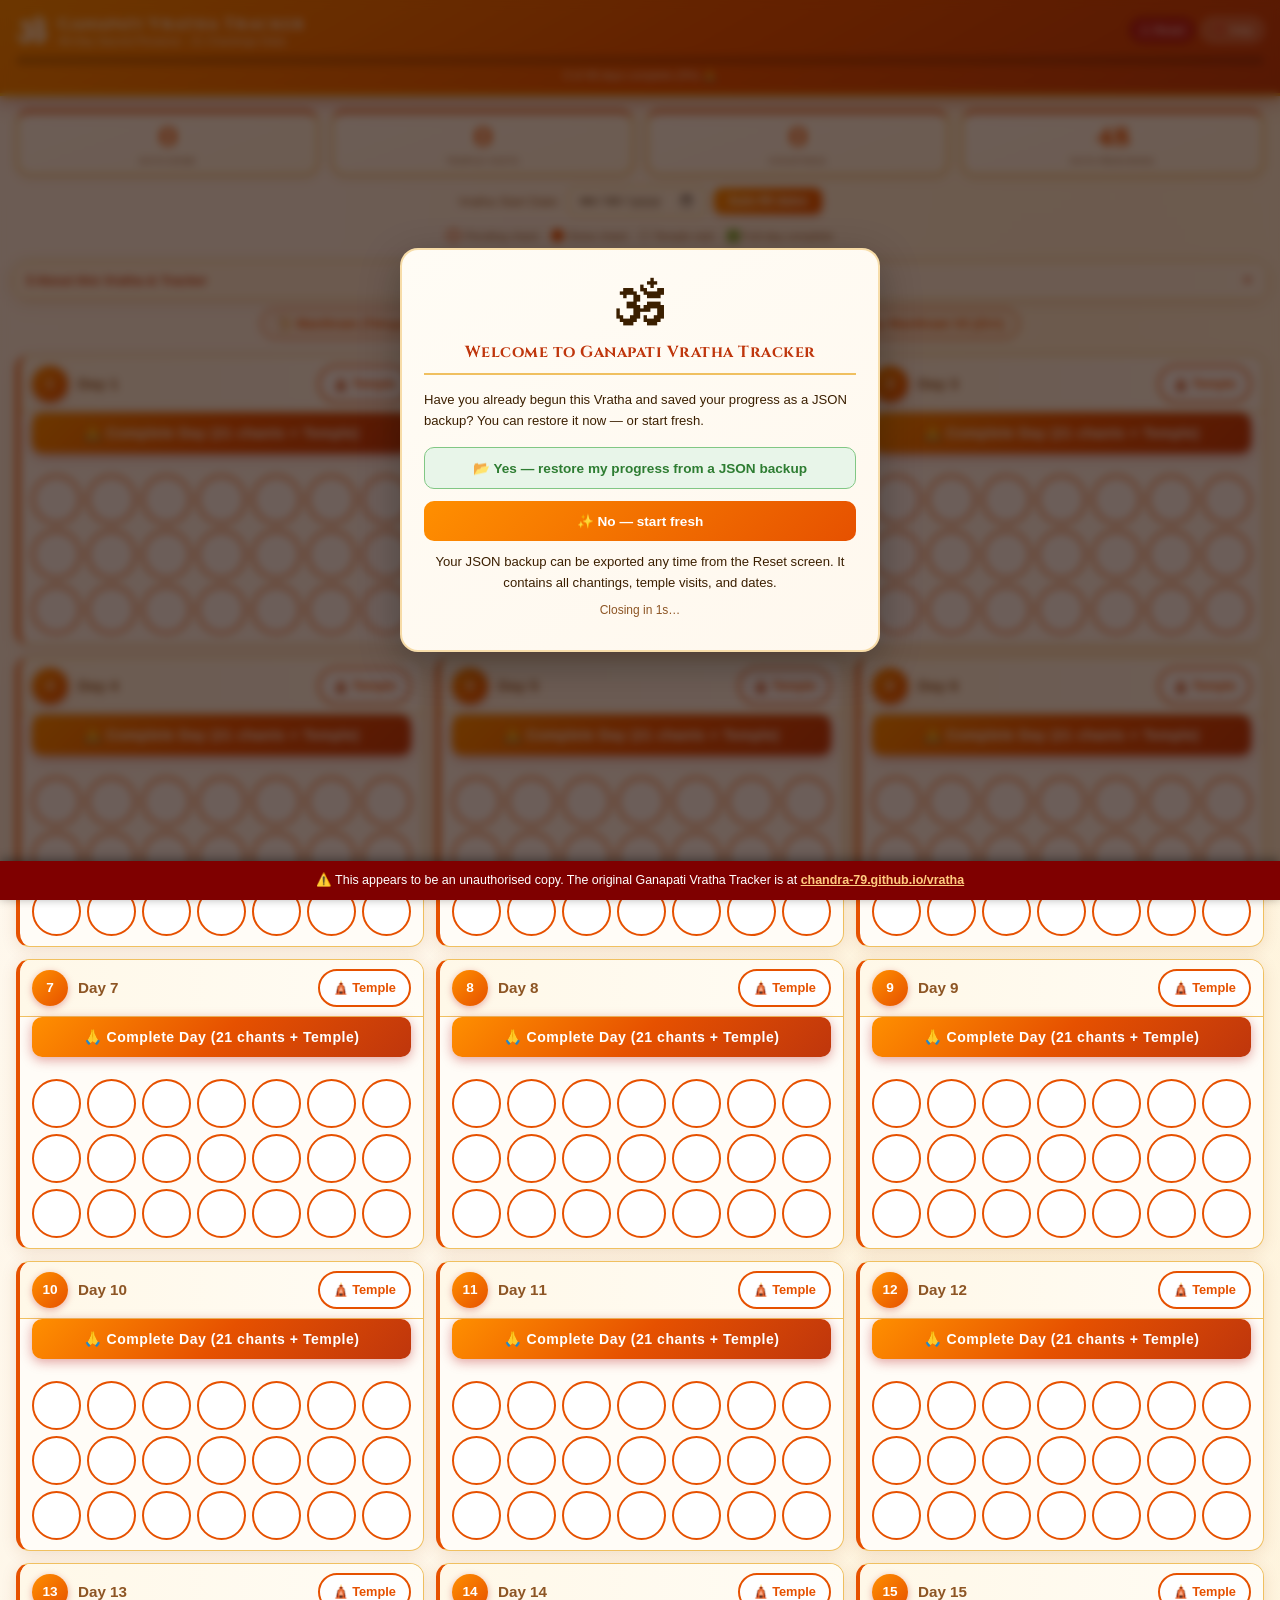
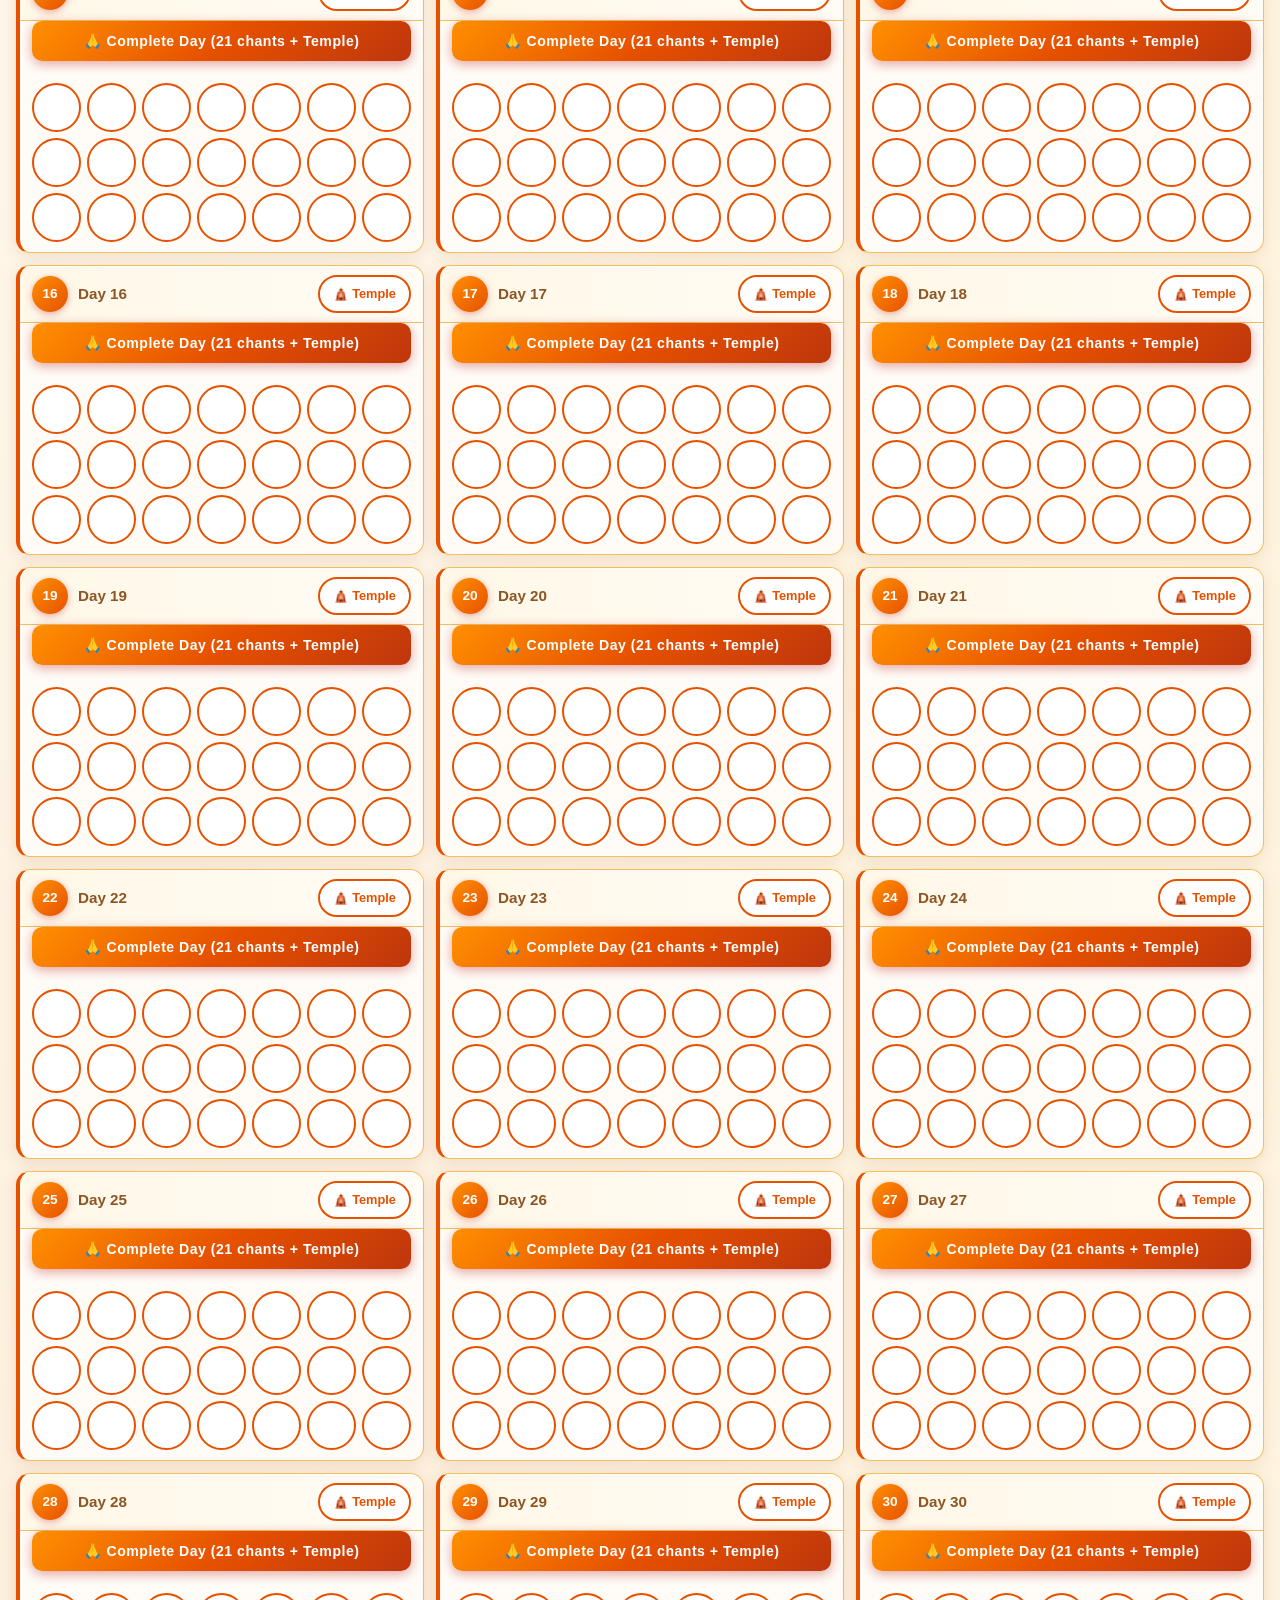
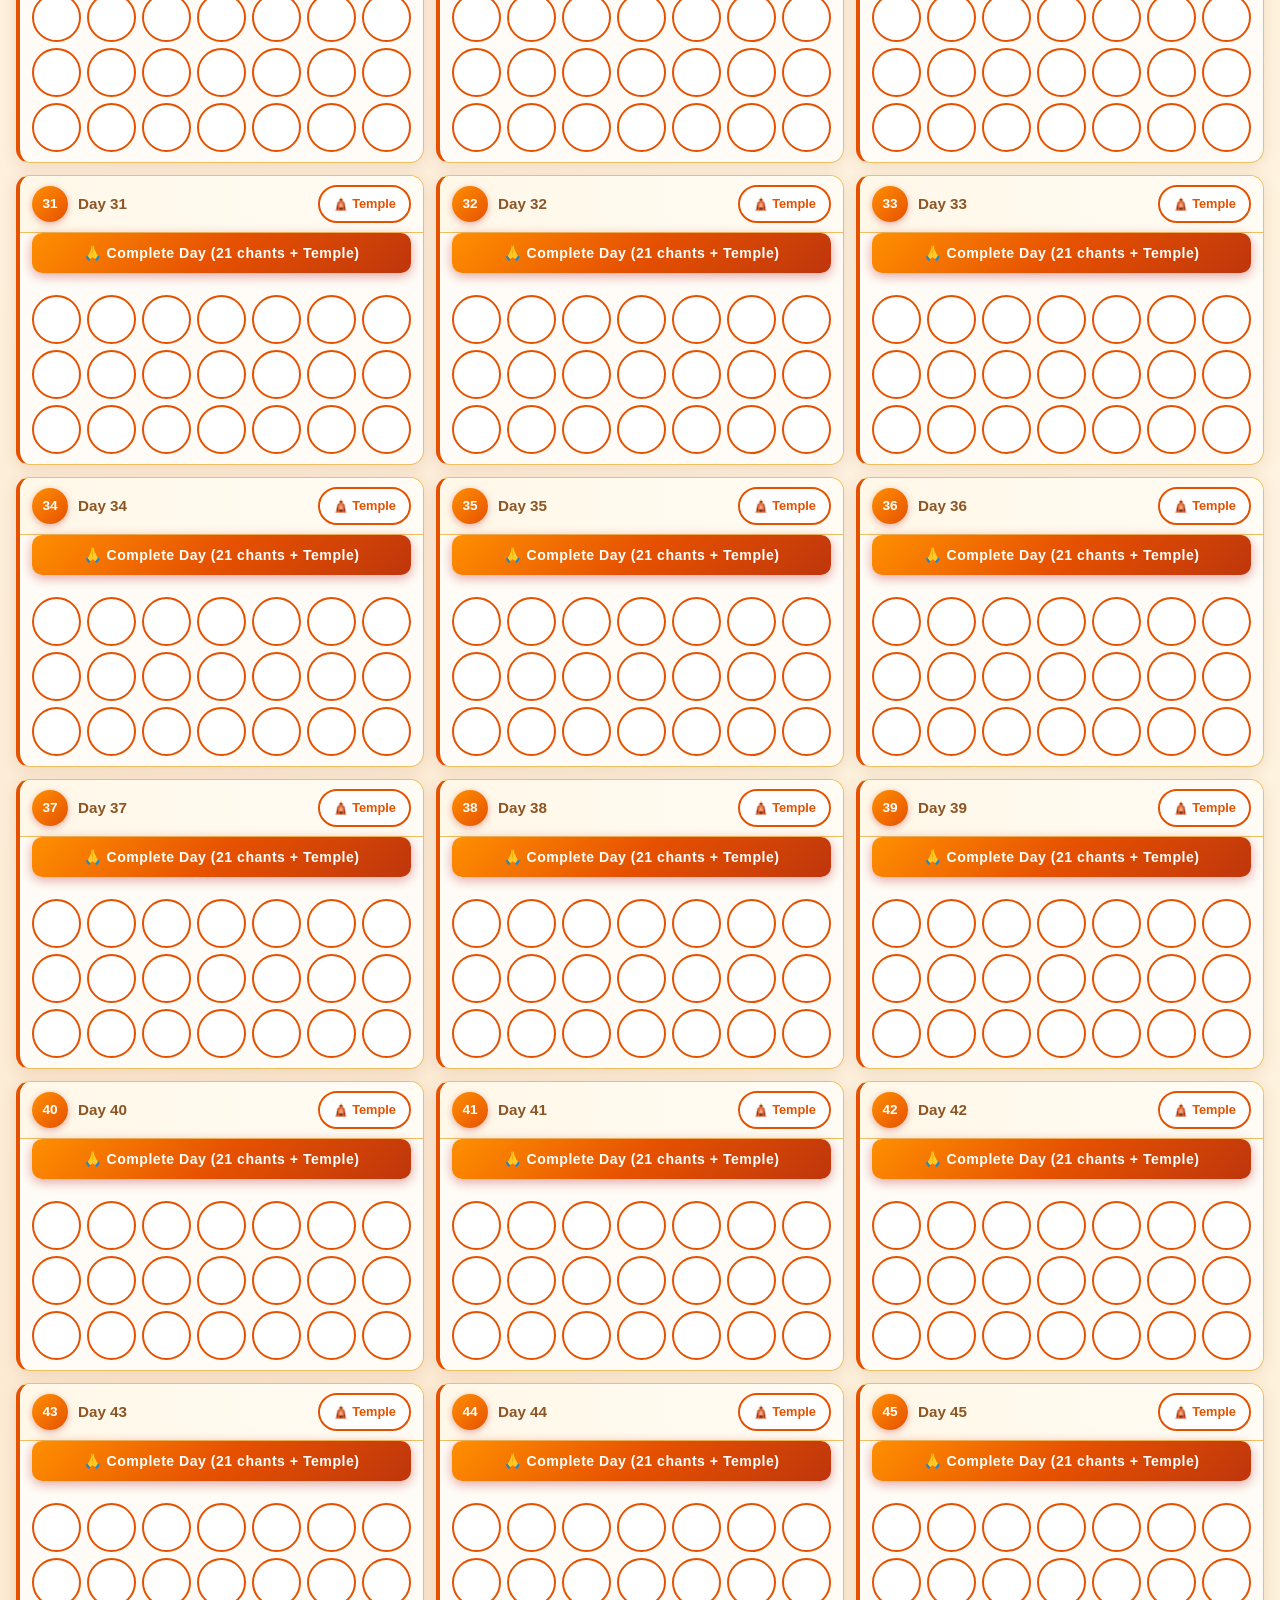
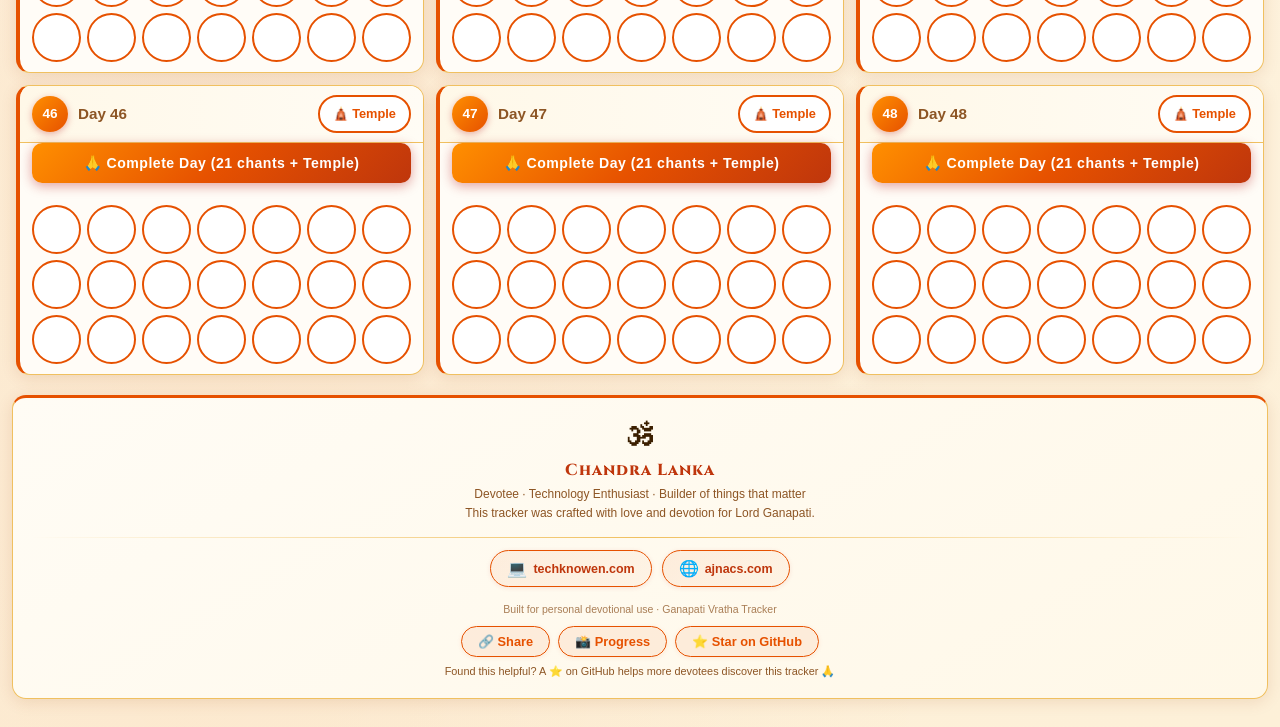
==== index.html @ d3f4f9e6 "Corrected a mistake for number of days" ====
<!DOCTYPE html>
<!--
  Ganapati Vratha Tracker
  © 2025 Chandra Lanka (https://ajnacs.com)
  Original: https://chandra-79.github.io/vratha
  Unauthorised copying or redistribution is discouraged.
-->
<html lang="en">
<head>
  <meta charset="UTF-8"/>
  <meta name="viewport" content="width=device-width, initial-scale=1.0, viewport-fit=cover"/>
  <meta name="theme-color" content="#e65100"/>
  <meta name="apple-mobile-web-app-capable" content="yes"/>
  <meta name="apple-mobile-web-app-status-bar-style" content="black-translucent"/>
  <meta name="apple-mobile-web-app-title" content="Vratha Tracker"/>
  <meta name="description" content="48-Day Ganapati Vratha Tracker — chant 21 times daily, visit temple, track your sacred penance."/>
  <meta name="author" content="Chandra Lanka"/>
  <meta name="copyright" content="© 2025 Chandra Lanka — https://ajnacs.com"/>
  <link rel="canonical" href="https://chandra-79.github.io/vratha"/>
  <title>🕉 Ganapati Vratha Tracker — 48 Days</title>

  <!-- Favicon / PWA icons -->
  <link rel="icon" type="image/svg+xml" href="icon.svg"/>
  <link rel="icon" type="image/png" sizes="192x192" href="icon-192.png"/>
  <link rel="apple-touch-icon" href="icon-192.png"/>

  <!-- PWA manifest inline -->
  <link rel="manifest" href="data:application/json,%7B%22name%22%3A%22Ganapati%20Vratha%22%2C%22short_name%22%3A%22Vratha%22%2C%22display%22%3A%22standalone%22%2C%22background_color%22%3A%22%23fdf6ec%22%2C%22theme_color%22%3A%22%23e65100%22%2C%22icons%22%3A%5B%7B%22src%22%3A%22icon-192.png%22%2C%22sizes%22%3A%22192x192%22%2C%22type%22%3A%22image%2Fpng%22%7D%5D%7D"/>

  <!-- Devotional heading font -->
  <link rel="preconnect" href="https://fonts.googleapis.com"/>
  <link rel="stylesheet" href="https://fonts.googleapis.com/css2?family=Cinzel:wght@700;800&display=swap"/>

  <style>
    :root {
      --saffron:   #e65100;
      --saffron-l: #ff8f00;
      --saffron-d: #bf360c;
      --bg:        #fef8ee;
      --card:      #fffcf7;
      --gold:      #f0c060;
      --gold-l:    #fff8e8;
      --gold-d:    #c8860a;
      --text:      #3b1f00;
      --muted:     #8d5524;
      --green:     #e8f5e9;
      --green-b:   #81c784;
      --radius:    14px;
      --shadow:    0 3px 16px rgba(150,60,0,0.13);
    }

    *, *::before, *::after { box-sizing: border-box; margin: 0; padding: 0; }

    html { scroll-behavior: smooth; }

    @keyframes omGlow {
      from { filter: drop-shadow(0 0 3px rgba(255,215,0,.55)); }
      to   { filter: drop-shadow(0 0 12px rgba(255,215,0,1)) drop-shadow(0 0 4px rgba(255,255,255,.5)); }
    }
    @keyframes shimmer {
      0%   { background-position: -200% center; }
      100% { background-position:  200% center; }
    }

    body {
      background:
        radial-gradient(ellipse at 15% 85%, rgba(230,81,0,.06) 0%, transparent 50%),
        radial-gradient(ellipse at 85% 10%, rgba(255,193,7,.08) 0%, transparent 50%),
        linear-gradient(170deg, #fff9f0 0%, #fef5e4 55%, #fdf0d8 100%);
      color: var(--text);
      font-family: -apple-system, BlinkMacSystemFont, 'Segoe UI', Roboto, sans-serif;
      padding: 0;
      min-height: 100vh;
    }

    /* ── STICKY HEADER ── */
    .site-header {
      position: sticky; top: 0; z-index: 100;
      background: linear-gradient(150deg, #ff8f00 0%, #e65100 55%, #bf360c 100%);
      color: white;
      padding: 13px 16px 11px;
      box-shadow: 0 4px 20px rgba(150,20,0,.45);
      border-bottom: 3px solid rgba(255,213,0,.55);
    }
    .header-top {
      display: flex; align-items: center; justify-content: space-between;
      gap: 8px;
    }
    .header-title { display: flex; align-items: center; gap: 10px; }
    .header-title .om {
      font-size: 2rem; line-height: 1;
      animation: omGlow 2.5s ease-in-out infinite alternate;
    }
    .header-title h1 {
      font-family: 'Cinzel', Georgia, serif;
      font-size: 1rem; font-weight: 700; letter-spacing: 1px;
    }
    .header-title p  { font-size: 0.67rem; opacity: .88; letter-spacing: .3px; }

    .header-actions { display: flex; gap: 6px; flex-shrink: 0; }
    .hbtn {
      background: rgba(255,255,255,.2);
      border: 1px solid rgba(255,255,255,.4);
      color: white; border-radius: 20px;
      padding: 5px 10px; font-size: 0.72rem; cursor: pointer;
      white-space: nowrap; transition: background .2s;
    }
    .hbtn:hover { background: rgba(255,255,255,.35); }

    /* progress strip */
    .progress-strip { margin-top: 9px; }
    .progress-bar-bg {
      background: rgba(0,0,0,.2);
      border-radius: 20px; height: 9px; overflow: hidden;
    }
    .progress-bar-fg {
      height: 9px;
      background: linear-gradient(90deg, #ffe082, #ffd740, #ffab00, #ffd740, #ffe082);
      background-size: 200% auto;
      border-radius: 20px;
      transition: width .6s ease;
      width: 0%;
      box-shadow: 0 0 8px rgba(255,215,0,.7);
      animation: shimmer 3s linear infinite;
    }
    .progress-text {
      font-size: 0.67rem; opacity: .92; margin-top: 4px; text-align: center; letter-spacing: .2px;
    }

    /* ── STATS ROW ── */
    .stats-row {
      display: grid;
      grid-template-columns: repeat(4, 1fr);
      gap: 8px;
      padding: 12px 12px 0;
    }
    .stat-box {
      background: linear-gradient(160deg, #fffcf5, #fff8e8);
      border: 2px solid var(--gold);
      border-top: 3px solid var(--saffron);
      border-radius: var(--radius);
      padding: 10px 4px 8px;
      text-align: center;
      box-shadow: 0 2px 10px rgba(150,60,0,.11), inset 0 1px 0 rgba(255,255,255,.9);
    }
    .stat-box .num {
      font-family: 'Cinzel', Georgia, serif;
      font-size: 1.5rem; font-weight: 800; color: var(--saffron);
      line-height: 1.1;
    }
    .stat-box .lbl { font-size: 0.58rem; color: var(--muted); margin-top: 3px; letter-spacing: .3px; text-transform: uppercase; }

    /* ── START DATE ── */
    .start-date-row {
      display: flex; align-items: center; justify-content: center;
      gap: 8px; padding: 10px 12px 4px;
      font-size: 0.8rem; color: var(--muted);
    }
    .start-date-row input[type=date] {
      border: 1.5px solid var(--gold);
      border-radius: 8px; padding: 6px 10px;
      font-size: 0.8rem; background: var(--gold-l);
      color: var(--text); cursor: pointer;
    }
    .start-date-row button {
      background: linear-gradient(135deg, var(--saffron-l), var(--saffron));
      color: white; border: none; border-radius: 8px;
      padding: 6px 14px; font-size: 0.75rem; font-weight: 600; cursor: pointer;
      box-shadow: 0 2px 6px rgba(183,28,28,.25);
    }

    /* ── LEGEND ── */
    .legend {
      display: flex; flex-wrap: wrap;
      justify-content: center; gap: 12px;
      padding: 8px 12px; font-size: 0.72rem; color: var(--muted);
    }
    .legend span { display: flex; align-items: center; gap: 5px; }
    .leg-dot {
      width: 13px; height: 13px; border-radius: 50%;
      border: 2px solid var(--saffron); background: white; flex-shrink: 0;
    }
    .leg-dot.on { background: var(--saffron); }

    /* ── DAY CARDS ── */
    .cards-container {
      padding: 8px 10px 16px;
      display: flex; flex-direction: column; gap: 12px;
    }

    .day-card {
      background: var(--card);
      border-radius: var(--radius);
      box-shadow: var(--shadow);
      border: 1.5px solid var(--gold);
      border-left: 4px solid var(--saffron);
      overflow: hidden;
      transition: border-color .2s, box-shadow .2s;
    }
    .day-card:hover { box-shadow: 0 5px 22px rgba(150,60,0,.18); }
    .day-card.completed {
      border-color: var(--green-b);
      border-left-color: #388e3c;
      background: linear-gradient(145deg, #f9fef9, #f0faf0);
    }

    .card-header {
      display: flex; align-items: center;
      padding: 9px 12px;
      background: linear-gradient(90deg, #fff8e8, #fffcf5);
      border-bottom: 1px solid var(--gold);
      gap: 10px;
    }
    .day-card.completed .card-header {
      background: linear-gradient(90deg, #f1f8e9, #f9fef9);
      border-bottom-color: var(--green-b);
    }

    .day-badge {
      background: linear-gradient(135deg, #ff8f00, #e65100);
      color: white;
      font-weight: 800; font-size: 0.85rem;
      min-width: 36px; height: 36px;
      border-radius: 50%; display: flex;
      align-items: center; justify-content: center;
      flex-shrink: 0;
      box-shadow: 0 2px 7px rgba(183,28,28,.35);
    }
    .day-card.completed .day-badge { background: linear-gradient(135deg, #66bb6a, #388e3c); box-shadow: 0 2px 6px rgba(56,142,60,.3); }

    .card-header-info { flex: 1; min-width: 0; }
    .card-header-info .day-line {
      font-weight: 800; font-size: 0.95rem; color: var(--muted);
      white-space: nowrap; overflow: hidden; text-overflow: ellipsis;
    }
    .card-header-info .day-line .day-date-txt {
      font-weight: 800; font-size: 0.95rem; color: var(--saffron-d);
      margin-left: 5px;
   
    }
    .day-card.completed .card-header-info .day-line { 
      color: #2e7d32; border: 1.5px solid var(--gold);
      border-radius: 20px;
      padding: 3px 8px;
      min-width: 46px; text-align: center;
    }
    .day-card.completed .card-header-info .day-date-txt { color: #4caf50; }

    .card-count-badge {
      flex-shrink: 0;
      font-size: 0.72rem; font-weight: 700;
      color: var(--saffron-d);
      background: var(--gold-l);
      border: 1.5px solid var(--gold);
      border-radius: 20px;
      padding: 3px 8px;
      min-width: 46px; text-align: center;
    }
    .day-card.completed .card-count-badge {
      color: #2e7d32; border-color: var(--green-b); background: #f1f8e9;
    }

    /* ── TEMPLE TOGGLE BUTTON ── */
    .temple-btn {
      flex-shrink: 0;
      padding: 7px 13px;
      border-radius: 20px;
      border: 2px solid var(--saffron);
      background: white;
      color: var(--saffron);
      font-size: 0.8rem; font-weight: 700;
      cursor: pointer; white-space: nowrap;
      transition: all .18s;
      -webkit-tap-highlight-color: transparent;
      min-height: 38px;
      user-select: none;
    }
    .temple-btn:active { transform: scale(.93); }
    .temple-btn.done {
      background: linear-gradient(135deg, var(--saffron-l), var(--saffron));
      color: white;
      border-color: var(--saffron-d);
      box-shadow: 0 2px 8px rgba(183,28,28,.3);
    }
    .day-card.completed .temple-btn {
      background: linear-gradient(135deg, #66bb6a, #388e3c);
      border-color: #2e7d32; color: white;
      box-shadow: 0 2px 6px rgba(56,142,60,.3);
      pointer-events: none; cursor: default;
    }
    .day-card.completed .marks-grid { pointer-events: none; cursor: default; }
    .day-card.future .temple-btn {
      pointer-events: none; opacity: .38; cursor: default;
    }

    /* 21 marks grid */
    .marks-grid {
      display: grid;
      grid-template-columns: repeat(7, 1fr);
      gap: 6px;
      padding: 10px 12px;
    }

    .mark {
      aspect-ratio: 1;
      border-radius: 50%;
      border: 2px solid var(--saffron);
      background: white;
      cursor: pointer;
      display: flex; align-items: center; justify-content: center;
      font-size: 0.75rem; color: transparent;
      transition: all .15s;
      -webkit-tap-highlight-color: transparent;
      user-select: none;
      min-height: 36px;
    }
    .mark:active { transform: scale(.88); }
    .mark.done {
      background: radial-gradient(circle at 38% 32%, #ff7043, #e64a19, #bf360c);
      border-color: #bf360c;
      color: white;
      box-shadow: 0 1px 6px rgba(183,28,28,.45), inset 0 1px 0 rgba(255,200,150,.25);
    }
    .mark.done::after { content: '✓'; font-weight: 700; }

    /* group separator every 7 */
    .marks-grid .mark:nth-child(7n) { }

    /* ── COMPLETE DAY BUTTON ── */
    .complete-day-btn {
      display: block; width: calc(100% - 24px);
      margin: 0 12px 12px;
      padding: 12px 8px;
      background: linear-gradient(135deg, #ff8f00, #e65100, #bf360c);
      color: white;
      border: none; border-radius: 10px;
      font-size: 0.88rem; font-weight: 700;
      cursor: pointer; letter-spacing: .5px;
      box-shadow: 0 3px 12px rgba(183,28,28,.4);
      transition: all .18s;
      -webkit-tap-highlight-color: transparent;
    }
    .complete-day-btn:active { opacity: .8; transform: scale(.97); }
    .day-card.completed .complete-day-btn {
      background: linear-gradient(135deg, #66bb6a, #388e3c, #2e7d32);
      box-shadow: 0 2px 8px rgba(56,142,60,.3);
      pointer-events: none;
    }

    /* ── TODAY CARD ── */
    .day-card.today {
      border-left-color: #ff8f00;
      box-shadow: 0 3px 20px rgba(255,143,0,.22), 0 0 0 2px rgba(255,143,0,.14);
    }
    .day-card.today .card-header {
      background: linear-gradient(90deg, #fff3d0, #fffcf5);
      border-bottom-color: #ffd54f;
    }
    .today-pill {
      display: inline-block;
      font-size: 0.58rem; font-weight: 800; letter-spacing: .8px;
      text-transform: uppercase;
      background: linear-gradient(135deg, #ff8f00, #e65100);
      color: white; border-radius: 10px;
      padding: 2px 7px; margin-top: 3px;
    }

    /* ── TODAY CARD — selective mark interactivity ── */
    /* Completed marks locked — prevent accidental unchecking */
    .day-card.today .marks-grid .mark.done {
      pointer-events: none;
      cursor: default;
    }
    /* Marks not yet reached — locked until prior ones done */
    .day-card.today .marks-grid .mark:not(.done):not(.next-mark) {
      pointer-events: none;
      opacity: 0.32;
      cursor: default;
    }
    /* The single next mark to tap — pulse highlight */
    .day-card.today .marks-grid .mark.next-mark {
      box-shadow: 0 0 0 3px rgba(230,81,0,.45);
      animation: pulseNext 1.8s ease-in-out infinite;
    }
    @keyframes pulseNext {
      0%,100% { box-shadow: 0 0 0 2px rgba(230,81,0,.3); }
      50%      { box-shadow: 0 0 0 6px rgba(230,81,0,.55); }
    }

    /* ── FUTURE DAY (locked) ── */
    .day-card.future { opacity: .55; }
    .day-card.future .marks-grid { pointer-events: none; }
    .day-card.future .complete-day-btn {
      background: #bdbdbd;
      box-shadow: none;
      pointer-events: none;
      letter-spacing: .3px;
    }

    /* ── BOTTOM TOOLBAR ── */
    .bottom-bar {
      position: fixed; bottom: 0; left: 0; right: 0;
      background: white;
      border-top: 1px solid var(--gold);
      display: flex; gap: 8px;
      padding: 8px 12px;
      padding-bottom: calc(8px + env(safe-area-inset-bottom));
      box-shadow: 0 -2px 10px rgba(0,0,0,.08);
      z-index: 99;
    }
    .bottom-bar button {
      flex: 1; padding: 10px 6px;
      border-radius: 10px; border: none;
      font-size: 0.75rem; font-weight: 600;
      cursor: pointer; transition: all .2s;
    }
    .btn-export { background: #fff3e0; color: var(--saffron); border: 1.5px solid var(--gold); }
    .btn-import { background: #e8f5e9; color: #2e7d32; border: 1.5px solid var(--green-b); }
    .btn-reset  { background: #fce4ec; color: #c62828; border: 1.5px solid #ef9a9a; }
    .btn-guide  { background: var(--saffron); color: white; }

    .btn-export:active, .btn-import:active, .btn-reset:active, .btn-guide:active {
      opacity: .75; transform: scale(.97);
    }

    /* ── MODAL ── */
    .modal-overlay {
      display: none; position: fixed; inset: 0;
      background: rgba(30,8,0,.65);
      backdrop-filter: blur(4px);
      -webkit-backdrop-filter: blur(4px);
      z-index: 200;
      align-items: center; justify-content: center;
      padding: 16px;
    }
    .modal-overlay.open { display: flex; }
    .modal {
      background: linear-gradient(150deg, #fffcf5, #fff8ee);
      border-radius: 18px;
      max-width: 480px; width: 100%;
      max-height: 85vh; overflow-y: auto;
      padding: 22px;
      box-shadow: 0 12px 40px rgba(0,0,0,.3);
      border: 2px solid rgba(240,192,96,.5);
    }
    .modal h2 {
      font-family: 'Cinzel', Georgia, serif;
      font-size: 1rem; color: var(--saffron-d);
      margin-bottom: 14px;
      border-bottom: 2px solid var(--gold);
      padding-bottom: 10px; letter-spacing: .5px;
    }
    .modal p, .modal li { font-size: 0.82rem; color: var(--text); margin-bottom: 8px; line-height: 1.6; }
    .modal ol, .modal ul { padding-left: 18px; }
    .modal li { margin-bottom: 6px; }
    .modal code {
      background: #f5f5f5; border-radius: 4px;
      padding: 2px 6px; font-size: 0.78rem;
      font-family: monospace; color: #c62828;
      word-break: break-all;
    }
    .modal .close-btn {
      display: block; width: 100%; margin-top: 16px;
      padding: 10px; background: var(--saffron); color: white;
      border: none; border-radius: 10px; font-size: 0.85rem;
      cursor: pointer; font-weight: 600;
    }
    .modal section { margin-bottom: 14px; }
    .modal section h3 {
      font-size: 0.85rem; color: var(--saffron);
      margin-bottom: 6px; font-weight: 700;
    }
    .modal textarea {
      width: 100%; min-height: 90px;
      border: 1.5px solid var(--gold); border-radius: 8px;
      padding: 8px; font-size: 0.75rem;
      font-family: monospace; resize: vertical;
      background: #fffde7;
    }
    .modal .row-btns { display: flex; gap: 8px; margin-top: 8px; }
    .modal .row-btns button {
      flex: 1; padding: 8px;
      border-radius: 8px; border: none;
      font-size: 0.78rem; font-weight: 600; cursor: pointer;
    }
    .modal .row-btns .copy-btn { background: #e3f2fd; color: #1565c0; }
    .modal .row-btns .import-btn { background: var(--green); color: #2e7d32; }

    .step-num {
      display: inline-block; width: 20px; height: 20px;
      background: var(--saffron); color: white;
      border-radius: 50%; text-align: center; line-height: 20px;
      font-size: 0.72rem; font-weight: 700; margin-right: 4px;
      flex-shrink: 0;
    }
    .step { display: flex; align-items: flex-start; gap: 6px; margin-bottom: 8px; }
    .step-body { font-size: 0.8rem; line-height: 1.5; }

    /* ── DESKTOP OVERRIDES (≥ 700px) ── */
    @media (min-width: 700px) {
      .cards-container {
        display: grid;
        grid-template-columns: repeat(2, 1fr);
        padding: 12px 16px 16px;
      }
      .marks-grid { grid-template-columns: repeat(7, 1fr); }
      .stats-row { padding: 14px 16px 0; gap: 12px; }
      .stat-box .num { font-size: 1.7rem; }
    }

    @media (min-width: 1100px) {
      .cards-container { grid-template-columns: repeat(3, 1fr); }
    }

    /* ── QUICK LINKS ── */
    .quick-links {
      display: flex; gap: 8px; flex-wrap: wrap;
      padding: 8px 12px 4px;
      justify-content: center;
    }
    .qbtn {
      background: rgba(230,81,0,.08);
      border: 1.5px solid var(--saffron);
      color: var(--saffron);
      border-radius: 20px;
      padding: 7px 16px;
      font-size: 0.8rem; font-weight: 600;
      cursor: pointer; white-space: nowrap;
      transition: all .2s;
      -webkit-tap-highlight-color: transparent;
      box-shadow: 0 1px 4px rgba(230,81,0,.1);
    }
    .qbtn:hover { background: rgba(230,81,0,.18); box-shadow: 0 2px 8px rgba(183,28,28,.18); }
    .qbtn.active {
      background: linear-gradient(135deg, var(--saffron-l), var(--saffron));
      color: white; border-color: var(--saffron-d);
      box-shadow: 0 2px 8px rgba(183,28,28,.3);
    }

    .manthram-image-panel {
      display: none; padding: 0 12px 8px;
    }
    .manthram-image-panel.open { display: block; }
    .manthram-image-panel img {
      width: 100%; border-radius: 10px;
      border: 2px solid var(--gold);
      box-shadow: var(--shadow);
    }

    .audio-panel {
      display: none;
      padding: 10px 12px;
      background: linear-gradient(90deg, #fff8e8, #fffcf5);
      border-top: 1px solid var(--gold);
      border-bottom: 1px solid var(--gold);
    }
    .audio-panel.open { display: block; }
    .audio-panel audio { width: 100%; }
    .audio-count {
      text-align: center; font-size: 0.78rem;
      color: var(--muted); margin-top: 5px; font-weight: 600;
    }
    .audio-reset-btn {
      display: block; width: 100%; margin-top: 6px;
      padding: 7px; background: var(--saffron); color: white;
      border: none; border-radius: 8px; font-size: 0.75rem;
      font-weight: 600; cursor: pointer;
    }

    /* ── ABOUT SECTION ── */
    .about-section {
      margin: 10px 12px 0;
      background: linear-gradient(150deg, #fffcf5, #fff8e8);
      border: 1.5px solid var(--gold);
      border-radius: var(--radius);
      box-shadow: var(--shadow);
      overflow: hidden;
    }
    .about-toggle {
      display: flex; align-items: center; justify-content: space-between;
      padding: 11px 14px;
      cursor: pointer;
      background: linear-gradient(90deg, #fff3e0, #fff8ea);
      font-size: 0.82rem; font-weight: 700;
      color: var(--saffron-d);
      user-select: none;
      -webkit-tap-highlight-color: transparent;
    }
    .about-toggle:hover { background: linear-gradient(90deg, #ffe8b8, #fff0d0); }
    .about-toggle .chevron { transition: transform .2s; font-size: 0.7rem; }
    .about-toggle.open .chevron { transform: rotate(180deg); }
    .about-body {
      display: none;
      padding: 14px 16px;
      font-size: 0.82rem; line-height: 1.7;
      color: var(--text);
      border-top: 1px solid var(--gold);
    }
    .about-body.open { display: block; }
    .about-body p { margin-bottom: 10px; }
    .about-body p:last-of-type { margin-bottom: 0; }
    .about-user-card {
      display: flex; align-items: center; gap: 12px;
      margin-top: 12px; padding: 12px;
      background: linear-gradient(135deg, #fff3e0, #fff8ea);
      border: 2px solid var(--gold);
      border-radius: 12px;
      box-shadow: 0 2px 8px rgba(150,60,0,.08);
    }
    .about-user-card .avatar { font-size: 2rem; line-height: 1; }
    .about-user-card .name {
      font-family: 'Cinzel', Georgia, serif;
      font-weight: 700; font-size: 0.95rem; color: var(--saffron-d);
    }
    .about-user-card .sub { font-size: 0.68rem; color: var(--muted); margin-top: 3px; }

    /* ── RESET BUTTON (header) ── */
    .reset-hbtn {
      background: #b71c1c;
      border: 1px solid #7f0000;
      color: white; border-radius: 20px;
      padding: 5px 10px; font-size: 0.72rem; cursor: pointer;
      white-space: nowrap; transition: background .2s;
    }
    .reset-hbtn:hover { background: #7f0000; }

    /* ── RESET MODAL ── */
    .reset-modal-step { transition: opacity .15s; }
    .reset-warn {
      background: #fff3f3; border: 1.5px solid #ef9a9a;
      border-radius: 8px; padding: 10px 12px;
      font-size: 0.8rem; color: #b71c1c;
      margin-bottom: 12px; line-height: 1.6;
    }
    .reset-warn strong { display: block; margin-bottom: 4px; font-size: 0.85rem; }
    .reset-confirm-btns { display: flex; gap: 8px; margin-top: 12px; }
    .reset-confirm-btns button {
      flex: 1; padding: 10px 8px;
      border-radius: 8px; border: none;
      font-size: 0.8rem; font-weight: 600; cursor: pointer;
    }
    .btn-cancel-reset { background: #f5f5f5; color: #555; }
    .btn-step2 { background: #c62828; color: white; }
    .btn-final-reset { background: #7f0000; color: white; }

    /* ── EXPORT / IMPORT JSON ── */
    .btn-export-json {
      display: block; width: 100%;
      padding: 10px 8px; margin-bottom: 10px;
      background: #e3f2fd; color: #1565c0;
      border: 1.5px solid #90caf9; border-radius: 8px;
      font-size: 0.82rem; font-weight: 600;
      cursor: pointer; text-align: center;
      transition: background .2s;
    }
    .btn-export-json:hover { background: #bbdefb; }

    /* ── WELCOME MODAL ── */
    .welcome-icon {
      text-align: center; font-size: 3.4rem; margin-bottom: 6px;
      animation: omGlow 2.5s ease-in-out infinite alternate;
    }
    .welcome-choices { display: flex; flex-direction: column; gap: 12px; margin-top: 16px; }
    .btn-load-json {
      padding: 12px 10px;
      background: #e8f5e9; color: #2e7d32;
      border: 1.5px solid #81c784; border-radius: 10px;
      font-size: 0.85rem; font-weight: 600;
      cursor: pointer; transition: background .2s;
    }
    .btn-load-json:hover { background: #c8e6c9; }
    .btn-start-fresh {
      padding: 12px 10px;
      background: linear-gradient(135deg, var(--saffron-l), var(--saffron));
      color: white; border: none; border-radius: 10px;
      font-size: 0.85rem; font-weight: 600;
      cursor: pointer; transition: opacity .2s;
    }
    .btn-start-fresh:hover { opacity: .88; }
    .welcome-note {
      font-size: 0.72rem; color: var(--muted);
      text-align: center; margin-top: 10px; line-height: 1.5;
    }

    /* ── FOOTER ── */
    .site-footer {
      margin: 4px 12px 28px;
      padding: 20px 18px 18px;
      background: linear-gradient(150deg, #fffcf5, #fff8e8);
      border: 1.5px solid var(--gold);
      border-top: 3px solid var(--saffron);
      border-radius: var(--radius);
      box-shadow: var(--shadow);
      text-align: center;
    }
    .footer-om {
      font-size: 1.8rem;
      animation: omGlow 2.5s ease-in-out infinite alternate;
      display: block;
      margin-bottom: 8px;
    }
    .footer-name {
      font-family: 'Cinzel', Georgia, serif;
      font-size: 1rem; font-weight: 800;
      color: var(--saffron-d);
      letter-spacing: 1px;
      margin-bottom: 4px;
    }
    .footer-tagline {
      font-size: 0.75rem;
      color: var(--muted);
      line-height: 1.6;
      margin-bottom: 14px;
    }
    .footer-divider {
      height: 1px;
      background: linear-gradient(90deg, transparent, var(--gold), transparent);
      margin: 12px 0;
    }
    .footer-links {
      display: flex;
      gap: 10px;
      justify-content: center;
      flex-wrap: wrap;
      margin-bottom: 14px;
    }
    .footer-link {
      display: inline-flex;
      align-items: center;
      gap: 6px;
      padding: 8px 16px;
      background: linear-gradient(135deg, rgba(230,81,0,.08), rgba(230,81,0,.04));
      border: 1.5px solid var(--saffron);
      border-radius: 20px;
      color: var(--saffron-d);
      font-size: 0.78rem; font-weight: 700;
      text-decoration: none;
      transition: all .2s;
      box-shadow: 0 1px 5px rgba(183,28,28,.1);
    }
    .footer-link:hover {
      background: linear-gradient(135deg, var(--saffron-l), var(--saffron));
      color: white;
      border-color: var(--saffron-d);
      box-shadow: 0 3px 12px rgba(183,28,28,.3);
      transform: translateY(-1px);
    }
    .footer-link .link-icon { font-size: 1rem; }
    .footer-copy {
      font-size: 0.66rem;
      color: var(--muted);
      opacity: .75;
      line-height: 1.6;
    }
    .footer-copy a {
      color: var(--saffron);
      text-decoration: none;
      font-weight: 600;
    }

    /* ── PRINT ── */
    @media print {
      .site-header, .bottom-bar, .modal-overlay, .site-footer { display: none !important; }
      .cards-container { padding-bottom: 0; display: grid; grid-template-columns: repeat(3,1fr); gap: 6px; }
      .day-card { box-shadow: none; border: 1px solid #ccc; break-inside: avoid; }
      body { background: white; }
    }

    /* toast */
    #toast {
      position: fixed; left: 50%; transform: translateX(-50%); bottom: 110px;
      background: rgba(0,0,0,0.8); color: white; padding: 8px 12px; border-radius: 8px;
      font-size: 0.9rem; z-index: 300; display: none; box-shadow: 0 6px 18px rgba(0,0,0,0.3);
    }

    /* quote celebration overlay */
    .quote-overlay {
      position: fixed; inset: 0; z-index: 300;
      background: rgba(30,8,0,.72);
      backdrop-filter: blur(5px);
      -webkit-backdrop-filter: blur(5px);
      display: none; align-items: center; justify-content: center;
      padding: 20px;
    }
    .quote-overlay.open { display: flex; }
    .quote-box {
      background: linear-gradient(150deg, #fffcf5, #fff8e8, #fff3d8);
      border-radius: 20px;
      max-width: 420px; width: 100%;
      max-height: 90vh; overflow-y: auto;
      padding: 28px 24px 24px;
      box-shadow: 0 16px 48px rgba(0,0,0,.35);
      border: 2px solid var(--gold);
      text-align: center;
    }
    .quote-om { font-size: 2.4rem; animation: omGlow 2.5s ease-in-out infinite alternate; display: block; margin-bottom: 10px; }
    .quote-day-label { font-size: 0.73rem; color: var(--muted); letter-spacing: 1px; text-transform: uppercase; margin-bottom: 14px; }
    .quote-text {
      font-size: 0.92rem; color: var(--text); line-height: 1.75;
      font-style: italic; margin-bottom: 10px;
      border-left: 3px solid var(--saffron);
      padding: 8px 12px; text-align: left;
      background: rgba(255,193,7,.07); border-radius: 0 8px 8px 0;
    }
    .quote-source { font-size: 0.7rem; color: var(--muted); margin-bottom: 6px; }
    .quote-close-btn {
      padding: 10px 32px;
      background: linear-gradient(135deg, var(--saffron-l), var(--saffron));
      color: white; border: none; border-radius: 10px;
      font-size: 0.85rem; font-weight: 700; cursor: pointer;
      box-shadow: 0 3px 10px rgba(183,28,28,.3);
      transition: opacity .2s;
    }
    .quote-close-btn:hover { opacity: .88; }

    /* quote verse metadata */
    .quote-verse-meta {
      display: flex; align-items: center; justify-content: center;
      gap: 6px; flex-wrap: wrap; margin-bottom: 4px;
    }
    .quote-chapter-badge {
      background: linear-gradient(135deg, var(--saffron-l), var(--saffron));
      color: white; font-size: 0.62rem; font-weight: 700; letter-spacing: 1px;
      padding: 3px 9px; border-radius: 999px; text-transform: uppercase;
    }
    .quote-verse-num {
      font-size: 0.68rem; color: var(--muted); font-weight: 600;
      background: var(--gold-l); border: 1px solid var(--gold);
      padding: 2px 8px; border-radius: 999px;
    }
    .quote-chapter-name {
      font-size: 0.63rem; color: var(--muted); font-style: italic;
      width: 100%; text-align: center; margin-bottom: 12px; letter-spacing: 0.3px;
    }
    .quote-context {
      font-size: 0.71rem; color: var(--muted); line-height: 1.65;
      margin: 8px 0 16px; text-align: left;
      border-top: 1px solid rgba(240,192,96,0.5); padding-top: 10px;
    }
    .quote-actions {
      display: flex; gap: 8px; justify-content: center; margin-bottom: 10px;
    }
    .quote-share-btn {
      padding: 8px 18px;
      background: rgba(230,81,0,.1);
      color: var(--saffron-d); border: 1.5px solid var(--saffron);
      border-radius: 10px; font-size: 0.78rem; font-weight: 600; cursor: pointer;
      transition: background .2s;
    }
    .quote-share-btn:hover { background: rgba(230,81,0,.2); }

    /* onboard modal (tooltip-like) */
    .onboard-modal .note { font-size:0.95rem; color:var(--text); line-height:1.5; margin:6px 0; }
    .onboard-modal .pill { display:inline-block; padding:6px 10px; border-radius:999px; background:var(--gold-l); border:1.5px solid var(--gold); color:var(--saffron-d); font-weight:700; }
    .onboard-modal .modal { background: linear-gradient(160deg,#fffaf0,#fff6e6); border-radius:14px; padding:18px; box-shadow:0 10px 36px rgba(0,0,0,.12); }
    .onboard-modal .icon { font-size:2.6rem; line-height:1; width:56px; height:56px; border-radius:12px; display:flex; align-items:center; justify-content:center; background:linear-gradient(135deg,var(--saffron-l),var(--saffron)); color:white; box-shadow:0 4px 12px rgba(230,81,0,.18); }
    .onboard-modal .actions { display:flex; gap:10px; justify-content:center; align-items:center; margin-top:12px; flex-wrap:nowrap; }
    .onboard-modal .actions button { padding:8px 12px; font-size:0.92rem; border-radius:10px; white-space:nowrap; }
    .onboard-modal .actions .primary { background: linear-gradient(135deg,var(--saffron-l),var(--saffron)); color:white; border:none; }
    .onboard-modal .actions .secondary { background:#f5f5f5; color:#444; border:1px solid #e5e5e5; }
    @media (max-width:560px) {
      .onboard-modal .icon { width:48px; height:48px; font-size:1.8rem; }
      .onboard-modal .modal { padding:14px; }
      .onboard-modal .actions { flex-direction:column; }
      .onboard-modal .actions button { width:100%; }
    }
  </style>
</head>
<body>

<!-- ── STICKY HEADER ── -->
<header class="site-header">
  <div class="header-top">
    <div class="header-title">
      <span class="om">🕉</span>
      <div>
        <h1>Ganapati Vratha Tracker</h1>
        <p>48-Day Sacred Penance · 21 Chantings Daily</p>
      </div>
    </div>
    <div class="header-actions">
      <button class="reset-hbtn" onclick="openResetModal()">⚠ Reset</button>
      <button class="hbtn" id="helpHbtn" onclick="showOnboard()">❓ Help</button>
    </div>
  </div>
  <div class="progress-strip">
    <div class="progress-bar-bg">
      <div class="progress-bar-fg" id="progressBar"></div>
    </div>
    <div class="progress-text" id="progressText">0 of 48 days complete 🙏</div>
  </div>
</header>

<!-- ── STATS ── -->
<div class="stats-row">
  <div class="stat-box"><div class="num" id="sDays">0</div><div class="lbl">Days Done</div></div>
  <div class="stat-box"><div class="num" id="sTemple">0</div><div class="lbl">Temple Visits</div></div>
  <div class="stat-box"><div class="num" id="sChants">0</div><div class="lbl">Chantings</div></div>
  <div class="stat-box"><div class="num" id="sLeft">48</div><div class="lbl">Days Remaining</div></div>
</div>

<!-- ── START DATE ── -->
<div class="start-date-row" id="startDateRow">
  <label for="startDate">Vratha Start Date:</label>
  <input type="date" id="startDate"/>
  <button onclick="applyStartDate()">Auto-fill dates</button>
</div>

<!-- ── LEGEND ── -->
<div class="legend">
  <span><span class="leg-dot"></span> Pending chant</span>
  <span><span class="leg-dot on"></span> Done chant</span>
  <span>☐ Temple visit</span>
  <span>🟩 Full day complete</span>
</div>

<!-- ── ABOUT ── -->
<div class="about-section">
  <div class="about-toggle" id="aboutToggle" onclick="toggleAbout()">
    <span>ℹ About this Vratha &amp; Tracker</span>
    <span class="chevron">▼</span>
  </div>
  <div class="about-body" id="aboutBody">
    <p><strong>Ganapati Vratha</strong> is a sacred 48-day penance dedicated to Lord Ganesha — the remover of obstacles and the bestower of wisdom and auspiciousness. Devotees observe strict discipline during this period: chanting the Ganapati Manthram <strong>21 times every day</strong> without interruption, visiting the temple daily, and maintaining purity of body, mind, and speech.</p>
    <p>This 48-day Vratha is rooted in the belief that sincere and unbroken devotion to Ganapati removes life's obstacles, brings peace and prosperity, and earns the divine grace of Lord Ganapati for the devotee and their entire family.</p>
    <!-- <div class="about-user-card">
      <div class="avatar">🙏</div>
      <div>
        <div class="name">Chandra</div>
        <div class="sub">Personal Vratha Tracker · 48 Days · 21 Chantings Daily</div>
      </div>
    </div> -->
  </div>
</div>

<!-- ── QUICK LINKS ── -->
<div class="quick-links">
  <button class="qbtn" id="qImgBtn" onclick="toggleManthramImage()">📜 Manthram (Telugu)</button>
  <button class="qbtn" id="qEngBtn" onclick="toggleManthramEnglish()">📖 Manthram (English)</button>
  <button class="qbtn" id="qAudioBtn1" onclick="toggleAudioPanel(1)">🔊 Play Manthram V1 (21×)</button>
  <button class="qbtn" id="qAudioBtn2" onclick="toggleAudioPanel(2)">🔊 Play Manthram V2 (21×)</button>
</div>

<div class="manthram-image-panel" id="manthramImagePanel">
  <img src="Manthram.png" alt="Manthram in Telugu"/>
</div>

<div class="manthram-image-panel" id="manthramEnglishPanel">
  <img src="Manthram_English.png" alt="Manthram in English"/>
</div>

<div class="audio-panel" id="audioPanel1">
  <audio id="manthramAudio1" src="Manthram.mpeg" controls preload="auto"></audio>
  <div class="audio-count" id="audioCount1" role="status" aria-live="polite">Chanting Counter: 0 / 21</div>
  <button class="audio-reset-btn" onclick="resetAudio(1)">↺ Reset count</button>
</div>
<div class="audio-panel" id="audioPanel2">
  <audio id="manthramAudio2" src="Manthram_Variation.mp3" controls preload="auto"></audio>
  <div class="audio-count" id="audioCount2" role="status" aria-live="polite">Chanting Counter: 0 / 21</div>
  <button class="audio-reset-btn" onclick="resetAudio(2)">↺ Reset count</button>
</div>

<!-- ── CARDS ── -->
<div class="cards-container" id="cardsContainer"></div>

<!-- ── WELCOME / IMPORT MODAL ── -->
<div class="modal-overlay" id="welcomeModal">
  <div class="modal">
    <div class="welcome-icon">🕉</div>
    <h2 style="text-align:center">Welcome to Ganapati Vratha Tracker</h2>
    <p style="font-size:0.82rem;color:var(--text);margin-top:8px;line-height:1.6">
      Have you already begun this Vratha and saved your progress as a JSON backup? You can restore it now — or start fresh.
    </p>
    <div class="welcome-choices">
      <button class="btn-load-json" onclick="document.getElementById('importFileInput').click()">
        📂 Yes — restore my progress from a JSON backup
      </button>
      <button class="btn-start-fresh" onclick="closeWelcomeModal()">
        ✨ No — start fresh
      </button>
    </div>
    <p class="welcome-note">Your JSON backup can be exported any time from the Reset screen. It contains all chantings, temple visits, and dates.</p>
    <p id="welcomeCountdown" style="text-align:center;font-size:0.75rem;color:var(--muted);margin-top:8px">Closing in <span id="welcomeCountSec">5</span>s…</p>
  </div>
</div>
<input type="file" id="importFileInput" accept=".json,application/json" style="display:none" onchange="handleImportFile(this)"/>

<!-- ── RESET CONFIRMATION MODAL ── -->
<div class="modal-overlay" id="resetModal">
  <div class="modal">
    <h2>⚠ Reset All Progress</h2>

    <!-- Step 1 -->
    <div id="resetStep1" class="reset-modal-step">
      <div class="reset-warn">
        <strong>This will permanently erase everything:</strong>
        All 48 days of chantings, temple visits, and assigned dates will be deleted. This cannot be undone.
      </div>
      <p style="font-size:0.82rem;color:var(--text)">Export your data first if you want a backup before resetting.</p>
      <div class="reset-confirm-btns">
        <button class="btn-cancel-reset" onclick="closeResetModal()">Cancel</button>
        <button class="btn-step2" onclick="showResetStep2()">Yes, continue →</button>
      </div>
    </div>

    <!-- Step 2 -->
    <div id="resetStep2" class="reset-modal-step" style="display:none">
      <div class="reset-warn">
        <strong>⚠ Final confirmation</strong>
        You are about to erase ALL Vratha progress. Are you absolutely sure?
      </div>
      <button class="btn-export-json" onclick="exportJSON()">📥 Save a JSON backup before resetting</button>
      <div class="reset-confirm-btns">
        <button class="btn-cancel-reset" onclick="closeResetModal()">No, keep my data</button>
        <button class="btn-final-reset" onclick="confirmReset()">Yes, reset everything</button>
      </div>
    </div>
  </div>
</div>



<!-- ── FOOTER ── -->
<footer class="site-footer">
  <span class="footer-om">🕉</span>
  <div class="footer-name">Chandra Lanka</div>
  <div class="footer-tagline">
    Devotee · Technology Enthusiast · Builder of things that matter<br/>
    This tracker was crafted with love and devotion for Lord Ganapati.
  </div>
  <div class="footer-divider"></div>
  <div class="footer-links">
    <a class="footer-link" href="https://techknowen.com" target="_blank" rel="noopener">
      <span class="link-icon">💻</span> techknowen.com
    </a>
    <a class="footer-link" href="https://ajnacs.com" target="_blank" rel="noopener">
      <span class="link-icon">🌐</span> ajnacs.com
    </a>
  </div>
  <div class="footer-copy">
    Built for personal devotional use · Ganapati Vratha Tracker<br/>
  </div>
  <div style="display:flex;gap:8px;justify-content:center;flex-wrap:wrap;margin-top:8px">
    <button class="qbtn" onclick="sharePage()">🔗 Share</button>
    <button class="qbtn" onclick="captureProgress()">📸 Progress</button>
    <a class="qbtn" href="https://github.com/chandra-79/vratha" target="_blank" rel="noopener noreferrer"
       title="If this tracker is useful to you, please give it a ⭐ on GitHub to help others discover it!"
       style="text-decoration:none">⭐ Star on GitHub</a>
  </div>
  <p style="font-size:0.68rem;color:var(--muted);text-align:center;margin-top:6px;line-height:1.5">
    Found this helpful? A ⭐ on GitHub helps more devotees discover this tracker 🙏
  </p>
</footer>

<!-- Quote Celebration Overlay -->
<div id="quoteOverlay" class="quote-overlay" onclick="if(event.target===this)closeGitaQuote()">
  <div class="quote-box">
    <span class="quote-om">🕉</span>
    <div class="quote-day-label" id="quoteDayLabel">Day 1 Complete 🙏</div>
    <div class="quote-verse-meta">
      <span class="quote-chapter-badge" id="quoteChapterBadge">Chapter 2</span>
      <span class="quote-verse-num" id="quoteVerseNum">Verse 47</span>
    </div>
    <div class="quote-chapter-name" id="quoteChapterName">Sankhya Yoga</div>
    <div class="quote-text" id="quoteText"></div>
    <div class="quote-source">— Bhagavad Gita</div>
    <div class="quote-context" id="quoteContext"></div>
    <button class="quote-share-btn" style="margin-bottom:10px" onclick="captureProgress()">📸 Share Progress</button>
    <button class="quote-close-btn" onclick="closeGitaQuote()">🙏 Jai Ganapati!</button>
  </div>
</div>

<!-- Toast -->
<div id="toast" role="status" aria-live="polite"></div>

<!-- Onboarding / tooltip modal -->
<div id="onboardModal" class="modal-overlay" role="dialog" aria-modal="true" style="display:none">
  <div class="modal onboard-modal">
    <h2 style="text-align:center">Welcome — Quick Tips</h2>
    <div style="display:flex;gap:12px;align-items:flex-start;">
      <div class="icon">✨</div>
      <div>
        <p class="note">Tap each circle to mark a chanting, then press <span class="pill">Temple</span> to record your visit for the day.</p>
        <p class="note">On completing all 21 chants and temple visit, you will receive a verse from the Bhagavad Gita as a blessing. 🙏</p>
        <p class="note">Use <span class="pill">📸 Progress</span> in the footer to capture a shareable progress card of completed days. Use <span class="pill">🔗 Share</span> to share the tracker link. This app also supports offline use — add it to your homescreen.</p>
      </div>
    </div>
    <div class="actions" style="margin-top:6px">
      <button class="primary" onclick="dismissOnboard(true)">Got it — don't show again</button>
      <button class="secondary" onclick="dismissOnboard(false)">Remind me later</button>
    </div>
  </div>
</div>

<script>
// ── ORIGIN INTEGRITY CHECK ──
// Shows a banner if this page is served from an unrecognised domain,
// pointing visitors back to the original tracker.
(function() {
  const _allowed = ['chandra-79.github.io', 'localhost', '127.0.0.1', ''];
  const _host = location.hostname;
  if (_host && !_allowed.includes(_host)) {
    document.addEventListener('DOMContentLoaded', function() {
      const _b = document.createElement('div');
      _b.setAttribute('style',
        'position:fixed;bottom:0;left:0;right:0;z-index:9999;' +
        'background:#7f0000;color:#fff;padding:10px 16px;' +
        'font-size:0.78rem;text-align:center;line-height:1.5;' +
        'box-shadow:0 -2px 10px rgba(0,0,0,.4);');
      _b.innerHTML =
        '\u26A0\uFE0F This appears to be an unauthorised copy. ' +
        'The original Ganapati Vratha Tracker is at ' +
        '<a href="https://chandra-79.github.io/vratha" ' +
        'style="color:#ffcc80;font-weight:700" ' +
        'target="_blank" rel="noopener">chandra-79.github.io/vratha</a>';
      document.body.appendChild(_b);
    });
  }
})();

function sharePage() {
  const shareData = { title: document.title, text: 'Track your Ganapati Vratha progress', url: location.href };
  if (navigator.share) {
    navigator.share(shareData).catch(() => {});
  } else {
    navigator.clipboard && navigator.clipboard.writeText(location.href).then(() => {
      showToast('Link copied to clipboard');
    }, () => { prompt('Copy link', location.href); });
  }
}

// ── PROGRESS SCREENSHOT (pure Canvas API — no external library) ──
function captureProgress() {
  // Collect current stats
  let doneD = 0, templeV = 0, totalC = 0;
  for (let d = 1; d <= DAYS; d++) {
    ensureDay(d);
    const s = state['d' + d];
    const c = s.marks.filter(Boolean).length;
    totalC += c;
    if (s.temple) templeV++;
    if (c === CHANTS && s.temple) doneD++;
  }
  const pct  = Math.round((doneD / DAYS) * 100);
  const dLeft = DAYS - doneD;

  const q = _currentQuote; // null if opened from footer before any day completed

  // ── Grid: smaller cells, 8 cols → 6 rows ──
  const W = 480, PAD = 24;
  const COLS = 8, CELL = 30, CGAP = 4;
  const GROW   = Math.ceil(DAYS / COLS);                   // 6 rows
  const GRID_W = COLS * CELL + (COLS - 1) * CGAP;         // 268
  const GRID_H = GROW * CELL + (GROW - 1) * CGAP;         // 200
  const GRID_X = (W - GRID_W) / 2;

  // ── Pre-measure quote text on an off-screen canvas ──
  // Quote text-layout constants (used in both height calc and drawing)
  const Q_CARD_PAD = 10; // inside-card top & bottom padding
  const Q_CARD_GAP = 20; // gap between card bottom and context block
  const Q_CTX_LEAD = 12; // extra top lead before context so ascenders clear the card
  const Q_LINE_H   = 22; // quote line-height (13 px font)
  const CTX_LINE_H = 18; // context line-height (10.5 px font)

  let qLines = [], ctxLines = [], qH = 0, ctxH = 0;
  if (q) {
    const tmp = document.createElement('canvas');
    const tc  = tmp.getContext('2d');
    const innerW = W - PAD * 2 - 20; // available inside card (left-bar indent + right margin)
    tc.font = 'italic 13px Georgia, serif';
    qLines = _wrapTextLines(tc, '\u201C' + q.text + '\u201D', innerW);
    qH = qLines.length * Q_LINE_H;
    tc.font = '10.5px -apple-system, BlinkMacSystemFont, Arial, sans-serif';
    ctxLines = _wrapTextLines(tc, q.context, W - PAD * 2);
    ctxH = ctxLines.length * CTX_LINE_H;
  }

  // ── Fixed section heights ──
  const S_BORDER = 6, S_PAD = 20, S_HDR = 78, S_STATS = 62,
        S_BAR = 36, S_GAP = 12;
  // Quote block height (0 when no quote)
  const Q_BLOCK = q
    ? 1 + S_GAP                          // divider + gap
      + 16 + 6                           // blessing label + gap
      + 22 + 4                           // badge row + gap
      + 16 + S_GAP                       // chapter name + gap
      + (qH + Q_CARD_PAD * 2) + Q_CARD_GAP  // quote card (text + padding) + gap
      + Q_CTX_LEAD + ctxH + S_GAP       // context lead + text + gap
    : 0;
  const S_FOOTER = 34;
  const H = S_BORDER + S_PAD
    + S_HDR + S_GAP
    + S_STATS + S_GAP
    + S_BAR + S_GAP
    + GRID_H + S_GAP
    + Q_BLOCK
    + S_FOOTER + S_PAD + S_BORDER;

  const dpr = Math.min(window.devicePixelRatio || 1, 3);
  const canvas = document.createElement('canvas');
  canvas.width  = W * dpr;
  canvas.height = H * dpr;
  const ctx = canvas.getContext('2d');
  ctx.scale(dpr, dpr);

  // ── Background ──
  const bgGrad = ctx.createLinearGradient(0, 0, 0, H);
  bgGrad.addColorStop(0, '#fff9f0');
  bgGrad.addColorStop(1, '#fdf0d8');
  ctx.fillStyle = bgGrad;
  ctx.fillRect(0, 0, W, H);

  // Saffron gradient (reused)
  const sfGrad = ctx.createLinearGradient(0, 0, W, 0);
  sfGrad.addColorStop(0, '#ff8f00');
  sfGrad.addColorStop(0.5, '#e65100');
  sfGrad.addColorStop(1, '#bf360c');

  // Top border
  ctx.fillStyle = sfGrad;
  ctx.fillRect(0, 0, W, S_BORDER);

  let y = S_BORDER + S_PAD;

  // ── Header ──
  ctx.font = '28px serif';
  ctx.textAlign = 'center';
  ctx.fillStyle = '#3b1f00';
  ctx.fillText('\uD83D\uDD49', W / 2, y + 26);

  ctx.font = 'bold 16px Georgia, serif';
  ctx.fillStyle = '#bf360c';
  ctx.fillText('Ganapati Vratha Tracker', W / 2, y + 48);

  ctx.font = '11px -apple-system, BlinkMacSystemFont, Arial, sans-serif';
  ctx.fillStyle = '#8d5524';
  ctx.fillText('48-Day Sacred Penance  \u00B7  21 Chantings Daily', W / 2, y + 66);

  y += S_HDR + S_GAP;

  // ── Stats boxes ──
  const stats = [
    { num: doneD,   lbl: 'DAYS DONE'  },
    { num: templeV, lbl: 'TEMPLE'     },
    { num: totalC,  lbl: 'CHANTINGS'  },
    { num: dLeft,   lbl: 'REMAINING'  },
  ];
  const boxW = Math.floor((W - PAD * 2 - 8 * 3) / 4);
  for (let i = 0; i < 4; i++) {
    const bx = PAD + i * (boxW + 8);
    ctx.fillStyle = '#fffcf5';
    _rrect(ctx, bx, y, boxW, 54, 8); ctx.fill();
    ctx.fillStyle = '#e65100';
    ctx.fillRect(bx + 12, y, boxW - 24, 3);
    ctx.font = 'bold 22px Georgia, serif';
    ctx.fillStyle = '#e65100';
    ctx.textAlign = 'center';
    ctx.fillText(String(stats[i].num), bx + boxW / 2, y + 33);
    ctx.font = '8.5px -apple-system, BlinkMacSystemFont, Arial, sans-serif';
    ctx.fillStyle = '#8d5524';
    ctx.fillText(stats[i].lbl, bx + boxW / 2, y + 47);
  }
  y += S_STATS + S_GAP;

  // ── Progress bar ──
  const barX = PAD, barW = W - PAD * 2, barH = 9, barR = 4;
  ctx.fillStyle = 'rgba(0,0,0,.12)';
  _rrect(ctx, barX, y, barW, barH, barR); ctx.fill();
  if (pct > 0) {
    const fw = Math.max(barR * 2, barW * pct / 100);
    const fGrad = ctx.createLinearGradient(barX, 0, barX + fw, 0);
    fGrad.addColorStop(0, '#ffe082'); fGrad.addColorStop(0.5, '#ffd740'); fGrad.addColorStop(1, '#ffab00');
    ctx.fillStyle = fGrad;
    _rrect(ctx, barX, y, fw, barH, barR); ctx.fill();
  }
  ctx.font = '10px -apple-system, BlinkMacSystemFont, Arial, sans-serif';
  ctx.fillStyle = '#3b1f00';
  ctx.textAlign = 'center';
  ctx.fillText(doneD + ' of ' + DAYS + ' days complete (' + pct + '%) \uD83D\uDE4F', W / 2, y + barH + 17);
  y += S_BAR + S_GAP;

  // ── Day grid (smaller) ──
  for (let d = 1; d <= DAYS; d++) {
    const col = (d - 1) % COLS;
    const row = Math.floor((d - 1) / COLS);
    const cx  = GRID_X + col * (CELL + CGAP) + CELL / 2;
    const cy  = y + row * (CELL + CGAP) + CELL / 2;
    const r   = CELL / 2 - 2;

    const s    = state['d' + d];
    const cnt  = s ? s.marks.filter(Boolean).length : 0;
    const done = cnt === CHANTS && s && s.temple;

    ctx.beginPath();
    ctx.arc(cx, cy, r, 0, Math.PI * 2);

    if (done) {
      const cGrad = ctx.createRadialGradient(cx - r * .25, cy - r * .25, r * .1, cx, cy, r);
      cGrad.addColorStop(0, '#ff7043'); cGrad.addColorStop(0.6, '#e64a19'); cGrad.addColorStop(1, '#bf360c');
      ctx.fillStyle = cGrad; ctx.fill();
      ctx.font = 'bold 9px -apple-system, BlinkMacSystemFont, Arial, sans-serif';
      ctx.fillStyle = 'rgba(255,255,255,.92)';
      ctx.textAlign = 'center';
      ctx.fillText(String(d), cx, cy + 3);
    } else {
      ctx.fillStyle = '#ede0cc'; ctx.fill();
      ctx.strokeStyle = '#c8a87a'; ctx.lineWidth = 1.2; ctx.stroke();
      ctx.font = '8px -apple-system, BlinkMacSystemFont, Arial, sans-serif';
      ctx.fillStyle = '#b09070';
      ctx.textAlign = 'center';
      ctx.fillText(String(d), cx, cy + 3);
    }
  }
  y += GRID_H + S_GAP;

  // ── Quote section ──
  if (q) {
    // Divider
    const divGrad = ctx.createLinearGradient(PAD, 0, W - PAD, 0);
    divGrad.addColorStop(0, 'transparent');
    divGrad.addColorStop(0.25, '#f0c060');
    divGrad.addColorStop(0.5,  '#e65100');
    divGrad.addColorStop(0.75, '#f0c060');
    divGrad.addColorStop(1, 'transparent');
    ctx.strokeStyle = divGrad; ctx.lineWidth = 1;
    ctx.beginPath(); ctx.moveTo(PAD, y); ctx.lineTo(W - PAD, y); ctx.stroke();
    y += 1 + S_GAP;

    // "TODAY'S BLESSING" label
    ctx.font = 'bold 10px -apple-system, BlinkMacSystemFont, Arial, sans-serif';
    ctx.fillStyle = '#e65100';
    ctx.textAlign = 'center';
    ctx.fillText('\u2736  TODAY\u2019S BLESSING  \u2736', W / 2, y);
    y += 16 + 6;

    // Chapter badge + Verse pill
    ctx.font = 'bold 9.5px -apple-system, BlinkMacSystemFont, Arial, sans-serif';
    const chText = 'Chapter ' + q.chapter;
    const vsText = 'Verse ' + q.verse;
    const chW = ctx.measureText(chText).width + 16;
    const vsW = ctx.measureText(vsText).width + 16;
    const totalBW = chW + 6 + vsW;
    let bx = (W - totalBW) / 2;

    _rrect(ctx, bx, y - 12, chW, 18, 9);
    ctx.fillStyle = sfGrad; ctx.fill();
    ctx.fillStyle = 'white'; ctx.textAlign = 'center';
    ctx.fillText(chText, bx + chW / 2, y + 2);

    bx += chW + 6;
    _rrect(ctx, bx, y - 12, vsW, 18, 9);
    ctx.fillStyle = '#fff8e0'; ctx.fill();
    ctx.strokeStyle = '#f0c060'; ctx.lineWidth = 1; ctx.stroke();
    ctx.fillStyle = '#8d5524';
    ctx.fillText(vsText, bx + vsW / 2, y + 2);
    y += 22 + 4;

    // Chapter name
    ctx.font = 'italic 10px -apple-system, BlinkMacSystemFont, Arial, sans-serif';
    ctx.fillStyle = '#a0693a';
    ctx.textAlign = 'center';
    ctx.fillText(q.chapterName, W / 2, y);
    y += 16 + S_GAP;

    // ── Quote text card ──
    const qCardH = qH + Q_CARD_PAD * 2;
    const qCardX = PAD, qCardW = W - PAD * 2;
    _rrect(ctx, qCardX, y, qCardW, qCardH, 7);
    ctx.fillStyle = 'rgba(255,193,7,0.09)'; ctx.fill();
    ctx.strokeStyle = 'rgba(230,81,0,0.22)'; ctx.lineWidth = 1; ctx.stroke();
    // Left accent bar (flush with card)
    ctx.fillStyle = '#e65100';
    ctx.fillRect(qCardX, y, 3, qCardH);

    // Quote lines — baseline starts at card-top + padding + cap-height
    ctx.font = 'italic 13px Georgia, serif';
    ctx.fillStyle = '#2d1600';
    ctx.textAlign = 'left';
    const qTextX = PAD + 11; // inside bar (3px) + gutter (8px)
    const qFirstBaseline = y + Q_CARD_PAD + 12; // 12 ≈ cap-height for 13px Georgia
    for (let i = 0; i < qLines.length; i++) {
      ctx.fillText(qLines[i], qTextX, qFirstBaseline + i * Q_LINE_H);
    }
    y += qCardH + Q_CARD_GAP; // card bottom + explicit gap

    // ── Context text ──
    // Q_CTX_LEAD pushes the first baseline down so ascenders clear the card gap
    ctx.font = '10.5px -apple-system, BlinkMacSystemFont, Arial, sans-serif';
    ctx.fillStyle = '#7a4a20';
    ctx.textAlign = 'left';
    const ctxFirstBaseline = y + Q_CTX_LEAD;
    for (let i = 0; i < ctxLines.length; i++) {
      ctx.fillText(ctxLines[i], PAD, ctxFirstBaseline + i * CTX_LINE_H);
    }
    y += Q_CTX_LEAD + ctxH + S_GAP;
  }

  // ── Footer ──
  ctx.strokeStyle = '#f0c060'; ctx.lineWidth = 1;
  ctx.beginPath(); ctx.moveTo(PAD, y); ctx.lineTo(W - PAD, y); ctx.stroke();

  const now = new Date();
  const MONTHS = ['Jan','Feb','Mar','Apr','May','Jun','Jul','Aug','Sep','Oct','Nov','Dec'];
  ctx.font = '10px -apple-system, BlinkMacSystemFont, Arial, sans-serif';
  ctx.fillStyle = '#8d5524';
  ctx.textAlign = 'center';
  ctx.fillText('Ganapati Vratha Progress  \u00B7  ' +
    now.getDate() + ' ' + MONTHS[now.getMonth()] + ' ' + now.getFullYear(), W / 2, y + 16);

  // Bottom border
  ctx.fillStyle = sfGrad;
  ctx.fillRect(0, H - 4, W, 4);

  // ── Share or download ──
  canvas.toBlob(async (blob) => {
    const file = new File([blob], 'vratha-progress-' + doneD + '.png', { type: 'image/png' });
    if (navigator.canShare && navigator.canShare({ files: [file] }) && navigator.share) {
      try {
        await navigator.share({
          files: [file],
          title: 'My Ganapati Vratha Progress',
          text: doneD + ' of 48 days complete (' + pct + '%) \uD83D\uDE4F'
        });
        showToast('Shared!');
      } catch(e) {
        if (e.name !== 'AbortError') _downloadCanvas(canvas);
      }
    } else {
      _downloadCanvas(canvas, file.name);
    }
  }, 'image/png');
}

function _downloadCanvas(canvas, filename) {
  const a = document.createElement('a');
  a.href = canvas.toDataURL('image/png');
  a.download = filename;
  document.body.appendChild(a); a.click(); a.remove();
  showToast('Progress card saved!');
}

// Rounded rectangle path helper
function _rrect(ctx, x, y, w, h, r) {
  ctx.beginPath();
  ctx.moveTo(x + r, y);
  ctx.lineTo(x + w - r, y);
  ctx.quadraticCurveTo(x + w, y,     x + w, y + r);
  ctx.lineTo(x + w, y + h - r);
  ctx.quadraticCurveTo(x + w, y + h, x + w - r, y + h);
  ctx.lineTo(x + r, y + h);
  ctx.quadraticCurveTo(x,     y + h, x,     y + h - r);
  ctx.lineTo(x, y + r);
  ctx.quadraticCurveTo(x,     y,     x + r, y);
  ctx.closePath();
}

function showToast(msg, ms = 2200) {
  const t = document.getElementById('toast');
  if (!t) return; t.textContent = msg; t.style.display = 'block';
  setTimeout(() => { t.style.display = 'none'; }, ms);
}

// ── GITA QUOTES — with Chapter, Verse & Context ──
const GITA_QUOTES = [

  // ── Chapter 2 — Sankhya Yoga ──
  { text: "Arise, O conqueror of enemies! Shake off this trivial weakness of heart.",
    chapter: 2, chapterName: "Sankhya Yoga", verse: "2:3",
    context: "Krishna's first words to grief-stricken Arjuna, who has collapsed on the Kurukshetra battlefield, unable to raise his bow against his kinsmen." },

  { text: "The grief that clouds your mind is unworthy of you. Stand up and face your duty.",
    chapter: 2, chapterName: "Sankhya Yoga", verse: "2:3",
    context: "Krishna rebukes Arjuna's despondency as unbecoming of a warrior — a call to rise above sorrow and fulfil one's sacred duty." },

  { text: "You have the right to work, but never to the fruit of work.",
    chapter: 2, chapterName: "Sankhya Yoga", verse: "2:47",
    context: "The cornerstone teaching of Nishkama Karma — perform your duty without craving outcomes. Action belongs to us; results belong to the Divine." },

  { text: "Work is your responsibility, not the fruit. Focus on the effort, not the reward.",
    chapter: 2, chapterName: "Sankhya Yoga", verse: "2:47",
    context: "The essence of Karma Yoga: act with full dedication, surrendering all attachment to results. This liberates the soul from the cycle of karma." },

  { text: "Never was there a time when I did not exist, nor you, nor all these beings; nor will there be any time when we do not exist.",
    chapter: 2, chapterName: "Sankhya Yoga", verse: "2:12",
    context: "Krishna reveals the eternal nature of the Self (Atman) to console Arjuna — the soul is beyond time, never truly born and never truly dying." },

  { text: "For the soul there is neither birth nor death at any time. It is unborn, eternal, ever-existing, and primeval.",
    chapter: 2, chapterName: "Sankhya Yoga", verse: "2:20",
    context: "Krishna teaches the immortality of the Atman — the eternal self that was never born and will never die — to free Arjuna from fear of 'killing' his kinsmen." },

  { text: "Just as a person puts on new garments, giving up old ones, the soul similarly accepts new material bodies, giving up the old and useless ones.",
    chapter: 2, chapterName: "Sankhya Yoga", verse: "2:22",
    context: "The analogy of changing clothes to explain reincarnation — the soul discards one body for another as naturally as one changes garments." },

  { text: "Weapons cannot cut the soul, nor can fire burn it; water cannot wet it, nor wind dry it.",
    chapter: 2, chapterName: "Sankhya Yoga", verse: "2:23",
    context: "Krishna shows the four elements — earth, fire, water, air — are all powerless against the immortal soul. The Atman is beyond all physical forces." },

  { text: "The soul is unbreakable, insoluble, unevaporatable, and unchangeable — it is eternal, all-pervading, immovable, and primeval.",
    chapter: 2, chapterName: "Sankhya Yoga", verse: "2:24",
    context: "The indestructible nature of the Atman — it transcends all change, movement, and dissolution. Knowing this, why grieve?" },

  { text: "You grieve for those who should not be grieved for; yet you speak words of wisdom. The wise grieve neither for the living nor for the dead.",
    chapter: 2, chapterName: "Sankhya Yoga", verse: "2:11",
    context: "Krishna's opening diagnosis: Arjuna's grief contradicts the wisdom he claims. The enlightened see the deathlessness of all souls." },

  { text: "Fear not what is not real, never was and never will be. What is real, always was and cannot be destroyed.",
    chapter: 2, chapterName: "Sankhya Yoga", verse: "2:16",
    context: "Krishna distinguishes the temporary (asat — the unreal body) from the eternal (sat — the Real Self). Fear belongs only to the unreal." },

  { text: "Even a little effort toward spiritual awareness will protect you from the greatest fear.",
    chapter: 2, chapterName: "Sankhya Yoga", verse: "2:40",
    context: "Yoga's most comforting promise: even small steps on the path are never wasted — every sincere effort protects one from the greatest dangers." },

  { text: "No effort on this path is wasted. Even a little progress saves you from the greatest fear.",
    chapter: 2, chapterName: "Sankhya Yoga", verse: "2:40",
    context: "Unlike worldly pursuits where incomplete effort yields nothing, every step on the yoga path is carried forward — spiritually, nothing is ever lost." },

  { text: "When a man dwells in his mind on the objects of sense, attachment to them is produced. From attachment springs desire, and from desire comes anger.",
    chapter: 2, chapterName: "Sankhya Yoga", verse: "2:62",
    context: "Krishna traces the chain of spiritual downfall: sensory thought → attachment → desire → anger — a warning to guard the mind at its roots." },

  { text: "From anger, complete delusion arises; from delusion, bewilderment of memory. When memory is bewildered, intelligence is lost; and when intelligence is lost, one falls down again.",
    chapter: 2, chapterName: "Sankhya Yoga", verse: "2:63",
    context: "The chain of destruction: anger → delusion → loss of memory → loss of intelligence → complete ruin. The battlefield of life is fought in the mind." },

  { text: "The self-controlled soul, who moves amongst sense objects, free from either attachment or repulsion, attains eternal peace.",
    chapter: 2, chapterName: "Sankhya Yoga", verse: "2:64",
    context: "The liberated soul lives in the world without being bound by it — neither pulled toward pleasure nor pushed away by aversion. This is inner freedom." },

  { text: "He who is not disturbed by the incessant flow of desires — that enter like rivers into the ocean which is ever being filled but is always still — can alone achieve peace.",
    chapter: 2, chapterName: "Sankhya Yoga", verse: "2:70",
    context: "Krishna's ocean metaphor: the steady mind receives all desires like rivers entering the sea — vast, undisturbed, always still despite whatever flows in." },

  { text: "The sage who is not disturbed by pain, who does not long for pleasure, who is free from passion, fear, and anger — he is called a man of steady wisdom.",
    chapter: 2, chapterName: "Sankhya Yoga", verse: "2:56",
    context: "Krishna defines the Sthitaprajna (steady-minded sage) — unmoved by life's extremes, free from reactive emotions. This is the Gita's portrait of a realized soul." },

  { text: "He whose mind is untroubled even amidst threefold miseries, who is not elated by happiness, and who is free from attachment, fear, and anger, is called a sage of steady wisdom.",
    chapter: 2, chapterName: "Sankhya Yoga", verse: "2:56",
    context: "The Sthitaprajna is unshaken by misery, unelated by joy — a human expression of divine equanimity, available to any sincere seeker." },

  { text: "When a man has shed all desires, he lives in the grasp of the soul and reaches — even in this life — the peace of Brahman.",
    chapter: 2, chapterName: "Sankhya Yoga", verse: "2:71",
    context: "The culmination of the teaching: total renunciation of personal desire leads to Brahma-nirvana — liberation while still alive in the body." },

  { text: "A man is disciplined when he keeps his mind untroubled and free from all anxiety.",
    chapter: 2, chapterName: "Sankhya Yoga", verse: "2:65",
    context: "From inner serenity springs clarity of intellect — the disciplined mind becomes the foundation of true wisdom, peace, and joy." },

  { text: "Death is certain for the born, and rebirth is certain for the dead. Therefore, grieve not over what is inevitable.",
    chapter: 2, chapterName: "Sankhya Yoga", verse: "2:27",
    context: "The fundamental law of embodied existence: birth and death are certain for all. Grief over what is inevitable is unnecessary — understand the law and transcend it." },

  // ── Chapter 3 — Karma Yoga ──
  { text: "Perform your obligatory duty, for action is indeed better than inaction.",
    chapter: 3, chapterName: "Karma Yoga", verse: "3:8",
    context: "Krishna urges Arjuna not to abandon duty — even bodily sustenance requires action. Complete inaction is neither possible nor virtuous." },

  { text: "Not by refraining from action does man attain freedom from action. Not by mere renunciation does he attain supreme perfection.",
    chapter: 3, chapterName: "Karma Yoga", verse: "3:4",
    context: "Krishna refutes the idea that simply giving up action leads to freedom. True liberation comes through right action performed with the right inner attitude." },

  { text: "No one can remain inactive even for a moment. All are driven helplessly to action by the modes of material nature.",
    chapter: 3, chapterName: "Karma Yoga", verse: "3:5",
    context: "The three gunas (modes of nature) propel all beings to act constantly — even apparent inaction is itself a form of activity driven by Tamas." },

  { text: "He who does his duty without attachment, surrendering the results to the Lord, is unaffected by sinful action, as the lotus leaf is untouched by water.",
    chapter: 3, chapterName: "Karma Yoga", verse: "3:9",
    context: "The lotus as the symbol of the liberated soul: present in the muddy world, rooted in the divine, yet completely untouched by impurity." },

  { text: "Whatever action is performed by a great man, common men follow in his footsteps.",
    chapter: 3, chapterName: "Karma Yoga", verse: "3:21",
    context: "Krishna teaches the responsibility of great leaders — the masses emulate those they revere, so their every action must reflect righteousness." },

  { text: "Let right deeds be thy motive, not the fruit which comes from them.",
    chapter: 2, chapterName: "Sankhya Yoga", verse: "2:47",
    context: "An alternate rendering of the Gita's central teaching: righteousness of action is its own purpose — the fruit belongs entirely to the Divine." },

  { text: "Through selfless service, you will always be fruitful and find the fulfillment of your desires.",
    chapter: 3, chapterName: "Karma Yoga", verse: "3:10",
    context: "Actions performed as yajna (sacred offering) sustain the cosmic order and, paradoxically, fulfil the deepest needs of the one who performs them." },

  { text: "It is better to perform one's own duty imperfectly than to perform another's duty perfectly. It is better to die in one's own duty than to follow the path of another.",
    chapter: 3, chapterName: "Karma Yoga", verse: "3:35",
    context: "The teaching of Svadharma — one's authentic path is preferable even if imperfect. Following another's dharma, however admirable, fragments the soul." },

  { text: "The senses, mind, and intellect are said to be the seat of desire; through them, desire deludes the embodied soul.",
    chapter: 3, chapterName: "Karma Yoga", verse: "3:40",
    context: "Krishna identifies the three instruments of desire: the senses, the mind, and the intellect. Desire uses these to veil the soul's true wisdom." },

  // ── Chapter 4 — Jnana Karma Sanyasa Yoga ──
  { text: "Whenever and wherever there is a decline of righteousness and a rise of evil, I manifest Myself.",
    chapter: 4, chapterName: "Jnana Karma Sanyasa Yoga", verse: "4:7",
    context: "Krishna reveals the law of divine incarnation — whenever dharma declines and adharma rises, the Divine descends to restore the cosmic order." },

  { text: "To deliver the pious and annihilate the wicked, and to reestablish the principles of dharma, I appear in every age.",
    chapter: 4, chapterName: "Jnana Karma Sanyasa Yoga", verse: "4:8",
    context: "The fourfold purpose of every avatar: protect the virtuous, destroy evil, restore dharma, and uplift souls toward liberation — in every age." },

  { text: "Those who understand the divine nature of My birth and activities do not take birth again upon leaving the body — they come to Me.",
    chapter: 4, chapterName: "Jnana Karma Sanyasa Yoga", verse: "4:9",
    context: "True understanding of the Divine's transcendent nature is itself liberating — such understanding ends the cycle of rebirth." },

  { text: "Whatever path men travel is My path. No matter where they walk, it leads to Me.",
    chapter: 4, chapterName: "Jnana Karma Sanyasa Yoga", verse: "4:11",
    context: "Krishna's radical inclusivity — He accepts and guides all sincere seekers regardless of their path or tradition, for all roads lead to the One." },

  { text: "The fire of knowledge burns to ashes all karma — all baggage of past action.",
    chapter: 4, chapterName: "Jnana Karma Sanyasa Yoga", verse: "4:37",
    context: "Self-knowledge (Jnana) is compared to fire that destroys accumulated karma — the liberating power of true understanding is absolute." },

  { text: "Even if you are the most sinful of all sinners, you shall cross over all sin by the raft of knowledge.",
    chapter: 4, chapterName: "Jnana Karma Sanyasa Yoga", verse: "4:36",
    context: "Krishna's compassionate promise — no depth of past sin is beyond redemption. Divine wisdom is the raft that carries one across the ocean of karma." },

  { text: "As the blazing fire reduces wood to ashes, the fire of transcendental knowledge reduces all reactions to material activities to ashes.",
    chapter: 4, chapterName: "Jnana Karma Sanyasa Yoga", verse: "4:37",
    context: "Just as fire leaves nothing of wood, divine knowledge leaves no trace of past karma — a complete, total, and irrevocable annihilation." },

  { text: "One who sees inaction in action, and action in inaction, is intelligent among men.",
    chapter: 4, chapterName: "Jnana Karma Sanyasa Yoga", verse: "4:18",
    context: "The paradoxical teaching of the wise: they act without being the actor; outwardly engaged yet inwardly ever still — this is the deepest yoga." },

  { text: "Better indeed is knowledge than mechanical practice.",
    chapter: 4, chapterName: "Jnana Karma Sanyasa Yoga", verse: "4:33",
    context: "Understanding the spirit of a practice elevates it beyond mere ritual. Knowledge transforms mechanical repetition into genuine liberation." },

  { text: "In any way that men love Me, in that same way they find My love.",
    chapter: 4, chapterName: "Jnana Karma Sanyasa Yoga", verse: "4:11",
    context: "The universality of divine love — however a devotee approaches the Divine (through knowledge, devotion, service, or surrender), the Divine meets them with equal love." },

  { text: "Self-knowledge is the highest wisdom. Seek it through discipline, devotion, and surrender.",
    chapter: 4, chapterName: "Jnana Karma Sanyasa Yoga", verse: "4:38",
    context: "Atmajnana (Self-knowledge) is the supreme attainment. The Gita points to three complementary paths: disciplined practice, devotion, and complete surrender." },

  // ── Chapter 5 — Karma Sanyasa Yoga ──
  { text: "Seek refuge in the attitude of detachment and you will amass the wealth of spiritual awareness.",
    chapter: 5, chapterName: "Karma Sanyasa Yoga", verse: "5:2",
    context: "Renunciation yoga: act fully in the world while inwardly surrendering all outcomes — this inner detachment is the true wealth of spiritual life." },

  { text: "The peace of God is with them whose mind and soul are in harmony, who are free from desire and wrath, who know their own soul.",
    chapter: 5, chapterName: "Karma Sanyasa Yoga", verse: "5:26",
    context: "Brahma-nirvana — divine peace — is the state of the self-controlled sage whose passions have fallen away and who is established in the Self." },

  { text: "He who performs his duty without attachment, surrendering the results to God, is not affected by sinful action, as the lotus leaf is untouched by water.",
    chapter: 5, chapterName: "Karma Sanyasa Yoga", verse: "5:10",
    context: "The lotus-minded soul acts fully yet remains unstained by attachment to outcome or consequence — present in the world, rooted in the Divine." },

  { text: "He who renounces the fruit of action and whose mind is free — that wise man neither rejoices when he gains the good, nor grieves when he gets the bad.",
    chapter: 5, chapterName: "Karma Sanyasa Yoga", verse: "5:20",
    context: "The liberated person dwells in permanent equanimity — untouched by fortune or misfortune. This unshakeable quality is the natural fruit of renunciation." },

  // ── Chapter 6 — Dhyana Yoga ──
  { text: "Lift yourself by yourself; do not allow yourself to be lowered by yourself. The self alone is its own friend, and the self alone is its own enemy.",
    chapter: 6, chapterName: "Dhyana Yoga", verse: "6:5",
    context: "Krishna places spiritual responsibility entirely on the individual: the same mind that enslaves can also liberate — the choice is entirely one's own." },

  { text: "For one who has conquered the mind, the mind is the best of friends. But for one who has failed to do so, the mind remains the greatest enemy.",
    chapter: 6, chapterName: "Dhyana Yoga", verse: "6:6",
    context: "The conquered mind becomes the greatest ally; the unconquered mind the most treacherous adversary. The battlefield of yoga is entirely within." },

  { text: "One who has control over the mind is tranquil in heat and cold, in pleasure and pain, and in honor and dishonor.",
    chapter: 6, chapterName: "Dhyana Yoga", verse: "6:7",
    context: "The mark of the true yogi: equanimity across all extremes. The mastered mind renders all conditions — sensory, emotional, social — equally calm." },

  { text: "The yogi who is satisfied with knowledge and wisdom, who has conquered the senses — to whom a lump of earth, a stone, and gold are the same — is said to be in yoga.",
    chapter: 6, chapterName: "Dhyana Yoga", verse: "6:8",
    context: "The equanimous yogi sees beyond surface differences — earth, stone, and gold are equal. Material distinctions no longer hold power over the steady mind." },

  { text: "When meditation is mastered, the mind is unwavering like the flame of a lamp in a windless place.",
    chapter: 6, chapterName: "Dhyana Yoga", verse: "6:19",
    context: "One of the Gita's most beautiful similes: the perfectly concentrated mind of the meditator is like a sheltered lamp — undisturbed, luminous, perfectly steady." },

  { text: "When the mind, controlled and disciplined, rests in the Self alone, without longing for any pleasure — then it is called yoga.",
    chapter: 6, chapterName: "Dhyana Yoga", verse: "6:18",
    context: "Krishna's precise definition of yoga: the mind fully absorbed in the Self, free from craving — not a technique but a state of being." },

  { text: "Yoga is the journey of the self, through the self, to the self.",
    chapter: 6, chapterName: "Dhyana Yoga", verse: "6:20",
    context: "The essence of yoga: not an external technique but an inner odyssey — the self discovers its own depths and returns to its true nature through dedicated practice." },

  { text: "The illumined soul, whose heart has been stilled in meditation, sees the Self in all beings and all beings in the Self — equal-minded toward all.",
    chapter: 6, chapterName: "Dhyana Yoga", verse: "6:29",
    context: "The highest vision of the advanced yogi: the Self (Atman) is seen as identical in all creatures — all boundaries of self and other dissolve in the light of wisdom." },

  { text: "One who sees Me in all things, and all things in Me — I am never lost to him, nor is he ever lost to Me.",
    chapter: 6, chapterName: "Dhyana Yoga", verse: "6:30",
    context: "The vision of unity: the yogi who sees the Divine pervading all things and all things as part of the Divine enters into eternal, unbreakable communion." },

  { text: "He who sees all beings in his own Self, and his own Self in all beings, loses all fear.",
    chapter: 6, chapterName: "Dhyana Yoga", verse: "6:29",
    context: "The non-dual vision: when the boundary between self and other dissolves completely, fear — which is rooted in the experience of separation — vanishes." },

  { text: "The mind is restless and difficult to restrain, but it is subdued by practice and detachment.",
    chapter: 6, chapterName: "Dhyana Yoga", verse: "6:35",
    context: "Arjuna laments the mind's restlessness; Krishna agrees but offers the remedy: Abhyasa (consistent practice) and Vairagya (non-attachment) tame even the wildest mind." },

  { text: "Little by little, through patience and repeated effort, the mind will become stilled in the Self.",
    chapter: 6, chapterName: "Dhyana Yoga", verse: "6:25",
    context: "Krishna's patient guidance on meditation: withdrawal is gradual, requiring steady practice. Patience is the key — sudden stillness is not required." },

  { text: "There is nothing lost or wasted in this life.",
    chapter: 6, chapterName: "Dhyana Yoga", verse: "6:40",
    context: "Krishna assures Arjuna that no sincere spiritual effort is ever destroyed — it is carried forward into future lives until the goal is finally reached." },

  // ── Chapter 7 — Jnana Vijnana Yoga ──
  { text: "Out of many thousands, perhaps one strives for perfection; and of those who have achieved it, perhaps one truly knows Me.",
    chapter: 7, chapterName: "Jnana Vijnana Yoga", verse: "7:3",
    context: "Krishna reveals the rarity of true spiritual seekers — and rarer still are those who attain and truly know the Divine. A sobering call to earnest effort." },

  { text: "I am the taste of pure water, the light of the sun and the moon; I am the syllable Om in the Vedic mantras.",
    chapter: 7, chapterName: "Jnana Vijnana Yoga", verse: "7:8",
    context: "Krishna lists His divine presences in sensory experience — the sweetness of water, the radiance of celestial bodies, the sacred vibration of Om." },

  { text: "I am the sweet fragrance in the earth and the heat in fire; I am the life of all that lives.",
    chapter: 7, chapterName: "Jnana Vijnana Yoga", verse: "7:9",
    context: "The Divine is discovered in the elemental qualities of nature — the scent of earth, the warmth of fire, the vital breath of all living beings." },

  { text: "Of all that is material and spiritual in this world, know for certain that I am both its origin and dissolution.",
    chapter: 7, chapterName: "Jnana Vijnana Yoga", verse: "7:6",
    context: "Krishna declares His primacy over both the manifest and unmanifest — He is the womb and the tomb of all existence, material and spiritual." },

  { text: "There is no truth superior to Me. Everything rests upon Me, as pearls are strung on a thread.",
    chapter: 7, chapterName: "Jnana Vijnana Yoga", verse: "7:7",
    context: "The Absolute as thread: all of reality is threaded on the Divine as pearls on a single string — each pearl distinct yet inseparable from the one thread." },

  { text: "I am the strength of the strong, devoid of passion and desire.",
    chapter: 7, chapterName: "Jnana Vijnana Yoga", verse: "7:11",
    context: "Among all qualities, Krishna is their pure divine essence — strength without selfish desire, vitality without ego. The Divine is the source of all power." },

  { text: "Know that all states of being — goodness, passion, or ignorance — are manifested by My energy. I am, in one sense, everything; but I am independent, never controlled by them.",
    chapter: 7, chapterName: "Jnana Vijnana Yoga", verse: "7:12",
    context: "All three gunas arise from the Divine, yet the Divine transcends them — the source of all states of being remains ever beyond their influence." },

  { text: "This divine energy of Mine, consisting of the three modes of material nature, is difficult to overcome. But those who have surrendered unto Me can easily cross beyond it.",
    chapter: 7, chapterName: "Jnana Vijnana Yoga", verse: "7:14",
    context: "Maya (divine illusion) is formidable — the three gunas weave a veil over true reality. Only complete surrender to the Divine cuts through it." },

  { text: "Four kinds of pious men worship Me — the distressed, the seeker of knowledge, the seeker of wealth, and the wise. Of these, the wise man who is always engaged in My service is the best.",
    chapter: 7, chapterName: "Jnana Vijnana Yoga", verse: "7:16",
    context: "Krishna categorizes devotees by motivation. The Jnani (wise devotee) is supreme — their worship flows from pure love, not need or personal desire." },

  // ── Chapter 8 — Akshara Brahma Yoga ──
  { text: "Whoever, at the time of death, gives up the body remembering Me alone, reaches My state. Of this there is no doubt.",
    chapter: 8, chapterName: "Akshara Brahma Yoga", verse: "8:5",
    context: "The last thought at death is transformative — dying with the Divine in mind leads directly to the Divine realm. This is the supreme importance of Bhakti." },

  { text: "I am easily attained by the person who always remembers Me, attached to nothing else.",
    chapter: 8, chapterName: "Akshara Brahma Yoga", verse: "8:14",
    context: "The path of constant remembrance (Smarana) — for the undistracted devotee who thinks only of the Divine, liberation is effortlessly near." },

  { text: "Having attained Me, these great souls do not again take birth in this miserable world, full of pain, for they have attained the highest perfection.",
    chapter: 8, chapterName: "Akshara Brahma Yoga", verse: "8:15",
    context: "The ultimate fruit of devotion — liberation from samsara, the wheel of suffering and rebirth. The soul that reaches the Divine does not return." },

  { text: "From the highest planet in the material world down to the lowest, all are places of misery where repeated birth and death take place. But one who attains My abode never takes birth again.",
    chapter: 8, chapterName: "Akshara Brahma Yoga", verse: "8:16",
    context: "Even Brahmaloka (the highest created realm) is impermanent. Only the supreme abode of the Divine ends rebirth completely and forever." },

  { text: "There are two ways of passing from this world — one in light and one in darkness. Those who pass in light do not return to be born again.",
    chapter: 8, chapterName: "Akshara Brahma Yoga", verse: "8:26",
    context: "Krishna describes the two paths after death — Uttarayana (the bright path of liberation) and Pitriyana (the dark path of return). The yogi takes the path of light." },

  // ── Chapter 9 — Raja Vidya Raja Guhya Yoga ──
  { text: "Whatever you do, whatever you eat, whatever you offer or give away, whatever austerities you practice — do that as an offering to Me.",
    chapter: 9, chapterName: "Raja Vidya Raja Guhya Yoga", verse: "9:27",
    context: "Krishna's invitation for total surrender — every mundane act can be transformed into an act of worship when offered with devotion to the Divine." },

  { text: "Whatever I am offered in devotion with a pure heart — a leaf, a flower, fruit, or water — I accept with joy.",
    chapter: 9, chapterName: "Raja Vidya Raja Guhya Yoga", verse: "9:26",
    context: "The beauty of devotional offering: even the simplest gift — a leaf, a flower — is accepted with joy by the Divine when given with pure love." },

  { text: "Great souls, being of My divine nature, worship Me with an unwavering mind, knowing Me as the imperishable source of all beings.",
    chapter: 9, chapterName: "Raja Vidya Raja Guhya Yoga", verse: "9:13",
    context: "The Mahatmas (great souls) — perceiving the Divine's true nature — offer constant, focused worship with full conviction and love." },

  { text: "For those who worship Me with devotion, meditating on My form, I carry what they lack and preserve what they have.",
    chapter: 9, chapterName: "Raja Vidya Raja Guhya Yoga", verse: "9:22",
    context: "Yoga-Kshema — God's promise to provide and protect. The devoted soul need not worry for their needs; the Divine actively cares for them." },

  { text: "Even those devoted to other gods worship Me alone, though not in the ordained way.",
    chapter: 9, chapterName: "Raja Vidya Raja Guhya Yoga", verse: "9:23",
    context: "Krishna's expansive view: all sincere worship, even toward other deities, ultimately reaches the one Supreme — the Divine accepts all sincere approaches." },

  { text: "Those who worship Me with devotion — they are in Me, and I am also in them.",
    chapter: 9, chapterName: "Raja Vidya Raja Guhya Yoga", verse: "9:29",
    context: "The mutual indwelling of God and devotee — devotional love erases the boundary between worshipper and the worshipped." },

  { text: "Even if a person of very evil conduct worships Me with exclusive devotion, he must be considered righteous, for he has rightly resolved.",
    chapter: 9, chapterName: "Raja Vidya Raja Guhya Yoga", verse: "9:30",
    context: "Krishna's radical mercy — the moment of sincere turning toward the Divine is itself an act of righteousness that transforms even the most fallen soul." },

  { text: "My devotee is never lost.",
    chapter: 9, chapterName: "Raja Vidya Raja Guhya Yoga", verse: "9:31",
    context: "The Gita's most reassuring promise — no sincere devotee, however imperfect, is ever abandoned by the Divine. The path of devotion guarantees divine protection." },

  { text: "Fix your mind on Me, be devoted to Me, worship Me, bow down to Me. So shall you come to Me. I promise you truly, for you are dear to Me.",
    chapter: 9, chapterName: "Raja Vidya Raja Guhya Yoga", verse: "9:34",
    context: "Krishna's most personal promise — the fourfold path of mind-absorption, devotion, worship, and surrender leads directly and certainly to the Divine." },

  { text: "He who offers Me in pure devotion a leaf, a flower, a fruit, or even water — I accept that offering of love from the pure of heart.",
    chapter: 9, chapterName: "Raja Vidya Raja Guhya Yoga", verse: "9:26",
    context: "The simplicity of true devotion: the Divine cares nothing for the grandeur of the offering — only the purity and love behind it matter." },

  { text: "I am the heat of the sun; I send and withhold the rain; I am immortality and I am death.",
    chapter: 9, chapterName: "Raja Vidya Raja Guhya Yoga", verse: "9:19",
    context: "Krishna's cosmic sovereignty — He controls the very forces of nature: solar heat, monsoon rain, the cycles of life and death." },

  // ── Chapter 10 — Vibhuti Yoga ──
  { text: "I am the Self, O Arjuna, seated in the hearts of all creatures. I am the beginning, the middle, and the end of all beings.",
    chapter: 10, chapterName: "Vibhuti Yoga", verse: "10:20",
    context: "Krishna's most intimate self-declaration: He is the Antaratman — the inner witness dwelling in the heart of every creature, the source and end of all." },

  { text: "He who knows Me as unborn, as the beginningless, as the Supreme Lord of all the worlds — he, undeluded among men, is freed from all sins.",
    chapter: 10, chapterName: "Vibhuti Yoga", verse: "10:3",
    context: "Knowledge of the Divine's beginningless, eternal nature is itself liberating — freeing the knower from all accumulated sin and the cycle of rebirth." },

  { text: "I am the source of all spiritual and material worlds. Everything emanates from Me. The wise who know this engage in My devotional service with all their hearts.",
    chapter: 10, chapterName: "Vibhuti Yoga", verse: "10:8",
    context: "Krishna declares His absolute primacy as the source of all worlds. Knowing this, the wise naturally turn their entire hearts toward devotional service." },

  { text: "I am the beginning, the middle, and the end of all creation.",
    chapter: 10, chapterName: "Vibhuti Yoga", verse: "10:20",
    context: "Krishna declares Himself the Atman — the Self within all beings — and the source, sustainer, and ultimate dissolution of all creation." },

  { text: "Among all trees I am the sacred fig; among sages I am Narada. I am the source of all creation, and all things exist within Me.",
    chapter: 10, chapterName: "Vibhuti Yoga", verse: "10:26",
    context: "Krishna enumerates His divine manifestations — among trees, sages, celestial beings — showing the Divine's immanence in all of nature and wisdom." },

  { text: "I am all-devouring death, and I am the generating principle of all that is yet to be.",
    chapter: 10, chapterName: "Vibhuti Yoga", verse: "10:34",
    context: "In the cosmic dimension, Krishna is death that consumes all things and simultaneously the creative womb of all future life — destroyer and creator in one." },

  { text: "I am the silence of the unknowable, and the wisdom of the wise.",
    chapter: 10, chapterName: "Vibhuti Yoga", verse: "10:38",
    context: "Among all expressions, Krishna is the highest: the ineffable silence of the Absolute and the luminous wisdom of the enlightened sage." },

  { text: "With a single fragment of Myself I pervade and support this entire universe.",
    chapter: 10, chapterName: "Vibhuti Yoga", verse: "10:42",
    context: "The final verse of the Vibhuti Yoga — all of creation with its wonders is but a single fragment of the infinite, inexhaustible Divine." },

  // ── Chapter 11 — Vishwarupa Darshana Yoga ──
  { text: "I am time, the destroyer of all; I have come to consume the world.",
    chapter: 11, chapterName: "Vishwarupa Darshana Yoga", verse: "11:32",
    context: "Krishna's awe-inspiring declaration in the cosmic form (Vishwarupa) — He is Mahakala, the all-consuming time that devours even the universe itself." },

  { text: "Arise and attain glory. Conquer your enemies and enjoy the kingdom. By Me alone are these warriors already slain; be merely an instrument.",
    chapter: 11, chapterName: "Vishwarupa Darshana Yoga", verse: "11:33",
    context: "After the cosmic revelation, Krishna calls Arjuna to action — the outcome is already determined by the Divine. Arjuna need only be the instrument of cosmic will." },

  { text: "I am time, the great destroyer of the world. Here I have come to annihilate all people. With the exception of you, all the soldiers on both sides will be slain.",
    chapter: 11, chapterName: "Vishwarupa Darshana Yoga", verse: "11:32",
    context: "The terrifying declaration of cosmic inevitability — all who stand on Kurukshetra are already consumed by time. Arjuna is merely the instrument, not the cause." },

  { text: "Those who see with eyes of love see My presence everywhere — in every face, every creature, every moment.",
    chapter: 11, chapterName: "Vishwarupa Darshana Yoga", verse: "11:8",
    context: "Krishna grants Arjuna divine sight (Divya Chakshu) to behold the cosmic form. Such vision is available to all who approach the Divine with pure devotion." },

  // ── Chapter 12 — Bhakti Yoga ──
  { text: "He who envies no being, who is friendly and compassionate to all, who is free from possessiveness and ego — that devotee is very dear to Me.",
    chapter: 12, chapterName: "Bhakti Yoga", verse: "12:13",
    context: "The first quality of the ideal devotee: non-envy. Krishna begins His portrait of the Bhakta with universal friendliness and freedom from possessiveness." },

  { text: "He who has let go of hatred, who treats all beings with kindness and compassion — he is dear to Me.",
    chapter: 12, chapterName: "Bhakti Yoga", verse: "12:13",
    context: "Ahimsa (non-hatred) and loving-kindness are the hallmarks of the true devotee — expressions of seeing the Divine in all living beings." },

  { text: "Better than knowledge is meditation; better than meditation is renunciation of the fruit of action — from renunciation, peace immediately follows.",
    chapter: 12, chapterName: "Bhakti Yoga", verse: "12:12",
    context: "Krishna's hierarchy of upliftment: ritual < knowledge < meditation < renunciation of fruits — each transcending the last, leading to immediate peace." },

  { text: "He who is the same to friend and foe, in honor and dishonor, in heat and cold, in pleasure and pain — who is free from attachment — he is very dear to Me.",
    chapter: 12, chapterName: "Bhakti Yoga", verse: "12:18",
    context: "Samatvam (sameness) toward all conditions — the ultimate equanimity that treats friend and foe, honor and dishonor with equal calm." },

  { text: "He who neither rejoices nor grieves, who neither laments nor desires, who renounces both auspicious and inauspicious things — such a devotee is very dear to Me.",
    chapter: 12, chapterName: "Bhakti Yoga", verse: "12:17",
    context: "The equanimous devotee who transcends all pairs of opposites — not through indifference but through profound inner freedom — is most beloved by Krishna." },

  { text: "Free from all thoughts of 'I' and 'mine', a man finds utter peace.",
    chapter: 2, chapterName: "Sankhya Yoga", verse: "2:71",
    context: "The root of all suffering is the ego's insistence on 'I' and 'mine.' The dissolution of this ego-sense brings the absolute peace of Brahman." },

  { text: "He who treats alike honor and dishonor, friend and foe, giving up all projects — is said to have transcended the modes of nature.",
    chapter: 14, chapterName: "Gunatraya Vibhaga Yoga", verse: "14:25",
    context: "The Gunatita (one who has transcended the three gunas) — unmoved by social judgment, unattached to any project, equally balanced in all conditions." },

  // ── Chapter 13 — Kshetra Kshetrajna Vibhaga Yoga ──
  { text: "He who sees the Supreme Lord existing equally everywhere and in all beings, does not degrade himself by his mind — thus he approaches the supreme destination.",
    chapter: 13, chapterName: "Kshetra Kshetrajna Vibhaga Yoga", verse: "13:28",
    context: "The vision of the Divine equally present in all beings is the mark of true wisdom — and this vision itself becomes the direct path to the supreme destination." },

  { text: "He alone sees truly who sees the Lord the same in every creature — who sees the Deathless in the hearts of all that die.",
    chapter: 13, chapterName: "Kshetra Kshetrajna Vibhaga Yoga", verse: "13:27",
    context: "True spiritual sight perceives the imperishable Self in all mortal forms — the Eternal within the temporal, the Deathless in the heart of every dying thing." },

  { text: "Humility, modesty, nonviolence, tolerance, simplicity, approaching the true teacher, cleanliness, steadiness, self-control — these are declared to be knowledge.",
    chapter: 13, chapterName: "Kshetra Kshetrajna Vibhaga Yoga", verse: "13:7–8",
    context: "Krishna redefines 'knowledge' — not as intellectual achievement but as a set of inner virtues. Humility is placed first, as the very foundation of wisdom." },

  { text: "The Supreme Soul is described as eternal, all-pervading, unchangeable, immovable, and eternally the same.",
    chapter: 13, chapterName: "Kshetra Kshetrajna Vibhaga Yoga", verse: "13:31",
    context: "The nature of Param Atman (Supreme Self): eternal, omnipresent, immutable, beyond all movement and change — the silent witness of all that changes." },

  // ── Chapter 14 — Gunatraya Vibhaga Yoga ──
  { text: "The three modes — goodness, passion, and ignorance — bind the eternal living entity to the body.",
    chapter: 14, chapterName: "Gunatraya Vibhaga Yoga", verse: "14:5",
    context: "The three gunas — Sattva, Rajas, and Tamas — are the subtle chains that bind the eternal soul to material existence and the cycle of rebirth." },

  { text: "When the lamp of knowledge shines through all the doorways of the body, it may be perceived that goodness is predominant.",
    chapter: 14, chapterName: "Gunatraya Vibhaga Yoga", verse: "14:11",
    context: "The signs of Sattva predominating: light shines through all the senses — clarity, purity, and wisdom emerge naturally when goodness prevails." },

  { text: "He who serves Me with the yoga of devotion transcends these three modes and becomes fit for liberation.",
    chapter: 14, chapterName: "Gunatraya Vibhaga Yoga", verse: "14:26",
    context: "Bhakti Yoga as the supreme transcendence: pure devotion to the Divine lifts the soul above the three gunas into the freedom of liberation." },

  // ── Chapter 15 — Purushottama Yoga ──
  { text: "That supreme abode is not illuminated by the sun, the moon, or fire — those who reach it never return.",
    chapter: 15, chapterName: "Purushottama Yoga", verse: "15:6",
    context: "The transcendent realm of the Divine — self-luminous beyond all material light. Those who reach the supreme abode are liberated from the cycle of rebirth." },

  { text: "The light of the sun, which illuminates the whole world — know that light to be Mine.",
    chapter: 15, chapterName: "Purushottama Yoga", verse: "15:12",
    context: "Krishna reveals His presence in the light of the sun — the very source of all vision, warmth, and life on earth is a direct manifestation of the Divine." },

  { text: "I enter into each planet, and by My energy they stay in orbit; I become the moon and thereby supply the juice of life.",
    chapter: 15, chapterName: "Purushottama Yoga", verse: "15:13",
    context: "Krishna sustains the cosmos — the gravitational intelligence keeping planets in orbit and the nourishing lunar energy that gives sap to plants and life to beings." },

  { text: "I am the indwelling Self of all — seated in the heart of every living being. I am the beginning, the middle, and the end of all that lives.",
    chapter: 15, chapterName: "Purushottama Yoga", verse: "15:15",
    context: "Krishna is the Antaratman — the inner witness in every heart, providing memory and wisdom. The Divine is the very ground of consciousness in all beings." },

  { text: "By devotion, he knows Me in truth — who and what I am. Knowing Me truly, he enters into Me.",
    chapter: 18, chapterName: "Moksha Sannyasa Yoga", verse: "18:55",
    context: "The culmination of Bhakti: pure devotion alone grants the direct, experiential knowledge of God's true nature — and this knowledge leads to complete union." },

  // ── Chapter 16 — Daivasura Sampad Vibhaga Yoga ──
  { text: "Fearlessness, purity of heart, perseverance in wisdom and yoga, charity, self-control, nonviolence — these are the divine qualities.",
    chapter: 16, chapterName: "Daivasura Sampad Vibhaga Yoga", verse: "16:1",
    context: "The Daivi Sampad — the divine inheritance of virtues — that leads to liberation. Fearlessness is listed first as the very foundation of all divine qualities." },

  { text: "Pride, arrogance, conceit, anger, harshness, and ignorance — these belong to those of demoniac nature.",
    chapter: 16, chapterName: "Daivasura Sampad Vibhaga Yoga", verse: "16:4",
    context: "The Asura Sampad — the demoniac qualities — that bind the soul to suffering and further births in lower states. The opposite of the divine virtues." },

  { text: "There are three gates leading to hell — lust, anger, and greed. Every sane man should give these up, for they lead to the degradation of the soul.",
    chapter: 16, chapterName: "Daivasura Sampad Vibhaga Yoga", verse: "16:21",
    context: "Krishna names the triple gates to spiritual ruin: Kama (lust), Krodha (anger), and Lobha (greed) — the root causes of all suffering and degradation." },

  { text: "Be fearless and pure. Never waver in your determination or dedication to the spiritual life. Give freely. Be self-controlled, sincere, truthful, and full of the desire to serve.",
    chapter: 16, chapterName: "Daivasura Sampad Vibhaga Yoga", verse: "16:1–3",
    context: "A summary of the Daivi Sampad across three verses — the divine heritage of virtues that Krishna urges all sincere souls to cultivate." },

  // ── Chapter 17 — Shraddhatraya Vibhaga Yoga ──
  { text: "Man is made by his belief. As he believes, so he is.",
    chapter: 17, chapterName: "Shraddhatraya Vibhaga Yoga", verse: "17:3",
    context: "The teaching of Shraddha (faith/belief): one's innermost convictions shape one's consciousness, actions, and ultimately one's entire destiny." },

  { text: "Faith is the very essence of man. What his faith is, he is.",
    chapter: 17, chapterName: "Shraddhatraya Vibhaga Yoga", verse: "17:3",
    context: "The nature of a person's faith — sattvic, rajasic, or tamasic — determines the quality of their being, worship, and ultimate destination." },

  { text: "Cleanliness, simplicity, celibacy, and nonviolence — these are the austerities of the body.",
    chapter: 17, chapterName: "Shraddhatraya Vibhaga Yoga", verse: "17:14",
    context: "Sharira Tapas (bodily austerity): physical disciplines of purity, simplicity, continence, and harmlessness that purify the body as a vehicle for the Divine." },

  { text: "Austerity of speech consists of speaking truthfully and beneficially, not causing distress, and regularly reciting scripture.",
    chapter: 17, chapterName: "Shraddhatraya Vibhaga Yoga", verse: "17:15",
    context: "Vak Tapas (austerity of speech): words should be true, kind, non-injurious, and spiritually nourishing — the discipline of the tongue as sacred practice." },

  { text: "Calmness, gentleness, silence, self-restraint, and purity — these are the disciplines of the mind.",
    chapter: 17, chapterName: "Shraddhatraya Vibhaga Yoga", verse: "17:16",
    context: "Manas Tapas (austerity of mind): inner disciplines that purify thought, bring stillness, and elevate consciousness toward the Divine." },

  { text: "A gift is pure when it is given from the heart to the right person at the right time.",
    chapter: 17, chapterName: "Shraddhatraya Vibhaga Yoga", verse: "17:20",
    context: "Sattvic giving: charity offered selflessly at the right place, time, and to the worthy recipient — given without any expectation of return." },

  { text: "That pleasure derived from self-discipline — seeming like poison at first but like nectar at the end — is the happiness born of goodness.",
    chapter: 18, chapterName: "Moksha Sannyasa Yoga", verse: "18:37",
    context: "Sattvic happiness: discipline and self-restraint feel difficult at first but eventually yield the nectar of lasting peace and liberation." },

  { text: "That which at the beginning seems like nectar but at the end is like poison — that is the pleasure born of passion.",
    chapter: 18, chapterName: "Moksha Sannyasa Yoga", verse: "18:38",
    context: "Rajasic pleasure: seductive at first through the senses, destructive in its long-term consequences — the hallmark of passion-born happiness." },

  // ── Chapter 18 — Moksha Sannyasa Yoga ──
  { text: "The wise man lets go of all results, whether good or bad, and focuses solely on action.",
    chapter: 18, chapterName: "Moksha Sannyasa Yoga", verse: "18:10",
    context: "The true Sannyasi is not one who has stopped acting, but one who has stopped clinging to outcomes — equally undisturbed by good results and bad." },

  { text: "Better is one's own dharma, though imperfectly performed, than the dharma of another well performed.",
    chapter: 18, chapterName: "Moksha Sannyasa Yoga", verse: "18:47",
    context: "The Svadharma teaching reaffirmed in the Gita's final chapter — one's authentic path, lived imperfectly, leads to liberation; another's path fragments the soul." },

  { text: "Thinking of Me, you will overcome all obstacles by My grace. But if you act from pride, refusing to listen, you will be lost.",
    chapter: 18, chapterName: "Moksha Sannyasa Yoga", verse: "18:58",
    context: "Surrender to divine grace enables the crossing of all obstacles; pride and self-will close off the channel of grace, leading to spiritual loss." },

  { text: "Do your duty to the best of your ability, with your mind attached to the Lord, abandoning worry and selfish attachment to the results, and remaining calm in both success and failure.",
    chapter: 18, chapterName: "Moksha Sannyasa Yoga", verse: "18:57",
    context: "The complete synthesis of Karma Yoga in the Gita's final chapter: maximum effort + mind on God + non-attachment to results = the path of liberation." },

  { text: "The Lord dwells in the hearts of all creatures, causing all creatures to revolve by His power as if mounted on a machine.",
    chapter: 18, chapterName: "Moksha Sannyasa Yoga", verse: "18:61",
    context: "The Ishvara in the heart: God is the inner controller who guides all beings through their nature and karma — life unfolds according to divine will." },

  { text: "Taking refuge in Me alone, by His grace you will attain supreme peace and the eternal abode.",
    chapter: 18, chapterName: "Moksha Sannyasa Yoga", verse: "18:62",
    context: "The Gita's penultimate invitation: take complete shelter in the Divine, and by grace alone — not by merit or effort — attain supreme peace and liberation." },

  { text: "Abandon all varieties of dharma and simply surrender unto Me. I shall deliver you from all sinful reactions. Do not fear.",
    chapter: 18, chapterName: "Moksha Sannyasa Yoga", verse: "18:66",
    context: "The Charama Shloka — the supreme verse of the Gita. Krishna's unconditional promise: complete surrender brings total liberation from all karma." },

  { text: "Wherever there is the Lord of Yoga, and wherever there is the master of archery, there will be prosperity, victory, and glory.",
    chapter: 18, chapterName: "Moksha Sannyasa Yoga", verse: "18:78",
    context: "Sanjaya's final words — wherever Krishna (divine wisdom) and Arjuna (righteous dedicated action) are united, victory, prosperity, and glory follow." },

  { text: "Knowledge is better than mere ritualistic practice; meditation is better than knowledge; renunciation of the fruit of action is better than meditation — from such renunciation, peace immediately follows.",
    chapter: 12, chapterName: "Bhakti Yoga", verse: "12:12",
    context: "The ascending hierarchy of spiritual practices: ritual → knowledge → meditation → renunciation of fruits — each surpassing the last in liberating power." },

  { text: "Surrender all actions to Me; with wisdom fixed on the Self, free from desire and selfishness, fight — let your grief be gone.",
    chapter: 3, chapterName: "Karma Yoga", verse: "3:30",
    context: "The essence of Karma Yoga: act with full energy, surrender all outcomes to the Divine, fix the mind on the Self — and grief dissolves naturally." },

  { text: "Whatever happened, happened for the good. Whatever is happening, is happening for the good. Whatever will happen, will also happen for the good.",
    chapter: 18, chapterName: "Moksha Sannyasa Yoga", verse: "18:9",
    context: "A beloved teaching on divine providence — trust that the Divine order operates perfectly in all three times: past, present, and future." },

  { text: "Action is your domain. Results are in Mine.",
    chapter: 2, chapterName: "Sankhya Yoga", verse: "2:47",
    context: "The most condensed expression of Karma Yoga — the eternal partnership between human effort and divine outcome. Act fully; trust the rest to the Divine." },

  { text: "Through discipline, the mind becomes steady. The steady mind finds peace. The peaceful mind finds joy.",
    chapter: 2, chapterName: "Sankhya Yoga", verse: "2:65",
    context: "The chain of liberation: discipline → steadiness → peace → joy. Bliss is the natural fruit of a mind made steady through practice." },

  { text: "Even the most sinful, if they worship Me with exclusive devotion, must be regarded as righteous, for they have rightly resolved.",
    chapter: 9, chapterName: "Raja Vidya Raja Guhya Yoga", verse: "9:30",
    context: "The Gita's most radical statement of grace: the sincere turning of the whole being toward the Divine is itself an act of righteousness that redeems all past sin." },

  { text: "Having attained Me, these great souls do not again take birth in this miserable world.",
    chapter: 8, chapterName: "Akshara Brahma Yoga", verse: "8:15",
    context: "Liberation — the end of the cycle of birth and death — is the final promise. Those who reach the Divine never return to the world of suffering." },

  { text: "The power of God is with you at all times; through the activities of mind, senses, breathing, and emotions.",
    chapter: 15, chapterName: "Purushottama Yoga", verse: "15:12",
    context: "The omnipresent Divine sustains every faculty of being — mind, senses, breath, and feeling — not as a distant ruler but as the very ground of life." },

  { text: "He who is not envious but is a kind friend to all living entities, who is free from false ego, equal in both happiness and distress, who is always satisfied and engaged in devotional service — such a person is very dear to Me.",
    chapter: 12, chapterName: "Bhakti Yoga", verse: "12:13–14",
    context: "Krishna's portrait of the ideal devotee — one of the Gita's most beloved descriptions of saintly character, combining compassion, humility, and devotion." },

  { text: "Fix your mind on Me, be devoted to Me, worship Me, bow down to Me — so shall you come to Me. I promise you truly, for you are dear to Me.",
    chapter: 9, chapterName: "Raja Vidya Raja Guhya Yoga", verse: "9:34",
    context: "Krishna's most intimate, personal promise — the fourfold instruction of mind, devotion, worship, and surrender leads directly and certainly to the Divine." }
];

let _currentQuote = null;

function showGitaQuote(d) {
  const q = GITA_QUOTES[(d - 1) % GITA_QUOTES.length];
  _currentQuote = q;
  document.getElementById('quoteDayLabel').textContent = 'Day ' + d + ' Complete — Jai Ganapati! \uD83D\uDE4F';
  document.getElementById('quoteText').textContent = '\u201C' + q.text + '\u201D';
  document.getElementById('quoteChapterBadge').textContent = 'Chapter ' + q.chapter;
  document.getElementById('quoteVerseNum').textContent = 'Verse ' + q.verse;
  document.getElementById('quoteChapterName').textContent = q.chapterName;
  document.getElementById('quoteContext').textContent = q.context;
  document.getElementById('quoteOverlay').classList.add('open');
}

function closeGitaQuote() {
  document.getElementById('quoteOverlay').classList.remove('open');
}

// ── Quote Screenshot ──
function _wrapTextLines(ctx, text, maxW) {
  const words = text.split(' ');
  const lines = [];
  let line = '';
  for (const word of words) {
    const test = line ? line + ' ' + word : word;
    if (ctx.measureText(test).width > maxW && line) { lines.push(line); line = word; }
    else { line = test; }
  }
  if (line) lines.push(line);
  return lines;
}

function captureQuote() {
  const q = _currentQuote;
  if (!q) return;

  const W = 480, PAD = 32, dpr = Math.min(window.devicePixelRatio || 1, 3);
  const innerW = W - PAD * 2;

  // ── Measure text heights on a temp canvas ──
  const tmp = document.createElement('canvas');
  tmp.width = W * dpr; tmp.height = 10;
  const tc = tmp.getContext('2d'); tc.scale(dpr, dpr);

  tc.font = 'italic 17px Georgia, serif';
  const qLines = _wrapTextLines(tc, '\u201C' + q.text + '\u201D', innerW - 16);
  const qH = qLines.length * 28;

  tc.font = '12px -apple-system, BlinkMacSystemFont, Arial, sans-serif';
  const ctxLines = _wrapTextLines(tc, q.context, innerW);
  const ctxH = ctxLines.length * 20;

  // ── Layout ──
  const BORDER = 6, VPAD = 28;
  const H = BORDER + VPAD
    + 52          // Om
    + 10          // gap
    + 26          // "BHAGAVAD GITA"
    + 8           // gap
    + 26          // chapter badge row
    + 6           // gap
    + 20          // chapter name
    + 18          // gap
    + 1 + 14      // divider + gap
    + qH + 16     // quote + gap
    + 1 + 16      // divider + gap
    + ctxH + 20   // context + gap
    + 1 + 14      // footer divider + gap
    + 20          // footer text
    + VPAD + BORDER;

  const canvas = document.createElement('canvas');
  canvas.width = W * dpr; canvas.height = H * dpr;
  const ctx = canvas.getContext('2d');
  ctx.scale(dpr, dpr);

  // ── Background ──
  const bg = ctx.createLinearGradient(0, 0, W, H);
  bg.addColorStop(0,   '#fffcf5');
  bg.addColorStop(0.5, '#fff8e8');
  bg.addColorStop(1,   '#fdf0d8');
  ctx.fillStyle = bg; ctx.fillRect(0, 0, W, H);

  // Subtle radial warmth
  const warm = ctx.createRadialGradient(W * 0.15, H * 0.2, 0, W * 0.15, H * 0.2, W * 0.6);
  warm.addColorStop(0, 'rgba(255,193,7,0.07)');
  warm.addColorStop(1, 'transparent');
  ctx.fillStyle = warm; ctx.fillRect(0, 0, W, H);

  // ── Saffron gradient (reused) ──
  const sf = ctx.createLinearGradient(0, 0, W, 0);
  sf.addColorStop(0,   '#ff8f00');
  sf.addColorStop(0.5, '#e65100');
  sf.addColorStop(1,   '#bf360c');

  // Top border
  ctx.fillStyle = sf; ctx.fillRect(0, 0, W, BORDER);

  // Decorative dots on borders
  ctx.fillStyle = 'rgba(255,213,0,0.6)';
  for (let i = 0; i < 5; i++) {
    ctx.beginPath(); ctx.arc(PAD + i * (innerW / 4), BORDER + 3, 2, 0, Math.PI * 2); ctx.fill();
  }

  let y = BORDER + VPAD;

  // ── Om ──
  ctx.font = '38px serif';
  ctx.textAlign = 'center';
  ctx.shadowColor = 'rgba(255,165,0,0.7)';
  ctx.shadowBlur = 14;
  ctx.fillStyle = '#e65100';
  ctx.fillText('\uD83D\uDD49', W / 2, y + 36);
  ctx.shadowBlur = 0;
  y += 52 + 10;

  // ── "BHAGAVAD GITA" ──
  ctx.font = 'bold 15px Georgia, serif';
  ctx.letterSpacing = '3px';
  const hdr = ctx.createLinearGradient(PAD, 0, W - PAD, 0);
  hdr.addColorStop(0, '#bf360c'); hdr.addColorStop(0.5, '#e65100'); hdr.addColorStop(1, '#bf360c');
  ctx.fillStyle = hdr;
  ctx.fillText('✦  BHAGAVAD GITA  ✦', W / 2, y);
  ctx.letterSpacing = '0px';
  y += 26 + 8;

  // ── Chapter badge + Verse pill ──
  const chText = 'Chapter ' + q.chapter;
  const vsText = 'Verse ' + q.verse;
  ctx.font = 'bold 11px -apple-system, BlinkMacSystemFont, Arial, sans-serif';
  const chW = ctx.measureText(chText).width + 20;
  const vsW = ctx.measureText(vsText).width + 20;
  const totalBadgeW = chW + 8 + vsW;
  let bx = (W - totalBadgeW) / 2;

  // Chapter badge (filled saffron pill)
  _rrect(ctx, bx, y - 14, chW, 22, 11);
  ctx.fillStyle = sf; ctx.fill();
  ctx.fillStyle = 'white';
  ctx.textAlign = 'center';
  ctx.fillText(chText, bx + chW / 2, y + 3);

  bx += chW + 8;
  // Verse pill (outlined gold)
  _rrect(ctx, bx, y - 14, vsW, 22, 11);
  ctx.fillStyle = '#fff8e0'; ctx.fill();
  ctx.strokeStyle = '#f0c060'; ctx.lineWidth = 1.5; ctx.stroke();
  ctx.fillStyle = '#8d5524';
  ctx.fillText(vsText, bx + vsW / 2, y + 3);

  y += 26 + 6;

  // ── Chapter name ──
  ctx.font = 'italic 12px -apple-system, BlinkMacSystemFont, Arial, sans-serif';
  ctx.fillStyle = '#a0693a';
  ctx.textAlign = 'center';
  ctx.fillText(q.chapterName, W / 2, y);
  y += 20 + 18;

  // ── Divider ──
  const divGrad = ctx.createLinearGradient(PAD, 0, W - PAD, 0);
  divGrad.addColorStop(0, 'transparent');
  divGrad.addColorStop(0.3, '#f0c060');
  divGrad.addColorStop(0.5, '#e65100');
  divGrad.addColorStop(0.7, '#f0c060');
  divGrad.addColorStop(1, 'transparent');
  ctx.strokeStyle = divGrad; ctx.lineWidth = 1;
  ctx.beginPath(); ctx.moveTo(PAD, y); ctx.lineTo(W - PAD, y); ctx.stroke();
  y += 1 + 14;

  // ── Quote ──
  ctx.font = 'italic 17px Georgia, serif';
  ctx.fillStyle = '#3b1f00';
  ctx.textAlign = 'left';

  // Quote background card
  _rrect(ctx, PAD - 8, y - 8, innerW + 16, qH + 16, 8);
  ctx.fillStyle = 'rgba(255,193,7,0.08)'; ctx.fill();
  ctx.strokeStyle = 'rgba(230,81,0,0.25)'; ctx.lineWidth = 1; ctx.stroke();

  // Left accent bar
  ctx.fillStyle = '#e65100';
  ctx.fillRect(PAD - 8, y - 8, 4, qH + 16);

  ctx.fillStyle = '#2d1600';
  for (let i = 0; i < qLines.length; i++) {
    ctx.fillText(qLines[i], PAD + 8, y + 14 + i * 28);
  }
  y += qH + 16;

  // ── Divider ──
  ctx.strokeStyle = divGrad;
  ctx.beginPath(); ctx.moveTo(PAD, y); ctx.lineTo(W - PAD, y); ctx.stroke();
  y += 1 + 16;

  // ── Context ──
  ctx.font = '12px -apple-system, BlinkMacSystemFont, Arial, sans-serif';
  ctx.fillStyle = '#8d5524';
  ctx.textAlign = 'left';
  for (let i = 0; i < ctxLines.length; i++) {
    ctx.fillText(ctxLines[i], PAD, y + i * 20);
  }
  y += ctxH + 20;

  // ── Footer divider ──
  ctx.strokeStyle = 'rgba(240,192,96,0.5)'; ctx.lineWidth = 1;
  ctx.beginPath(); ctx.moveTo(PAD, y); ctx.lineTo(W - PAD, y); ctx.stroke();
  y += 1 + 14;

  // ── Footer ──
  ctx.font = '11px -apple-system, BlinkMacSystemFont, Arial, sans-serif';
  ctx.fillStyle = '#a0693a';
  ctx.textAlign = 'center';
  ctx.fillText('\uD83D\uDD49  Ganapati Vratha Tracker  \u00B7  48 Days of Sacred Penance', W / 2, y);

  // Bottom decorative dots
  ctx.fillStyle = 'rgba(255,213,0,0.6)';
  for (let i = 0; i < 5; i++) {
    ctx.beginPath(); ctx.arc(PAD + i * (innerW / 4), H - BORDER - 3, 2, 0, Math.PI * 2); ctx.fill();
  }

  // Bottom border
  ctx.fillStyle = sf; ctx.fillRect(0, H - BORDER, W, BORDER);

  // ── Share or download ──
  canvas.toBlob(async (blob) => {
    const file = new File([blob], 'gita-verse-' + q.chapter + '-' + q.verse.replace(':', '-') + '.png', { type: 'image/png' });
    if (navigator.canShare && navigator.canShare({ files: [file] }) && navigator.share) {
      try {
        await navigator.share({ files: [file], title: 'Bhagavad Gita — Chapter ' + q.chapter + ', Verse ' + q.verse, text: q.text });
        showToast('Shared!');
      } catch(e) {
        if (e.name !== 'AbortError') _downloadCanvas(canvas, file.name);
      }
    } else {
      _downloadCanvas(canvas, file.name);
    }
  }, 'image/png');
}
// register service worker for PWA/offline
if ('serviceWorker' in navigator) {
  navigator.serviceWorker.register('/sw.js').then(() => {
    console.log('Service worker registered');
  }).catch(() => {});
}

// Onboarding modal: show once by default
function showOnboard(force = false) {
  const seen = localStorage.getItem('vratha_onboard_seen');
  if (seen && !force) return;
  document.getElementById('onboardModal').style.display = 'flex';
}

function dismissOnboard(neverShow) {
  if (neverShow) localStorage.setItem('vratha_onboard_seen', '1');
  document.getElementById('onboardModal').style.display = 'none';
}

// Onboarding is shown only when the user explicitly requests it (Help button)
// ── CONSTANTS ──
const DAYS       = 48;
const CHANTS     = 21;
const LS_KEY     = 'ganapatiVratha_v2';
const COOKIE_KEY = 'gvt2';

// ── STORAGE: localStorage (primary) + cookie (backup) ──
function saveState(st) {
  const json = JSON.stringify(st);
  try { localStorage.setItem(LS_KEY, json); } catch(e) {}
  // compact cookie backup (expires 200 days)
  try {
    const d = new Date(); d.setDate(d.getDate() + 200);
    document.cookie = COOKIE_KEY + '=' + encodeURIComponent(json)
      + '; expires=' + d.toUTCString() + '; path=/; SameSite=Lax';
  } catch(e) {}
}

function loadState() {
  // 1. try localStorage
  try {
    const raw = localStorage.getItem(LS_KEY);
    if (raw) return JSON.parse(raw);
  } catch(e) {}
  // 2. fallback: cookie
  try {
    const m = document.cookie.match('(?:^|; )' + COOKIE_KEY + '=([^;]*)');
    if (m) return JSON.parse(decodeURIComponent(m[1]));
  } catch(e) {}
  return {};
}

let state = loadState();

function ensureDay(d) {
  const k = 'd' + d;
  if (!state[k]) state[k] = { marks: new Array(CHANTS).fill(false), temple: false, date: '' };
}

// ── BUILD CARDS ──
function buildCards() {
  const container = document.getElementById('cardsContainer');
  container.innerHTML = '';
  for (let d = 1; d <= DAYS; d++) {
    ensureDay(d);
    container.appendChild(makeCard(d));
  }
  updateStats();
}

function applyNextMark(grid, marks) {
  const els = grid.querySelectorAll('.mark');
  const nextIdx = marks.indexOf(false);
  els.forEach((el, i) => {
    el.classList.remove('next-mark');
    if (i === nextIdx) el.classList.add('next-mark');
  });
}

function makeCard(d) {
  const k = 'd' + d;
  const s = state[k];
  const count = s.marks.filter(Boolean).length;
  const done  = count === CHANTS && s.temple;

  const future  = isFuture(d);
  const isToday = !future && s.date && s.date === todayISO();
  const card = document.createElement('div');
  card.className = 'day-card' + (done ? ' completed' : '') + (future ? ' future' : '') + (isToday && !done ? ' today' : '');
  card.id = 'card' + d;

  // ── card header ──
  const hdr = document.createElement('div');
  hdr.className = 'card-header';

  const badge = document.createElement('div');
  badge.className = 'day-badge';
  badge.textContent = d;

  const info = document.createElement('div');
  info.className = 'card-header-info';
  const dayLine = document.createElement('div');
  dayLine.className = 'day-line';
  dayLine.textContent = 'Day ' + d;
  const dateWrap = document.createElement('span');
  dateWrap.className = 'day-date-txt';
  dateWrap.id = 'datetxt' + d;
  // visible text
  const dateTxt = document.createElement('span');
  dateTxt.textContent = s.date ? fmtDate(s.date) : '';
  dateTxt.style.cursor = 'pointer';
  dateTxt.title = 'Click to edit date';

  // hidden date input
  const dateInp = document.createElement('input');
  dateInp.type = 'date';
  dateInp.id = 'dateinp' + d;
  dateInp.value = s.date || '';
  dateInp.style.display = 'none';
  dateInp.addEventListener('change', () => saveDateInput(d));
  dateInp.addEventListener('blur', () => { /* commit on blur */ saveDateInput(d); });
  dateInp.addEventListener('keydown', (e) => {
    if (e.key === 'Escape') { cancelDateEdit(d); }
    if (e.key === 'Enter') { e.preventDefault(); saveDateInput(d); }
  });

  dateTxt.addEventListener('click', () => openDateEdit(d));

  dateWrap.appendChild(dateTxt);
  dateWrap.appendChild(dateInp);
  dayLine.appendChild(dateWrap);
  info.appendChild(dayLine);

  if (isToday && !done) {
    const todayTag = document.createElement('div');
    todayTag.className = 'today-pill';
    todayTag.textContent = 'Today';
    info.appendChild(todayTag);
  }

  const templeBtn = document.createElement('button');
  templeBtn.className = 'temple-btn' + (s.temple ? ' done' : '');
  templeBtn.id = 'templebtn' + d;
  templeBtn.textContent = s.temple ? '🛕 Visited' : '🛕 Temple';
  templeBtn.addEventListener('click', () => {
    if (isFuture(d)) return;
    state[k].temple = !state[k].temple;
    saveState(state);
    refreshCard(d);
    updateStats();
  });

  hdr.appendChild(badge);
  hdr.appendChild(info);
  hdr.appendChild(templeBtn);
  card.appendChild(hdr);

  // ── complete-day button ──
  const completeBtn = document.createElement('button');
  completeBtn.className = 'complete-day-btn';
  completeBtn.id = 'completebtn' + d;
  completeBtn.textContent = done ? '✓ Day Complete' : future ? '🔒 Future Day' : '🙏 Complete Day (21 chants + Temple)';
  completeBtn.addEventListener('click', () => completeDay(d));
  card.appendChild(completeBtn);

  // ── marks grid ──
  const grid = document.createElement('div');
  grid.className = 'marks-grid';
  grid.id = 'grid' + d;

  for (let m = 0; m < CHANTS; m++) {
    const mk = document.createElement('div');
    mk.className = 'mark' + (s.marks[m] ? ' done' : '');
    mk.title = 'Chanting ' + (m + 1);
    mk.setAttribute('role', 'button');
    mk.setAttribute('tabindex', '0');
    mk.setAttribute('aria-pressed', s.marks[m] ? 'true' : 'false');
    mk.setAttribute('aria-label', 'Chanting ' + (m + 1) + (s.marks[m] ? ' completed' : ' pending'));
    mk.addEventListener('click', () => toggleMark(d, m));
    // keyboard support
    mk.addEventListener('keydown', (e) => { if (e.key === 'Enter' || e.key === ' ') { e.preventDefault(); toggleMark(d, m); } });
    // touch friendly
    mk.addEventListener('touchend', e => { e.preventDefault(); toggleMark(d, m); });
    grid.appendChild(mk);
  }
  if (isToday && !done) applyNextMark(grid, s.marks);
  card.appendChild(grid);
  return card;
}

// ── DATE HELPERS ──
function fmtDate(iso) {
  if (!iso) return '';
  const [yy, m, dd] = iso.split('-').map(Number);
  const dt     = new Date(yy, m - 1, dd);
  const days   = ['Sun','Mon','Tue','Wed','Thu','Fri','Sat'];
  const months = ['Jan','Feb','Mar','Apr','May','Jun','Jul','Aug','Sep','Oct','Nov','Dec'];
  return days[dt.getDay()] + ', ' + months[m - 1] + ' ' + dd + ', ' + yy;
}

function todayISO() {
  const t = new Date();
  return t.getFullYear() + '-'
    + String(t.getMonth() + 1).padStart(2, '0') + '-'
    + String(t.getDate()).padStart(2, '0');
}

function isFuture(d) {
  const s = state['d' + d];
  if (!s || !s.date) return false; // no date assigned → allow
  return s.date > todayISO();
}

function isPast(d) {
  const s = state['d' + d];
  if (!s || !s.date) return false; // no date assigned → allow
  return s.date < todayISO();
}

function completeDay(d) {
  if (isFuture(d)) return;
  const k = 'd' + d;
  ensureDay(d);
  state[k].marks = new Array(CHANTS).fill(true);
  state[k].temple = true;
  saveState(state);
  refreshCard(d);
  updateStats();
}

function toggleMark(d, m) {
  if (isFuture(d)) return;
  const k = 'd' + d;
  state[k].marks[m] = !state[k].marks[m];
  saveState(state);
  refreshCard(d);
  updateStats();
}

function refreshCard(d) {
  const k = 'd' + d;
  const s = state[k];
  const grid = document.getElementById('grid' + d);
  const card = document.getElementById('card' + d);
  if (!grid || !card) return;

  const wasCompleted = card.classList.contains('completed');

  const marks = grid.querySelectorAll('.mark');
  let count = 0;
  marks.forEach((el, i) => {
    if (s.marks[i]) { el.classList.add('done'); count++; }
    else el.classList.remove('done');
  });

  const done = count === CHANTS && s.temple;
  if (done) card.classList.add('completed');
  else card.classList.remove('completed');

  if (done && !wasCompleted) showGitaQuote(d);

  // update future lock
  const future = isFuture(d);
  if (future) card.classList.add('future');
  else card.classList.remove('future');

  // update complete-day button
  const cbtn = document.getElementById('completebtn' + d);
  if (cbtn) cbtn.textContent = done ? '✓ Day Complete' : future ? '🔒 Future Day' : '🙏 Complete Day (21 chants + Temple)';

  // update temple button
  const tbtn = document.getElementById('templebtn' + d);
  if (tbtn) {
    tbtn.textContent = s.temple ? '🛕 Visited' : '🛕 Temple';
    if (s.temple) tbtn.classList.add('done');
    else tbtn.classList.remove('done');
  }

  // update date text and input
  const dtxtWrap = document.getElementById('datetxt' + d);
  if (dtxtWrap) {
    const txt = dtxtWrap.querySelector('span');
    const inp = dtxtWrap.querySelector('input[type="date"]');
    if (txt) txt.textContent = s.date ? fmtDate(s.date) : '';
    if (inp) inp.value = s.date || '';
  }
  // update accessibility attributes for marks
  marks.forEach((el, i) => {
    el.setAttribute('aria-pressed', s.marks[i] ? 'true' : 'false');
    el.setAttribute('aria-label', 'Chanting ' + (i + 1) + (s.marks[i] ? ' completed' : ' pending'));
  });

  // re-apply next-mark highlighting for today card
  const isToday2 = !future && s.date && s.date === todayISO();
  if (isToday2 && !done) applyNextMark(grid, s.marks);
  else marks.forEach(el => el.classList.remove('next-mark'));
}

// Date edit helpers
function openDateEdit(d) {
  const wrap = document.getElementById('datetxt' + d);
  if (!wrap) return;
  const txt = wrap.querySelector('span');
  const inp = wrap.querySelector('input[type="date"]');
  if (!inp || !txt) return;
  txt.style.display = 'none';
  inp.style.display = '';
  inp.focus();
}

function cancelDateEdit(d) {
  const wrap = document.getElementById('datetxt' + d);
  if (!wrap) return;
  const txt = wrap.querySelector('span');
  const inp = wrap.querySelector('input[type="date"]');
  if (!inp || !txt) return;
  inp.value = state['d' + d].date || '';
  inp.style.display = 'none';
  txt.style.display = '';
}

function saveDateInput(d) {
  const wrap = document.getElementById('datetxt' + d);
  if (!wrap) return;
  const txt = wrap.querySelector('span');
  const inp = wrap.querySelector('input[type="date"]');
  if (!inp || !txt) return;
  const val = inp.value || '';
  // basic validation: must be YYYY-MM-DD or empty
  if (val && !/^\d{4}-\d{2}-\d{2}$/.test(val)) {
    alert('Please select a valid date (YYYY-MM-DD).');
    return;
  }
  ensureDay(d);
  const oldVal = state['d' + d].date || '';

  // If changing an existing date to a different date and following days have dates,
  // offer to shift subsequent assigned dates by the same delta (useful for pauses).
  if (oldVal && val && oldVal !== val) {
    // compute day delta
    const od = new Date(oldVal + 'T00:00');
    const nd = new Date(val + 'T00:00');
    const deltaMs = nd - od;
    const deltaDays = Math.round(deltaMs / (24 * 60 * 60 * 1000));

    // check if any following days have assigned dates
    let followingAssigned = false;
    for (let i = d + 1; i <= DAYS; i++) {
      if (state['d' + i] && state['d' + i].date) { followingAssigned = true; break; }
    }

    if (followingAssigned) {
      const verb = deltaDays > 0 ? 'forward' : 'backward';
      const ok = confirm('You changed Day ' + d + " from " + oldVal + " to " + val + '.\n\n' +
        'Shift following assigned dates ' + Math.abs(deltaDays) + ' day(s) ' + verb + '?\n\n' +
        'OK = shift following days, Cancel = only change this day');
      if (ok) {
        state['d' + d].date = val;
        shiftFollowingDates(d, deltaDays);
        saveState(state);
        inp.style.display = 'none';
        txt.style.display = '';
        // refresh whole UI (dates changed)
        buildCards();
        return;
      }
    }
  }

  // default: just save this day's date
  state['d' + d].date = val;
  saveState(state);
  inp.style.display = 'none';
  txt.style.display = '';
  refreshCard(d);
}

// Shift following assigned dates by `deltaDays` (can be negative)
function shiftFollowingDates(d, deltaDays) {
  if (!deltaDays) return;
  for (let i = d + 1; i <= DAYS; i++) {
    ensureDay(i);
    const key = 'd' + i;
    const cur = state[key].date;
    if (!cur) continue; // skip unassigned
    const dt = new Date(cur + 'T00:00');
    dt.setDate(dt.getDate() + deltaDays);
    const yy  = dt.getFullYear();
    const mm  = String(dt.getMonth() + 1).padStart(2, '0');
    const dd  = String(dt.getDate()).padStart(2, '0');
    state[key].date = yy + '-' + mm + '-' + dd;
  }
}

// ── STATS ──
function updateStats() {
  let doneD = 0, templeV = 0, totalC = 0;
  for (let d = 1; d <= DAYS; d++) {
    const k = 'd' + d; ensureDay(d);
    const c = state[k].marks.filter(Boolean).length;
    totalC += c;
    if (state[k].temple) templeV++;
    if (c === CHANTS && state[k].temple) doneD++;
  }
  document.getElementById('sDays').textContent   = doneD;
  document.getElementById('sTemple').textContent = templeV;
  document.getElementById('sChants').textContent = totalC;
  document.getElementById('sLeft').textContent   = DAYS - doneD;

  const pct = Math.round((doneD / DAYS) * 100);
  document.getElementById('progressBar').style.width = pct + '%';
  document.getElementById('progressText').textContent =
    doneD + ' of 48 days complete (' + pct + '%) 🙏';
}

// ── START DATE AUTO-FILL ──
function applyStartDate() {
  const inp = document.getElementById('startDate');
  if (!inp.value) { alert('Please pick a start date first.'); return; }
  // Parse as local date (avoid UTC offset shifting the day)
  const [y, mo, dy] = inp.value.split('-').map(Number);
  const start = new Date(y, mo - 1, dy);
  for (let d = 1; d <= DAYS; d++) {
    ensureDay(d);
    const dt = new Date(start);
    dt.setDate(start.getDate() + d - 1);
    const yy  = dt.getFullYear();
    const mm  = String(dt.getMonth() + 1).padStart(2, '0');
    const dd  = String(dt.getDate()).padStart(2, '0');
    state['d' + d].date = yy + '-' + mm + '-' + dd;
  }
  state.datesFixed = true;
  saveState(state);

  // Rebuild cards (so date text + future locks update)
  buildCards();

  // Hide the schedule row permanently
  const row = document.getElementById('startDateRow');
  if (row) row.style.display = 'none';

  scrollToToday();
}

function scrollToToday() {
  const iso = todayISO();
  for (let d = 1; d <= DAYS; d++) {
    if (state['d' + d] && state['d' + d].date === iso) {
      const card = document.getElementById('card' + d);
      if (card) setTimeout(() => card.scrollIntoView({ behavior: 'smooth', block: 'start' }), 120);
      break;
    }
  }
}


// ── QUICK LINKS ──
let audioLoopCount = [0, 0, 0]; // index 1 = V1, index 2 = V2

function toggleManthramImage() {
  document.getElementById('manthramImagePanel').classList.toggle('open');
  document.getElementById('qImgBtn').classList.toggle('active');
  // close English if open
  document.getElementById('manthramEnglishPanel').classList.remove('open');
  document.getElementById('qEngBtn').classList.remove('active');
}

function toggleManthramEnglish() {
  document.getElementById('manthramEnglishPanel').classList.toggle('open');
  document.getElementById('qEngBtn').classList.toggle('active');
  // close Telugu if open
  document.getElementById('manthramImagePanel').classList.remove('open');
  document.getElementById('qImgBtn').classList.remove('active');
}

function toggleAudioPanel(n) {
  const other = n === 1 ? 2 : 1;
  const panel = document.getElementById('audioPanel' + n);
  const otherPanel = document.getElementById('audioPanel' + other);
  const otherAudio = document.getElementById('manthramAudio' + other);

  // Close and pause the other panel
  otherPanel.classList.remove('open');
  document.getElementById('qAudioBtn' + other).classList.remove('active');
  otherAudio.pause();

  panel.classList.toggle('open');
  document.getElementById('qAudioBtn' + n).classList.toggle('active');
  if (!panel.classList.contains('open')) {
    document.getElementById('manthramAudio' + n).pause();
  }
}

function resetAudio(n) {
  const audio = document.getElementById('manthramAudio' + n);
  audio.pause();
  audio.currentTime = 0;
  audioLoopCount[n] = 0;
  document.getElementById('audioCount' + n).textContent = 'Chanting Counter: 0 / 21';
}

// Helpers: map today's ISO date to a day number in the state
function getDayForToday() {
  const iso = todayISO();
  // 1) If dates are assigned, find the day with matching date
  for (let d = 1; d <= DAYS; d++) {
    const s = state['d' + d];
    if (s && s.date === iso) return d;
  }
  // 2) Otherwise, pick the first incomplete (not fully done) day
  for (let d = 1; d <= DAYS; d++) {
    ensureDay(d);
    const s = state['d' + d];
    const c = s.marks.filter(Boolean).length;
    const done = (c === CHANTS && s.temple);
    if (!done) return d;
  }
  // fallback last day
  return DAYS;
}

// Apply `count` completed chants to the current day (idempotent)
function applyAudioMarksToToday(count) {
  const d = getDayForToday();
  if (!d) return;
  ensureDay(d);
  const k = 'd' + d;
  // If the day is explicitly in the future, don't mark
  if (isFuture(d)) return;
  // Mark the first `count` marks as done (preserve existing trues)
  for (let i = 0; i < CHANTS; i++) {
    state[k].marks[i] = i < count ? true : state[k].marks[i];
  }
  saveState(state);
  refreshCard(d);
  updateStats();
}

(function initAudio() {
  [1, 2].forEach(function(n) {
    const audio = document.getElementById('manthramAudio' + n);
    audio.addEventListener('ended', function() {
      audioLoopCount[n]++;
      if (audioLoopCount[n] < CHANTS) {
        document.getElementById('audioCount' + n).textContent = 'Chanting Counter: ' + audioLoopCount[n] + ' / ' + CHANTS;
        applyAudioMarksToToday(audioLoopCount[n]);
        audio.currentTime = 0;
        audio.play();
      } else {
        applyAudioMarksToToday(CHANTS);
        document.getElementById('audioCount' + n).textContent = '✓ Completed 21 chantings 🙏';
        audioLoopCount[n] = 0;
      }
    });
    audio.addEventListener('play', function() {
      const count = audioLoopCount[n];
      document.getElementById('audioCount' + n).textContent = count === 0
        ? 'Chanting Counter: 0 / ' + CHANTS
        : 'Chanting Counter: ' + count + ' / ' + CHANTS;
    });
  });
})();

// ── EXPORT JSON ──
function exportJSON() {
  const json = JSON.stringify(state, null, 2);
  const blob = new Blob([json], { type: 'application/json' });
  const url  = URL.createObjectURL(blob);
  const a    = document.createElement('a');
  a.href     = url;
  a.download = 'ganapati-vratha-backup.json';
  document.body.appendChild(a);
  a.click();
  document.body.removeChild(a);
  URL.revokeObjectURL(url);
}

// ── IMPORT FROM FILE (welcome screen) ──
function handleImportFile(input) {
  const file = input.files[0];
  if (!file) return;
  const reader = new FileReader();
  reader.onload = function(e) {
    try {
      const data = JSON.parse(e.target.result);
      if (typeof data !== 'object' || Array.isArray(data)) throw new Error();
      state = data;
      saveState(state);
      closeWelcomeModal();
      buildCards();
      if (state.datesFixed) {
        const row = document.getElementById('startDateRow');
        if (row) row.style.display = 'none';
        scrollToToday();
      }
    } catch(err) {
      alert('Could not read the file. Please select a valid Ganapati Vratha JSON backup.');
    }
    input.value = '';
  };
  reader.readAsText(file);
}

let _welcomeTimer = null;
let _welcomeCountInterval = null;

function closeWelcomeModal() {
  clearTimeout(_welcomeTimer);
  clearInterval(_welcomeCountInterval);
  document.getElementById('welcomeModal').classList.remove('open');
  // Remove the listeners once closed
  document.removeEventListener('keydown', _welcomeKeyHandler);
}

function _welcomeKeyHandler(e) {
  if (e.key === 'Escape' || e.key === 'Enter') closeWelcomeModal();
}

function openWelcomeModal() {
  const overlay = document.getElementById('welcomeModal');
  overlay.classList.add('open');

  // Close on backdrop click (but not on the modal card itself)
  overlay.addEventListener('click', function handler(e) {
    if (e.target === overlay) {
      closeWelcomeModal();
      overlay.removeEventListener('click', handler);
    }
  });

  // Close on Escape or Enter
  document.addEventListener('keydown', _welcomeKeyHandler);

  // Countdown display
  const secEl = document.getElementById('welcomeCountSec');
  let remaining = 5;
  secEl.textContent = remaining;
  clearInterval(_welcomeCountInterval);
  _welcomeCountInterval = setInterval(() => {
    remaining -= 1;
    secEl.textContent = remaining;
    if (remaining <= 0) clearInterval(_welcomeCountInterval);
  }, 1000);

  // Auto-close after 5 seconds
  _welcomeTimer = setTimeout(closeWelcomeModal, 5000);
}

// ── ABOUT TOGGLE ──
function toggleAbout() {
  document.getElementById('aboutBody').classList.toggle('open');
  document.getElementById('aboutToggle').classList.toggle('open');
}

// ── RESET ──
function openResetModal() {
  document.getElementById('resetStep1').style.display = '';
  document.getElementById('resetStep2').style.display = 'none';
  document.getElementById('resetModal').classList.add('open');
}
function closeResetModal() {
  document.getElementById('resetModal').classList.remove('open');
}
function showResetStep2() {
  document.getElementById('resetStep1').style.display = 'none';
  document.getElementById('resetStep2').style.display = '';
}
function confirmReset() {
  state = {};
  saveState(state);
  closeResetModal();
  buildCards();
  const row = document.getElementById('startDateRow');
  if (row) row.style.display = '';
  // Show welcome/import prompt again after full reset
  openWelcomeModal();
}

// ── INIT ──
function isEmptyState(st) {
  return !Object.keys(st).some(k => /^d\d+$/.test(k));
}

// Capture before buildCards() populates state with ensureDay() keys
const freshInstall = isEmptyState(state);

buildCards();

if (freshInstall) {
  // Fresh install — ask if user wants to restore from a backup
  openWelcomeModal();
} else if (state.datesFixed) {
  // Dates confirmed — hide the schedule row and jump to today
  const row = document.getElementById('startDateRow');
  if (row) row.style.display = 'none';
  scrollToToday();
} else {
  // Restore start date field from saved Day-1 date
  try {
    const d1 = state['d1'];
    if (d1 && d1.date) {
      if (/^\d{4}-\d{2}-\d{2}$/.test(d1.date)) {
        document.getElementById('startDate').value = d1.date;
      } else {
        const parts = d1.date.split('/');
        if (parts.length === 3) {
          document.getElementById('startDate').value =
            parts[2] + '-' + parts[1] + '-' + parts[0];
        }
      }
    }
  } catch(e) {}
}
</script>
</body>
</html>
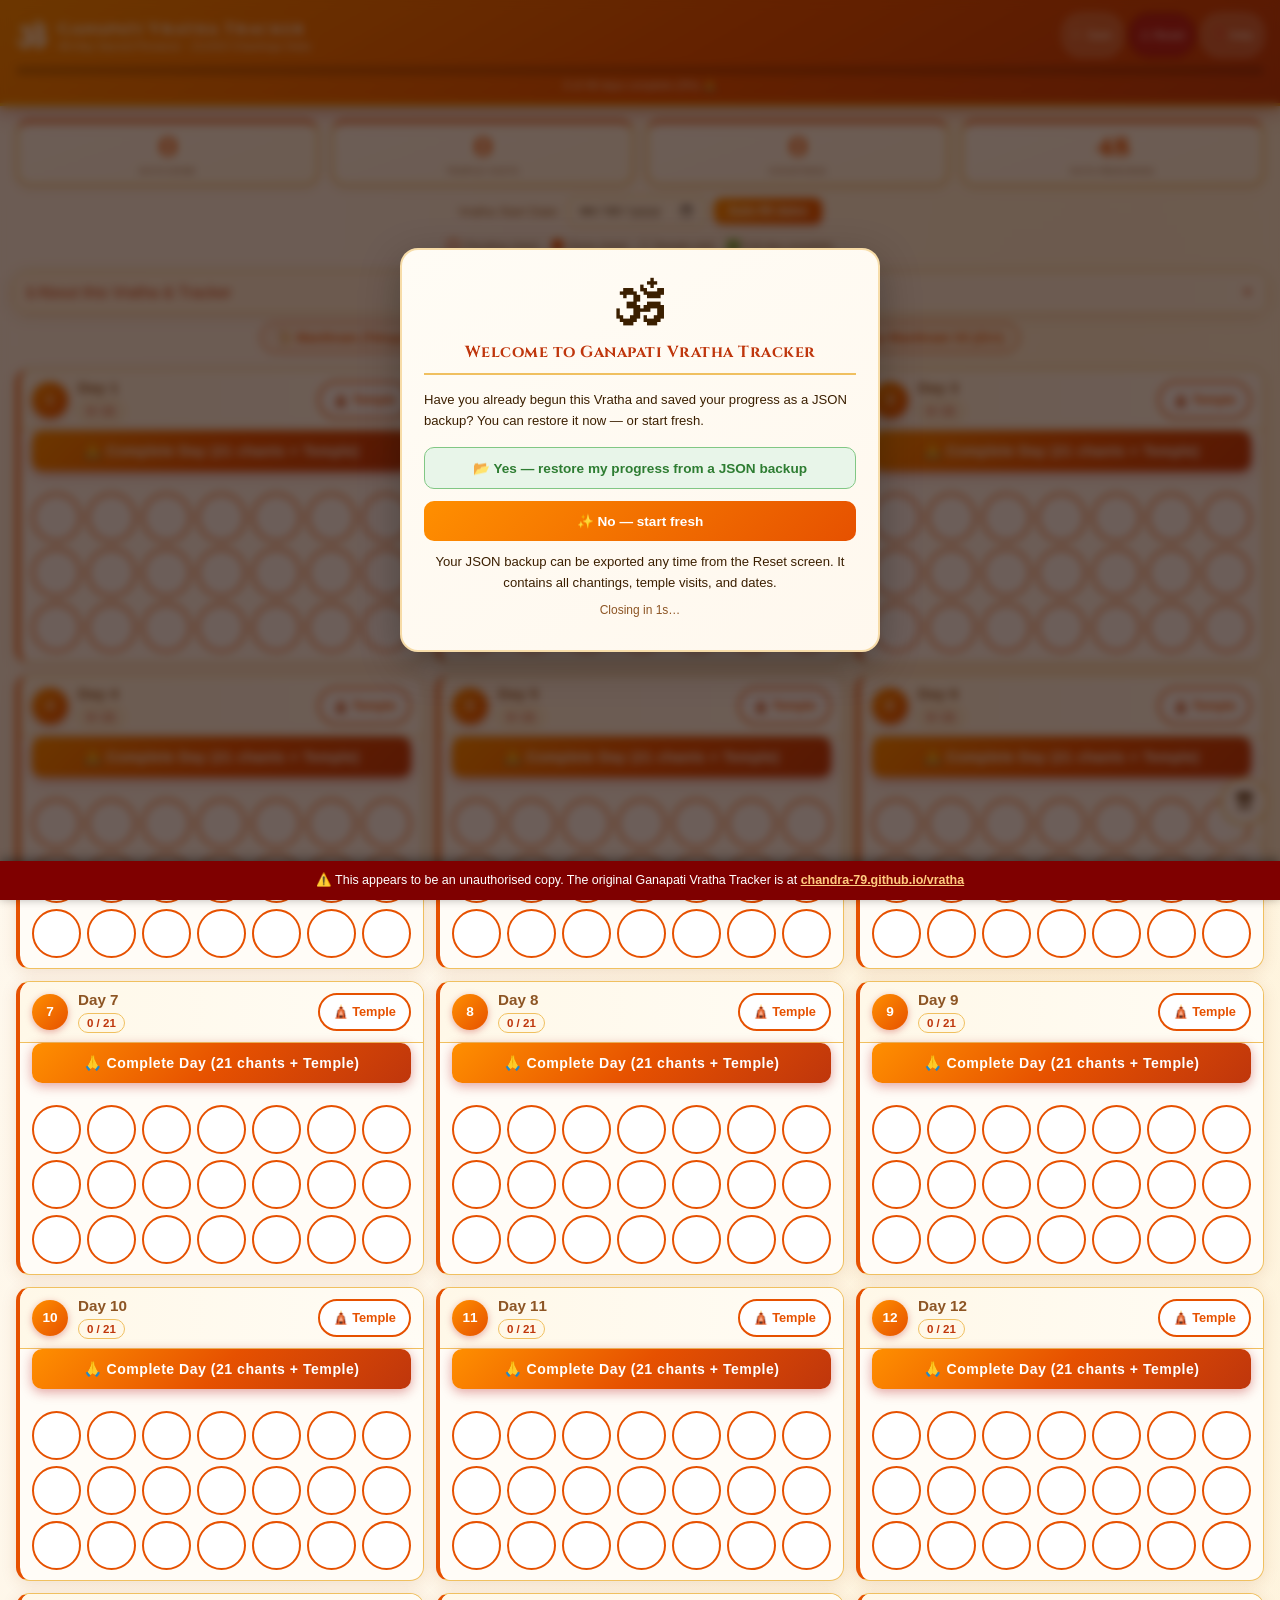
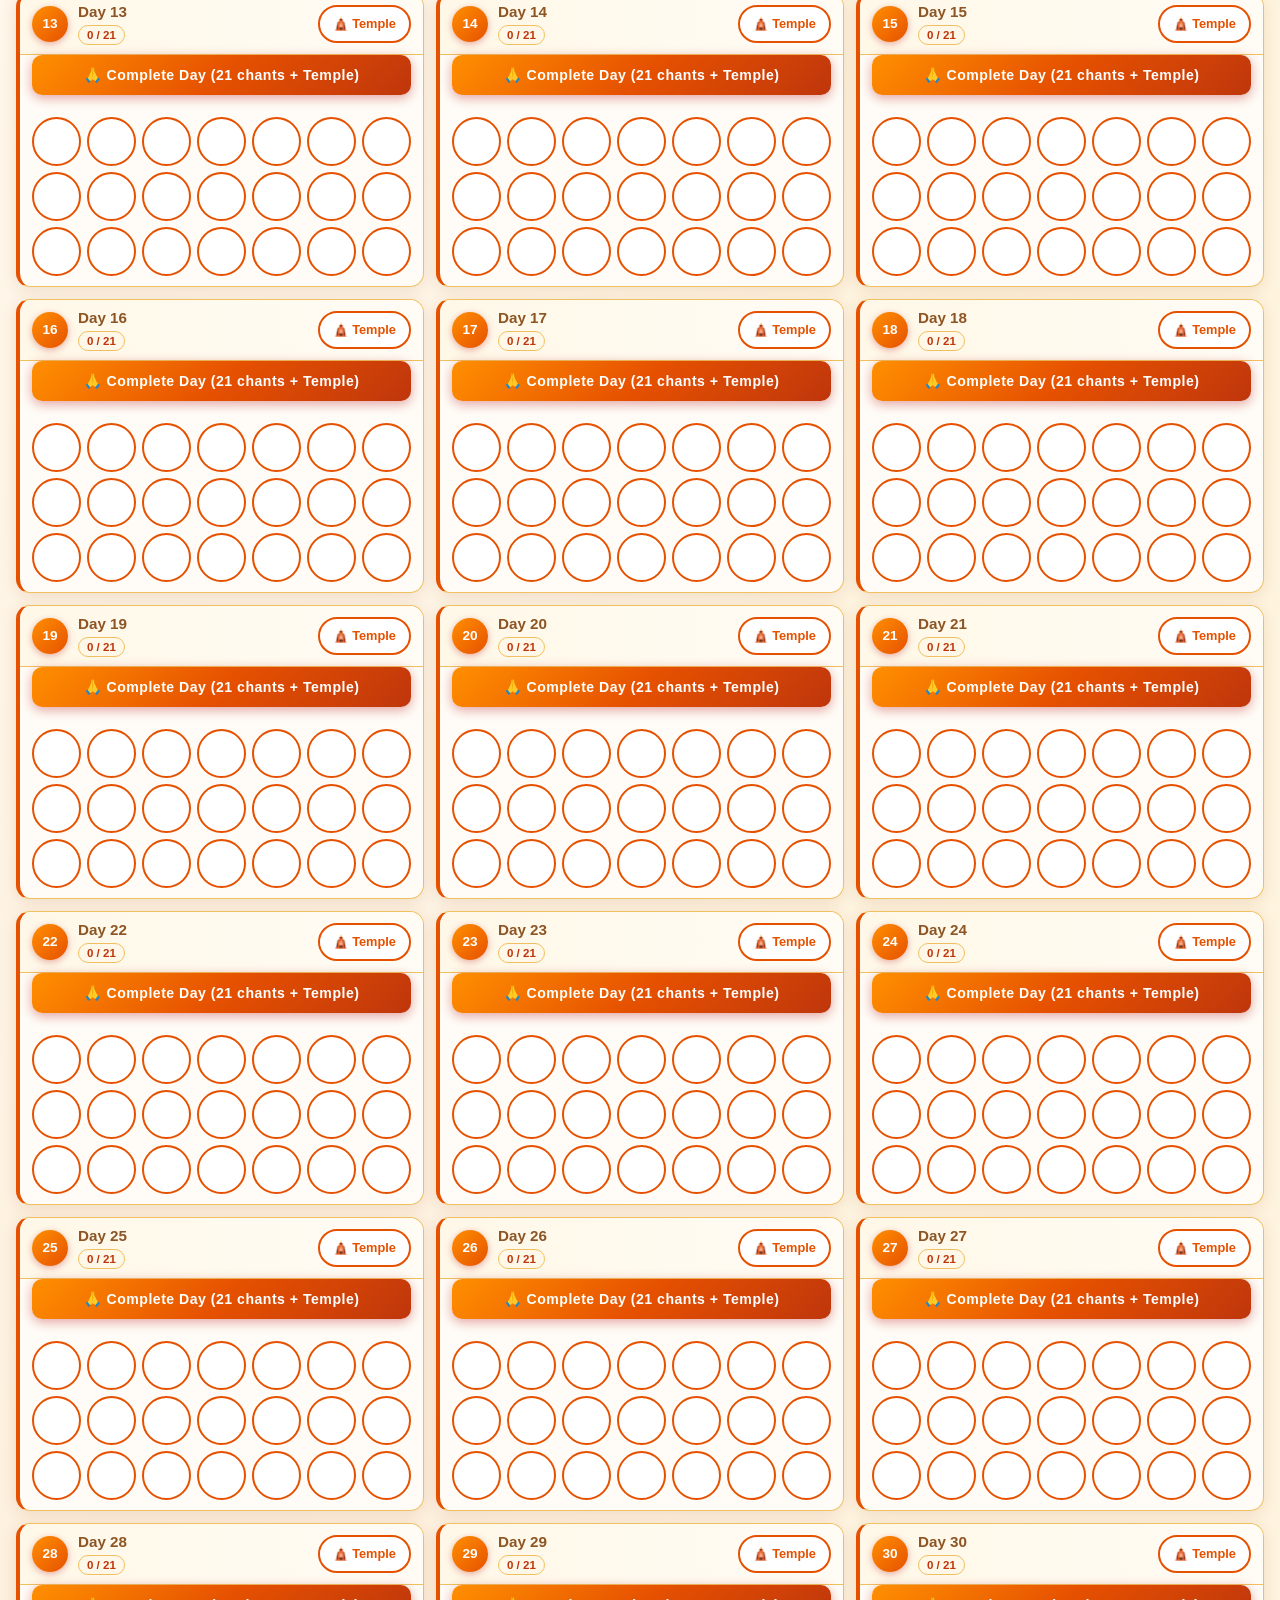
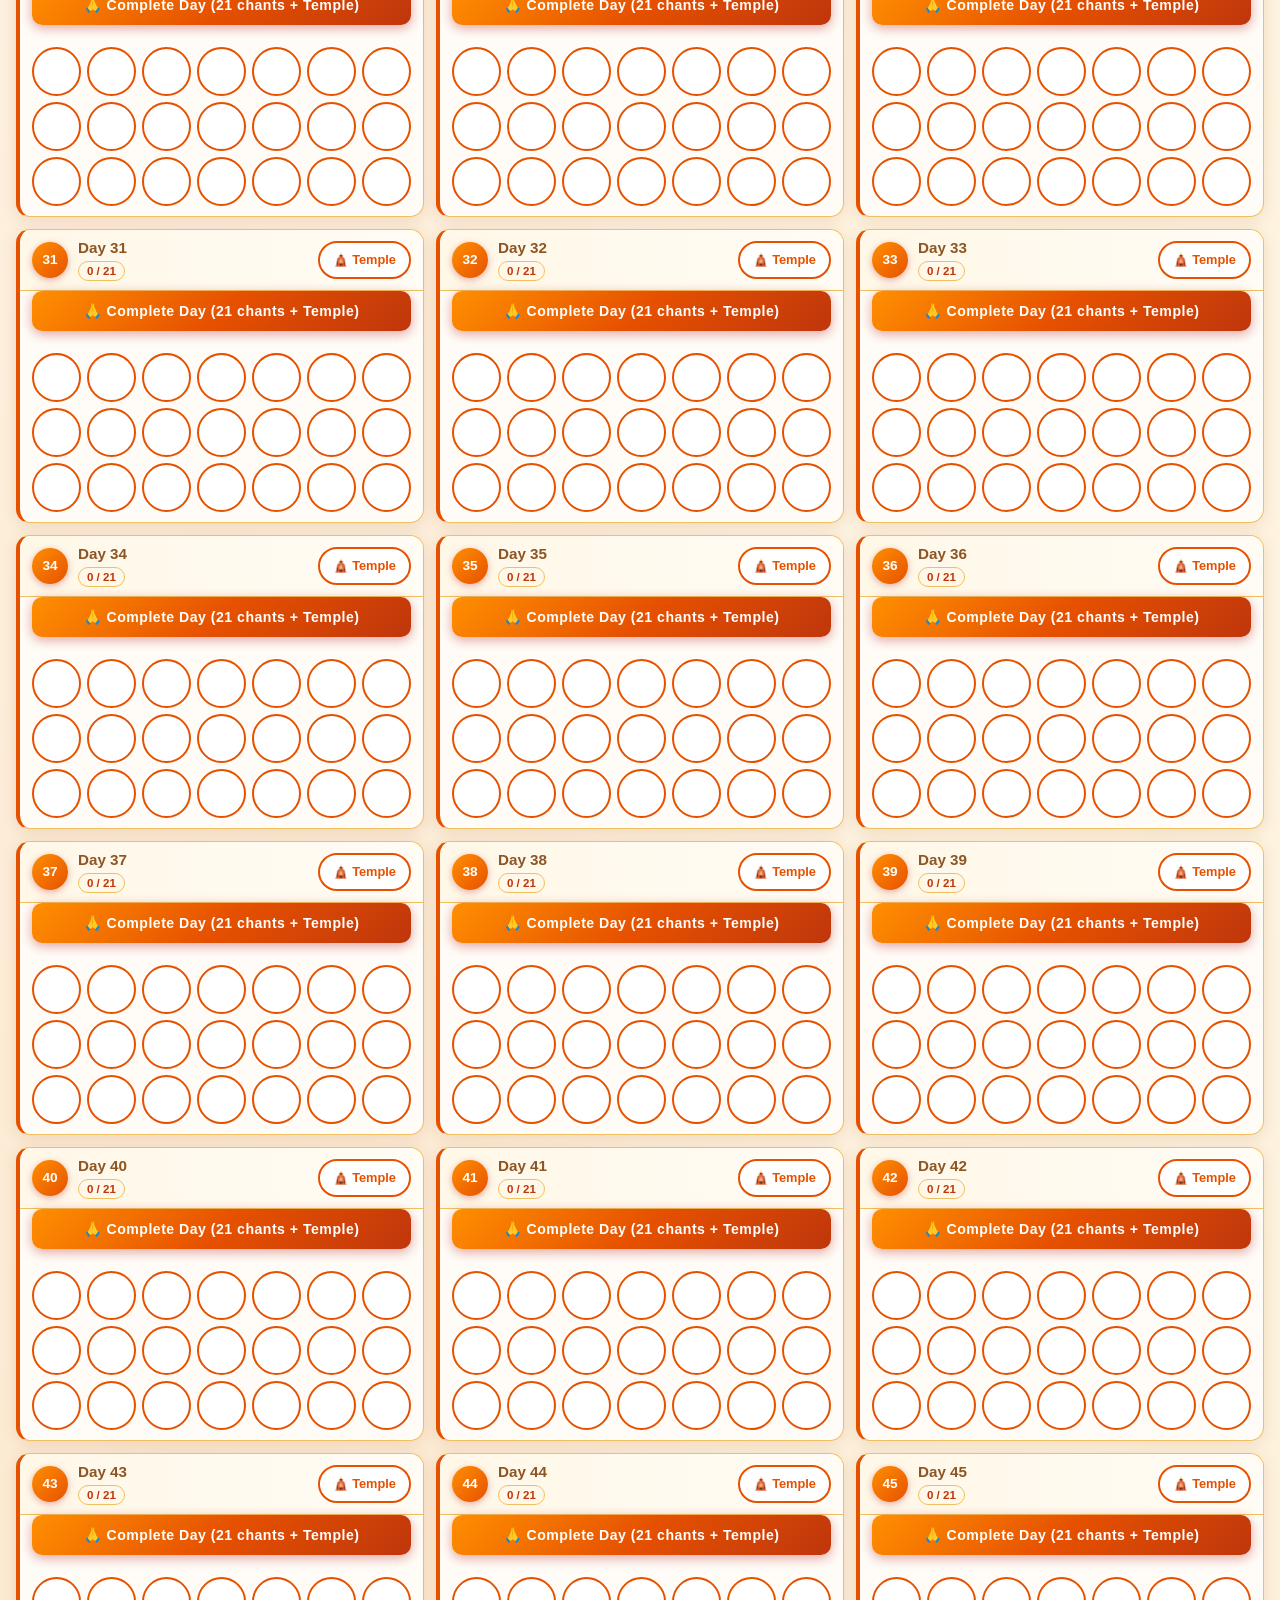
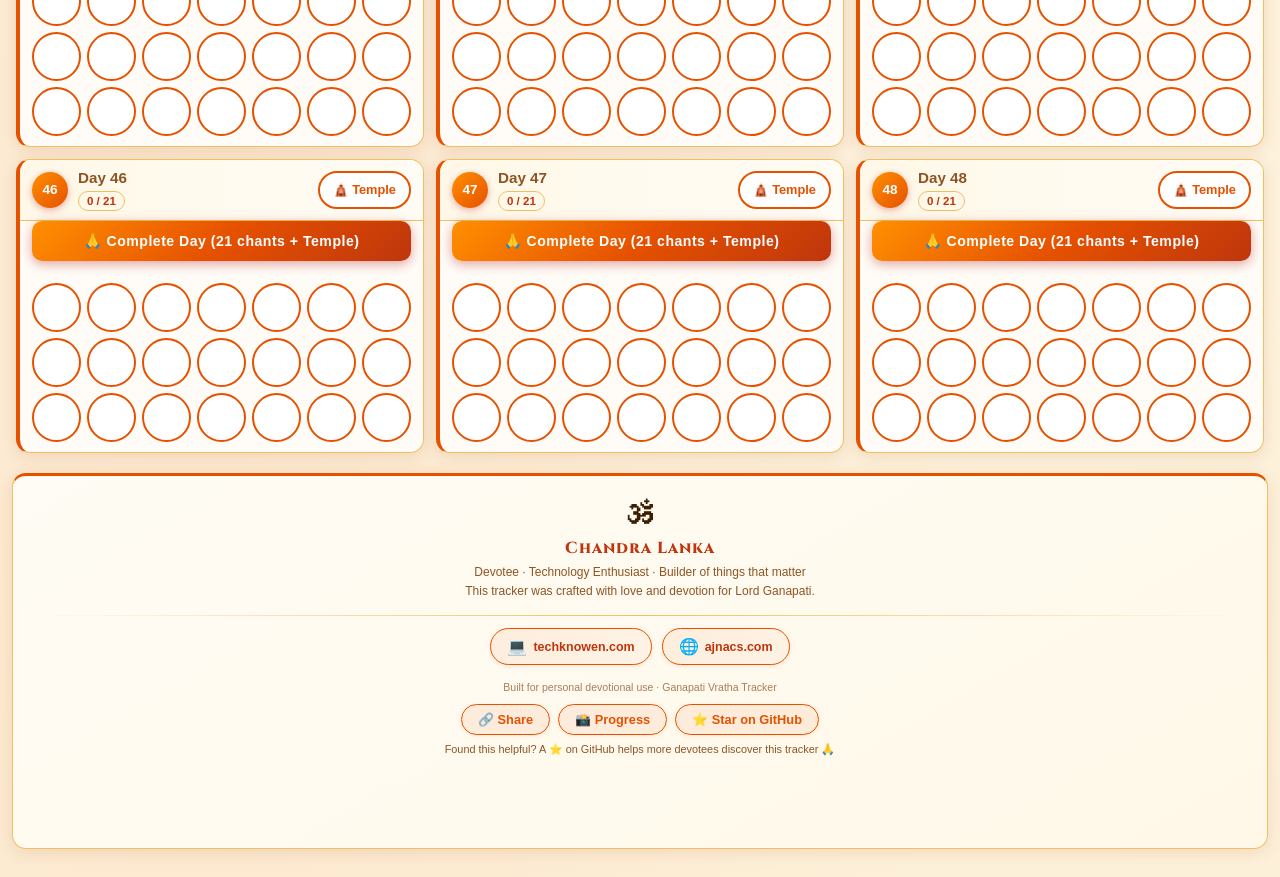
==== commit 4f521ee7: "Add dark mode, accessible navigation, and cross-tab chant sync" ====
--- a/index.html
+++ b/index.html
@@ -31,6 +31,15 @@
   <link rel="preconnect" href="https://fonts.googleapis.com"/>
   <link rel="stylesheet" href="https://fonts.googleapis.com/css2?family=Cinzel:wght@700;800&display=swap"/>
 
+  <script>
+    // Apply the saved preference before paint to avoid a light flash.
+    try {
+      document.documentElement.dataset.theme = localStorage.getItem('vratha_theme') ||
+        (matchMedia('(prefers-color-scheme: dark)').matches ? 'dark' : 'light');
+    } catch (_) {
+      document.documentElement.dataset.theme = matchMedia('(prefers-color-scheme: dark)').matches ? 'dark' : 'light';
+    }
+  </script>
   <style>
     :root {
       --saffron:   #e65100;
@@ -388,10 +397,11 @@
     }
 
     /* ── FUTURE DAY (locked) ── */
-    .day-card.future { opacity: .55; }
+    .day-card.future { border-left-color: var(--gold); }
     .day-card.future .marks-grid { pointer-events: none; }
     .day-card.future .complete-day-btn {
-      background: #bdbdbd;
+      background: var(--gold-l);
+      color: var(--muted);
       box-shadow: none;
       pointer-events: none;
       letter-spacing: .3px;
@@ -864,28 +874,87 @@
       .onboard-modal .actions { flex-direction:column; }
       .onboard-modal .actions button { width:100%; }
     }
+    :root { color-scheme: light; --header-height: 110px; }
+    .day-card { scroll-margin-top: calc(var(--header-height) + 12px); }
+    .floating-nav {
+      position: fixed; right: max(12px, env(safe-area-inset-right));
+      bottom: calc(16px + env(safe-area-inset-bottom)); z-index: 101;
+      display: flex; flex-direction: column; gap: 10px;
+    }
+    .floating-nav button {
+      width: 48px; height: 48px; padding: 0; border-radius: 50%;
+      display: grid; place-items: center; touch-action: manipulation;
+      background: var(--card); color: var(--text); border: 2px solid var(--gold);
+      box-shadow: var(--shadow); font: inherit; font-size: 1.5rem; font-weight: 700; cursor: pointer;
+    }
+    .floating-nav button:disabled { opacity: .4; cursor: default; box-shadow: none; }
+    .floating-nav button:not(:disabled):active { transform: scale(.94); }
+    .hbtn, .reset-hbtn { min-height: 44px; }
+    .about-toggle { width: 100%; border: 0; font: inherit; text-align: left; }
+    .mark { font-family: inherit; touch-action: manipulation; padding: 0; }
+    .day-card:focus-visible { outline: 3px solid var(--saffron-l); outline-offset: 2px; }
+    .card-count-badge { display: inline-block; margin: 5px 4px 0 0; }
+    .card-header-info .day-line { white-space: normal; overflow: visible; }
+    .card-header-info .day-date-txt { display: inline-block; margin-left: 0; }
+    :where(a, button, input, [tabindex]):focus-visible { outline: 3px solid var(--saffron-l); outline-offset: 3px; }
+    .floating-nav button:hover { background: var(--gold-l); }
+    button:focus-visible, .mark:focus-visible { outline: 3px solid var(--saffron-l); outline-offset: 3px; }
+    .site-footer { padding-bottom: calc(90px + env(safe-area-inset-bottom)); }
+    @media (max-width: 540px) {
+      .header-top { flex-wrap: wrap; }
+      .header-actions { margin-left: auto; }
+      .start-date-row { flex-wrap: wrap; }
+    }
+    @media (prefers-reduced-motion: reduce) {
+      html { scroll-behavior: auto; }
+      *, *::before, *::after { animation: none !important; transition: none !important; }
+    }
+    @media screen {
+      :root[data-theme="dark"] {
+        color-scheme: dark;
+        --bg: #171310; --card: #251e19; --gold-l: #34291d; --gold: #796037;
+        --text: #f4e7d4; --muted: #d2b99b; --saffron: #ffab66;
+        --saffron-l: #e88936; --saffron-d: #ffc28e; --green: #203727; --green-b: #629b6b;
+        --shadow: 0 3px 16px rgba(0,0,0,.35);
+      }
+      [data-theme="dark"] body { background: var(--bg); }
+      [data-theme="dark"] :is(.stat-box, .modal, .about-section, .site-footer, .quote-box, .audio-panel, .bottom-bar) {
+        background: var(--card); box-shadow: var(--shadow);
+      }
+      [data-theme="dark"] :is(.card-header, .day-card.today .card-header, .about-toggle, .about-user-card) { background: var(--gold-l); }
+      [data-theme="dark"] :is(.mark:not(.done), .temple-btn:not(.done), .leg-dot:not(.on), .modal textarea, .modal code) {
+        background: var(--bg); color: var(--text);
+      }
+      [data-theme="dark"] :is(.day-card.completed, .day-card.completed .card-header, .day-card.completed .card-count-badge) { background: var(--green); }
+      [data-theme="dark"] :is(.day-card.completed .day-line, .day-card.completed .day-date-txt, .day-card.completed .card-count-badge) { color: #a5d6a7; }
+      [data-theme="dark"] :is(.audio-reset-btn, .modal .close-btn, .step-num) { background: #a9470b; }
+      [data-theme="dark"] .btn-export { background: var(--gold-l); }
+      [data-theme="dark"] .reset-warn { background: #432323; color: #ffb4b4; }
+    }
+    @media print { .floating-nav { display: none; } }
   </style>
 </head>
 <body>
 
 <!-- ── STICKY HEADER ── -->
-<header class="site-header">
+<header class="site-header" id="pageTop" tabindex="-1">
   <div class="header-top">
     <div class="header-title">
       <span class="om">🕉</span>
       <div>
         <h1>Ganapati Vratha Tracker</h1>
-        <p>48-Day Sacred Penance · 21 Chantings Daily</p>
+        <p>48-Day Sacred Penance · 212323 Chantings Daily</p>
       </div>
     </div>
     <div class="header-actions">
+      <button class="hbtn" id="themeToggle" onclick="toggleTheme()" aria-pressed="false">☾ Dark</button>
       <button class="reset-hbtn" onclick="openResetModal()">⚠ Reset</button>
-      <button class="hbtn" id="helpHbtn" onclick="showOnboard()">❓ Help</button>
+      <button class="hbtn" id="helpHbtn" onclick="showOnboard(true)">❓ Help</button>
     </div>
   </div>
   <div class="progress-strip">
     <div class="progress-bar-bg">
-      <div class="progress-bar-fg" id="progressBar"></div>
+      <div class="progress-bar-fg" id="progressBar" role="progressbar" aria-label="Vratha days completed" aria-valuemin="0" aria-valuemax="48" aria-valuenow="0"></div>
     </div>
     <div class="progress-text" id="progressText">0 of 48 days complete 🙏</div>
   </div>
@@ -916,10 +985,10 @@
 
 <!-- ── ABOUT ── -->
 <div class="about-section">
-  <div class="about-toggle" id="aboutToggle" onclick="toggleAbout()">
+  <button type="button" class="about-toggle" id="aboutToggle" onclick="toggleAbout()" aria-expanded="false" aria-controls="aboutBody">
     <span>ℹ About this Vratha &amp; Tracker</span>
-    <span class="chevron">▼</span>
-  </div>
+    <span class="chevron" aria-hidden="true">▼</span>
+  </button>
   <div class="about-body" id="aboutBody">
     <p><strong>Ganapati Vratha</strong> is a sacred 48-day penance dedicated to Lord Ganesha — the remover of obstacles and the bestower of wisdom and auspiciousness. Devotees observe strict discipline during this period: chanting the Ganapati Manthram <strong>21 times every day</strong> without interruption, visiting the temple daily, and maintaining purity of body, mind, and speech.</p>
     <p>This 48-day Vratha is rooted in the belief that sincere and unbroken devotion to Ganapati removes life's obstacles, brings peace and prosperity, and earns the divine grace of Lord Ganapati for the devotee and their entire family.</p>
@@ -1070,6 +1139,11 @@
   </div>
 </div>
 
+<nav class="floating-nav" aria-label="Page navigation">
+  <button id="navTop" type="button" onclick="scrollToTop()" aria-label="Go to top" title="Go to top"><span aria-hidden="true">⇈</span></button>
+  <button id="navToday" type="button" onclick="scrollToToday(true)" aria-label="Go to today" title="Go to today"><span aria-hidden="true">↓</span></button>
+</nav>
+
 <!-- Toast -->
 <div id="toast" role="status" aria-live="polite"></div>
 
@@ -1093,6 +1167,36 @@
 </div>
 
 <script>
+// ── THEME & NAVIGATION ──
+function applyTheme(theme) {
+  const dark = theme === 'dark';
+  document.documentElement.dataset.theme = dark ? 'dark' : 'light';
+  const button = document.getElementById('themeToggle');
+  button.textContent = dark ? '☀ Light' : '☾ Dark';
+  button.setAttribute('aria-pressed', String(dark));
+  button.setAttribute('aria-label', dark ? 'Switch to light mode' : 'Switch to dark mode');
+  document.querySelector('meta[name="theme-color"]').content = dark ? '#171310' : '#e65100';
+}
+function toggleTheme() {
+  const theme = document.documentElement.dataset.theme === 'dark' ? 'light' : 'dark';
+  applyTheme(theme);
+  try { localStorage.setItem('vratha_theme', theme); } catch (_) {}
+}
+function scrollBehavior() {
+  return matchMedia('(prefers-reduced-motion: reduce)').matches ? 'auto' : 'smooth';
+}
+function scrollToTop() {
+  document.getElementById('pageTop').focus({ preventScroll: true });
+  window.scrollTo({ top: 0, behavior: scrollBehavior() });
+}
+applyTheme(document.documentElement.dataset.theme);
+matchMedia('(prefers-color-scheme: dark)').addEventListener('change', event => {
+  try { if (!localStorage.getItem('vratha_theme')) applyTheme(event.matches ? 'dark' : 'light'); } catch (_) {}
+});
+new ResizeObserver(entries => {
+  document.documentElement.style.setProperty('--header-height', entries[0].target.offsetHeight + 'px');
+}).observe(document.querySelector('.site-header'));
+
 // ── ORIGIN INTEGRITY CHECK ──
 // Shows a banner if this page is served from an unrecognised domain,
 // pointing visitors back to the original tracker.
@@ -2368,6 +2472,7 @@
     container.appendChild(makeCard(d));
   }
   updateStats();
+  updateFloatingNav();
 }
 
 function applyNextMark(grid, marks) {
@@ -2390,6 +2495,9 @@
   const card = document.createElement('div');
   card.className = 'day-card' + (done ? ' completed' : '') + (future ? ' future' : '') + (isToday && !done ? ' today' : '');
   card.id = 'card' + d;
+  card.tabIndex = -1;
+  card.setAttribute('role', 'region');
+  card.setAttribute('aria-label', 'Day ' + d + (isToday ? ', today' : ''));
 
   // ── card header ──
   const hdr = document.createElement('div');
@@ -2411,11 +2519,18 @@
   const dateTxt = document.createElement('span');
   dateTxt.textContent = s.date ? fmtDate(s.date) : '';
   dateTxt.style.cursor = 'pointer';
-  dateTxt.title = 'Click to edit date';
+  dateTxt.title = 'Edit date';
+  dateTxt.tabIndex = 0;
+  dateTxt.setAttribute('role', 'button');
+  dateTxt.setAttribute('aria-label', 'Edit date for day ' + d);
+  dateTxt.addEventListener('keydown', e => {
+    if (e.key === 'Enter' || e.key === ' ') { e.preventDefault(); openDateEdit(d); }
+  });
 
   // hidden date input
   const dateInp = document.createElement('input');
   dateInp.type = 'date';
+  dateInp.setAttribute('aria-label', 'Date for day ' + d);
   dateInp.id = 'dateinp' + d;
   dateInp.value = s.date || '';
   dateInp.style.display = 'none';
@@ -2432,6 +2547,12 @@
   dateWrap.appendChild(dateInp);
   dayLine.appendChild(dateWrap);
   info.appendChild(dayLine);
+  const counter = document.createElement('span');
+  counter.className = 'card-count-badge';
+  counter.id = 'chantCount' + d;
+  counter.textContent = count + ' / ' + CHANTS;
+  counter.setAttribute('aria-label', count + ' of ' + CHANTS + ' chants completed');
+  info.appendChild(counter);
 
   if (isToday && !done) {
     const todayTag = document.createElement('div');
@@ -2443,9 +2564,12 @@
   const templeBtn = document.createElement('button');
   templeBtn.className = 'temple-btn' + (s.temple ? ' done' : '');
   templeBtn.id = 'templebtn' + d;
+  templeBtn.disabled = future || done;
+  templeBtn.setAttribute('aria-pressed', String(s.temple));
   templeBtn.textContent = s.temple ? '🛕 Visited' : '🛕 Temple';
   templeBtn.addEventListener('click', () => {
-    if (isFuture(d)) return;
+    syncTrackerState();
+    if (isFuture(d) || (state[k].temple && state[k].marks.every(Boolean))) return;
     state[k].temple = !state[k].temple;
     saveState(state);
     refreshCard(d);
@@ -2461,6 +2585,7 @@
   const completeBtn = document.createElement('button');
   completeBtn.className = 'complete-day-btn';
   completeBtn.id = 'completebtn' + d;
+  completeBtn.disabled = future || done;
   completeBtn.textContent = done ? '✓ Day Complete' : future ? '🔒 Future Day' : '🙏 Complete Day (21 chants + Temple)';
   completeBtn.addEventListener('click', () => completeDay(d));
   card.appendChild(completeBtn);
@@ -2471,7 +2596,9 @@
   grid.id = 'grid' + d;
 
   for (let m = 0; m < CHANTS; m++) {
-    const mk = document.createElement('div');
+    const mk = document.createElement('button');
+    mk.type = 'button';
+    mk.disabled = future || done || (isToday && m !== s.marks.indexOf(false));
     mk.className = 'mark' + (s.marks[m] ? ' done' : '');
     mk.title = 'Chanting ' + (m + 1);
     mk.setAttribute('role', 'button');
@@ -2479,10 +2606,6 @@
     mk.setAttribute('aria-pressed', s.marks[m] ? 'true' : 'false');
     mk.setAttribute('aria-label', 'Chanting ' + (m + 1) + (s.marks[m] ? ' completed' : ' pending'));
     mk.addEventListener('click', () => toggleMark(d, m));
-    // keyboard support
-    mk.addEventListener('keydown', (e) => { if (e.key === 'Enter' || e.key === ' ') { e.preventDefault(); toggleMark(d, m); } });
-    // touch friendly
-    mk.addEventListener('touchend', e => { e.preventDefault(); toggleMark(d, m); });
     grid.appendChild(mk);
   }
   if (isToday && !done) applyNextMark(grid, s.marks);
@@ -2520,6 +2643,7 @@
 }
 
 function completeDay(d) {
+  syncTrackerState();
   if (isFuture(d)) return;
   const k = 'd' + d;
   ensureDay(d);
@@ -2531,8 +2655,11 @@
 }
 
 function toggleMark(d, m) {
+  syncTrackerState();
   if (isFuture(d)) return;
   const k = 'd' + d;
+  if (state[k].marks.every(Boolean) && state[k].temple) return;
+  if (state[k].date === todayISO() && m !== state[k].marks.indexOf(false)) return;
   state[k].marks[m] = !state[k].marks[m];
   saveState(state);
   refreshCard(d);
@@ -2547,6 +2674,7 @@
   if (!grid || !card) return;
 
   const wasCompleted = card.classList.contains('completed');
+  const focusedMark = grid.contains(document.activeElement) ? document.activeElement : null;
 
   const marks = grid.querySelectorAll('.mark');
   let count = 0;
@@ -2556,6 +2684,9 @@
   });
 
   const done = count === CHANTS && s.temple;
+  const counter = document.getElementById('chantCount' + d);
+  counter.textContent = count + ' / ' + CHANTS;
+  counter.setAttribute('aria-label', count + ' of ' + CHANTS + ' chants completed');
   if (done) card.classList.add('completed');
   else card.classList.remove('completed');
 
@@ -2568,11 +2699,14 @@
 
   // update complete-day button
   const cbtn = document.getElementById('completebtn' + d);
+  if (cbtn) cbtn.disabled = future || done;
   if (cbtn) cbtn.textContent = done ? '✓ Day Complete' : future ? '🔒 Future Day' : '🙏 Complete Day (21 chants + Temple)';
 
   // update temple button
   const tbtn = document.getElementById('templebtn' + d);
   if (tbtn) {
+    tbtn.disabled = future || done;
+    tbtn.setAttribute('aria-pressed', String(s.temple));
     tbtn.textContent = s.temple ? '🛕 Visited' : '🛕 Temple';
     if (s.temple) tbtn.classList.add('done');
     else tbtn.classList.remove('done');
@@ -2596,6 +2730,13 @@
   const isToday2 = !future && s.date && s.date === todayISO();
   if (isToday2 && !done) applyNextMark(grid, s.marks);
   else marks.forEach(el => el.classList.remove('next-mark'));
+  card.classList.toggle('today', Boolean(isToday2 && !done));
+  card.setAttribute('aria-label', 'Day ' + d + (isToday2 ? ', today' : ''));
+  marks.forEach((el, i) => { el.disabled = future || done || (isToday2 && i !== s.marks.indexOf(false)); });
+  if (focusedMark && focusedMark.disabled && !done) {
+    (grid.querySelector('.mark:not(:disabled)') || tbtn).focus({ preventScroll: true });
+  }
+  updateFloatingNav();
 }
 
 // Date edit helpers
@@ -2711,6 +2852,7 @@
 
   const pct = Math.round((doneD / DAYS) * 100);
   document.getElementById('progressBar').style.width = pct + '%';
+  document.getElementById('progressBar').setAttribute('aria-valuenow', doneD);
   document.getElementById('progressText').textContent =
     doneD + ' of 48 days complete (' + pct + '%) 🙏';
 }
@@ -2744,20 +2886,73 @@
   scrollToToday();
 }
 
-function scrollToToday() {
-  const iso = todayISO();
-  for (let d = 1; d <= DAYS; d++) {
-    if (state['d' + d] && state['d' + d].date === iso) {
-      const card = document.getElementById('card' + d);
-      if (card) setTimeout(() => card.scrollIntoView({ behavior: 'smooth', block: 'start' }), 120);
-      break;
-    }
+function scrollToToday(moveFocus = false) {
+  const day = Array.from({ length: DAYS }, (_, i) => i + 1)
+    .find(d => state['d' + d] && state['d' + d].date === todayISO());
+  if (!day) { showToast('No day is scheduled for today. Set or adjust your dates.'); return; }
+  const card = document.getElementById('card' + day);
+  if (moveFocus) card.focus({ preventScroll: true });
+  card.scrollIntoView({ behavior: scrollBehavior(), block: 'start' });
+}
+
+// Keep the today arrow pointing toward its destination as the page scrolls.
+function updateFloatingNav() {
+  const top = document.getElementById('navTop');
+  const today = document.getElementById('navToday');
+  top.disabled = window.scrollY < 40;
+  const day = Array.from({ length: DAYS }, (_, i) => i + 1)
+    .find(d => state['d' + d]?.date === todayISO());
+  today.disabled = !day;
+  today.title = day ? 'Go to today' : 'No day scheduled for today';
+  today.setAttribute('aria-label', today.title);
+  if (day) {
+    const card = document.getElementById('card' + day);
+    const above = card.getBoundingClientRect().top < document.querySelector('.site-header').offsetHeight;
+    today.firstElementChild.textContent = above ? '↑' : '↓';
   }
 }
-
+let navFramePending = false;
+function scheduleNavUpdate() {
+  if (navFramePending) return;
+  navFramePending = true;
+  requestAnimationFrame(() => { navFramePending = false; updateFloatingNav(); });
+}
+window.addEventListener('scroll', scheduleNavUpdate, { passive: true });
+window.addEventListener('resize', scheduleNavUpdate);
+let displayedDate = todayISO();
+setInterval(() => {
+  if (displayedDate === todayISO()) return;
+  displayedDate = todayISO();
+  buildCards();
+  loadAudioCounts();
+  renderAudioCounts();
+}, 60000);
 
 // ── QUICK LINKS ──
+const AUDIO_KEY = 'vratha_audio_counts_v1';
 let audioLoopCount = [0, 0, 0]; // index 1 = V1, index 2 = V2
+function loadAudioCounts() {
+  try {
+    const saved = JSON.parse(localStorage.getItem(AUDIO_KEY));
+    audioLoopCount = [0, 1, 2].map(n => saved?.date === todayISO() && Number.isInteger(saved.counts?.[n])
+      ? Math.max(0, Math.min(CHANTS, saved.counts[n])) : 0);
+  } catch (_) { audioLoopCount = [0, 0, 0]; }
+}
+function renderAudioCounts() {
+  [1, 2].forEach(n => {
+    document.getElementById('audioCount' + n).textContent = audioLoopCount[n] === CHANTS
+      ? '✓ Completed 21 chantings 🙏'
+      : 'Chanting Counter: ' + audioLoopCount[n] + ' / ' + CHANTS;
+    if (audioLoopCount[n] === CHANTS) document.getElementById('manthramAudio' + n).pause();
+  });
+}
+function saveAudioCounts() {
+  try { localStorage.setItem(AUDIO_KEY, JSON.stringify({ date: todayISO(), counts: audioLoopCount })); } catch (_) {}
+  renderAudioCounts();
+}
+function withAudioLock(action) {
+  return navigator.locks ? navigator.locks.request(AUDIO_KEY, action) : Promise.resolve().then(action);
+}
 
 function toggleManthramImage() {
   document.getElementById('manthramImagePanel').classList.toggle('open');
@@ -2797,8 +2992,11 @@
   const audio = document.getElementById('manthramAudio' + n);
   audio.pause();
   audio.currentTime = 0;
-  audioLoopCount[n] = 0;
-  document.getElementById('audioCount' + n).textContent = 'Chanting Counter: 0 / 21';
+  return withAudioLock(() => {
+    loadAudioCounts();
+    audioLoopCount[n] = 0;
+    saveAudioCounts();
+  });
 }
 
 // Helpers: map today's ISO date to a day number in the state
@@ -2839,29 +3037,47 @@
 }
 
 (function initAudio() {
+  loadAudioCounts();
+  renderAudioCounts();
   [1, 2].forEach(function(n) {
     const audio = document.getElementById('manthramAudio' + n);
-    audio.addEventListener('ended', function() {
-      audioLoopCount[n]++;
+    audio.addEventListener('ended', async function() {
+      await withAudioLock(() => {
+        loadAudioCounts();
+        audioLoopCount[n] = Math.min(CHANTS, audioLoopCount[n] + 1);
+        saveAudioCounts();
+        syncTrackerState();
+        applyAudioMarksToToday(audioLoopCount[n]);
+      });
       if (audioLoopCount[n] < CHANTS) {
-        document.getElementById('audioCount' + n).textContent = 'Chanting Counter: ' + audioLoopCount[n] + ' / ' + CHANTS;
-        applyAudioMarksToToday(audioLoopCount[n]);
         audio.currentTime = 0;
-        audio.play();
-      } else {
-        applyAudioMarksToToday(CHANTS);
-        document.getElementById('audioCount' + n).textContent = '✓ Completed 21 chantings 🙏';
-        audioLoopCount[n] = 0;
+        audio.play().catch(() => showToast('Tap play to continue chanting.'));
       }
     });
     audio.addEventListener('play', function() {
-      const count = audioLoopCount[n];
-      document.getElementById('audioCount' + n).textContent = count === 0
-        ? 'Chanting Counter: 0 / ' + CHANTS
-        : 'Chanting Counter: ' + count + ' / ' + CHANTS;
+      loadAudioCounts();
+      renderAudioCounts();
+      if (audioLoopCount[n] === CHANTS) showToast('21 chantings complete. Reset the count to start again.');
     });
   });
 })();
+
+// Changes in another tab update the UI without reloading or interrupting playback.
+function syncTrackerState() {
+  const latest = loadState();
+  if (JSON.stringify(latest) === JSON.stringify(state)) return;
+  state = latest;
+  buildCards();
+  document.getElementById('startDateRow').style.display = state.datesFixed ? 'none' : '';
+}
+window.addEventListener('storage', event => {
+  if (event.key === LS_KEY || event.key === null) syncTrackerState();
+  if (event.key === AUDIO_KEY || event.key === null) { loadAudioCounts(); renderAudioCounts(); }
+  if (event.key === 'vratha_theme' || event.key === null) {
+    applyTheme(localStorage.getItem('vratha_theme') || (matchMedia('(prefers-color-scheme: dark)').matches ? 'dark' : 'light'));
+  }
+});
+window.addEventListener('focus', () => { syncTrackerState(); loadAudioCounts(); renderAudioCounts(); });
 
 // ── EXPORT JSON ──
 function exportJSON() {
@@ -2950,6 +3166,8 @@
 
 // ── ABOUT TOGGLE ──
 function toggleAbout() {
+  const expanded = !document.getElementById('aboutBody').classList.contains('open');
+  document.getElementById('aboutToggle').setAttribute('aria-expanded', String(expanded));
   document.getElementById('aboutBody').classList.toggle('open');
   document.getElementById('aboutToggle').classList.toggle('open');
 }
@@ -2968,6 +3186,9 @@
   document.getElementById('resetStep2').style.display = '';
 }
 function confirmReset() {
+  [1, 2].forEach(n => { const audio = document.getElementById('manthramAudio' + n); audio.pause(); audio.currentTime = 0; });
+  audioLoopCount = [0, 0, 0];
+  saveAudioCounts();
   state = {};
   saveState(state);
   closeResetModal();
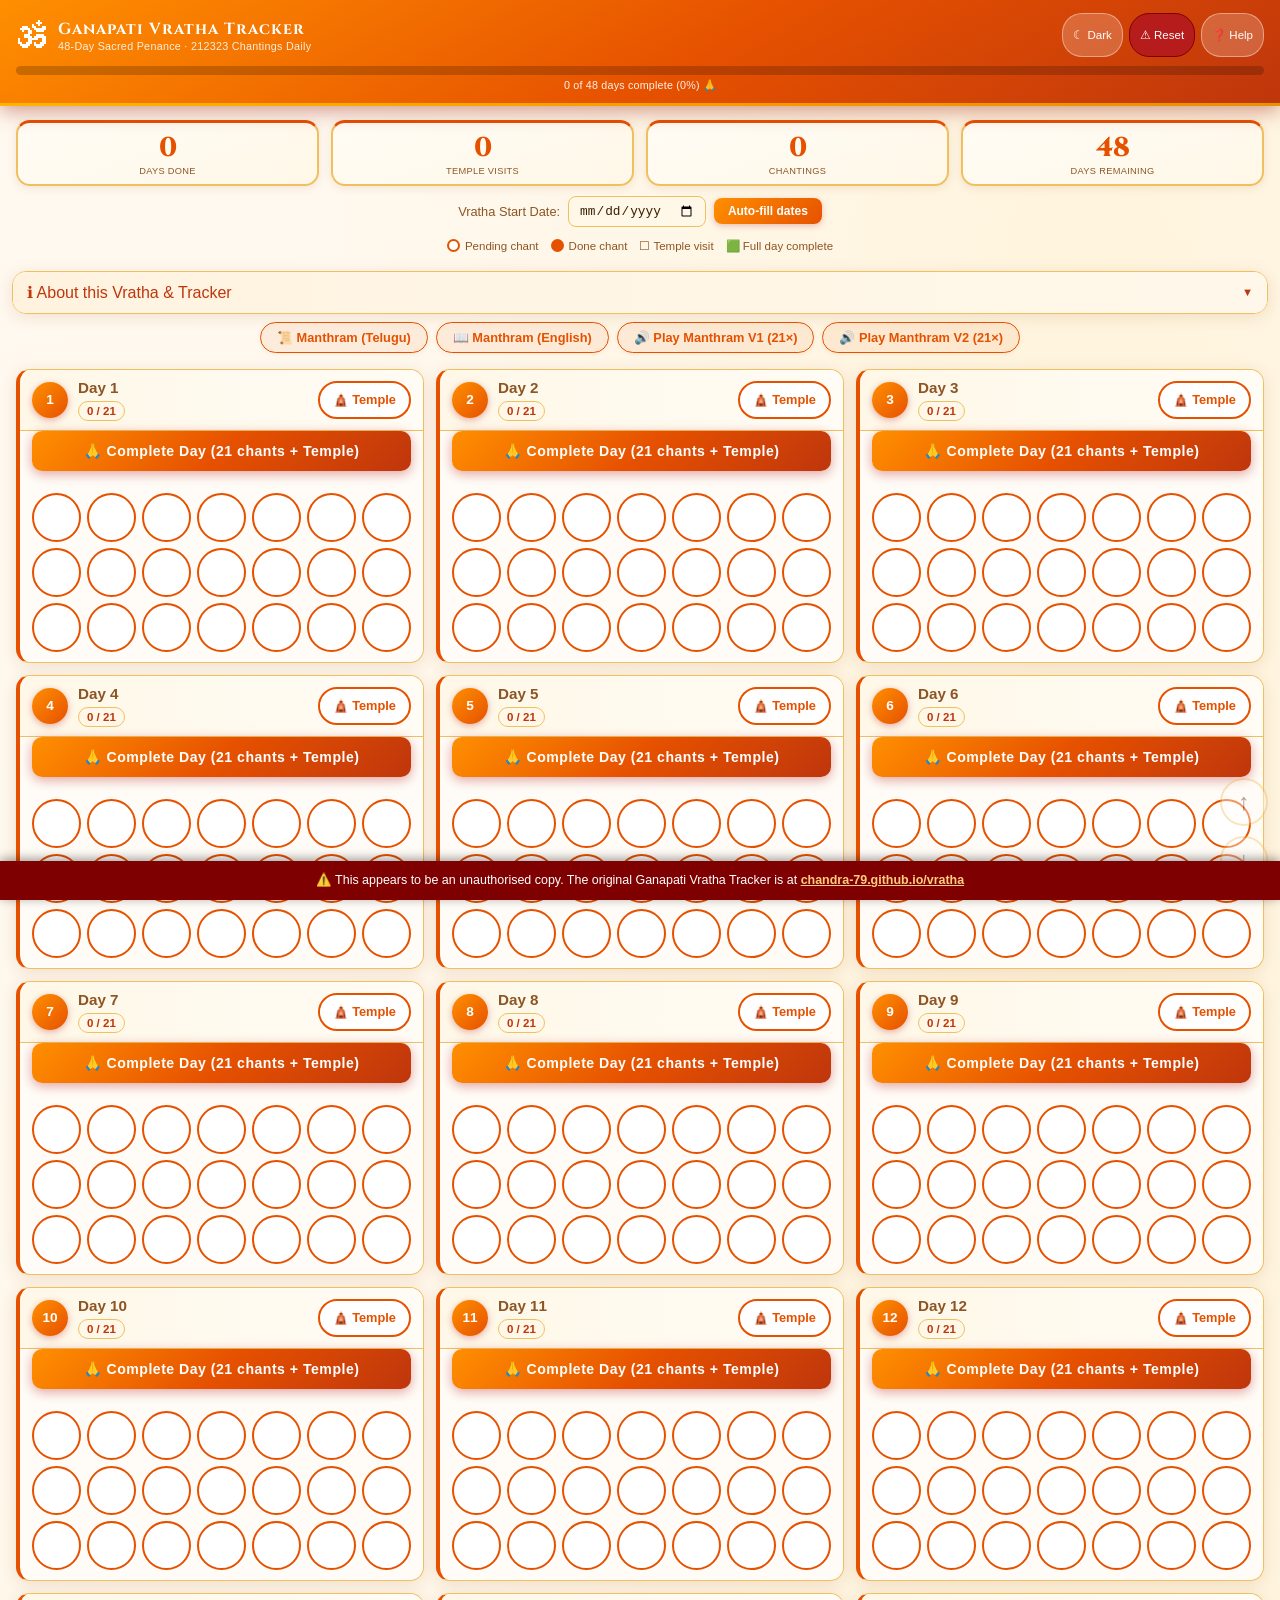
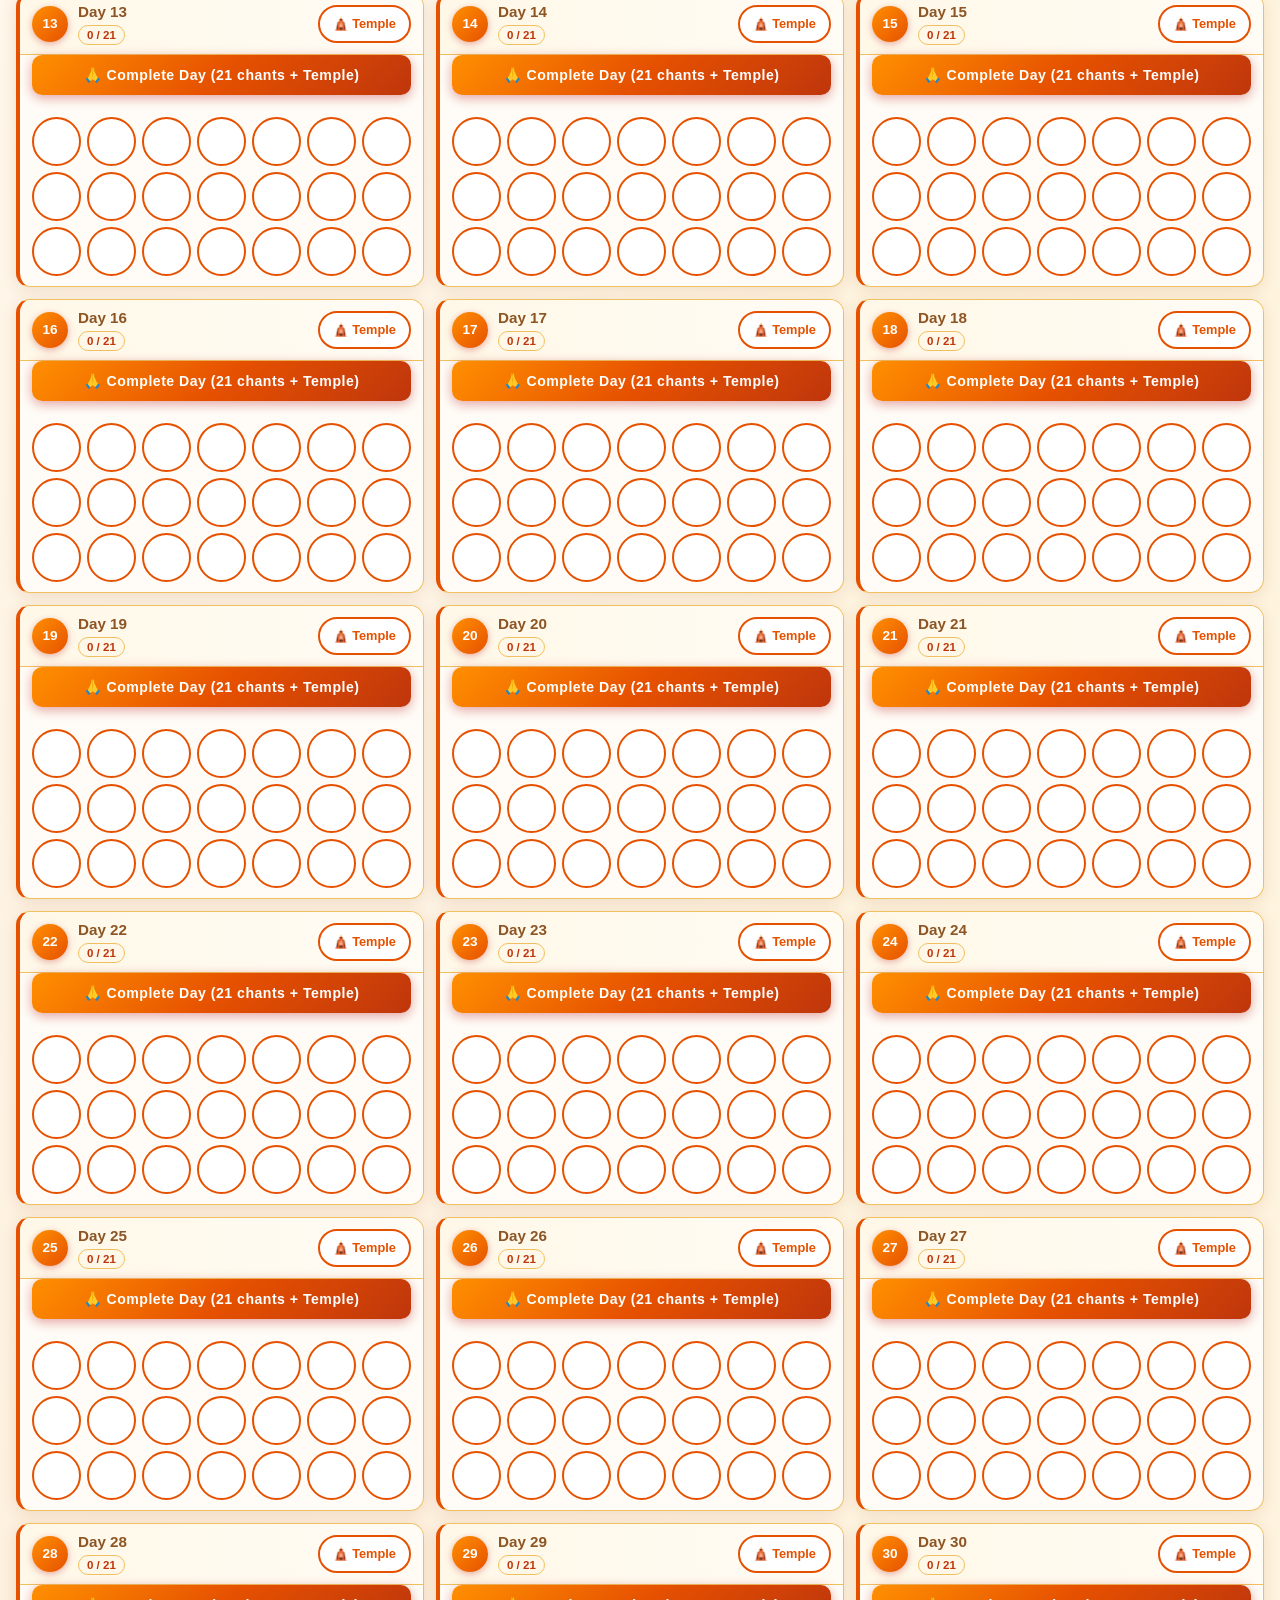
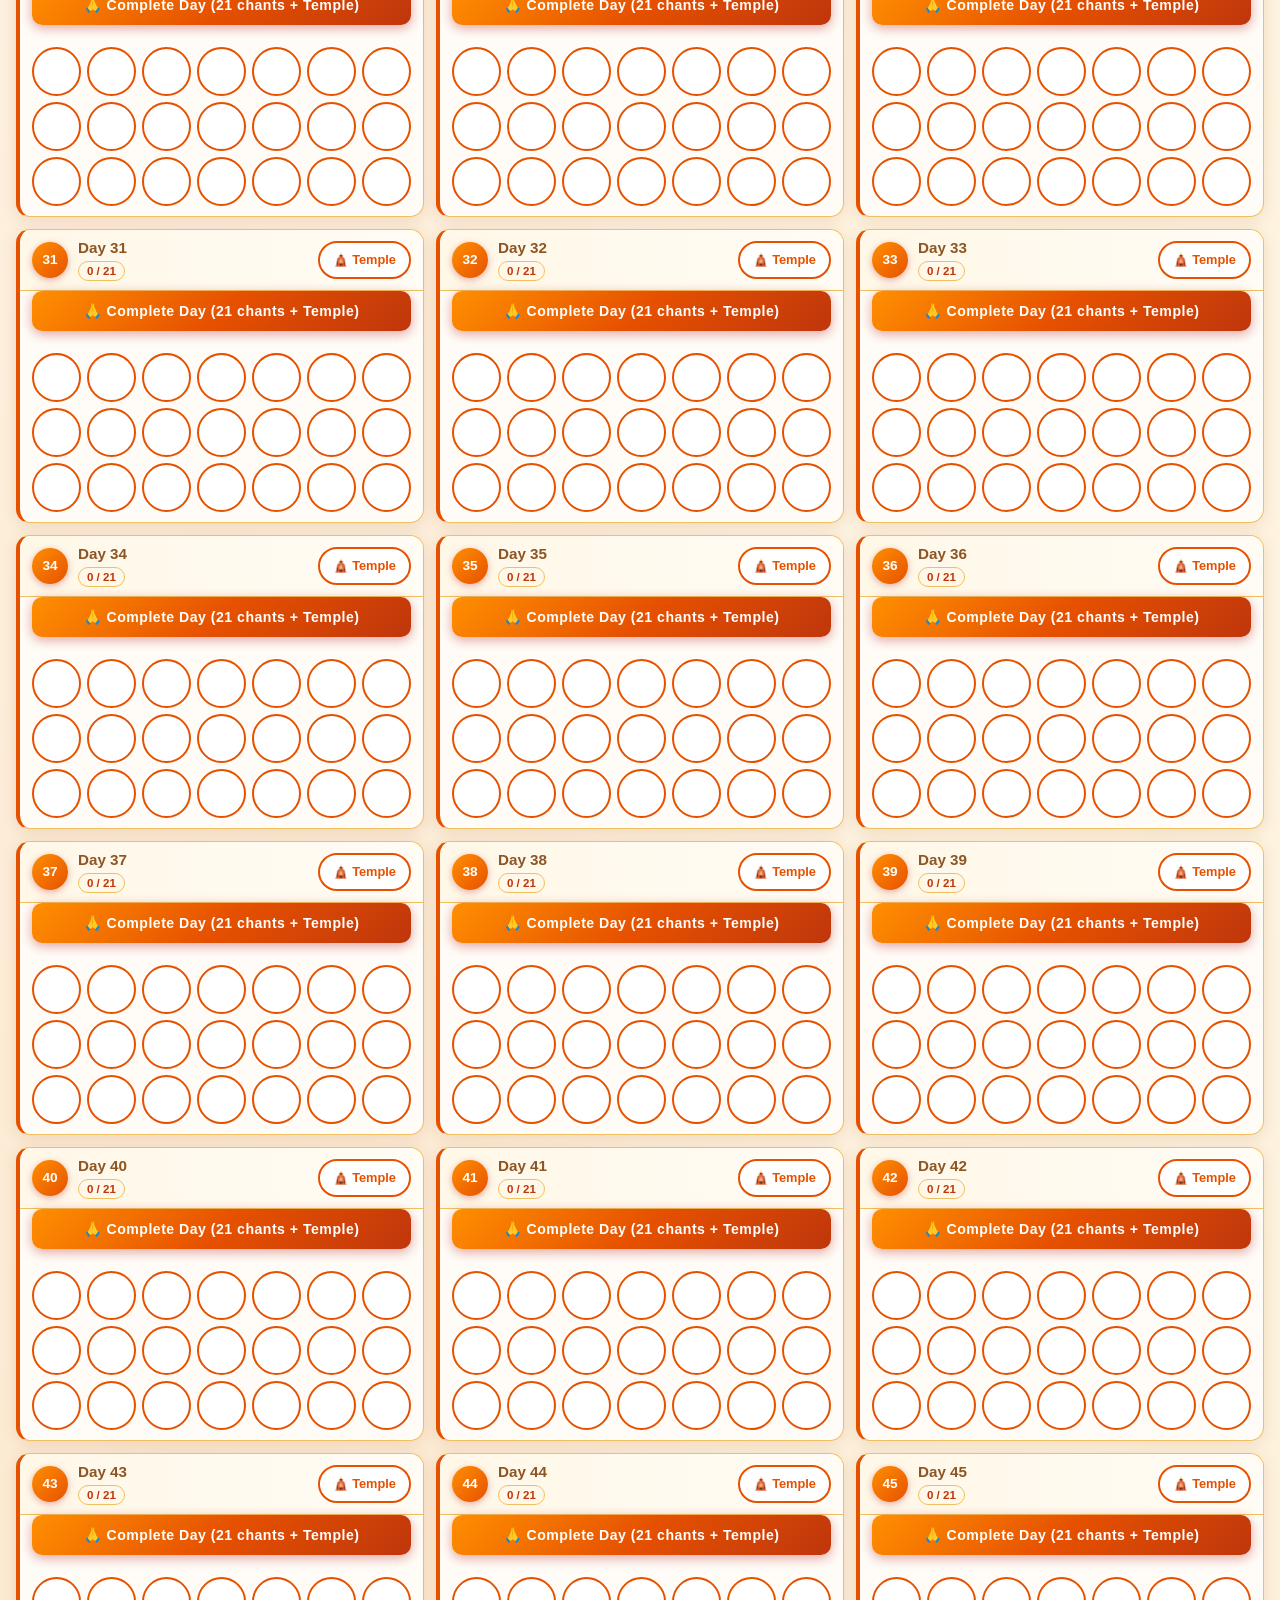
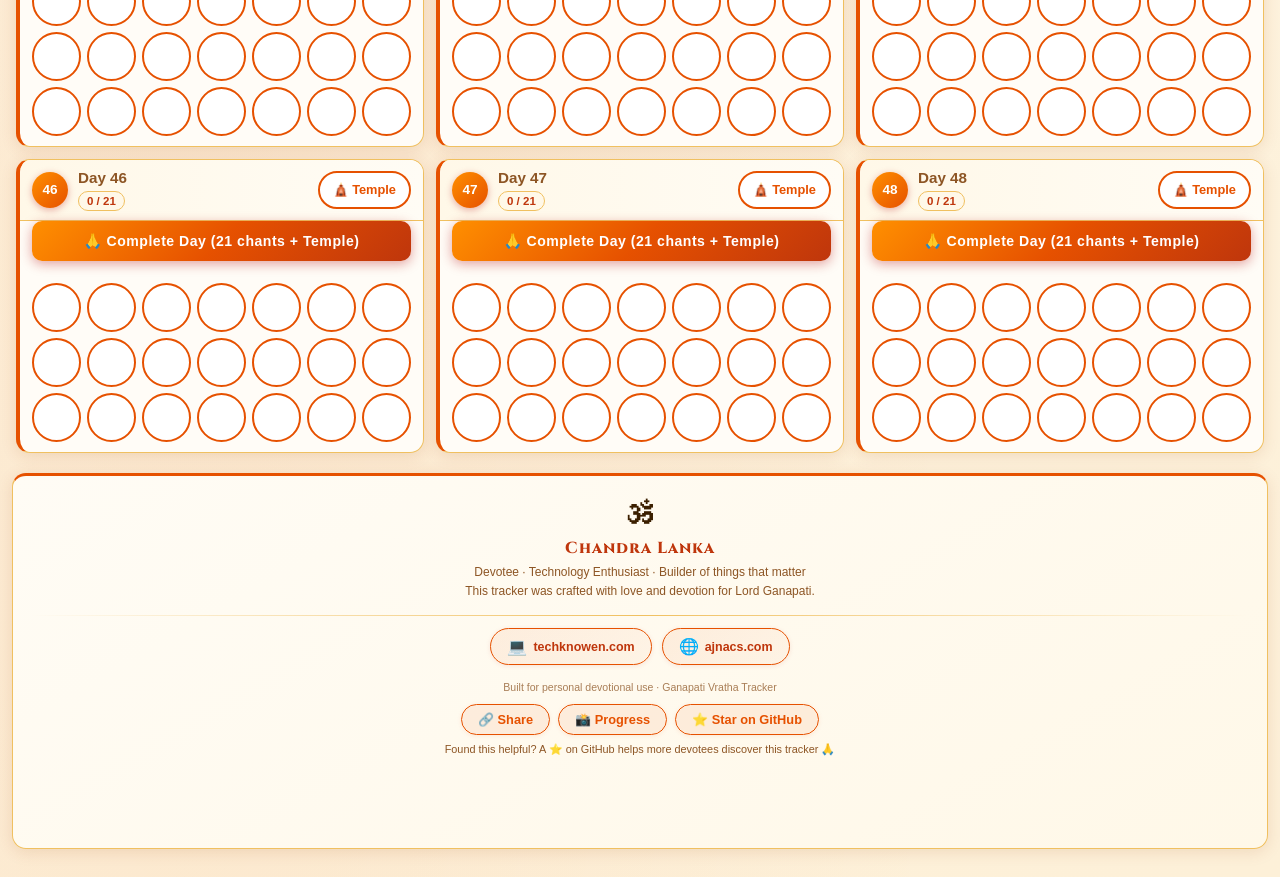
==== commit c4fbb4c6: "fixed an issue" ====
--- a/index.html
+++ b/index.html
@@ -1140,7 +1140,7 @@
 </div>
 
 <nav class="floating-nav" aria-label="Page navigation">
-  <button id="navTop" type="button" onclick="scrollToTop()" aria-label="Go to top" title="Go to top"><span aria-hidden="true">⇈</span></button>
+  <button id="navTop" type="button" onclick="scrollToTop()" aria-label="Go to top" title="Go to top"><span aria-hidden="true">↑</span></button>
   <button id="navToday" type="button" onclick="scrollToToday(true)" aria-label="Go to today" title="Go to today"><span aria-hidden="true">↓</span></button>
 </nav>
 
@@ -2895,7 +2895,7 @@
   card.scrollIntoView({ behavior: scrollBehavior(), block: 'start' });
 }
 
-// Keep the today arrow pointing toward its destination as the page scrolls.
+// Keep navigation availability in sync without changing the button icons.
 function updateFloatingNav() {
   const top = document.getElementById('navTop');
   const today = document.getElementById('navToday');
@@ -2905,11 +2905,6 @@
   today.disabled = !day;
   today.title = day ? 'Go to today' : 'No day scheduled for today';
   today.setAttribute('aria-label', today.title);
-  if (day) {
-    const card = document.getElementById('card' + day);
-    const above = card.getBoundingClientRect().top < document.querySelector('.site-header').offsetHeight;
-    today.firstElementChild.textContent = above ? '↑' : '↓';
-  }
 }
 let navFramePending = false;
 function scheduleNavUpdate() {
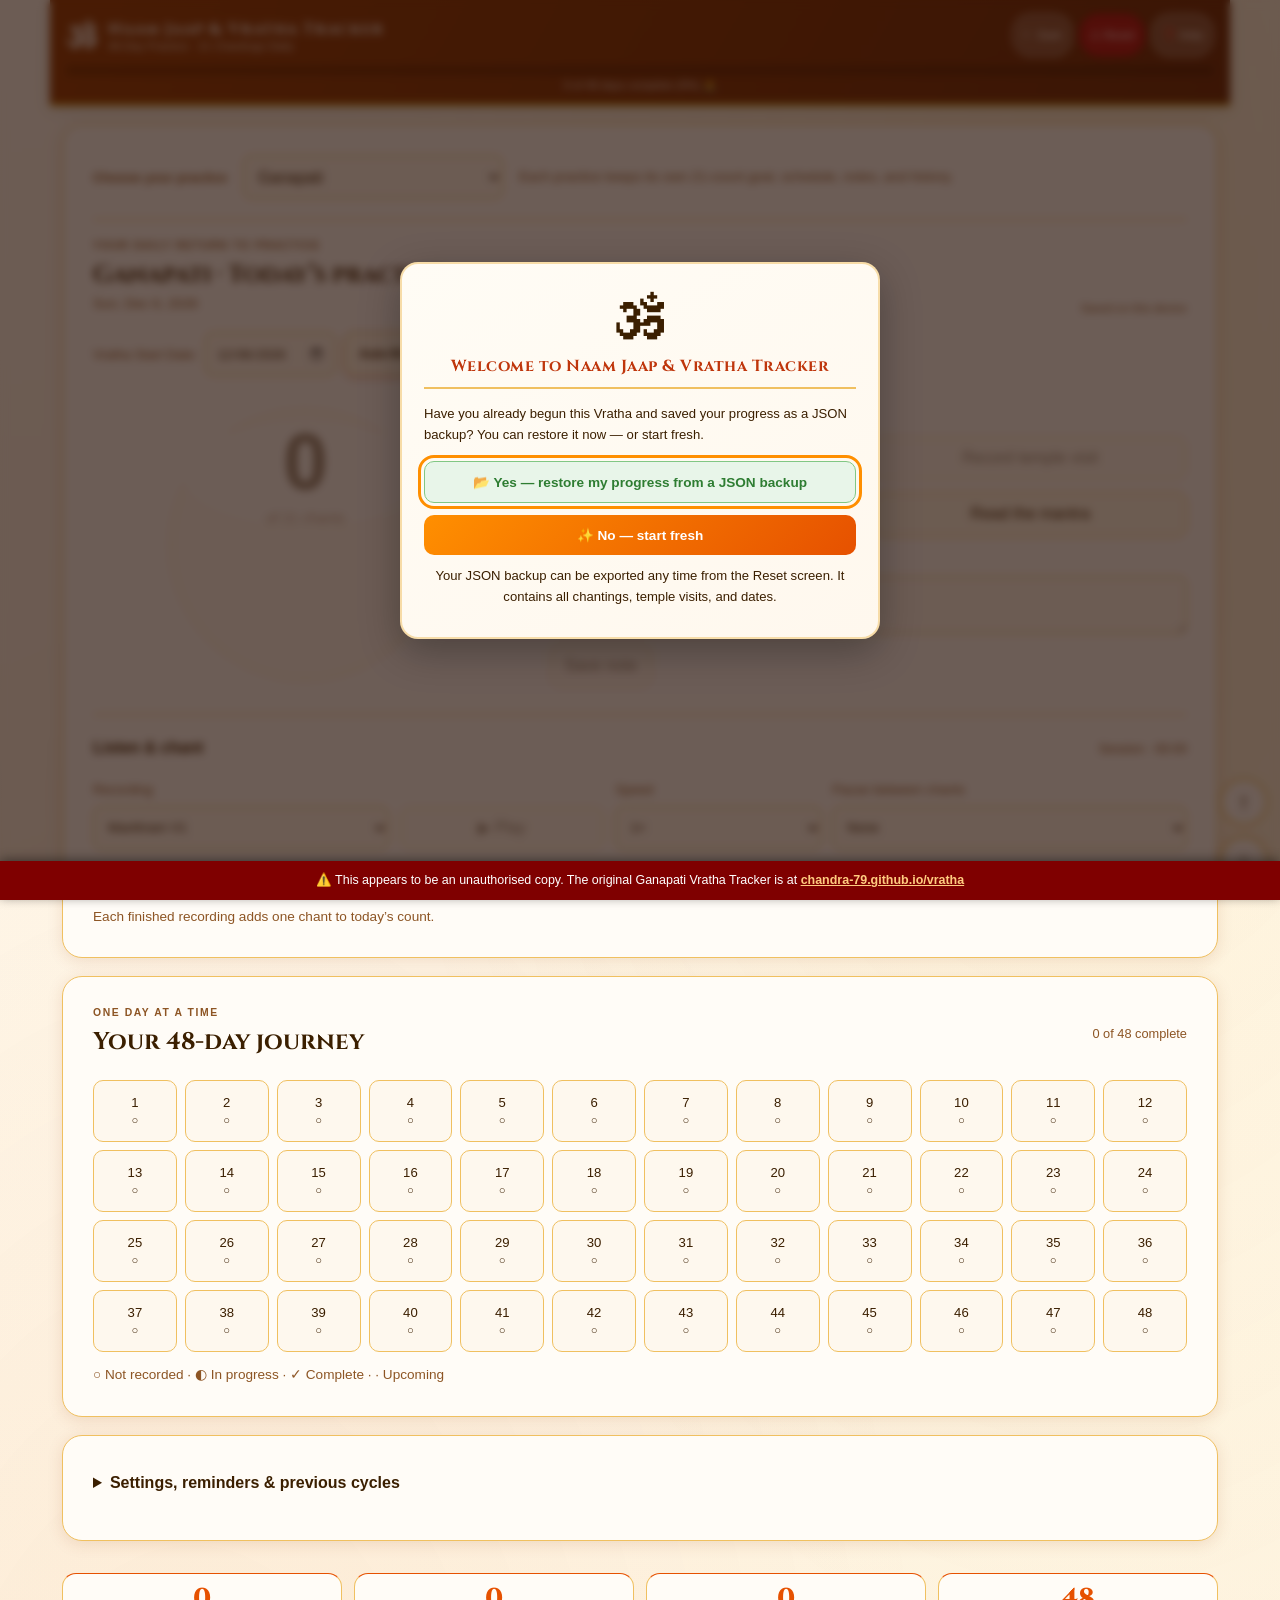
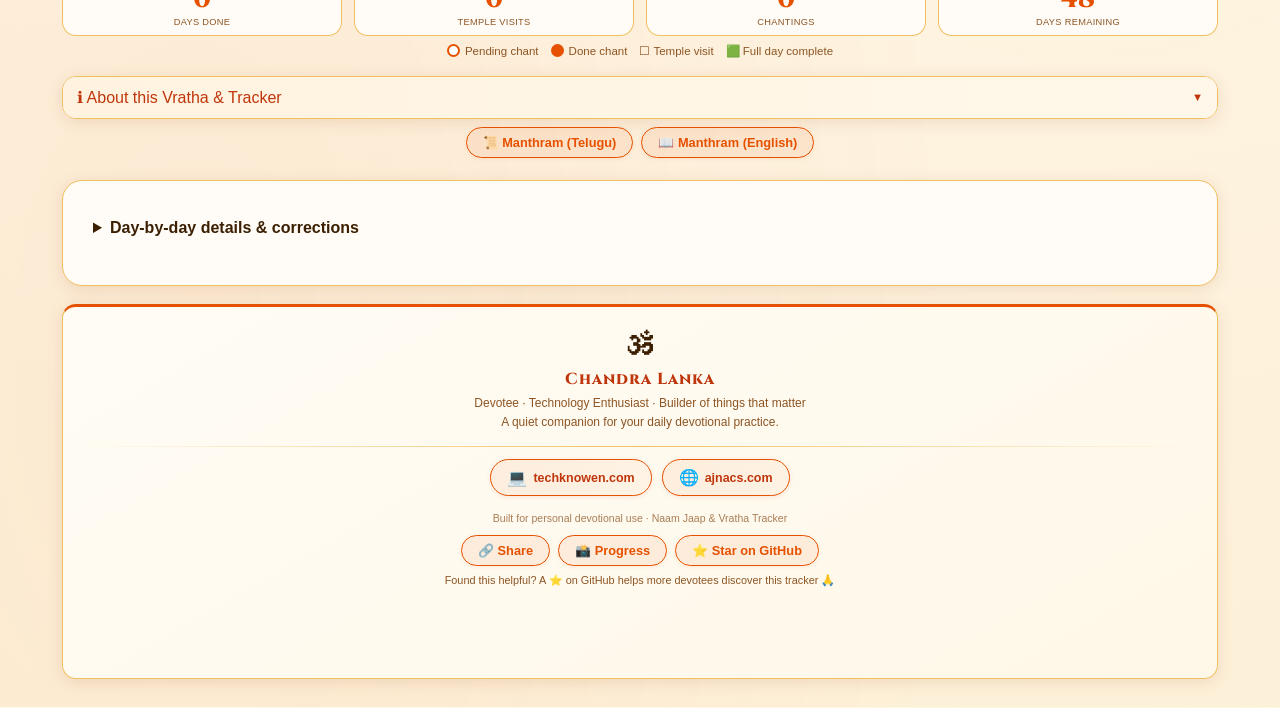
==== commit 6bcfe653: "new mantras" ====
--- a/index.html
+++ b/index.html
@@ -13,11 +13,11 @@
   <meta name="apple-mobile-web-app-capable" content="yes"/>
   <meta name="apple-mobile-web-app-status-bar-style" content="black-translucent"/>
   <meta name="apple-mobile-web-app-title" content="Vratha Tracker"/>
-  <meta name="description" content="48-Day Ganapati Vratha Tracker — chant 21 times daily, visit temple, track your sacred penance."/>
+  <meta name="description" content="Naam Jaap for Ganapati, Rama, Hanuman, Shiva, Gayatri Matha and Durga Devi — text, audio and separate daily progress."/>
   <meta name="author" content="Chandra Lanka"/>
   <meta name="copyright" content="© 2025 Chandra Lanka — https://ajnacs.com"/>
   <link rel="canonical" href="https://chandra-79.github.io/vratha"/>
-  <title>🕉 Ganapati Vratha Tracker — 48 Days</title>
+  <title>🕉 Naam Jaap &amp; Vratha Tracker</title>
 
   <!-- Favicon / PWA icons -->
   <link rel="icon" type="image/svg+xml" href="icon.svg"/>
@@ -25,7 +25,7 @@
   <link rel="apple-touch-icon" href="icon-192.png"/>
 
   <!-- PWA manifest inline -->
-  <link rel="manifest" href="data:application/json,%7B%22name%22%3A%22Ganapati%20Vratha%22%2C%22short_name%22%3A%22Vratha%22%2C%22display%22%3A%22standalone%22%2C%22background_color%22%3A%22%23fdf6ec%22%2C%22theme_color%22%3A%22%23e65100%22%2C%22icons%22%3A%5B%7B%22src%22%3A%22icon-192.png%22%2C%22sizes%22%3A%22192x192%22%2C%22type%22%3A%22image%2Fpng%22%7D%5D%7D"/>
+  <link rel="manifest" href="data:application/json,%7B%22name%22%3A%22Naam%20Jaap%20Tracker%22%2C%22short_name%22%3A%22Vratha%22%2C%22display%22%3A%22standalone%22%2C%22background_color%22%3A%22%23fdf6ec%22%2C%22theme_color%22%3A%22%23e65100%22%2C%22icons%22%3A%5B%7B%22src%22%3A%22icon-192.png%22%2C%22sizes%22%3A%22192x192%22%2C%22type%22%3A%22image%2Fpng%22%7D%5D%7D"/>
 
   <!-- Devotional heading font -->
   <link rel="preconnect" href="https://fonts.googleapis.com"/>
@@ -933,8 +933,10 @@
     }
     @media print { .floating-nav { display: none; } }
   </style>
+  <link rel="stylesheet" href="companion.css"/>
 </head>
 <body>
+<a class="skip-link" href="#todayDashboard">Skip to today’s practice</a>
 
 <!-- ── STICKY HEADER ── -->
 <header class="site-header" id="pageTop" tabindex="-1">
@@ -942,8 +944,8 @@
     <div class="header-title">
       <span class="om">🕉</span>
       <div>
-        <h1>Ganapati Vratha Tracker</h1>
-        <p>48-Day Sacred Penance · 212323 Chantings Daily</p>
+        <h1>Naam Jaap &amp; Vratha Tracker</h1>
+        <p>48-Day Practice · 21 Chantings Daily</p>
       </div>
     </div>
     <div class="header-actions">
@@ -959,6 +961,35 @@
     <div class="progress-text" id="progressText">0 of 48 days complete 🙏</div>
   </div>
 </header>
+
+<main id="practiceMain">
+<section class="companion-panel today-dashboard" id="todayDashboard" tabindex="-1" aria-labelledby="todayHeading">
+  <div class="practice-picker"><label for="practiceSelect">Choose your practice</label><select id="practiceSelect" onchange="switchPractice(this.value)"><option value="ganapati">Ganapati</option><option value="rama">Rama</option><option value="hanuman">Hanuman</option><option value="shiva">Shiva</option><option value="gayatri">Gayatri Matha</option><option value="durga">Durga Devi</option></select><p class="quiet">Each practice keeps its own 21-count goal, schedule, notes, and history.</p></div>
+  <div class="eyebrow">YOUR DAILY RETURN TO PRACTICE</div>
+  <div class="section-heading"><div><h2 id="todayHeading">Today’s practice</h2><p id="todaySubtitle"></p></div><span id="saveStatus" role="status">Saved on this device</span></div>
+  <div id="mantraPreview" class="mantra-preview" hidden><p id="mantraScript" lang="sa"></p><p id="mantraTransliteration"></p></div>
+  <div class="today-layout">
+    <button class="chant-ring" id="dailyTap" onclick="countChant()" aria-label="Count one chant"><span><strong id="dailyCount">0</strong><small>of 21 chants</small></span></button>
+    <div class="today-actions"><p id="practiceHint">One repetition. One tap.</p>
+      <div class="action-row"><button class="primary-action" id="focusLaunch" onclick="openFocus()">Enter focus mode</button><button id="dailyTemple" onclick="toggleDailyTemple()" aria-pressed="false">Temple visit</button></div>
+      <div class="action-row"><button id="undoButton" onclick="undoPractice()" disabled>↶ Undo last action</button><button onclick="openReader()">Read the mantra</button></div>
+      <label class="note-label" for="dailyNote">A note for today <span>(optional)</span></label><textarea id="dailyNote" maxlength="2000" rows="2" placeholder="A thought, intention, or temple visited…"></textarea><button id="saveNote" onclick="saveDailyNote()">Save note</button>
+    </div>
+  </div>
+  <div class="guided-player" aria-label="Guided chanting">
+    <div class="section-heading"><h3>Listen &amp; chant</h3><span id="sessionTime">Session · 00:00</span></div>
+    <div class="action-row"><label>Recording <select id="audioVersion" onchange="selectRecording()"><option value="1">Manthram V1</option><option value="2">Manthram V2</option></select></label><button id="audioToggle" onclick="toggleGuidedAudio()">▶ Play</button><label>Speed <select id="audioSpeed" onchange="saveAudioPreferences()"><option value="0.75">0.75×</option><option value="1" selected>1×</option><option value="1.25">1.25×</option></select></label><label>Pause between chants <select id="audioGap" onchange="saveAudioPreferences()"><option value="0">None</option><option value="2">2 seconds</option><option value="5">5 seconds</option><option value="10">10 seconds</option></select></label></div>
+    <label class="check-label"><input type="checkbox" id="stopAfter"/> Stop after this repetition</label><p class="quiet" id="audioHint">Each finished recording adds one chant to today’s count.</p>
+  </div>
+</section>
+<section class="companion-panel" aria-labelledby="journeyHeading"><div class="section-heading"><div><div class="eyebrow">ONE DAY AT A TIME</div><h2 id="journeyHeading">Your 48-day journey</h2></div><span id="journeySummary"></span></div><div id="journeyGrid" class="journey-grid"></div><p class="quiet">○ Not recorded · ◐ In progress · ✓ Complete · · Upcoming</p></section>
+<details class="companion-panel settings-panel"><summary>Settings, reminders &amp; previous cycles</summary>
+  <div class="settings-grid"><section><h3>Your preferences</h3><label>Reading size <input id="readingSize" type="range" min="16" max="32" value="20" oninput="setReadingSize(this.value)"/></label><label class="check-label"><input type="checkbox" id="completionSound" onchange="saveAudioPreferences()"/> Gentle completion chime</label><label class="check-label"><input type="checkbox" id="hapticFeedback" onchange="saveAudioPreferences()"/> Vibration feedback (supported devices)</label></section>
+  <section><h3>Daily reminder</h3><label>Local time <input type="time" id="reminderTime" value="07:00"/></label><button onclick="downloadReminder()">Add to my calendar</button><p class="quiet">Download a recurring reminder for your calendar app.</p></section>
+  <section><h3>Keep your progress</h3><button onclick="exportJSON()">Download selected practice</button><button onclick="document.getElementById('importFileInput').click()">Restore backup</button><p class="quiet" id="lastBackup">No backup downloaded yet.</p><p class="quiet">Saved in this browser. Back up to move devices or keep a separate copy.</p></section>
+  <section><h3>A new beginning</h3><label>Next cycle’s start <input type="date" id="nextCycleDate"/></label><button onclick="archiveAndRestart()">Archive this cycle &amp; start another</button><p class="quiet">Your current cycle and notes stay in the archive.</p></section></div><div id="archiveList"></div>
+</details>
+</main>
 
 <!-- ── STATS ── -->
 <div class="stats-row">
@@ -1019,24 +1050,24 @@
 </div>
 
 <div class="audio-panel" id="audioPanel1">
-  <audio id="manthramAudio1" src="Manthram.mpeg" controls preload="auto"></audio>
+  <audio id="manthramAudio1" src="Manthram.mpeg" controls preload="metadata"></audio>
   <div class="audio-count" id="audioCount1" role="status" aria-live="polite">Chanting Counter: 0 / 21</div>
   <button class="audio-reset-btn" onclick="resetAudio(1)">↺ Reset count</button>
 </div>
 <div class="audio-panel" id="audioPanel2">
-  <audio id="manthramAudio2" src="Manthram_Variation.mp3" controls preload="auto"></audio>
+  <audio id="manthramAudio2" src="Manthram_Variation.mp3" controls preload="metadata"></audio>
   <div class="audio-count" id="audioCount2" role="status" aria-live="polite">Chanting Counter: 0 / 21</div>
   <button class="audio-reset-btn" onclick="resetAudio(2)">↺ Reset count</button>
 </div>
 
 <!-- ── CARDS ── -->
-<div class="cards-container" id="cardsContainer"></div>
+<details class="companion-panel" id="dayDetails"><summary>Day-by-day details &amp; corrections</summary><div class="cards-container" id="cardsContainer"></div></details>
 
 <!-- ── WELCOME / IMPORT MODAL ── -->
 <div class="modal-overlay" id="welcomeModal">
   <div class="modal">
     <div class="welcome-icon">🕉</div>
-    <h2 style="text-align:center">Welcome to Ganapati Vratha Tracker</h2>
+    <h2 style="text-align:center">Welcome to Naam Jaap &amp; Vratha Tracker</h2>
     <p style="font-size:0.82rem;color:var(--text);margin-top:8px;line-height:1.6">
       Have you already begun this Vratha and saved your progress as a JSON backup? You can restore it now — or start fresh.
     </p>
@@ -1057,13 +1088,13 @@
 <!-- ── RESET CONFIRMATION MODAL ── -->
 <div class="modal-overlay" id="resetModal">
   <div class="modal">
-    <h2>⚠ Reset All Progress</h2>
+    <h2>⚠ Reset Selected Practice</h2>
 
     <!-- Step 1 -->
     <div id="resetStep1" class="reset-modal-step">
       <div class="reset-warn">
         <strong>This will permanently erase everything:</strong>
-        All 48 days of chantings, temple visits, and assigned dates will be deleted. This cannot be undone.
+        The selected practice’s cycle, archives, notes, chantings, temple visits, and dates will be deleted. Your other practices will be kept. This cannot be undone.
       </div>
       <p style="font-size:0.82rem;color:var(--text)">Export your data first if you want a backup before resetting.</p>
       <div class="reset-confirm-btns">
@@ -1076,7 +1107,7 @@
     <div id="resetStep2" class="reset-modal-step" style="display:none">
       <div class="reset-warn">
         <strong>⚠ Final confirmation</strong>
-        You are about to erase ALL Vratha progress. Are you absolutely sure?
+        You are about to erase all progress for the selected practice. Are you absolutely sure?
       </div>
       <button class="btn-export-json" onclick="exportJSON()">📥 Save a JSON backup before resetting</button>
       <div class="reset-confirm-btns">
@@ -1095,7 +1126,7 @@
   <div class="footer-name">Chandra Lanka</div>
   <div class="footer-tagline">
     Devotee · Technology Enthusiast · Builder of things that matter<br/>
-    This tracker was crafted with love and devotion for Lord Ganapati.
+    A quiet companion for your daily devotional practice.
   </div>
   <div class="footer-divider"></div>
   <div class="footer-links">
@@ -1107,7 +1138,7 @@
     </a>
   </div>
   <div class="footer-copy">
-    Built for personal devotional use · Ganapati Vratha Tracker<br/>
+    Built for personal devotional use · Naam Jaap &amp; Vratha Tracker<br/>
   </div>
   <div style="display:flex;gap:8px;justify-content:center;flex-wrap:wrap;margin-top:8px">
     <button class="qbtn" onclick="sharePage()">🔗 Share</button>
@@ -1135,7 +1166,7 @@
     <div class="quote-source">— Bhagavad Gita</div>
     <div class="quote-context" id="quoteContext"></div>
     <button class="quote-share-btn" style="margin-bottom:10px" onclick="captureProgress()">📸 Share Progress</button>
-    <button class="quote-close-btn" onclick="closeGitaQuote()">🙏 Jai Ganapati!</button>
+    <button class="quote-close-btn" onclick="closeGitaQuote()">🙏 Continue</button>
   </div>
 </div>
 
@@ -1144,6 +1175,10 @@
   <button id="navToday" type="button" onclick="scrollToToday(true)" aria-label="Go to today" title="Go to today"><span aria-hidden="true">↓</span></button>
 </nav>
 
+<dialog id="focusDialog" class="practice-dialog" aria-labelledby="focusHeading"><div class="section-heading"><h2 id="focusHeading">One chant at a time</h2><button onclick="closeFocus()" aria-label="Exit focus mode">✕</button></div><p id="focusDay" class="quiet"></p><p id="focusMantra" class="focus-mantra"></p><button class="chant-ring focus-ring" id="focusTap" onclick="countChant()" aria-label="Count one chant"><span><strong id="focusCount">0</strong><small>of 21 chants</small></span></button><p id="focusHint">Tap the circle or press Space.</p><div class="action-row"><button id="focusUndo" onclick="undoPractice()" disabled>↶ Undo</button><button id="focusAudio" onclick="toggleGuidedAudio()">▶ Audio</button></div><p class="quiet">Space counts · Backspace undoes · Escape exits</p></dialog>
+<dialog id="readerDialog" class="practice-dialog reader-dialog" aria-labelledby="readerHeading"><div class="section-heading"><h2 id="readerHeading">Ganapati Manthram</h2><button onclick="document.getElementById('readerDialog').close()" aria-label="Close reading view">✕</button></div><div class="action-row"><label>Read in <select id="readerLanguage" onchange="renderReader()"><option value="en">Transliteration</option><option value="sa">देवनागरी</option><option value="te">తెలుగు</option><option value="meaning">Meaning overview</option></select></label><label>Text size <input type="range" id="readerSize" min="16" max="32" value="20" oninput="setReadingSize(this.value)"/></label></div><div id="readerText"></div></dialog>
+<dialog id="editDayDialog" class="practice-dialog" aria-labelledby="editDayHeading"><h2 id="editDayHeading">Correct a day</h2><form id="editDayForm"><label>Chants completed <input id="editChants" type="number" min="0" max="21" required/></label><label class="check-label"><input id="editTemple" type="checkbox"/> Temple visited</label><label>Note <textarea id="editNote" maxlength="2000" rows="4"></textarea></label><div class="action-row"><button class="primary-action" type="submit">Save correction</button><button type="button" onclick="document.getElementById('editDayDialog').close()">Cancel</button></div></form></dialog>
+<div class="sr-only" id="practiceAnnouncement" role="status" aria-live="polite"></div>
 <!-- Toast -->
 <div id="toast" role="status" aria-live="polite"></div>
 
@@ -1166,6 +1201,7 @@
   </div>
 </div>
 
+<script src="practices.js"></script>
 <script>
 // ── THEME & NAVIGATION ──
 function applyTheme(theme) {
@@ -1223,7 +1259,7 @@
 })();
 
 function sharePage() {
-  const shareData = { title: document.title, text: 'Track your Ganapati Vratha progress', url: location.href };
+  const shareData = { title: document.title, text: 'Track your ' + PRACTICES[activePractice].name + ' practice', url: location.href };
   if (navigator.share) {
     navigator.share(shareData).catch(() => {});
   } else {
@@ -1334,7 +1370,7 @@
 
   ctx.font = 'bold 16px Georgia, serif';
   ctx.fillStyle = '#bf360c';
-  ctx.fillText('Ganapati Vratha Tracker', W / 2, y + 48);
+  ctx.fillText(PRACTICES[activePractice].name + ' Practice', W / 2, y + 48);
 
   ctx.font = '11px -apple-system, BlinkMacSystemFont, Arial, sans-serif';
   ctx.fillStyle = '#8d5524';
@@ -1508,7 +1544,7 @@
   ctx.font = '10px -apple-system, BlinkMacSystemFont, Arial, sans-serif';
   ctx.fillStyle = '#8d5524';
   ctx.textAlign = 'center';
-  ctx.fillText('Ganapati Vratha Progress  \u00B7  ' +
+  ctx.fillText(PRACTICES[activePractice].name + ' Practice Progress  \u00B7  ' +
     now.getDate() + ' ' + MONTHS[now.getMonth()] + ' ' + now.getFullYear(), W / 2, y + 16);
 
   // Bottom border
@@ -1522,7 +1558,7 @@
       try {
         await navigator.share({
           files: [file],
-          title: 'My Ganapati Vratha Progress',
+          title: 'My ' + PRACTICES[activePractice].name + ' Practice Progress',
           text: doneD + ' of 48 days complete (' + pct + '%) \uD83D\uDE4F'
         });
         showToast('Shared!');
@@ -2170,7 +2206,7 @@
 function showGitaQuote(d) {
   const q = GITA_QUOTES[(d - 1) % GITA_QUOTES.length];
   _currentQuote = q;
-  document.getElementById('quoteDayLabel').textContent = 'Day ' + d + ' Complete — Jai Ganapati! \uD83D\uDE4F';
+  document.getElementById('quoteDayLabel').textContent = PRACTICES[activePractice].name + ' — Day ' + d + ' Complete 🙏';
   document.getElementById('quoteText').textContent = '\u201C' + q.text + '\u201D';
   document.getElementById('quoteChapterBadge').textContent = 'Chapter ' + q.chapter;
   document.getElementById('quoteVerseNum').textContent = 'Verse ' + q.verse;
@@ -2378,7 +2414,7 @@
   ctx.font = '11px -apple-system, BlinkMacSystemFont, Arial, sans-serif';
   ctx.fillStyle = '#a0693a';
   ctx.textAlign = 'center';
-  ctx.fillText('\uD83D\uDD49  Ganapati Vratha Tracker  \u00B7  48 Days of Sacred Penance', W / 2, y);
+  ctx.fillText(PRACTICES[activePractice].name + ' · Naam Jaap & Vratha Tracker', W / 2, y);
 
   // Bottom decorative dots
   ctx.fillStyle = 'rgba(255,213,0,0.6)';
@@ -2406,7 +2442,7 @@
 }
 // register service worker for PWA/offline
 if ('serviceWorker' in navigator) {
-  navigator.serviceWorker.register('/sw.js').then(() => {
+  navigator.serviceWorker.register('./sw.js').then(() => {
     console.log('Service worker registered');
   }).catch(() => {});
 }
@@ -2427,13 +2463,21 @@
 // ── CONSTANTS ──
 const DAYS       = 48;
 const CHANTS     = 21;
-const LS_KEY     = 'ganapatiVratha_v2';
-const COOKIE_KEY = 'gvt2';
+let LS_KEY = practiceStorageKey(activePractice);
+let COOKIE_KEY = practiceCookieKey(activePractice);
 
 // ── STORAGE: localStorage (primary) + cookie (backup) ──
 function saveState(st) {
+  st.practiceId = activePractice;
   const json = JSON.stringify(st);
-  try { localStorage.setItem(LS_KEY, json); } catch(e) {}
+  try {
+    localStorage.setItem(LS_KEY, json);
+    const status = document.getElementById('saveStatus');
+    if (status) status.textContent = 'Saved on this device';
+  } catch(e) {
+    const status = document.getElementById('saveStatus');
+    if (status) status.textContent = 'Could not save — download a backup';
+  }
   // compact cookie backup (expires 200 days)
   try {
     const d = new Date(); d.setDate(d.getDate() + 200);
@@ -2472,6 +2516,7 @@
     container.appendChild(makeCard(d));
   }
   updateStats();
+  document.getElementById('startDateRow').style.display = state.datesFixed ? 'none' : '';
   updateFloatingNav();
 }
 
@@ -2567,14 +2612,10 @@
   templeBtn.disabled = future || done;
   templeBtn.setAttribute('aria-pressed', String(s.temple));
   templeBtn.textContent = s.temple ? '🛕 Visited' : '🛕 Temple';
-  templeBtn.addEventListener('click', () => {
-    syncTrackerState();
-    if (isFuture(d) || (state[k].temple && state[k].marks.every(Boolean))) return;
-    state[k].temple = !state[k].temple;
-    saveState(state);
-    refreshCard(d);
-    updateStats();
-  });
+  templeBtn.addEventListener('click', () => changeDay(d, day => {
+    if (day.temple && day.marks.every(Boolean)) return;
+    day.temple = !day.temple;
+  }, 'Temple visit updated'));
 
   hdr.appendChild(badge);
   hdr.appendChild(info);
@@ -2610,6 +2651,12 @@
   }
   if (isToday && !done) applyNextMark(grid, s.marks);
   card.appendChild(grid);
+  const edit = document.createElement('button');
+  edit.className = 'edit-day-button';
+  edit.textContent = 'Edit entry';
+  edit.disabled = future;
+  edit.addEventListener('click', () => openDayEditor(d));
+  card.appendChild(edit);
   return card;
 }
 
@@ -2643,27 +2690,14 @@
 }
 
 function completeDay(d) {
-  syncTrackerState();
-  if (isFuture(d)) return;
-  const k = 'd' + d;
-  ensureDay(d);
-  state[k].marks = new Array(CHANTS).fill(true);
-  state[k].temple = true;
-  saveState(state);
-  refreshCard(d);
-  updateStats();
-}
-
+  return changeDay(d, day => { day.marks.fill(true); day.temple = true; }, 'Day completed');
+}
 function toggleMark(d, m) {
-  syncTrackerState();
-  if (isFuture(d)) return;
-  const k = 'd' + d;
-  if (state[k].marks.every(Boolean) && state[k].temple) return;
-  if (state[k].date === todayISO() && m !== state[k].marks.indexOf(false)) return;
-  state[k].marks[m] = !state[k].marks[m];
-  saveState(state);
-  refreshCard(d);
-  updateStats();
+  return changeDay(d, day => {
+    if (day.marks.every(Boolean) && day.temple) return;
+    if (day.date === todayISO() && m !== day.marks.indexOf(false)) return;
+    day.marks[m] = !day.marks[m];
+  }, 'Chant updated');
 }
 
 function refreshCard(d) {
@@ -2845,6 +2879,7 @@
     if (state[k].temple) templeV++;
     if (c === CHANTS && state[k].temple) doneD++;
   }
+  if (typeof renderCompanion === 'function') renderCompanion();
   document.getElementById('sDays').textContent   = doneD;
   document.getElementById('sTemple').textContent = templeV;
   document.getElementById('sChants').textContent = totalC;
@@ -2887,12 +2922,9 @@
 }
 
 function scrollToToday(moveFocus = false) {
-  const day = Array.from({ length: DAYS }, (_, i) => i + 1)
-    .find(d => state['d' + d] && state['d' + d].date === todayISO());
-  if (!day) { showToast('No day is scheduled for today. Set or adjust your dates.'); return; }
-  const card = document.getElementById('card' + day);
-  if (moveFocus) card.focus({ preventScroll: true });
-  card.scrollIntoView({ behavior: scrollBehavior(), block: 'start' });
+  const dashboard = document.getElementById('todayDashboard');
+  if (moveFocus) dashboard.focus({ preventScroll: true });
+  dashboard.scrollIntoView({ behavior: scrollBehavior(), block: 'start' });
 }
 
 // Keep navigation availability in sync without changing the button icons.
@@ -2900,10 +2932,8 @@
   const top = document.getElementById('navTop');
   const today = document.getElementById('navToday');
   top.disabled = window.scrollY < 40;
-  const day = Array.from({ length: DAYS }, (_, i) => i + 1)
-    .find(d => state['d' + d]?.date === todayISO());
-  today.disabled = !day;
-  today.title = day ? 'Go to today' : 'No day scheduled for today';
+  today.disabled = false;
+  today.title = 'Go to today';
   today.setAttribute('aria-label', today.title);
 }
 let navFramePending = false;
@@ -2919,36 +2949,10 @@
   if (displayedDate === todayISO()) return;
   displayedDate = todayISO();
   buildCards();
-  loadAudioCounts();
-  renderAudioCounts();
+  if (typeof renderCompanion === 'function') renderCompanion();
 }, 60000);
 
 // ── QUICK LINKS ──
-const AUDIO_KEY = 'vratha_audio_counts_v1';
-let audioLoopCount = [0, 0, 0]; // index 1 = V1, index 2 = V2
-function loadAudioCounts() {
-  try {
-    const saved = JSON.parse(localStorage.getItem(AUDIO_KEY));
-    audioLoopCount = [0, 1, 2].map(n => saved?.date === todayISO() && Number.isInteger(saved.counts?.[n])
-      ? Math.max(0, Math.min(CHANTS, saved.counts[n])) : 0);
-  } catch (_) { audioLoopCount = [0, 0, 0]; }
-}
-function renderAudioCounts() {
-  [1, 2].forEach(n => {
-    document.getElementById('audioCount' + n).textContent = audioLoopCount[n] === CHANTS
-      ? '✓ Completed 21 chantings 🙏'
-      : 'Chanting Counter: ' + audioLoopCount[n] + ' / ' + CHANTS;
-    if (audioLoopCount[n] === CHANTS) document.getElementById('manthramAudio' + n).pause();
-  });
-}
-function saveAudioCounts() {
-  try { localStorage.setItem(AUDIO_KEY, JSON.stringify({ date: todayISO(), counts: audioLoopCount })); } catch (_) {}
-  renderAudioCounts();
-}
-function withAudioLock(action) {
-  return navigator.locks ? navigator.locks.request(AUDIO_KEY, action) : Promise.resolve().then(action);
-}
-
 function toggleManthramImage() {
   document.getElementById('manthramImagePanel').classList.toggle('open');
   document.getElementById('qImgBtn').classList.toggle('active');
@@ -2982,80 +2986,6 @@
     document.getElementById('manthramAudio' + n).pause();
   }
 }
-
-function resetAudio(n) {
-  const audio = document.getElementById('manthramAudio' + n);
-  audio.pause();
-  audio.currentTime = 0;
-  return withAudioLock(() => {
-    loadAudioCounts();
-    audioLoopCount[n] = 0;
-    saveAudioCounts();
-  });
-}
-
-// Helpers: map today's ISO date to a day number in the state
-function getDayForToday() {
-  const iso = todayISO();
-  // 1) If dates are assigned, find the day with matching date
-  for (let d = 1; d <= DAYS; d++) {
-    const s = state['d' + d];
-    if (s && s.date === iso) return d;
-  }
-  // 2) Otherwise, pick the first incomplete (not fully done) day
-  for (let d = 1; d <= DAYS; d++) {
-    ensureDay(d);
-    const s = state['d' + d];
-    const c = s.marks.filter(Boolean).length;
-    const done = (c === CHANTS && s.temple);
-    if (!done) return d;
-  }
-  // fallback last day
-  return DAYS;
-}
-
-// Apply `count` completed chants to the current day (idempotent)
-function applyAudioMarksToToday(count) {
-  const d = getDayForToday();
-  if (!d) return;
-  ensureDay(d);
-  const k = 'd' + d;
-  // If the day is explicitly in the future, don't mark
-  if (isFuture(d)) return;
-  // Mark the first `count` marks as done (preserve existing trues)
-  for (let i = 0; i < CHANTS; i++) {
-    state[k].marks[i] = i < count ? true : state[k].marks[i];
-  }
-  saveState(state);
-  refreshCard(d);
-  updateStats();
-}
-
-(function initAudio() {
-  loadAudioCounts();
-  renderAudioCounts();
-  [1, 2].forEach(function(n) {
-    const audio = document.getElementById('manthramAudio' + n);
-    audio.addEventListener('ended', async function() {
-      await withAudioLock(() => {
-        loadAudioCounts();
-        audioLoopCount[n] = Math.min(CHANTS, audioLoopCount[n] + 1);
-        saveAudioCounts();
-        syncTrackerState();
-        applyAudioMarksToToday(audioLoopCount[n]);
-      });
-      if (audioLoopCount[n] < CHANTS) {
-        audio.currentTime = 0;
-        audio.play().catch(() => showToast('Tap play to continue chanting.'));
-      }
-    });
-    audio.addEventListener('play', function() {
-      loadAudioCounts();
-      renderAudioCounts();
-      if (audioLoopCount[n] === CHANTS) showToast('21 chantings complete. Reset the count to start again.');
-    });
-  });
-})();
 
 // Changes in another tab update the UI without reloading or interrupting playback.
 function syncTrackerState() {
@@ -3067,21 +2997,24 @@
 }
 window.addEventListener('storage', event => {
   if (event.key === LS_KEY || event.key === null) syncTrackerState();
-  if (event.key === AUDIO_KEY || event.key === null) { loadAudioCounts(); renderAudioCounts(); }
   if (event.key === 'vratha_theme' || event.key === null) {
     applyTheme(localStorage.getItem('vratha_theme') || (matchMedia('(prefers-color-scheme: dark)').matches ? 'dark' : 'light'));
   }
 });
-window.addEventListener('focus', () => { syncTrackerState(); loadAudioCounts(); renderAudioCounts(); });
+window.addEventListener('focus', () => { syncTrackerState(); if (typeof renderCompanion === 'function') renderCompanion(); });
 
 // ── EXPORT JSON ──
 function exportJSON() {
+  syncTrackerState();
+  state.lastBackup = new Date().toISOString();
+  saveState(state);
+  if (typeof renderCompanion === 'function') renderCompanion();
   const json = JSON.stringify(state, null, 2);
   const blob = new Blob([json], { type: 'application/json' });
   const url  = URL.createObjectURL(blob);
   const a    = document.createElement('a');
   a.href     = url;
-  a.download = 'ganapati-vratha-backup.json';
+  a.download = activePractice + '-practice-backup.json';
   document.body.appendChild(a);
   a.click();
   document.body.removeChild(a);
@@ -3093,11 +3026,15 @@
   const file = input.files[0];
   if (!file) return;
   const reader = new FileReader();
-  reader.onload = function(e) {
+  reader.onload = async function(e) {
     try {
       const data = JSON.parse(e.target.result);
-      if (typeof data !== 'object' || Array.isArray(data)) throw new Error();
+      if (!validBackup(data)) throw new Error();
+      const targetPractice = data.practiceId || 'ganapati';
+      await switchPractice(targetPractice, { restoring: true });
+      stopGuidedAudio();
       state = data;
+      state.sharedCountMigrated = true;
       saveState(state);
       closeWelcomeModal();
       buildCards();
@@ -3107,7 +3044,7 @@
         scrollToToday();
       }
     } catch(err) {
-      alert('Could not read the file. Please select a valid Ganapati Vratha JSON backup.');
+      alert('Could not read the file. Please select a valid practice JSON backup.');
     }
     input.value = '';
   };
@@ -3126,7 +3063,7 @@
 }
 
 function _welcomeKeyHandler(e) {
-  if (e.key === 'Escape' || e.key === 'Enter') closeWelcomeModal();
+  if (e.key === 'Escape') closeWelcomeModal();
 }
 
 function openWelcomeModal() {
@@ -3144,19 +3081,9 @@
   // Close on Escape or Enter
   document.addEventListener('keydown', _welcomeKeyHandler);
 
-  // Countdown display
-  const secEl = document.getElementById('welcomeCountSec');
-  let remaining = 5;
-  secEl.textContent = remaining;
-  clearInterval(_welcomeCountInterval);
-  _welcomeCountInterval = setInterval(() => {
-    remaining -= 1;
-    secEl.textContent = remaining;
-    if (remaining <= 0) clearInterval(_welcomeCountInterval);
-  }, 1000);
-
-  // Auto-close after 5 seconds
-  _welcomeTimer = setTimeout(closeWelcomeModal, 5000);
+  // Keep the welcome dialog open until dismissed; no reading time limit.
+  document.getElementById('welcomeCountdown').hidden = true;
+
 }
 
 // ── ABOUT TOGGLE ──
@@ -3182,9 +3109,8 @@
 }
 function confirmReset() {
   [1, 2].forEach(n => { const audio = document.getElementById('manthramAudio' + n); audio.pause(); audio.currentTime = 0; });
-  audioLoopCount = [0, 0, 0];
-  saveAudioCounts();
-  state = {};
+  if (typeof stopGuidedAudio === 'function') stopGuidedAudio();
+  state = { sharedCountMigrated: true };
   saveState(state);
   closeResetModal();
   buildCards();
@@ -3230,5 +3156,6 @@
   } catch(e) {}
 }
 </script>
+<script src="companion.js"></script>
 </body>
 </html>
--- a/companion.css
+++ b/companion.css
@@ -0,0 +1,136 @@
+:root { --reading-size: 20px; --accent-ink: #8d3600; --page-gutter: 12px; }
+body { max-width: 1180px; margin: 0 auto; }
+button, select, input, textarea { font: inherit; }
+button, select, summary, input[type=checkbox] { touch-action: manipulation; }
+button:not(:disabled), summary, select { cursor: pointer; }
+button:disabled { cursor: default; }
+[hidden] { display: none !important; }
+.skip-link { position: fixed; top: -80px; left: 12px; z-index: 1000; padding: 14px; background: var(--card); color: var(--text); }
+.skip-link:focus { top: 12px; }
+.sr-only { position: absolute; width: 1px; height: 1px; overflow: hidden; clip-path: inset(50%); white-space: nowrap; }
+.site-header { background: linear-gradient(120deg, #99410c, #713010); box-shadow: 0 3px 15px #0002; }
+.header-title .om, .progress-bar-fg { animation: none; }
+.companion-panel { background: var(--card); border: 1px solid var(--gold); border-radius: 20px; padding: clamp(16px, 3vw, 30px); margin: 18px var(--page-gutter); box-shadow: var(--shadow); }
+.companion-panel h2, .practice-dialog h2 { font-family: 'Cinzel', Georgia, serif; font-size: clamp(1.1rem, 3vw, 1.5rem); line-height: 1.4; }
+.companion-panel h3 { font-size: 1rem; margin: 12px 0; }
+.eyebrow { font-size: .65rem; letter-spacing: .15em; font-weight: 700; color: var(--muted); margin-bottom: 8px; }
+.section-heading { display: flex; justify-content: space-between; align-items: center; gap: 12px; flex-wrap: wrap; }
+#todaySubtitle, .quiet, #practiceHint { color: var(--muted); font-size: .85rem; line-height: 1.6; }
+#saveStatus { font-size: .72rem; color: var(--muted); }
+.today-dashboard { scroll-margin-top: calc(var(--header-height) + 16px); }
+.today-layout { display: grid; grid-template-columns: minmax(200px, .8fr) 1.2fr; align-items: center; gap: 32px; margin: 26px 0; }
+.chant-ring { --progress: 0deg; border: 0; padding: 12px; width: min(100%, 270px); aspect-ratio: 1; border-radius: 50%; background: conic-gradient(var(--saffron) var(--progress), var(--gold-l) 0); display: grid; place-self: center; box-shadow: 0 0 0 1px var(--gold); color: var(--text); }
+.chant-ring > span { border-radius: 50%; background: var(--card); display: flex; flex-direction: column; align-items: center; justify-content: center; gap: 8px; }
+.chant-ring strong { font-size: clamp(3rem, 10vw, 5rem); font-weight: 600; line-height: 1; font-variant-numeric: tabular-nums; }
+.chant-ring small { font-size: .9rem; color: var(--muted); }
+.chant-ring:not(:disabled):active { transform: scale(.98); }
+.action-row { display: flex; align-items: center; flex-wrap: wrap; gap: 10px; margin: 12px 0; }
+.companion-panel button:not(.chant-ring):not(.journey-day):not(.mark):not(.temple-btn):not(.complete-day-btn), .practice-dialog button:not(.chant-ring) { border: 1px solid var(--gold); border-radius: 10px; background: var(--gold-l); color: var(--text); padding: 10px 14px; min-height: 44px; line-height: 1.4; }
+.companion-panel button.primary-action, .practice-dialog button.primary-action { background: #93400e; color: #fff; border-color: #93400e; }
+.companion-panel button:disabled, .practice-dialog button:disabled { opacity: .5; }
+.companion-panel input:not([type=checkbox]):not([type=range]), .companion-panel select, .companion-panel textarea, .practice-dialog input:not([type=checkbox]), .practice-dialog select, .practice-dialog textarea { border: 1px solid var(--gold); border-radius: 8px; background: var(--bg); color: var(--text); padding: 10px; min-height: 44px; max-width: 100%; }
+.companion-panel label, .practice-dialog label { font-size: .82rem; display: flex; flex-direction: column; gap: 6px; color: var(--muted); }
+.companion-panel .check-label, .practice-dialog .check-label { flex-direction: row; align-items: center; gap: 10px; min-height: 44px; }
+input[type=checkbox] { width: 20px; height: 20px; accent-color: #93400e; }
+.companion-panel .note-label { display: block; margin: 18px 0 6px; }
+.note-label span { font-weight: normal; }
+#dailyNote { width: 100%; resize: vertical; }
+#saveNote { margin-top: 6px; }
+.guided-player { border-top: 1px solid var(--gold); padding-top: 12px; }
+#sessionTime, #journeySummary { color: var(--muted); font-size: .8rem; }
+.journey-grid { display: grid; grid-template-columns: repeat(12, minmax(0, 1fr)); gap: 8px; margin: 20px 0 12px; }
+.journey-day { display: flex; flex-direction: column; align-items: center; justify-content: center; gap: 4px; min-height: 62px; background: var(--bg); color: var(--text); border: 1px solid var(--gold); border-radius: 10px; font-size: .82rem; }
+.journey-day small { font-size: .7rem; }
+.journey-day[aria-current=date] { outline: 2px solid var(--saffron); outline-offset: 2px; font-weight: bold; }
+.journey-day[data-status=complete] { background: var(--green); border-color: var(--green-b); }
+.journey-day[data-status=partial] { background: var(--gold-l); border-color: var(--saffron); }
+summary { min-height: 44px; padding: 8px 0; font-weight: 600; }
+.settings-grid { display: grid; grid-template-columns: 1fr 1fr; gap: 24px; margin-top: 14px; }
+.settings-grid section { min-width: 0; }
+.settings-grid button { margin: 6px 4px 6px 0; }
+#archiveList details { border-top: 1px solid var(--gold); padding: 10px 0; margin-top: 16px; }
+.archive-entry { padding: 6px 0; font-size: .85rem; overflow-wrap: anywhere; }
+.practice-dialog { margin: auto; width: min(94vw, 720px); max-height: 90dvh; overflow-y: auto; padding: clamp(18px, 4vw, 32px); color: var(--text); background: var(--card); border: 1px solid var(--gold); border-radius: 22px; box-shadow: 0 20px 80px #0005; }
+.practice-dialog::backdrop { background: #100b08cc; backdrop-filter: blur(5px); }
+#focusDialog { text-align: center; }
+.focus-ring { display: grid; margin: 28px auto; width: min(70vw, 350px); background: repeating-conic-gradient(transparent 0deg 15deg, var(--card) 15deg 17.142857deg), conic-gradient(var(--saffron) var(--progress), var(--gold-l) 0); }
+#focusDialog .action-row { justify-content: center; }
+#focusHint { margin-bottom: 18px; }
+#readerText { font-size: var(--reading-size); line-height: 1.9; overflow-wrap: anywhere; }
+#readerText h3 { font-size: 1.1em; margin: 24px 0 10px; }
+#readerText p { margin-bottom: 20px; white-space: pre-line; }
+#editDayForm { display: grid; gap: 16px; margin-top: 20px; }
+#dayDetails { scroll-margin-top: calc(var(--header-height) + 16px); }
+#dayDetails .cards-container { padding: 12px 0; }
+.edit-day-button { margin: 0 12px 12px; }
+/* Old quick links remain available for the original reference images. */
+#qAudioBtn1, #qAudioBtn2, .audio-panel { display: none !important; }
+.day-card:focus { outline: 3px solid var(--saffron); }
+.stat-box { background: var(--card); box-shadow: none; border-width: 1px; }
+@media (max-width: 700px) {
+  .today-layout { grid-template-columns: 1fr; gap: 22px; }
+  .chant-ring { width: 210px; }
+  .focus-ring { width: min(70vw, 320px); }
+  .today-actions { width: 100%; }
+  .journey-grid { grid-template-columns: repeat(6, minmax(0, 1fr)); gap: 7px; }
+  .settings-grid { grid-template-columns: 1fr; }
+  :root { --page-gutter: 10px; }
+  .companion-panel { margin: 12px var(--page-gutter); }
+  .site-header { padding: 10px 12px; }
+}
+@media print { .guided-player, .today-actions, .settings-panel, .practice-dialog, .skip-link { display: none; } .companion-panel { break-inside: avoid; box-shadow: none; } }
+.companion-panel button.primary-action { background: #93400e !important; color: white !important; border-color: #93400e !important; }
+.today-dashboard .start-date-row { justify-content: flex-start; padding: 18px 0 0; font-size: .85rem; }
+.today-dashboard .start-date-row button { background: #93400e; color: white; }
+@media (max-width: 700px) {
+  .today-layout { margin-top: 20px; }
+}
+
+/* Shared edges and stable control rows across screen sizes. */
+.stats-row { padding-inline: var(--page-gutter); }
+.about-section, .site-footer { margin-inline: var(--page-gutter); }
+.today-layout > *, .action-row > * { min-width: 0; }
+.today-actions > .action-row {
+  display: grid;
+  grid-template-columns: repeat(2, minmax(0, 1fr));
+  align-items: stretch;
+}
+.today-actions > .action-row > button { height: 100%; }
+.today-dashboard > .section-heading { align-items: flex-end; }
+.guided-player > .action-row {
+  display: grid;
+  grid-template-columns: minmax(140px, 1fr) minmax(100px, .7fr) minmax(100px, .7fr) minmax(170px, 1.2fr);
+  align-items: end;
+}
+.guided-player > .action-row select, .guided-player > .action-row button { width: 100%; height: 44px; }
+.guided-player > .action-row label { line-height: 1.4; }
+.check-label input { flex-shrink: 0; }
+.practice-dialog > .section-heading {
+  display: grid;
+  grid-template-columns: minmax(0, 1fr) auto;
+  align-items: start;
+}
+.practice-dialog > .section-heading > button { width: 44px; height: 44px; padding: 0; }
+.reader-dialog > .action-row { display: grid; grid-template-columns: repeat(2, minmax(0, 1fr)); align-items: end; }
+.practice-dialog input[type=range], .companion-panel input[type=range] { width: 100%; min-width: 0; min-height: 44px; margin: 0; padding: 0; border: 0; background: transparent; }
+.floating-nav { right: max(12px, env(safe-area-inset-right), calc((100vw - 1180px) / 2 - 58px)); }
+@media (min-width: 701px) and (max-width: 1000px) {
+  .journey-grid { grid-template-columns: repeat(8, minmax(0, 1fr)); }
+}
+@media (max-width: 700px) {
+  .guided-player > .action-row { grid-template-columns: repeat(2, minmax(0, 1fr)); }
+  .today-dashboard > .section-heading { align-items: flex-start; flex-direction: column; gap: 6px; }
+}
+@media (max-width: 360px) {
+  .journey-grid { grid-template-columns: repeat(4, minmax(0, 1fr)); }
+  .reader-dialog > .action-row { grid-template-columns: 1fr; }
+}
+.practice-picker { display: grid; grid-template-columns: auto minmax(160px, 260px) 1fr; align-items: center; gap: 10px 16px; padding-bottom: 20px; margin-bottom: 20px; border-bottom: 1px solid var(--gold); }
+.practice-picker label { font-weight: 700; }
+.practice-picker select { width: 100%; }
+.mantra-preview { margin-top: 22px; padding: 18px; border-radius: 12px; background: var(--gold-l); border: 1px solid var(--gold); text-align: center; }
+#mantraScript { font-size: clamp(1.3rem, 4vw, 1.8rem); line-height: 1.7; white-space: pre-line; }
+#mantraTransliteration, .focus-mantra { white-space: pre-line; line-height: 1.7; color: var(--muted); margin-top: 8px; }
+.mantra-source { color: var(--saffron-d); font-size: .85rem; }
+@media (max-width: 900px) { .practice-picker { grid-template-columns: 1fr 1fr; } .practice-picker p { grid-column: 1 / -1; } }
+@media (max-width: 360px) { .practice-picker { grid-template-columns: 1fr; } }
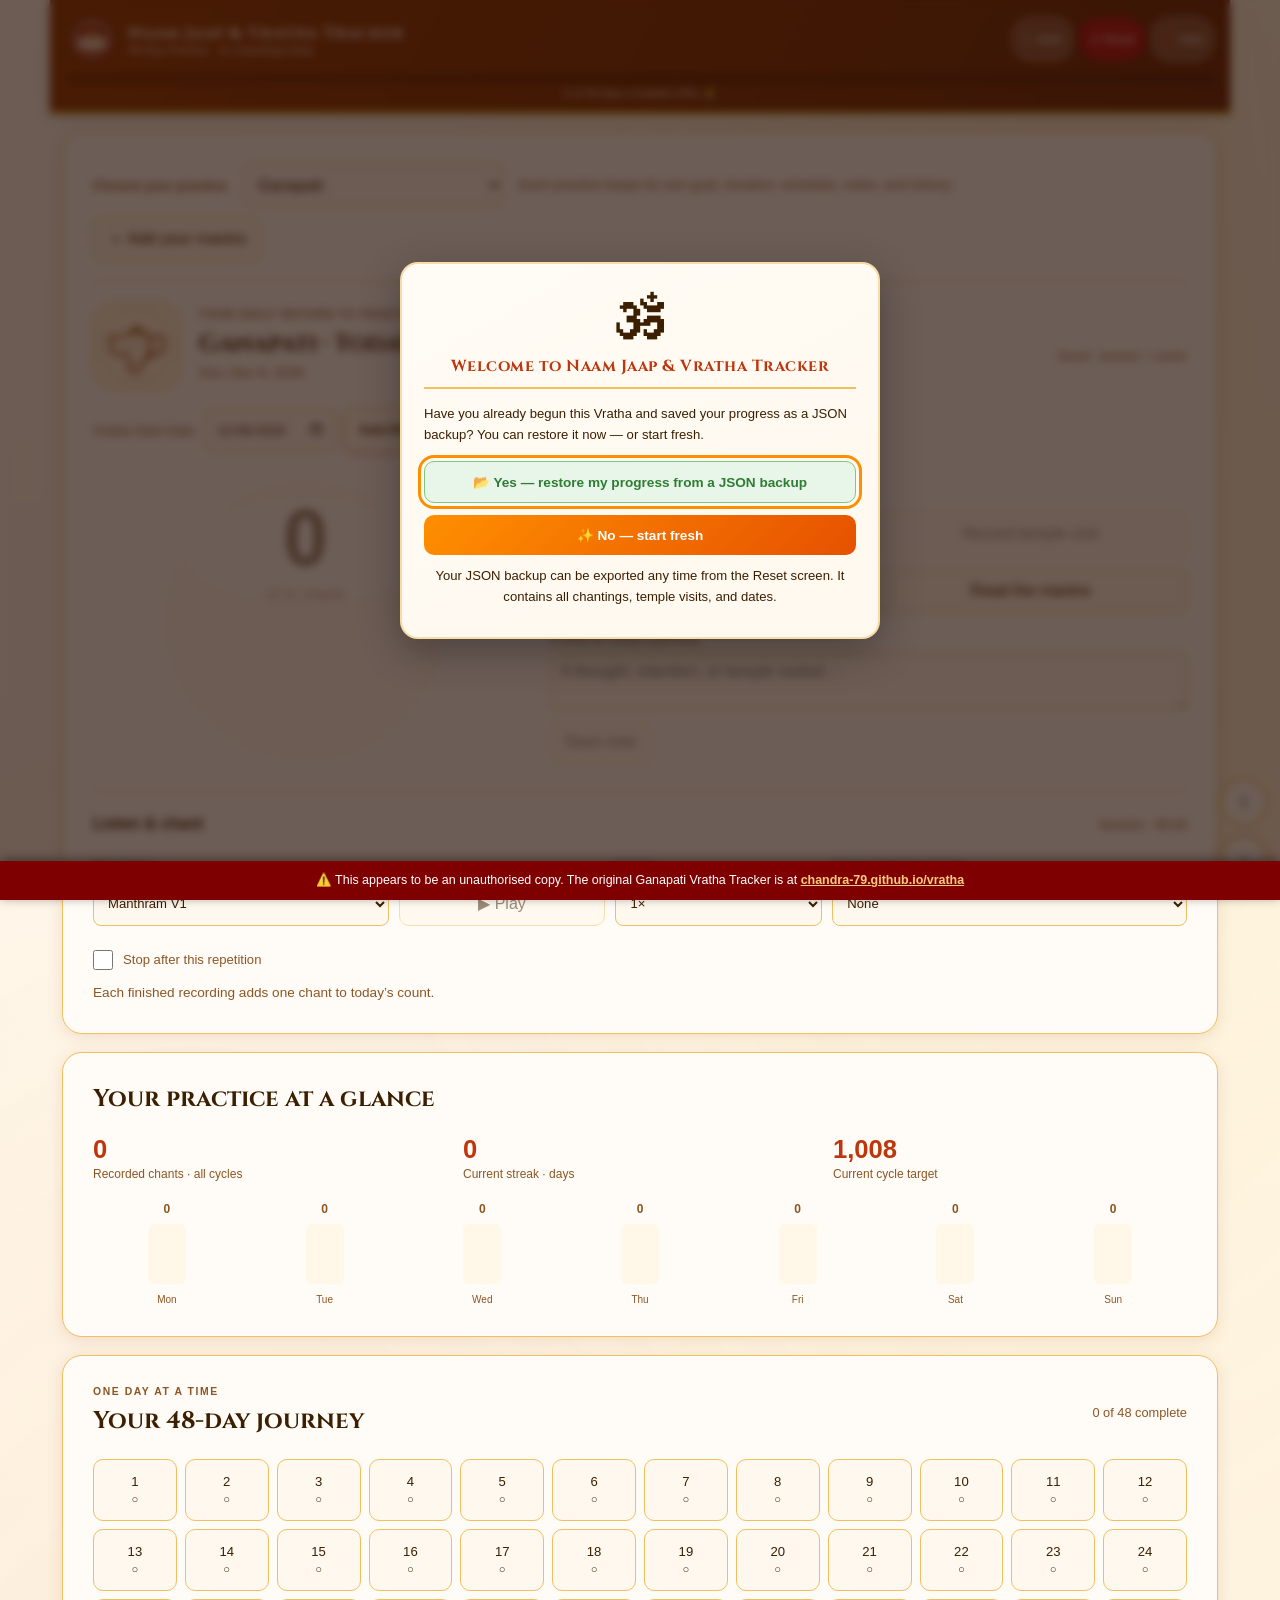
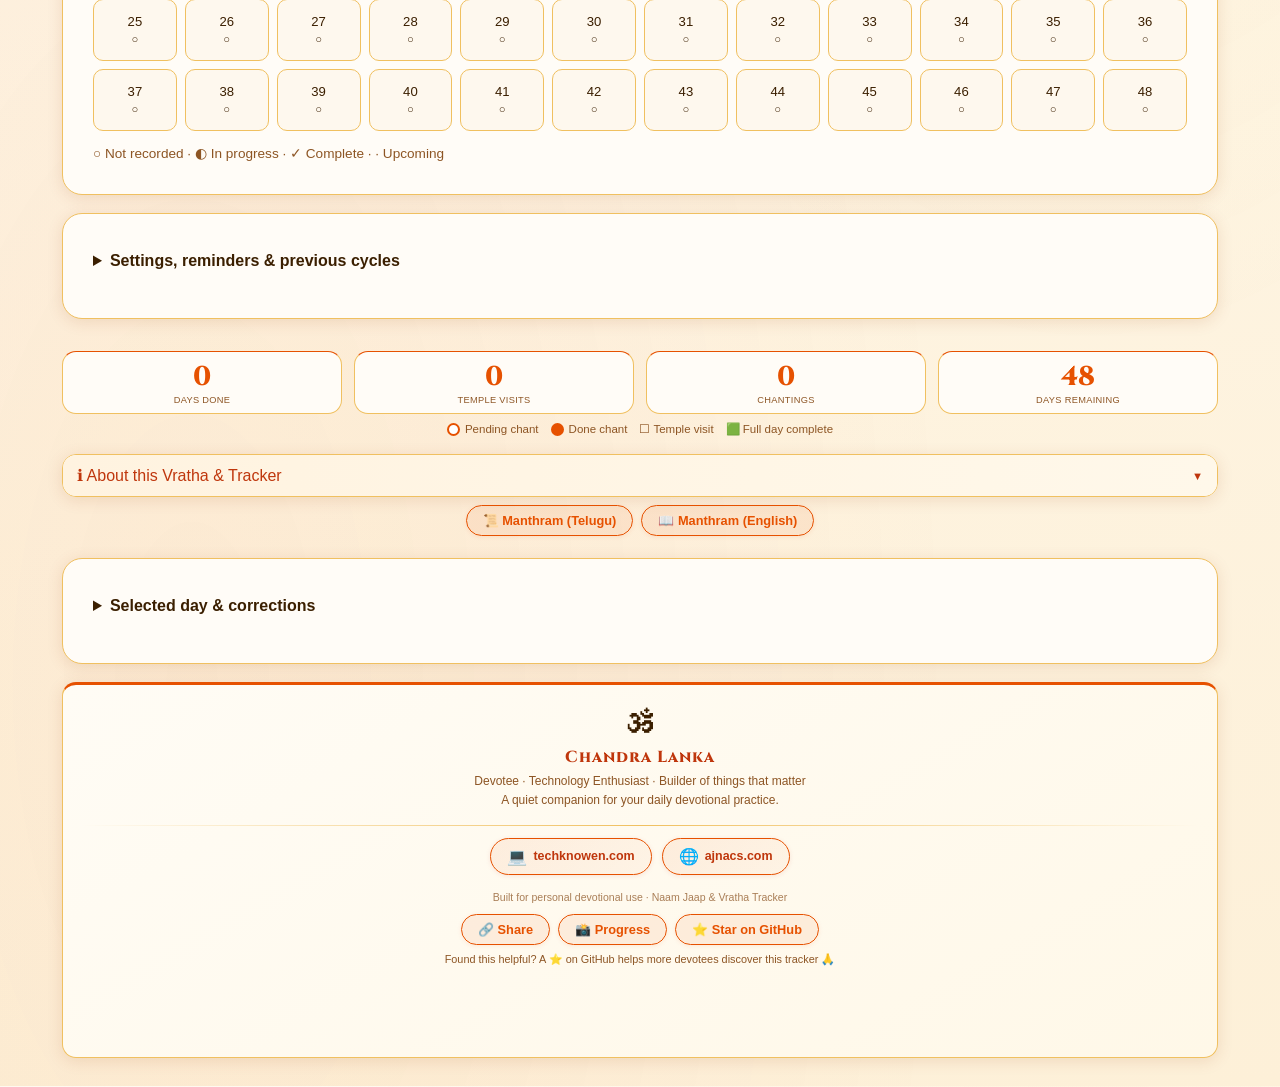
==== commit 05c7c862: "Add personal mantra library, configurable goals, and refreshed branding" ====
--- a/index.html
+++ b/index.html
@@ -13,19 +13,18 @@
   <meta name="apple-mobile-web-app-capable" content="yes"/>
   <meta name="apple-mobile-web-app-status-bar-style" content="black-translucent"/>
   <meta name="apple-mobile-web-app-title" content="Vratha Tracker"/>
-  <meta name="description" content="Naam Jaap for Ganapati, Rama, Hanuman, Shiva, Gayatri Matha and Durga Devi — text, audio and separate daily progress."/>
+  <meta name="description" content="Mantra practice for Ganapati, Rama, Hanuman, Shiva, Gayatri Matha and Durga Devi, plus your own text, images, PDFs and audio. Independent goals and daily progress."/>
   <meta name="author" content="Chandra Lanka"/>
   <meta name="copyright" content="© 2025 Chandra Lanka — https://ajnacs.com"/>
   <link rel="canonical" href="https://chandra-79.github.io/vratha"/>
   <title>🕉 Naam Jaap &amp; Vratha Tracker</title>
 
   <!-- Favicon / PWA icons -->
-  <link rel="icon" type="image/svg+xml" href="icon.svg"/>
-  <link rel="icon" type="image/png" sizes="192x192" href="icon-192.png"/>
-  <link rel="apple-touch-icon" href="icon-192.png"/>
-
-  <!-- PWA manifest inline -->
-  <link rel="manifest" href="data:application/json,%7B%22name%22%3A%22Naam%20Jaap%20Tracker%22%2C%22short_name%22%3A%22Vratha%22%2C%22display%22%3A%22standalone%22%2C%22background_color%22%3A%22%23fdf6ec%22%2C%22theme_color%22%3A%22%23e65100%22%2C%22icons%22%3A%5B%7B%22src%22%3A%22icon-192.png%22%2C%22sizes%22%3A%22192x192%22%2C%22type%22%3A%22image%2Fpng%22%7D%5D%7D"/>
+  <link rel="icon" type="image/png" sizes="48x48" href="assets/favicon.png"/>
+  <link rel="icon" type="image/png" sizes="192x192" href="assets/icon-192.png"/>
+  <link rel="apple-touch-icon" href="assets/icon-192.png"/>
+
+  <link rel="manifest" href="manifest.webmanifest"/>
 
   <!-- Devotional heading font -->
   <link rel="preconnect" href="https://fonts.googleapis.com"/>
@@ -942,7 +941,7 @@
 <header class="site-header" id="pageTop" tabindex="-1">
   <div class="header-top">
     <div class="header-title">
-      <span class="om">🕉</span>
+      <img class="brand-mark" src="assets/icon-192.png" width="52" height="52" alt=""/>
       <div>
         <h1>Naam Jaap &amp; Vratha Tracker</h1>
         <p>48-Day Practice · 21 Chantings Daily</p>
@@ -964,9 +963,9 @@
 
 <main id="practiceMain">
 <section class="companion-panel today-dashboard" id="todayDashboard" tabindex="-1" aria-labelledby="todayHeading">
-  <div class="practice-picker"><label for="practiceSelect">Choose your practice</label><select id="practiceSelect" onchange="switchPractice(this.value)"><option value="ganapati">Ganapati</option><option value="rama">Rama</option><option value="hanuman">Hanuman</option><option value="shiva">Shiva</option><option value="gayatri">Gayatri Matha</option><option value="durga">Durga Devi</option></select><p class="quiet">Each practice keeps its own 21-count goal, schedule, notes, and history.</p></div>
-  <div class="eyebrow">YOUR DAILY RETURN TO PRACTICE</div>
-  <div class="section-heading"><div><h2 id="todayHeading">Today’s practice</h2><p id="todaySubtitle"></p></div><span id="saveStatus" role="status">Saved on this device</span></div>
+  <div class="practice-picker"><label for="practiceSelect">Choose your practice</label><select id="practiceSelect" onchange="switchPractice(this.value)"><option value="ganapati">Ganapati</option><option value="rama">Rama</option><option value="hanuman">Hanuman</option><option value="shiva">Shiva</option><option value="gayatri">Gayatri Matha</option><option value="durga">Durga Devi</option></select><p class="quiet">Each practice keeps its own goal, duration, schedule, notes, and history.</p><div class="practice-library-actions"><button onclick="openCustomEditor()">＋ Add your mantra</button><button id="editCustomPractice" onclick="openCustomEditor(true)" hidden>Edit practice</button></div></div>
+  <div class="practice-identity"><img id="practiceArt" class="practice-art" src="assets/ganapati.svg" width="88" height="88" alt=""/><div><div class="eyebrow">YOUR DAILY RETURN TO PRACTICE</div>
+  <div class="section-heading"><div><h2 id="todayHeading">Today’s practice</h2><p id="todaySubtitle"></p></div><span id="saveStatus" role="status">Saved on this device</span></div></div></div>
   <div id="mantraPreview" class="mantra-preview" hidden><p id="mantraScript" lang="sa"></p><p id="mantraTransliteration"></p></div>
   <div class="today-layout">
     <button class="chant-ring" id="dailyTap" onclick="countChant()" aria-label="Count one chant"><span><strong id="dailyCount">0</strong><small>of 21 chants</small></span></button>
@@ -982,9 +981,10 @@
     <label class="check-label"><input type="checkbox" id="stopAfter"/> Stop after this repetition</label><p class="quiet" id="audioHint">Each finished recording adds one chant to today’s count.</p>
   </div>
 </section>
+<section class="companion-panel"><h2>Your practice at a glance</h2><div id="practiceInsights" class="insights-row"></div><div id="weeklyHistory" class="weekly-history" aria-label="Last seven days"></div></section>
 <section class="companion-panel" aria-labelledby="journeyHeading"><div class="section-heading"><div><div class="eyebrow">ONE DAY AT A TIME</div><h2 id="journeyHeading">Your 48-day journey</h2></div><span id="journeySummary"></span></div><div id="journeyGrid" class="journey-grid"></div><p class="quiet">○ Not recorded · ◐ In progress · ✓ Complete · · Upcoming</p></section>
 <details class="companion-panel settings-panel"><summary>Settings, reminders &amp; previous cycles</summary>
-  <div class="settings-grid"><section><h3>Your preferences</h3><label>Reading size <input id="readingSize" type="range" min="16" max="32" value="20" oninput="setReadingSize(this.value)"/></label><label class="check-label"><input type="checkbox" id="completionSound" onchange="saveAudioPreferences()"/> Gentle completion chime</label><label class="check-label"><input type="checkbox" id="hapticFeedback" onchange="saveAudioPreferences()"/> Vibration feedback (supported devices)</label></section>
+  <form id="practiceConfigForm" class="goal-settings"><h3>Goals for <span id="configPracticeName"></span></h3><div class="goal-fields"><label>Chants per day <input type="number" id="configChants" min="1" max="1008" required/></label><label>Number of days <input type="number" id="configDays" min="1" max="365" required/></label><button type="submit" class="primary-action">Save practice goals</button></div><div class="action-row" aria-label="Chant target presets"><span class="quiet">Quick targets</span><button type="button" onclick="document.getElementById('configChants').value=21">21</button><button type="button" onclick="document.getElementById('configChants').value=54">54</button><button type="button" onclick="document.getElementById('configChants').value=108">108</button><button type="button" onclick="document.getElementById('configChants').value=1008">1008</button></div><label class="check-label"><input type="checkbox" id="configTemple"/> Require a temple visit to complete a day</label><p class="quiet" id="goalProjection"></p><p class="quiet">Recorded counts are kept. Changing your target recalculates completion. Cookies preserve targets and daily counts; notes and archives are kept in browser storage and backups.</p><p id="configMessage" role="status"></p></form><div class="settings-grid"><section><h3>Your preferences</h3><label>Reading size <input id="readingSize" type="range" min="16" max="32" value="20" oninput="setReadingSize(this.value)"/></label><label class="check-label"><input type="checkbox" id="completionSound" onchange="saveAudioPreferences()"/> Gentle completion chime</label><label class="check-label"><input type="checkbox" id="hapticFeedback" onchange="saveAudioPreferences()"/> Vibration feedback (supported devices)</label></section>
   <section><h3>Daily reminder</h3><label>Local time <input type="time" id="reminderTime" value="07:00"/></label><button onclick="downloadReminder()">Add to my calendar</button><p class="quiet">Download a recurring reminder for your calendar app.</p></section>
   <section><h3>Keep your progress</h3><button onclick="exportJSON()">Download selected practice</button><button onclick="document.getElementById('importFileInput').click()">Restore backup</button><p class="quiet" id="lastBackup">No backup downloaded yet.</p><p class="quiet">Saved in this browser. Back up to move devices or keep a separate copy.</p></section>
   <section><h3>A new beginning</h3><label>Next cycle’s start <input type="date" id="nextCycleDate"/></label><button onclick="archiveAndRestart()">Archive this cycle &amp; start another</button><p class="quiet">Your current cycle and notes stay in the archive.</p></section></div><div id="archiveList"></div>
@@ -1061,7 +1061,7 @@
 </div>
 
 <!-- ── CARDS ── -->
-<details class="companion-panel" id="dayDetails"><summary>Day-by-day details &amp; corrections</summary><div class="cards-container" id="cardsContainer"></div></details>
+<details class="companion-panel" id="dayDetails"><summary>Selected day &amp; corrections</summary><div class="cards-container" id="cardsContainer"></div></details>
 
 <!-- ── WELCOME / IMPORT MODAL ── -->
 <div class="modal-overlay" id="welcomeModal">
@@ -1176,7 +1176,7 @@
 </nav>
 
 <dialog id="focusDialog" class="practice-dialog" aria-labelledby="focusHeading"><div class="section-heading"><h2 id="focusHeading">One chant at a time</h2><button onclick="closeFocus()" aria-label="Exit focus mode">✕</button></div><p id="focusDay" class="quiet"></p><p id="focusMantra" class="focus-mantra"></p><button class="chant-ring focus-ring" id="focusTap" onclick="countChant()" aria-label="Count one chant"><span><strong id="focusCount">0</strong><small>of 21 chants</small></span></button><p id="focusHint">Tap the circle or press Space.</p><div class="action-row"><button id="focusUndo" onclick="undoPractice()" disabled>↶ Undo</button><button id="focusAudio" onclick="toggleGuidedAudio()">▶ Audio</button></div><p class="quiet">Space counts · Backspace undoes · Escape exits</p></dialog>
-<dialog id="readerDialog" class="practice-dialog reader-dialog" aria-labelledby="readerHeading"><div class="section-heading"><h2 id="readerHeading">Ganapati Manthram</h2><button onclick="document.getElementById('readerDialog').close()" aria-label="Close reading view">✕</button></div><div class="action-row"><label>Read in <select id="readerLanguage" onchange="renderReader()"><option value="en">Transliteration</option><option value="sa">देवनागरी</option><option value="te">తెలుగు</option><option value="meaning">Meaning overview</option></select></label><label>Text size <input type="range" id="readerSize" min="16" max="32" value="20" oninput="setReadingSize(this.value)"/></label></div><div id="readerText"></div></dialog>
+<dialog id="readerDialog" class="practice-dialog reader-dialog" aria-labelledby="readerHeading"><div class="section-heading"><h2 id="readerHeading">Ganapati Manthram</h2><button onclick="document.getElementById('readerDialog').close()" aria-label="Close reading view">✕</button></div><div class="action-row"><label>Read in <select id="readerLanguage" onchange="renderReader()"><option value="en">Transliteration</option><option value="sa">देवनागरी</option><option value="te">తెలుగు</option><option value="meaning">Meaning overview</option></select></label><label>Text size <input type="range" id="readerSize" min="16" max="32" value="20" oninput="setReadingSize(this.value)"/></label></div><div id="readerText"></div><div id="readerAttachments" class="reader-attachments"></div></dialog>
 <dialog id="editDayDialog" class="practice-dialog" aria-labelledby="editDayHeading"><h2 id="editDayHeading">Correct a day</h2><form id="editDayForm"><label>Chants completed <input id="editChants" type="number" min="0" max="21" required/></label><label class="check-label"><input id="editTemple" type="checkbox"/> Temple visited</label><label>Note <textarea id="editNote" maxlength="2000" rows="4"></textarea></label><div class="action-row"><button class="primary-action" type="submit">Save correction</button><button type="button" onclick="document.getElementById('editDayDialog').close()">Cancel</button></div></form></dialog>
 <div class="sr-only" id="practiceAnnouncement" role="status" aria-live="polite"></div>
 <!-- Toast -->
@@ -1189,8 +1189,9 @@
     <div style="display:flex;gap:12px;align-items:flex-start;">
       <div class="icon">✨</div>
       <div>
+        <p class="note">Choose a practice, or use <strong>＋ Add your mantra</strong> for your own text, reading sheets and recording. Set its chant target and number of days in Settings. Download a backup to keep your progress and uploads.</p>
         <p class="note">Tap each circle to mark a chanting, then press <span class="pill">Temple</span> to record your visit for the day.</p>
-        <p class="note">On completing all 21 chants and temple visit, you will receive a verse from the Bhagavad Gita as a blessing. 🙏</p>
+        <p class="note">On completing your daily goal and any required temple visit, you will receive a verse from the Bhagavad Gita as a blessing. 🙏</p>
         <p class="note">Use <span class="pill">📸 Progress</span> in the footer to capture a shareable progress card of completed days. Use <span class="pill">🔗 Share</span> to share the tracker link. This app also supports offline use — add it to your homescreen.</p>
       </div>
     </div>
@@ -1200,6 +1201,30 @@
     </div>
   </div>
 </div>
+
+
+<dialog id="customDialog" class="practice-dialog" aria-labelledby="customHeading">
+  <div class="section-heading"><div><p class="eyebrow">YOUR PERSONAL MANTRA LIBRARY</p><h2 id="customHeading">Create your own practice</h2></div><button type="button" aria-label="Close practice editor" onclick="if(!document.getElementById('customSubmit').disabled)document.getElementById('customDialog').close()">×</button></div>
+  <p class="quiet">Add a prayer in any language, reading sheets, or your own recording. Uploads stay in this browser; include them in a backup to move devices.</p>
+  <form id="customPracticeForm" class="custom-form">
+    <label>Mantra category / name <input id="customName" maxlength="80" required placeholder="e.g. Krishna naam jaap" autocomplete="off"/></label>
+    <label>Mantra text <textarea id="customText" maxlength="20000" rows="5" placeholder="Type or paste your mantra in any language…" dir="auto"></textarea></label>
+    <label>Meaning or personal intention (optional) <textarea id="customMeaning" maxlength="2000" rows="2" dir="auto"></textarea></label>
+    <fieldset><legend>Reading &amp; listening</legend><p class="quiet">Add at least text, a reading sheet, or audio. New files replace the corresponding saved uploads.</p>
+      <label>Reading sheets — images or PDF <input id="customReferences" type="file" accept=".png,.jpg,.jpeg,.webp,.pdf" multiple aria-describedby="referenceHelp"/></label><p class="quiet" id="referenceHelp">Up to 6 PNG, JPG, WebP or PDF files · 10 MB each. Add text above for screen readers; images and PDFs are not transcribed automatically.</p>
+      <label class="check-label"><input id="removeReferences" type="checkbox"/> Remove saved reading sheets</label>
+      <label>Mantra audio <input id="customAudio" type="file" accept=".mp3,.wav,.m4a,.aac,.ogg,.webm" aria-describedby="audioUploadHelp"/></label><p class="quiet" id="audioUploadHelp">MP3, WAV, M4A, AAC, OGG or WebM · up to 25 MB. Upload one repetition: each finished playback records one chant. Playback support depends on your browser.</p>
+      <label class="check-label"><input id="removeAudio" type="checkbox"/> Remove saved recording</label>
+      <label>Cover image (optional) <input id="customCover" type="file" accept=".png,.jpg,.jpeg,.webp"/></label><p class="quiet">PNG, JPG or WebP · up to 5 MB. All uploads together: 50 MB maximum.</p>
+      <label class="check-label"><input id="removeCover" type="checkbox"/> Remove saved cover</label>
+      <p id="existingUploads" class="quiet" aria-live="polite"></p>
+    </fieldset>
+    <fieldset id="customGoals"><legend>Your practice goals</legend><div class="goal-fields"><label>Chants per day <input id="customChants" type="number" min="1" max="1008" value="21" required/></label><label>Number of days <input id="customDays" type="number" min="1" max="365" value="48" required/></label></div><label>Start date <input id="customStart" type="date" required/></label><label class="check-label"><input id="customTemple" type="checkbox"/> Require a temple visit to complete a day</label></fieldset>
+    <p id="customEditGoalsHint" class="quiet" hidden>Change chants, days, and temple requirements in Settings after saving. Your progress is kept.</p>
+    <p id="customError" role="alert"></p>
+    <div class="action-row"><button id="customSubmit" class="primary-action" type="submit">Save practice</button><button id="customDelete" class="danger-action" type="button" onclick="deleteCustomPractice()" hidden>Delete practice</button></div>
+  </form>
+</dialog>
 
 <script src="practices.js"></script>
 <script>
@@ -1279,7 +1304,7 @@
     const c = s.marks.filter(Boolean).length;
     totalC += c;
     if (s.temple) templeV++;
-    if (c === CHANTS && s.temple) doneD++;
+    if (dayIsComplete(s,getPracticeConfig(state))) doneD++;
   }
   const pct  = Math.round((doneD / DAYS) * 100);
   const dLeft = DAYS - doneD;
@@ -1370,11 +1395,11 @@
 
   ctx.font = 'bold 16px Georgia, serif';
   ctx.fillStyle = '#bf360c';
-  ctx.fillText(PRACTICES[activePractice].name + ' Practice', W / 2, y + 48);
+  ctx.fillText(PRACTICES[activePractice].name + ' Practice', W / 2, y + 48, W - PAD * 2);
 
   ctx.font = '11px -apple-system, BlinkMacSystemFont, Arial, sans-serif';
   ctx.fillStyle = '#8d5524';
-  ctx.fillText('48-Day Sacred Penance  \u00B7  21 Chantings Daily', W / 2, y + 66);
+  ctx.fillText(DAYS + '-Day Practice · ' + CHANTS + ' Chantings Daily', W / 2, y + 66);
 
   y += S_HDR + S_GAP;
 
@@ -1429,7 +1454,7 @@
 
     const s    = state['d' + d];
     const cnt  = s ? s.marks.filter(Boolean).length : 0;
-    const done = cnt === CHANTS && s && s.temple;
+    const done = dayIsComplete(s,getPracticeConfig(state));
 
     ctx.beginPath();
     ctx.arc(cx, cy, r, 0, Math.PI * 2);
@@ -1559,7 +1584,7 @@
         await navigator.share({
           files: [file],
           title: 'My ' + PRACTICES[activePractice].name + ' Practice Progress',
-          text: doneD + ' of 48 days complete (' + pct + '%) \uD83D\uDE4F'
+          text: doneD + ' of ' + DAYS + ' days complete (' + pct + '%) \uD83D\uDE4F'
         });
         showToast('Shared!');
       } catch(e) {
@@ -2461,46 +2486,46 @@
 
 // Onboarding is shown only when the user explicitly requests it (Help button)
 // ── CONSTANTS ──
-const DAYS       = 48;
-const CHANTS     = 21;
+let DAYS = 48;
+let CHANTS = 21;
+let detailDay = 1;
 let LS_KEY = practiceStorageKey(activePractice);
 let COOKIE_KEY = practiceCookieKey(activePractice);
 
 // ── STORAGE: localStorage (primary) + cookie (backup) ──
 function saveState(st) {
   st.practiceId = activePractice;
-  const json = JSON.stringify(st);
+  st.updatedAt = Date.now();
+  let localSaved = false, cookieSaved = false;
+  try { localStorage.setItem(LS_KEY, JSON.stringify(st)); localSaved = true; } catch (_) {}
+  try { cookieSaved = writePracticeCookie(st); } catch (_) {}
+  practiceUpdates?.postMessage({practiceId:activePractice});
+  const status = document.getElementById('saveStatus');
+  if (status) status.textContent = localSaved && cookieSaved ? 'Saved · browser + cookie' : localSaved ? 'Saved in browser · cookies unavailable' : cookieSaved ? 'Counts saved in cookie · export notes and history' : 'Could not save — download a backup';
+}
+function loadState() {
+  let local = null, cookie = null;
+  try { const raw = localStorage.getItem(LS_KEY); if(raw) local=JSON.parse(raw); } catch (_) {}
   try {
-    localStorage.setItem(LS_KEY, json);
-    const status = document.getElementById('saveStatus');
-    if (status) status.textContent = 'Saved on this device';
-  } catch(e) {
-    const status = document.getElementById('saveStatus');
-    if (status) status.textContent = 'Could not save — download a backup';
+    const prefix=COOKIE_KEY+'=';
+    const part=document.cookie.split('; ').find(value=>value.startsWith(prefix));
+    if(part) cookie=decodePracticeCookie(part.slice(prefix.length));
+  } catch (_) {}
+  if(cookie && (!local || (cookie.updatedAt||0)>(local.updatedAt||0))) {
+    const result={...(local||{}),...cookie};
+    for(let d=1;d<=getPracticeConfig(cookie).days;d++) if(local?.['d'+d]?.note) result['d'+d].note=local['d'+d].note;
+    return result;
   }
-  // compact cookie backup (expires 200 days)
-  try {
-    const d = new Date(); d.setDate(d.getDate() + 200);
-    document.cookie = COOKIE_KEY + '=' + encodeURIComponent(json)
-      + '; expires=' + d.toUTCString() + '; path=/; SameSite=Lax';
-  } catch(e) {}
-}
-
-function loadState() {
-  // 1. try localStorage
-  try {
-    const raw = localStorage.getItem(LS_KEY);
-    if (raw) return JSON.parse(raw);
-  } catch(e) {}
-  // 2. fallback: cookie
-  try {
-    const m = document.cookie.match('(?:^|; )' + COOKIE_KEY + '=([^;]*)');
-    if (m) return JSON.parse(decodeURIComponent(m[1]));
-  } catch(e) {}
-  return {};
+  return local || cookie || {};
+}
+function applyPracticeConfig() {
+  const config=getPracticeConfig(state);
+  DAYS=config.days; CHANTS=config.chants;
+  detailDay=Math.min(detailDay,DAYS);
 }
 
 let state = loadState();
+applyPracticeConfig();
 
 function ensureDay(d) {
   const k = 'd' + d;
@@ -2509,11 +2534,12 @@
 
 // ── BUILD CARDS ──
 function buildCards() {
+  applyPracticeConfig();
   const container = document.getElementById('cardsContainer');
   container.innerHTML = '';
   for (let d = 1; d <= DAYS; d++) {
     ensureDay(d);
-    container.appendChild(makeCard(d));
+    if (d === detailDay) container.appendChild(makeCard(d));
   }
   updateStats();
   document.getElementById('startDateRow').style.display = state.datesFixed ? 'none' : '';
@@ -2533,7 +2559,7 @@
   const k = 'd' + d;
   const s = state[k];
   const count = s.marks.filter(Boolean).length;
-  const done  = count === CHANTS && s.temple;
+  const done  = dayIsComplete(s, getPracticeConfig(state));
 
   const future  = isFuture(d);
   const isToday = !future && s.date && s.date === todayISO();
@@ -2613,7 +2639,7 @@
   templeBtn.setAttribute('aria-pressed', String(s.temple));
   templeBtn.textContent = s.temple ? '🛕 Visited' : '🛕 Temple';
   templeBtn.addEventListener('click', () => changeDay(d, day => {
-    if (day.temple && day.marks.every(Boolean)) return;
+    if (dayIsComplete(day, getPracticeConfig(state))) return;
     day.temple = !day.temple;
   }, 'Temple visit updated'));
 
@@ -2627,7 +2653,7 @@
   completeBtn.className = 'complete-day-btn';
   completeBtn.id = 'completebtn' + d;
   completeBtn.disabled = future || done;
-  completeBtn.textContent = done ? '✓ Day Complete' : future ? '🔒 Future Day' : '🙏 Complete Day (21 chants + Temple)';
+  completeBtn.textContent = done ? '✓ Day Complete' : future ? '🔒 Future Day' : '🙏 Complete Day (' + CHANTS + ' chants' + (getPracticeConfig(state).templeRequired ? ' + Temple' : '') + ')';
   completeBtn.addEventListener('click', () => completeDay(d));
   card.appendChild(completeBtn);
 
@@ -2636,7 +2662,7 @@
   grid.className = 'marks-grid';
   grid.id = 'grid' + d;
 
-  for (let m = 0; m < CHANTS; m++) {
+  for (let m = 0; m < Math.min(CHANTS, 108); m++) {
     const mk = document.createElement('button');
     mk.type = 'button';
     mk.disabled = future || done || (isToday && m !== s.marks.indexOf(false));
@@ -2649,6 +2675,13 @@
     mk.addEventListener('click', () => toggleMark(d, m));
     grid.appendChild(mk);
   }
+  if (CHANTS > 108) {
+    grid.replaceChildren();
+    const add=document.createElement('button'); add.className='compact-count';
+    add.textContent='＋ Record one chant'; add.disabled=future || count >= CHANTS;
+    add.addEventListener('click',()=>changeDay(d,day=>{ const next=day.marks.indexOf(false); if(next>=0)day.marks[next]=true; },'Chant recorded'));
+    grid.appendChild(add);
+  }
   if (isToday && !done) applyNextMark(grid, s.marks);
   card.appendChild(grid);
   const edit = document.createElement('button');
@@ -2690,11 +2723,11 @@
 }
 
 function completeDay(d) {
-  return changeDay(d, day => { day.marks.fill(true); day.temple = true; }, 'Day completed');
+  return changeDay(d, day => { day.marks.fill(true); if(getPracticeConfig(state).templeRequired) day.temple = true; }, 'Day completed');
 }
 function toggleMark(d, m) {
   return changeDay(d, day => {
-    if (day.marks.every(Boolean) && day.temple) return;
+    if (dayIsComplete(day, getPracticeConfig(state))) return;
     if (day.date === todayISO() && m !== day.marks.indexOf(false)) return;
     day.marks[m] = !day.marks[m];
   }, 'Chant updated');
@@ -2711,19 +2744,20 @@
   const focusedMark = grid.contains(document.activeElement) ? document.activeElement : null;
 
   const marks = grid.querySelectorAll('.mark');
-  let count = 0;
+  const count = s.marks.filter(Boolean).length;
   marks.forEach((el, i) => {
-    if (s.marks[i]) { el.classList.add('done'); count++; }
+    if (s.marks[i]) { el.classList.add('done'); }
     else el.classList.remove('done');
   });
 
-  const done = count === CHANTS && s.temple;
+  const done = dayIsComplete(s, getPracticeConfig(state));
   const counter = document.getElementById('chantCount' + d);
   counter.textContent = count + ' / ' + CHANTS;
   counter.setAttribute('aria-label', count + ' of ' + CHANTS + ' chants completed');
   if (done) card.classList.add('completed');
   else card.classList.remove('completed');
 
+  const compact=grid.querySelector('.compact-count'); if(compact) compact.disabled=isFuture(d) || count >= CHANTS;
   if (done && !wasCompleted) showGitaQuote(d);
 
   // update future lock
@@ -2734,7 +2768,7 @@
   // update complete-day button
   const cbtn = document.getElementById('completebtn' + d);
   if (cbtn) cbtn.disabled = future || done;
-  if (cbtn) cbtn.textContent = done ? '✓ Day Complete' : future ? '🔒 Future Day' : '🙏 Complete Day (21 chants + Temple)';
+  if (cbtn) cbtn.textContent = done ? '✓ Day Complete' : future ? '🔒 Future Day' : '🙏 Complete Day (' + CHANTS + ' chants' + (getPracticeConfig(state).templeRequired ? ' + Temple' : '') + ')';
 
   // update temple button
   const tbtn = document.getElementById('templebtn' + d);
@@ -2877,7 +2911,7 @@
     const c = state[k].marks.filter(Boolean).length;
     totalC += c;
     if (state[k].temple) templeV++;
-    if (c === CHANTS && state[k].temple) doneD++;
+    if (dayIsComplete(state[k],getPracticeConfig(state))) doneD++;
   }
   if (typeof renderCompanion === 'function') renderCompanion();
   document.getElementById('sDays').textContent   = doneD;
@@ -2888,8 +2922,9 @@
   const pct = Math.round((doneD / DAYS) * 100);
   document.getElementById('progressBar').style.width = pct + '%';
   document.getElementById('progressBar').setAttribute('aria-valuenow', doneD);
+  document.getElementById('progressBar').setAttribute('aria-valuemax', DAYS);
   document.getElementById('progressText').textContent =
-    doneD + ' of 48 days complete (' + pct + '%) 🙏';
+    doneD + ' of ' + DAYS + ' days complete (' + pct + '%) 🙏';
 }
 
 // ── START DATE AUTO-FILL ──
@@ -2991,10 +3026,12 @@
 function syncTrackerState() {
   const latest = loadState();
   if (JSON.stringify(latest) === JSON.stringify(state)) return;
+  if (JSON.stringify(getPracticeConfig(state)) !== JSON.stringify(getPracticeConfig(latest)) && typeof stopGuidedAudio === 'function') stopGuidedAudio();
   state = latest;
   buildCards();
   document.getElementById('startDateRow').style.display = state.datesFixed ? 'none' : '';
 }
+if (practiceUpdates) practiceUpdates.onmessage = event => { if(event.data?.practiceId === activePractice) syncTrackerState(); };
 window.addEventListener('storage', event => {
   if (event.key === LS_KEY || event.key === null) syncTrackerState();
   if (event.key === 'vratha_theme' || event.key === null) {
@@ -3004,51 +3041,25 @@
 window.addEventListener('focus', () => { syncTrackerState(); if (typeof renderCompanion === 'function') renderCompanion(); });
 
 // ── EXPORT JSON ──
-function exportJSON() {
+async function exportJSON() {
   syncTrackerState();
-  state.lastBackup = new Date().toISOString();
-  saveState(state);
-  if (typeof renderCompanion === 'function') renderCompanion();
-  const json = JSON.stringify(state, null, 2);
-  const blob = new Blob([json], { type: 'application/json' });
-  const url  = URL.createObjectURL(blob);
-  const a    = document.createElement('a');
-  a.href     = url;
-  a.download = activePractice + '-practice-backup.json';
-  document.body.appendChild(a);
-  a.click();
-  document.body.removeChild(a);
-  URL.revokeObjectURL(url);
-}
-
-// ── IMPORT FROM FILE (welcome screen) ──
-function handleImportFile(input) {
-  const file = input.files[0];
-  if (!file) return;
-  const reader = new FileReader();
-  reader.onload = async function(e) {
-    try {
-      const data = JSON.parse(e.target.result);
-      if (!validBackup(data)) throw new Error();
-      const targetPractice = data.practiceId || 'ganapati';
-      await switchPractice(targetPractice, { restoring: true });
-      stopGuidedAudio();
-      state = data;
-      state.sharedCountMigrated = true;
-      saveState(state);
-      closeWelcomeModal();
-      buildCards();
-      if (state.datesFixed) {
-        const row = document.getElementById('startDateRow');
-        if (row) row.style.display = 'none';
-        scrollToToday();
-      }
-    } catch(err) {
-      alert('Could not read the file. Please select a valid practice JSON backup.');
-    }
-    input.value = '';
-  };
-  reader.readAsText(file);
+  const id=activePractice, snapshot=structuredClone(state);
+  if (await downloadPracticeBackup(snapshot,id,id+'-practice-backup.json')) {
+    await practiceLock(()=>{
+      if(activePractice!==id)return;
+      syncTrackerState();state.lastBackup=new Date().toISOString();saveState(state);renderCompanion();
+    });
+  }
+}
+
+async function handleImportFile(input) {
+  const file=input.files[0];
+  if(!file)return;
+  try {
+    if(file.size>75*1024*1024)throw new Error('Choose a backup smaller than 75 MB.');
+    await restorePracticeBackup(JSON.parse(await file.text()));
+  } catch(error) {alert('Could not restore this backup. '+error.message);}
+  finally {input.value='';}
 }
 
 let _welcomeTimer = null;
@@ -3110,7 +3121,7 @@
 function confirmReset() {
   [1, 2].forEach(n => { const audio = document.getElementById('manthramAudio' + n); audio.pause(); audio.currentTime = 0; });
   if (typeof stopGuidedAudio === 'function') stopGuidedAudio();
-  state = { sharedCountMigrated: true };
+  state = { sharedCountMigrated: true, config:getPracticeConfig(state) };
   saveState(state);
   closeResetModal();
   buildCards();
@@ -3156,6 +3167,7 @@
   } catch(e) {}
 }
 </script>
+<script src="custom-practices.js"></script>
 <script src="companion.js"></script>
 </body>
 </html>
--- a/companion.css
+++ b/companion.css
@@ -134,3 +134,50 @@
 .mantra-source { color: var(--saffron-d); font-size: .85rem; }
 @media (max-width: 900px) { .practice-picker { grid-template-columns: 1fr 1fr; } .practice-picker p { grid-column: 1 / -1; } }
 @media (max-width: 360px) { .practice-picker { grid-template-columns: 1fr; } }
+.goal-settings { margin: 18px 0; padding-bottom: 20px; border-bottom: 1px solid var(--gold); }
+.goal-fields { display: grid; grid-template-columns: 1fr 1fr auto; align-items: end; gap: 12px; }
+.goal-fields input { width: 100%; }
+#configMessage { margin-top: 10px; font-size: .85rem; line-height: 1.5; }
+.insights-row { display: grid; grid-template-columns: repeat(3,minmax(0,1fr)); gap: 16px; margin: 18px 0; }
+.insights-row strong { display: block; font-size: 1.6rem; color: var(--saffron-d); }
+.insights-row span { font-size: .75rem; color: var(--muted); }
+.weekly-history { display: grid; grid-template-columns: repeat(7,minmax(0,1fr)); gap: 10px; margin-top: 20px; }
+.history-day { text-align: center; font-size: .75rem; color: var(--muted); }
+.history-bar { display: block; height: 60px; background: linear-gradient(to top,var(--saffron) var(--fill),var(--gold-l) var(--fill)); border-radius: 6px; margin: 8px auto; max-width: 38px; }
+#dayDetails .cards-container { display: block; max-width: 620px; margin: auto; }
+.compact-count { grid-column: 1 / -1; }
+.focus-ring { background: repeating-conic-gradient(transparent 0deg var(--bead-fill,15deg), var(--card) var(--bead-fill,15deg) var(--bead-angle,17.142857deg)), conic-gradient(var(--saffron) var(--progress), var(--gold-l) 0); }
+.focus-ring.smooth-ring { background: conic-gradient(var(--saffron) var(--progress), var(--gold-l) 0); }
+@media(max-width:600px) { .goal-fields { grid-template-columns: 1fr 1fr; } .goal-fields button { grid-column: 1 / -1; } .insights-row { gap: 8px; } }
+
+/* Personal library and consistent artwork. */
+.brand-mark { width: 52px; height: 52px; border-radius: 14px; flex: 0 0 auto; }
+.practice-library-actions { display: flex; flex-wrap: wrap; gap: 8px; grid-column: 1 / -1; }
+.practice-identity { display: flex; gap: 18px; align-items: center; }
+.practice-identity > div { flex: 1; min-width: 0; }
+.practice-art { flex: 0 0 auto; width: 88px; height: 88px; object-fit: cover; border-radius: 20px; border: 1px solid var(--gold); background: #fff8e8; }
+.custom-form { display: grid; gap: 20px; margin-top: 20px; }
+.custom-form fieldset { min-width: 0; padding: 16px; border: 1px solid var(--gold); border-radius: 12px; display: grid; gap: 12px; }
+.custom-form legend { font-weight: 600; padding-inline: 6px; }
+.custom-form textarea { width: 100%; resize: vertical; }
+.custom-form input[type=file] { width: 100%; font-size: .85rem; }
+.custom-form .goal-fields { grid-template-columns: 1fr 1fr; }
+#customError { color: #b32121; overflow-wrap: anywhere; }
+[data-theme=dark] #customError { color: #ffb4b4; }
+#existingUploads, .practice-identity h2, #readerHeading, #todayHeading { overflow-wrap: anywhere; }
+#mantraTransliteration, .focus-mantra { display: -webkit-box; -webkit-line-clamp: 6; -webkit-box-orient: vertical; overflow: hidden; overflow-wrap: anywhere; }
+.reader-attachments { display: grid; gap: 20px; margin-top: 20px; }
+.reader-attachments figure { padding: 12px; border: 1px solid var(--gold); border-radius: 12px; }
+.reader-attachments img { display: block; width: 100%; max-height: 600px; object-fit: contain; margin-bottom: 10px; }
+.reader-attachments a { display: block; color: var(--saffron-d); padding: 8px 0; min-height: 44px; overflow-wrap: anywhere; }
+.reader-attachments .attachment-download { font-size: .85rem; }
+:where(select, textarea, summary, a):focus-visible { outline: 3px solid var(--saffron-l); outline-offset: 3px; }
+@media(max-width:600px) {
+  .practice-art { width: 64px; height: 64px; border-radius: 14px; }
+  .practice-identity { gap: 12px; align-items: flex-start; }
+  .practice-identity .section-heading { gap: 6px; }
+  .brand-mark { width: 44px; height: 44px; }
+}
+@media(max-width:360px) { .practice-identity { align-items: center; } .practice-art { width: 48px; height: 48px; } .custom-form fieldset { padding: 10px; } }
+[data-theme=dark] .qbtn { color: var(--saffron-d); }
+.qbtn { transition: background .2s, box-shadow .2s; }
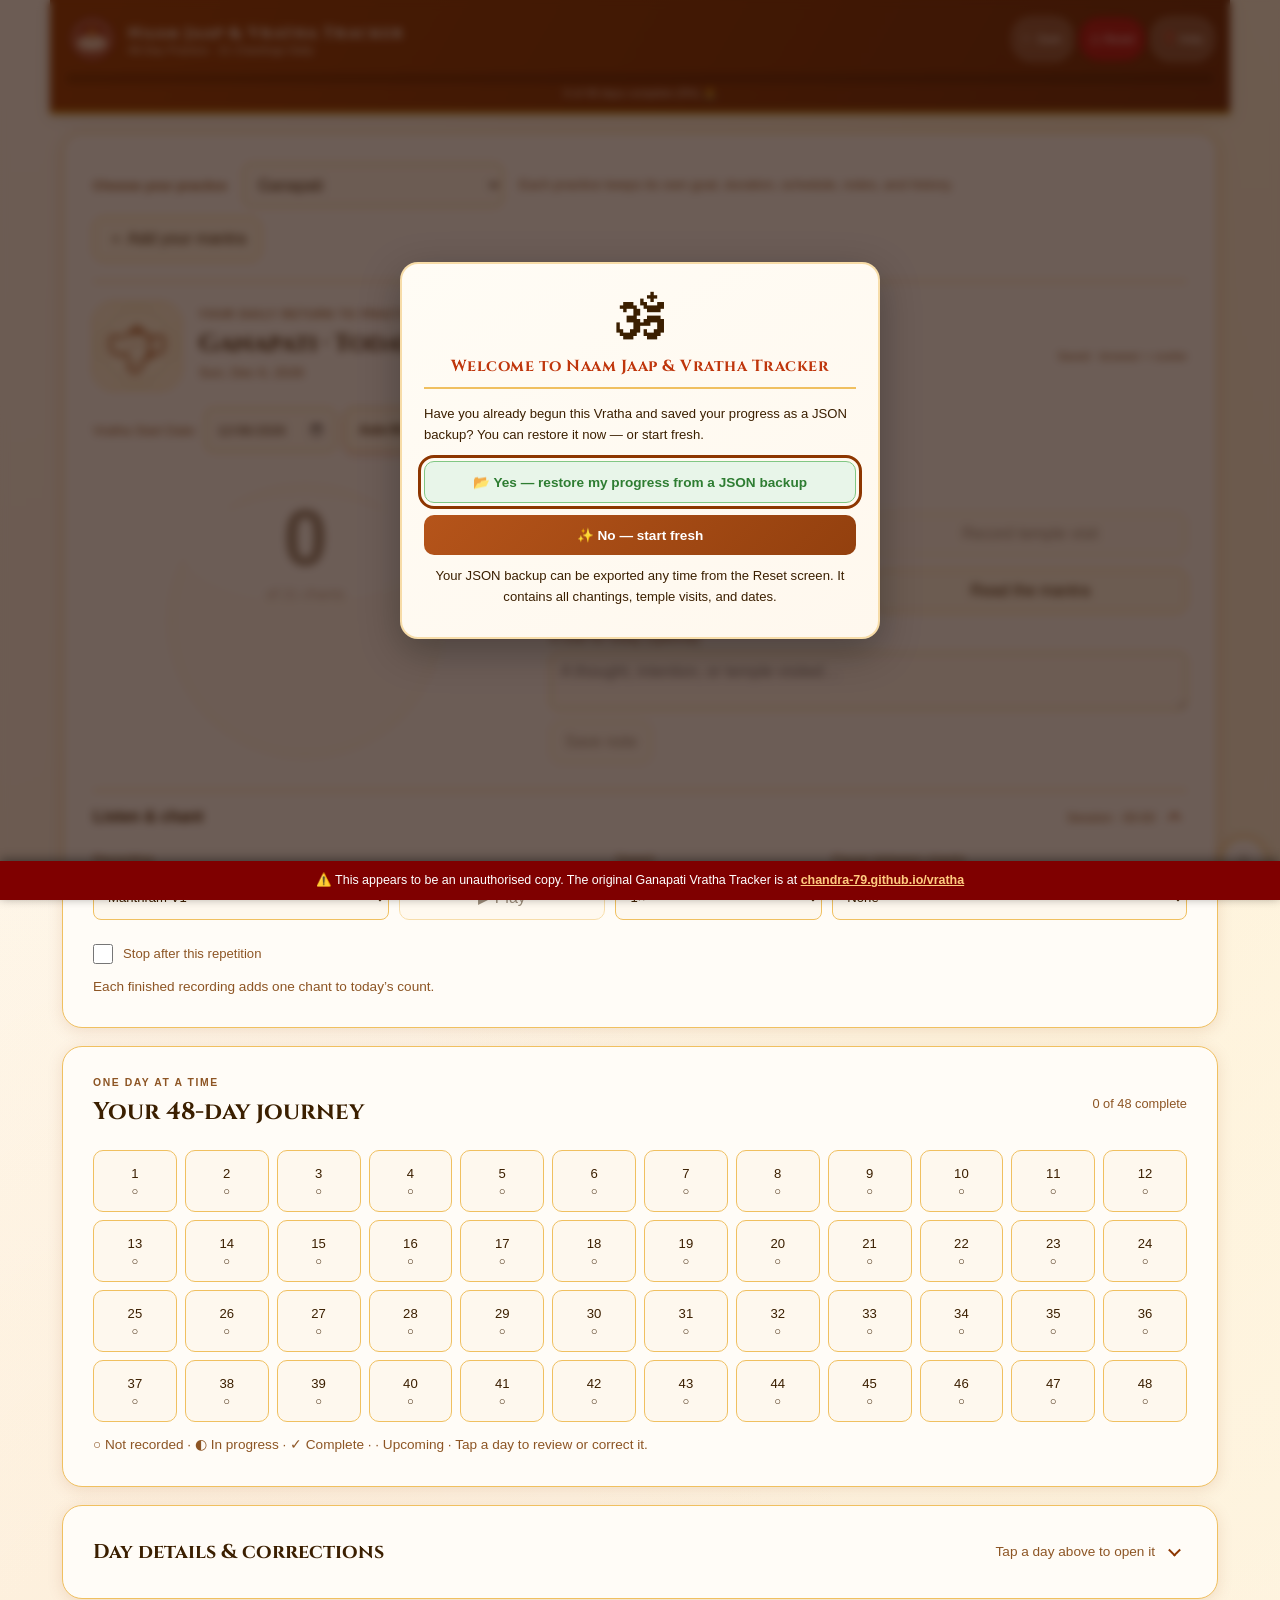
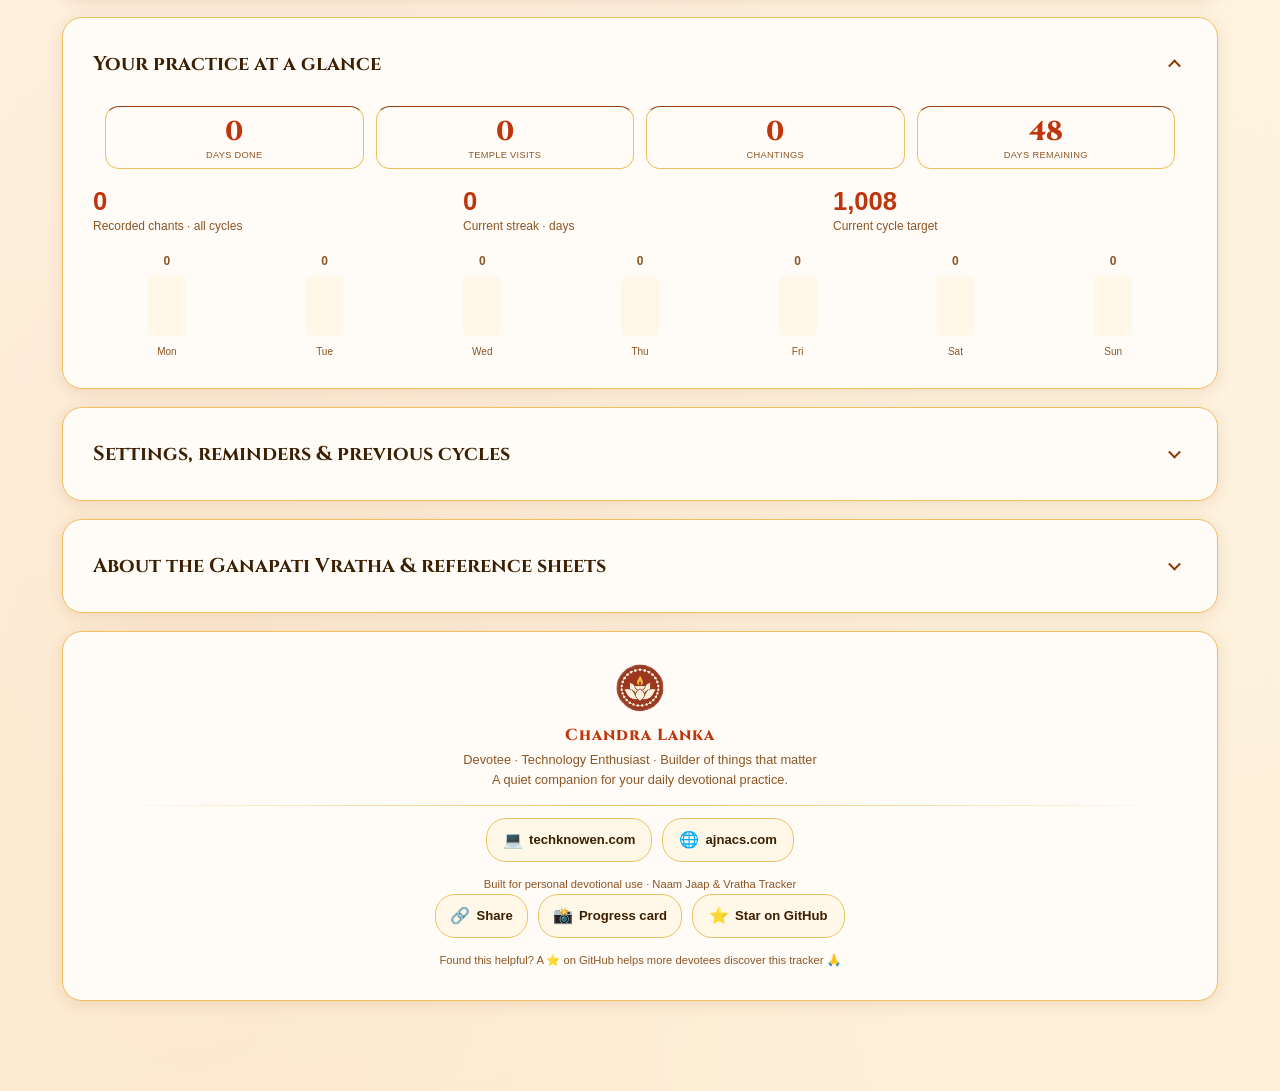
==== commit abc2a66b: "Unify theme across share cards, simplify navigation, and fix home-screen layout - Single floating ar" ====
--- a/index.html
+++ b/index.html
@@ -9,10 +9,10 @@
 <head>
   <meta charset="UTF-8"/>
   <meta name="viewport" content="width=device-width, initial-scale=1.0, viewport-fit=cover"/>
-  <meta name="theme-color" content="#e65100"/>
+  <meta name="theme-color" content="#99410c"/>
   <meta name="apple-mobile-web-app-capable" content="yes"/>
   <meta name="apple-mobile-web-app-status-bar-style" content="black-translucent"/>
-  <meta name="apple-mobile-web-app-title" content="Vratha Tracker"/>
+  <meta name="apple-mobile-web-app-title" content="Naam Jaap"/>
   <meta name="description" content="Mantra practice for Ganapati, Rama, Hanuman, Shiva, Gayatri Matha and Durga Devi, plus your own text, images, PDFs and audio. Independent goals and daily progress."/>
   <meta name="author" content="Chandra Lanka"/>
   <meta name="copyright" content="© 2025 Chandra Lanka — https://ajnacs.com"/>
@@ -44,6 +44,9 @@
       --saffron:   #e65100;
       --saffron-l: #ff8f00;
       --saffron-d: #bf360c;
+      --brand:     #93400e;
+      --brand-l:   #b5541a;
+      --brand-d:   #713010;
       --bg:        #fef8ee;
       --card:      #fffcf7;
       --gold:      #f0c060;
@@ -77,16 +80,17 @@
         linear-gradient(170deg, #fff9f0 0%, #fef5e4 55%, #fdf0d8 100%);
       color: var(--text);
       font-family: -apple-system, BlinkMacSystemFont, 'Segoe UI', Roboto, sans-serif;
-      padding: 0;
+      padding: 0 env(safe-area-inset-right) calc(72px + env(safe-area-inset-bottom)) env(safe-area-inset-left);
       min-height: 100vh;
+      overflow-x: clip;
     }
 
     /* ── STICKY HEADER ── */
     .site-header {
       position: sticky; top: 0; z-index: 100;
-      background: linear-gradient(150deg, #ff8f00 0%, #e65100 55%, #bf360c 100%);
+      background: linear-gradient(120deg, #99410c, #713010);
       color: white;
-      padding: 13px 16px 11px;
+      padding: calc(13px + env(safe-area-inset-top)) calc(16px + env(safe-area-inset-right)) 11px calc(16px + env(safe-area-inset-left));
       box-shadow: 0 4px 20px rgba(150,20,0,.45);
       border-bottom: 3px solid rgba(255,213,0,.55);
     }
@@ -140,12 +144,12 @@
       display: grid;
       grid-template-columns: repeat(4, 1fr);
       gap: 8px;
-      padding: 12px 12px 0;
+      padding: 12px 0 0;
     }
     .stat-box {
       background: linear-gradient(160deg, #fffcf5, #fff8e8);
       border: 2px solid var(--gold);
-      border-top: 3px solid var(--saffron);
+      border-top: 3px solid var(--brand);
       border-radius: var(--radius);
       padding: 10px 4px 8px;
       text-align: center;
@@ -153,7 +157,7 @@
     }
     .stat-box .num {
       font-family: 'Cinzel', Georgia, serif;
-      font-size: 1.5rem; font-weight: 800; color: var(--saffron);
+      font-size: 1.5rem; font-weight: 800; color: var(--saffron-d);
       line-height: 1.1;
     }
     .stat-box .lbl { font-size: 0.58rem; color: var(--muted); margin-top: 3px; letter-spacing: .3px; text-transform: uppercase; }
@@ -171,7 +175,7 @@
       color: var(--text); cursor: pointer;
     }
     .start-date-row button {
-      background: linear-gradient(135deg, var(--saffron-l), var(--saffron));
+      background: linear-gradient(135deg, var(--brand-l), var(--brand));
       color: white; border: none; border-radius: 8px;
       padding: 6px 14px; font-size: 0.75rem; font-weight: 600; cursor: pointer;
       box-shadow: 0 2px 6px rgba(183,28,28,.25);
@@ -181,14 +185,14 @@
     .legend {
       display: flex; flex-wrap: wrap;
       justify-content: center; gap: 12px;
-      padding: 8px 12px; font-size: 0.72rem; color: var(--muted);
-    }
-    .legend span { display: flex; align-items: center; gap: 5px; }
+      padding: 8px 12px 0; font-size: 0.72rem; color: var(--muted);
+    }
+    .legend > span { display: inline-flex; align-items: center; gap: 5px; }
     .leg-dot {
       width: 13px; height: 13px; border-radius: 50%;
-      border: 2px solid var(--saffron); background: white; flex-shrink: 0;
-    }
-    .leg-dot.on { background: var(--saffron); }
+      border: 2px solid var(--brand); background: var(--card); flex-shrink: 0;
+    }
+    .leg-dot.on { background: var(--brand); }
 
     /* ── DAY CARDS ── */
     .cards-container {
@@ -201,7 +205,7 @@
       border-radius: var(--radius);
       box-shadow: var(--shadow);
       border: 1.5px solid var(--gold);
-      border-left: 4px solid var(--saffron);
+      border-left: 4px solid var(--brand);
       overflow: hidden;
       transition: border-color .2s, box-shadow .2s;
     }
@@ -225,7 +229,7 @@
     }
 
     .day-badge {
-      background: linear-gradient(135deg, #ff8f00, #e65100);
+      background: linear-gradient(135deg, var(--brand-l), var(--brand));
       color: white;
       font-weight: 800; font-size: 0.85rem;
       min-width: 36px; height: 36px;
@@ -273,9 +277,9 @@
       flex-shrink: 0;
       padding: 7px 13px;
       border-radius: 20px;
-      border: 2px solid var(--saffron);
+      border: 2px solid var(--brand);
       background: white;
-      color: var(--saffron);
+      color: var(--brand);
       font-size: 0.8rem; font-weight: 700;
       cursor: pointer; white-space: nowrap;
       transition: all .18s;
@@ -285,9 +289,9 @@
     }
     .temple-btn:active { transform: scale(.93); }
     .temple-btn.done {
-      background: linear-gradient(135deg, var(--saffron-l), var(--saffron));
+      background: linear-gradient(135deg, var(--brand-l), var(--brand));
       color: white;
-      border-color: var(--saffron-d);
+      border-color: var(--brand-d);
       box-shadow: 0 2px 8px rgba(183,28,28,.3);
     }
     .day-card.completed .temple-btn {
@@ -312,7 +316,7 @@
     .mark {
       aspect-ratio: 1;
       border-radius: 50%;
-      border: 2px solid var(--saffron);
+      border: 2px solid var(--brand);
       background: white;
       cursor: pointer;
       display: flex; align-items: center; justify-content: center;
@@ -324,8 +328,8 @@
     }
     .mark:active { transform: scale(.88); }
     .mark.done {
-      background: radial-gradient(circle at 38% 32%, #ff7043, #e64a19, #bf360c);
-      border-color: #bf360c;
+      background: radial-gradient(circle at 38% 32%, var(--brand-l), var(--brand), var(--brand-d));
+      border-color: var(--brand-d);
       color: white;
       box-shadow: 0 1px 6px rgba(183,28,28,.45), inset 0 1px 0 rgba(255,200,150,.25);
     }
@@ -339,7 +343,7 @@
       display: block; width: calc(100% - 24px);
       margin: 0 12px 12px;
       padding: 12px 8px;
-      background: linear-gradient(135deg, #ff8f00, #e65100, #bf360c);
+      background: linear-gradient(135deg, var(--brand-l), var(--brand), var(--brand-d));
       color: white;
       border: none; border-radius: 10px;
       font-size: 0.88rem; font-weight: 700;
@@ -357,8 +361,8 @@
 
     /* ── TODAY CARD ── */
     .day-card.today {
-      border-left-color: #ff8f00;
-      box-shadow: 0 3px 20px rgba(255,143,0,.22), 0 0 0 2px rgba(255,143,0,.14);
+      border-left-color: var(--brand);
+      box-shadow: 0 3px 20px rgba(150,60,0,.18), 0 0 0 2px rgba(150,60,0,.12);
     }
     .day-card.today .card-header {
       background: linear-gradient(90deg, #fff3d0, #fffcf5);
@@ -368,7 +372,7 @@
       display: inline-block;
       font-size: 0.58rem; font-weight: 800; letter-spacing: .8px;
       text-transform: uppercase;
-      background: linear-gradient(135deg, #ff8f00, #e65100);
+      background: linear-gradient(135deg, var(--brand-l), var(--brand));
       color: white; border-radius: 10px;
       padding: 2px 7px; margin-top: 3px;
     }
@@ -387,12 +391,12 @@
     }
     /* The single next mark to tap — pulse highlight */
     .day-card.today .marks-grid .mark.next-mark {
-      box-shadow: 0 0 0 3px rgba(230,81,0,.45);
+      box-shadow: 0 0 0 3px rgba(147,64,14,.45);
       animation: pulseNext 1.8s ease-in-out infinite;
     }
     @keyframes pulseNext {
-      0%,100% { box-shadow: 0 0 0 2px rgba(230,81,0,.3); }
-      50%      { box-shadow: 0 0 0 6px rgba(230,81,0,.55); }
+      0%,100% { box-shadow: 0 0 0 2px rgba(147,64,14,.3); }
+      50%      { box-shadow: 0 0 0 6px rgba(147,64,14,.55); }
     }
 
     /* ── FUTURE DAY (locked) ── */
@@ -426,7 +430,7 @@
     .btn-export { background: #fff3e0; color: var(--saffron); border: 1.5px solid var(--gold); }
     .btn-import { background: #e8f5e9; color: #2e7d32; border: 1.5px solid var(--green-b); }
     .btn-reset  { background: #fce4ec; color: #c62828; border: 1.5px solid #ef9a9a; }
-    .btn-guide  { background: var(--saffron); color: white; }
+    .btn-guide  { background: var(--brand); color: white; }
 
     .btn-export:active, .btn-import:active, .btn-reset:active, .btn-guide:active {
       opacity: .75; transform: scale(.97);
@@ -440,7 +444,7 @@
       -webkit-backdrop-filter: blur(4px);
       z-index: 200;
       align-items: center; justify-content: center;
-      padding: 16px;
+      padding: calc(16px + env(safe-area-inset-top)) calc(16px + env(safe-area-inset-right)) calc(16px + env(safe-area-inset-bottom)) calc(16px + env(safe-area-inset-left));
     }
     .modal-overlay.open { display: flex; }
     .modal {
@@ -470,13 +474,13 @@
     }
     .modal .close-btn {
       display: block; width: 100%; margin-top: 16px;
-      padding: 10px; background: var(--saffron); color: white;
+      padding: 10px; background: var(--brand); color: white;
       border: none; border-radius: 10px; font-size: 0.85rem;
       cursor: pointer; font-weight: 600;
     }
     .modal section { margin-bottom: 14px; }
     .modal section h3 {
-      font-size: 0.85rem; color: var(--saffron);
+      font-size: 0.85rem; color: var(--saffron-d);
       margin-bottom: 6px; font-weight: 700;
     }
     .modal textarea {
@@ -497,7 +501,7 @@
 
     .step-num {
       display: inline-block; width: 20px; height: 20px;
-      background: var(--saffron); color: white;
+      background: var(--brand); color: white;
       border-radius: 50%; text-align: center; line-height: 20px;
       font-size: 0.72rem; font-weight: 700; margin-right: 4px;
       flex-shrink: 0;
@@ -524,13 +528,12 @@
     /* ── QUICK LINKS ── */
     .quick-links {
       display: flex; gap: 8px; flex-wrap: wrap;
-      padding: 8px 12px 4px;
-      justify-content: center;
+      padding: 14px 0 4px;
     }
     .qbtn {
-      background: rgba(230,81,0,.08);
-      border: 1.5px solid var(--saffron);
-      color: var(--saffron);
+      background: var(--gold-l);
+      border: 1px solid var(--gold);
+      color: var(--text);
       border-radius: 20px;
       padding: 7px 16px;
       font-size: 0.8rem; font-weight: 600;
@@ -539,15 +542,15 @@
       -webkit-tap-highlight-color: transparent;
       box-shadow: 0 1px 4px rgba(230,81,0,.1);
     }
-    .qbtn:hover { background: rgba(230,81,0,.18); box-shadow: 0 2px 8px rgba(183,28,28,.18); }
+    .qbtn:hover { background: var(--gold); box-shadow: 0 2px 8px rgba(120,60,10,.18); }
     .qbtn.active {
-      background: linear-gradient(135deg, var(--saffron-l), var(--saffron));
-      color: white; border-color: var(--saffron-d);
+      background: linear-gradient(135deg, var(--brand-l), var(--brand));
+      color: white; border-color: var(--brand-d);
       box-shadow: 0 2px 8px rgba(183,28,28,.3);
     }
 
     .manthram-image-panel {
-      display: none; padding: 0 12px 8px;
+      display: none; padding: 12px 0 4px;
     }
     .manthram-image-panel.open { display: block; }
     .manthram-image-panel img {
@@ -571,57 +574,15 @@
     }
     .audio-reset-btn {
       display: block; width: 100%; margin-top: 6px;
-      padding: 7px; background: var(--saffron); color: white;
+      padding: 7px; background: var(--brand); color: white;
       border: none; border-radius: 8px; font-size: 0.75rem;
       font-weight: 600; cursor: pointer;
     }
 
     /* ── ABOUT SECTION ── */
-    .about-section {
-      margin: 10px 12px 0;
-      background: linear-gradient(150deg, #fffcf5, #fff8e8);
-      border: 1.5px solid var(--gold);
-      border-radius: var(--radius);
-      box-shadow: var(--shadow);
-      overflow: hidden;
-    }
-    .about-toggle {
-      display: flex; align-items: center; justify-content: space-between;
-      padding: 11px 14px;
-      cursor: pointer;
-      background: linear-gradient(90deg, #fff3e0, #fff8ea);
-      font-size: 0.82rem; font-weight: 700;
-      color: var(--saffron-d);
-      user-select: none;
-      -webkit-tap-highlight-color: transparent;
-    }
-    .about-toggle:hover { background: linear-gradient(90deg, #ffe8b8, #fff0d0); }
-    .about-toggle .chevron { transition: transform .2s; font-size: 0.7rem; }
-    .about-toggle.open .chevron { transform: rotate(180deg); }
-    .about-body {
-      display: none;
-      padding: 14px 16px;
-      font-size: 0.82rem; line-height: 1.7;
-      color: var(--text);
-      border-top: 1px solid var(--gold);
-    }
-    .about-body.open { display: block; }
+    .about-body { padding-top: 12px; font-size: 0.85rem; line-height: 1.7; color: var(--text); }
     .about-body p { margin-bottom: 10px; }
     .about-body p:last-of-type { margin-bottom: 0; }
-    .about-user-card {
-      display: flex; align-items: center; gap: 12px;
-      margin-top: 12px; padding: 12px;
-      background: linear-gradient(135deg, #fff3e0, #fff8ea);
-      border: 2px solid var(--gold);
-      border-radius: 12px;
-      box-shadow: 0 2px 8px rgba(150,60,0,.08);
-    }
-    .about-user-card .avatar { font-size: 2rem; line-height: 1; }
-    .about-user-card .name {
-      font-family: 'Cinzel', Georgia, serif;
-      font-weight: 700; font-size: 0.95rem; color: var(--saffron-d);
-    }
-    .about-user-card .sub { font-size: 0.68rem; color: var(--muted); margin-top: 3px; }
 
     /* ── RESET BUTTON (header) ── */
     .reset-hbtn {
@@ -680,7 +641,7 @@
     .btn-load-json:hover { background: #c8e6c9; }
     .btn-start-fresh {
       padding: 12px 10px;
-      background: linear-gradient(135deg, var(--saffron-l), var(--saffron));
+      background: linear-gradient(135deg, var(--brand-l), var(--brand));
       color: white; border: none; border-radius: 10px;
       font-size: 0.85rem; font-weight: 600;
       cursor: pointer; transition: opacity .2s;
@@ -692,22 +653,8 @@
     }
 
     /* ── FOOTER ── */
-    .site-footer {
-      margin: 4px 12px 28px;
-      padding: 20px 18px 18px;
-      background: linear-gradient(150deg, #fffcf5, #fff8e8);
-      border: 1.5px solid var(--gold);
-      border-top: 3px solid var(--saffron);
-      border-radius: var(--radius);
-      box-shadow: var(--shadow);
-      text-align: center;
-    }
-    .footer-om {
-      font-size: 1.8rem;
-      animation: omGlow 2.5s ease-in-out infinite alternate;
-      display: block;
-      margin-bottom: 8px;
-    }
+    .site-footer { text-align: center; }
+    .footer-mark { display: block; margin: 0 auto 10px; }
     .footer-name {
       font-family: 'Cinzel', Georgia, serif;
       font-size: 1rem; font-weight: 800;
@@ -715,57 +662,24 @@
       letter-spacing: 1px;
       margin-bottom: 4px;
     }
-    .footer-tagline {
-      font-size: 0.75rem;
-      color: var(--muted);
-      line-height: 1.6;
-      margin-bottom: 14px;
-    }
-    .footer-divider {
-      height: 1px;
-      background: linear-gradient(90deg, transparent, var(--gold), transparent);
-      margin: 12px 0;
-    }
-    .footer-links {
-      display: flex;
-      gap: 10px;
-      justify-content: center;
-      flex-wrap: wrap;
-      margin-bottom: 14px;
-    }
+    .footer-tagline { font-size: 0.8rem; color: var(--muted); line-height: 1.6; margin-bottom: 14px; }
+    .footer-divider { height: 1px; background: linear-gradient(90deg, transparent, var(--gold), transparent); margin: 12px 0; }
+    .footer-links { display: flex; gap: 10px; justify-content: center; flex-wrap: wrap; margin-bottom: 14px; }
     .footer-link {
-      display: inline-flex;
-      align-items: center;
-      gap: 6px;
-      padding: 8px 16px;
-      background: linear-gradient(135deg, rgba(230,81,0,.08), rgba(230,81,0,.04));
-      border: 1.5px solid var(--saffron);
+      display: inline-flex; align-items: center; gap: 6px;
+      min-height: 44px; padding: 8px 16px;
+      background: var(--gold-l);
+      border: 1px solid var(--gold);
       border-radius: 20px;
-      color: var(--saffron-d);
-      font-size: 0.78rem; font-weight: 700;
-      text-decoration: none;
-      transition: all .2s;
-      box-shadow: 0 1px 5px rgba(183,28,28,.1);
-    }
-    .footer-link:hover {
-      background: linear-gradient(135deg, var(--saffron-l), var(--saffron));
-      color: white;
-      border-color: var(--saffron-d);
-      box-shadow: 0 3px 12px rgba(183,28,28,.3);
-      transform: translateY(-1px);
-    }
+      color: var(--text);
+      font: inherit; font-size: 0.82rem; font-weight: 600;
+      text-decoration: none; cursor: pointer;
+      transition: background .2s, color .2s;
+    }
+    .footer-link:hover { background: var(--brand); color: white; border-color: var(--brand-d); }
     .footer-link .link-icon { font-size: 1rem; }
-    .footer-copy {
-      font-size: 0.66rem;
-      color: var(--muted);
-      opacity: .75;
-      line-height: 1.6;
-    }
-    .footer-copy a {
-      color: var(--saffron);
-      text-decoration: none;
-      font-weight: 600;
-    }
+    .footer-copy { font-size: 0.7rem; color: var(--muted); line-height: 1.6; margin-top: 6px; }
+    .footer-copy a { color: var(--saffron-d); text-decoration: none; font-weight: 600; }
 
     /* ── PRINT ── */
     @media print {
@@ -777,7 +691,7 @@
 
     /* toast */
     #toast {
-      position: fixed; left: 50%; transform: translateX(-50%); bottom: 110px;
+      position: fixed; left: 50%; transform: translateX(-50%); bottom: calc(84px + env(safe-area-inset-bottom));
       background: rgba(0,0,0,0.8); color: white; padding: 8px 12px; border-radius: 8px;
       font-size: 0.9rem; z-index: 300; display: none; box-shadow: 0 6px 18px rgba(0,0,0,0.3);
     }
@@ -785,50 +699,37 @@
     /* quote celebration overlay */
     .quote-overlay {
       position: fixed; inset: 0; z-index: 300;
-      background: rgba(30,8,0,.72);
+      background: #100b08cc;
       backdrop-filter: blur(5px);
       -webkit-backdrop-filter: blur(5px);
       display: none; align-items: center; justify-content: center;
-      padding: 20px;
+      padding: calc(16px + env(safe-area-inset-top)) calc(16px + env(safe-area-inset-right)) calc(16px + env(safe-area-inset-bottom)) calc(16px + env(safe-area-inset-left));
     }
     .quote-overlay.open { display: flex; }
     .quote-box {
-      background: linear-gradient(150deg, #fffcf5, #fff8e8, #fff3d8);
-      border-radius: 20px;
-      max-width: 420px; width: 100%;
-      max-height: 90vh; overflow-y: auto;
-      padding: 28px 24px 24px;
-      box-shadow: 0 16px 48px rgba(0,0,0,.35);
-      border: 2px solid var(--gold);
+      background: var(--card);
+      color: var(--text);
+      border-radius: 22px;
+      max-width: 440px; width: 100%;
+      max-height: 90dvh; overflow-y: auto;
+      padding: clamp(20px, 5vw, 30px);
+      box-shadow: 0 20px 80px #0005;
+      border: 1px solid var(--gold);
       text-align: center;
     }
-    .quote-om { font-size: 2.4rem; animation: omGlow 2.5s ease-in-out infinite alternate; display: block; margin-bottom: 10px; }
-    .quote-day-label { font-size: 0.73rem; color: var(--muted); letter-spacing: 1px; text-transform: uppercase; margin-bottom: 14px; }
-    .quote-text {
-      font-size: 0.92rem; color: var(--text); line-height: 1.75;
-      font-style: italic; margin-bottom: 10px;
-      border-left: 3px solid var(--saffron);
-      padding: 8px 12px; text-align: left;
-      background: rgba(255,193,7,.07); border-radius: 0 8px 8px 0;
-    }
-    .quote-source { font-size: 0.7rem; color: var(--muted); margin-bottom: 6px; }
-    .quote-close-btn {
-      padding: 10px 32px;
-      background: linear-gradient(135deg, var(--saffron-l), var(--saffron));
-      color: white; border: none; border-radius: 10px;
-      font-size: 0.85rem; font-weight: 700; cursor: pointer;
-      box-shadow: 0 3px 10px rgba(183,28,28,.3);
-      transition: opacity .2s;
-    }
-    .quote-close-btn:hover { opacity: .88; }
-
-    /* quote verse metadata */
+    .quote-mark { display: block; margin: 0 auto 12px; }
+    .quote-eyebrow { text-align: center; }
+    .quote-day-label {
+      font-family: 'Cinzel', Georgia, serif;
+      font-size: clamp(1.05rem, 3vw, 1.35rem); line-height: 1.4;
+      color: var(--text); margin-bottom: 14px; overflow-wrap: anywhere;
+    }
     .quote-verse-meta {
       display: flex; align-items: center; justify-content: center;
       gap: 6px; flex-wrap: wrap; margin-bottom: 4px;
     }
     .quote-chapter-badge {
-      background: linear-gradient(135deg, var(--saffron-l), var(--saffron));
+      background: var(--brand);
       color: white; font-size: 0.62rem; font-weight: 700; letter-spacing: 1px;
       padding: 3px 9px; border-radius: 999px; text-transform: uppercase;
     }
@@ -838,34 +739,42 @@
       padding: 2px 8px; border-radius: 999px;
     }
     .quote-chapter-name {
-      font-size: 0.63rem; color: var(--muted); font-style: italic;
+      font-size: 0.68rem; color: var(--muted); font-style: italic;
       width: 100%; text-align: center; margin-bottom: 12px; letter-spacing: 0.3px;
     }
+    .quote-text {
+      font-size: 0.95rem; color: var(--text); line-height: 1.75;
+      font-style: italic; margin-bottom: 10px;
+      border: 1px solid var(--gold); border-left: 3px solid var(--brand);
+      padding: 10px 14px; text-align: left;
+      background: var(--gold-l); border-radius: 0 10px 10px 0;
+    }
+    .quote-source { font-size: 0.72rem; color: var(--muted); margin-bottom: 6px; }
     .quote-context {
-      font-size: 0.71rem; color: var(--muted); line-height: 1.65;
-      margin: 8px 0 16px; text-align: left;
-      border-top: 1px solid rgba(240,192,96,0.5); padding-top: 10px;
-    }
-    .quote-actions {
-      display: flex; gap: 8px; justify-content: center; margin-bottom: 10px;
-    }
-    .quote-share-btn {
-      padding: 8px 18px;
-      background: rgba(230,81,0,.1);
-      color: var(--saffron-d); border: 1.5px solid var(--saffron);
-      border-radius: 10px; font-size: 0.78rem; font-weight: 600; cursor: pointer;
+      font-size: 0.78rem; color: var(--muted); line-height: 1.65;
+      margin: 8px 0 4px; text-align: left;
+      border-top: 1px solid var(--gold); padding-top: 10px;
+    }
+    .quote-actions { display: grid; grid-template-columns: repeat(2, minmax(0, 1fr)); gap: 10px; margin-top: 14px; }
+    .quote-share-btn, .quote-close-btn {
+      min-height: 44px; padding: 10px 14px;
+      border: 1px solid var(--gold); border-radius: 10px;
+      background: var(--gold-l); color: var(--text);
+      font: inherit; font-size: 0.88rem; font-weight: 600; cursor: pointer; line-height: 1.4;
       transition: background .2s;
     }
-    .quote-share-btn:hover { background: rgba(230,81,0,.2); }
+    .quote-share-btn:hover { background: var(--gold); }
+    .quote-close-btn.primary-action { background: var(--brand); color: white; border-color: var(--brand); }
+    .quote-close-btn.primary-action:hover { background: var(--brand-d); }
 
     /* onboard modal (tooltip-like) */
     .onboard-modal .note { font-size:0.95rem; color:var(--text); line-height:1.5; margin:6px 0; }
     .onboard-modal .pill { display:inline-block; padding:6px 10px; border-radius:999px; background:var(--gold-l); border:1.5px solid var(--gold); color:var(--saffron-d); font-weight:700; }
     .onboard-modal .modal { background: linear-gradient(160deg,#fffaf0,#fff6e6); border-radius:14px; padding:18px; box-shadow:0 10px 36px rgba(0,0,0,.12); }
-    .onboard-modal .icon { font-size:2.6rem; line-height:1; width:56px; height:56px; border-radius:12px; display:flex; align-items:center; justify-content:center; background:linear-gradient(135deg,var(--saffron-l),var(--saffron)); color:white; box-shadow:0 4px 12px rgba(230,81,0,.18); }
+    .onboard-modal .icon { font-size:2.6rem; line-height:1; width:56px; height:56px; border-radius:12px; display:flex; align-items:center; justify-content:center; background:linear-gradient(135deg,var(--brand-l),var(--brand)); color:white; box-shadow:0 4px 12px rgba(230,81,0,.18); }
     .onboard-modal .actions { display:flex; gap:10px; justify-content:center; align-items:center; margin-top:12px; flex-wrap:nowrap; }
     .onboard-modal .actions button { padding:8px 12px; font-size:0.92rem; border-radius:10px; white-space:nowrap; }
-    .onboard-modal .actions .primary { background: linear-gradient(135deg,var(--saffron-l),var(--saffron)); color:white; border:none; }
+    .onboard-modal .actions .primary { background: linear-gradient(135deg,var(--brand-l),var(--brand)); color:white; border:none; }
     .onboard-modal .actions .secondary { background:#f5f5f5; color:#444; border:1px solid #e5e5e5; }
     @media (max-width:560px) {
       .onboard-modal .icon { width:48px; height:48px; font-size:1.8rem; }
@@ -891,14 +800,18 @@
     .hbtn, .reset-hbtn { min-height: 44px; }
     .about-toggle { width: 100%; border: 0; font: inherit; text-align: left; }
     .mark { font-family: inherit; touch-action: manipulation; padding: 0; }
-    .day-card:focus-visible { outline: 3px solid var(--saffron-l); outline-offset: 2px; }
+    .day-card:focus-visible { outline: 3px solid var(--accent-ink); outline-offset: 2px; }
     .card-count-badge { display: inline-block; margin: 5px 4px 0 0; }
     .card-header-info .day-line { white-space: normal; overflow: visible; }
     .card-header-info .day-date-txt { display: inline-block; margin-left: 0; }
-    :where(a, button, input, [tabindex]):focus-visible { outline: 3px solid var(--saffron-l); outline-offset: 3px; }
+    :where(a, button, input, [tabindex]):focus-visible { outline: 3px solid var(--accent-ink); outline-offset: 3px; }
     .floating-nav button:hover { background: var(--gold-l); }
-    button:focus-visible, .mark:focus-visible { outline: 3px solid var(--saffron-l); outline-offset: 3px; }
+    button:focus-visible, .mark:focus-visible { outline: 3px solid var(--accent-ink); outline-offset: 3px; }
     .site-footer { padding-bottom: calc(90px + env(safe-area-inset-bottom)); }
+    @media (max-width: 360px) {
+      .marks-grid { gap: 5px; padding: 10px; }
+      .mark { min-height: 28px; }
+    }
     @media (max-width: 540px) {
       .header-top { flex-wrap: wrap; }
       .header-actions { margin-left: auto; }
@@ -928,6 +841,8 @@
       [data-theme="dark"] :is(.day-card.completed .day-line, .day-card.completed .day-date-txt, .day-card.completed .card-count-badge) { color: #a5d6a7; }
       [data-theme="dark"] :is(.audio-reset-btn, .modal .close-btn, .step-num) { background: #a9470b; }
       [data-theme="dark"] .btn-export { background: var(--gold-l); }
+      [data-theme="dark"] :is(.temple-btn:not(.done), .leg-dot:not(.on), .mark:not(.done)) { border-color: var(--saffron-d); }
+      [data-theme="dark"] .temple-btn:not(.done) { color: var(--saffron-d); }
       [data-theme="dark"] .reset-warn { background: #432323; color: #ffb4b4; }
     }
     @media print { .floating-nav { display: none; } }
@@ -975,80 +890,43 @@
       <label class="note-label" for="dailyNote">A note for today <span>(optional)</span></label><textarea id="dailyNote" maxlength="2000" rows="2" placeholder="A thought, intention, or temple visited…"></textarea><button id="saveNote" onclick="saveDailyNote()">Save note</button>
     </div>
   </div>
-  <div class="guided-player" aria-label="Guided chanting">
-    <div class="section-heading"><h3>Listen &amp; chant</h3><span id="sessionTime">Session · 00:00</span></div>
+  <details class="guided-player" id="guidedPlayer" data-remember open>
+    <summary class="panel-summary"><span class="panel-title">Listen &amp; chant</span><span id="sessionTime">Session · 00:00</span></summary>
     <div class="action-row"><label>Recording <select id="audioVersion" onchange="selectRecording()"><option value="1">Manthram V1</option><option value="2">Manthram V2</option></select></label><button id="audioToggle" onclick="toggleGuidedAudio()">▶ Play</button><label>Speed <select id="audioSpeed" onchange="saveAudioPreferences()"><option value="0.75">0.75×</option><option value="1" selected>1×</option><option value="1.25">1.25×</option></select></label><label>Pause between chants <select id="audioGap" onchange="saveAudioPreferences()"><option value="0">None</option><option value="2">2 seconds</option><option value="5">5 seconds</option><option value="10">10 seconds</option></select></label></div>
     <label class="check-label"><input type="checkbox" id="stopAfter"/> Stop after this repetition</label><p class="quiet" id="audioHint">Each finished recording adds one chant to today’s count.</p>
+  </details>
+</section>
+<section class="companion-panel" aria-labelledby="journeyHeading"><div class="section-heading"><div><div class="eyebrow">ONE DAY AT A TIME</div><h2 id="journeyHeading">Your 48-day journey</h2></div><span id="journeySummary"></span></div><div id="journeyGrid" class="journey-grid"></div><p class="quiet">○ Not recorded · ◐ In progress · ✓ Complete · · Upcoming · Tap a day to review or correct it.</p></section>
+<details class="companion-panel" id="dayDetails"><summary class="panel-summary"><span class="panel-title">Day details &amp; corrections</span><span class="quiet">Tap a day above to open it</span></summary><div class="cards-container" id="cardsContainer"></div>
+  <p class="quiet legend"><span><span class="leg-dot"></span> Pending chant</span><span><span class="leg-dot on"></span> Done chant</span><span>☐ Temple visit</span><span>✓ Full day complete</span></p></details>
+<details class="companion-panel" id="glancePanel" data-remember open><summary class="panel-summary"><span class="panel-title">Your practice at a glance</span></summary>
+  <div class="stats-row">
+    <div class="stat-box"><div class="num" id="sDays">0</div><div class="lbl">Days Done</div></div>
+    <div class="stat-box"><div class="num" id="sTemple">0</div><div class="lbl">Temple Visits</div></div>
+    <div class="stat-box"><div class="num" id="sChants">0</div><div class="lbl">Chantings</div></div>
+    <div class="stat-box"><div class="num" id="sLeft">48</div><div class="lbl">Days Remaining</div></div>
   </div>
-</section>
-<section class="companion-panel"><h2>Your practice at a glance</h2><div id="practiceInsights" class="insights-row"></div><div id="weeklyHistory" class="weekly-history" aria-label="Last seven days"></div></section>
-<section class="companion-panel" aria-labelledby="journeyHeading"><div class="section-heading"><div><div class="eyebrow">ONE DAY AT A TIME</div><h2 id="journeyHeading">Your 48-day journey</h2></div><span id="journeySummary"></span></div><div id="journeyGrid" class="journey-grid"></div><p class="quiet">○ Not recorded · ◐ In progress · ✓ Complete · · Upcoming</p></section>
-<details class="companion-panel settings-panel"><summary>Settings, reminders &amp; previous cycles</summary>
+  <div id="practiceInsights" class="insights-row"></div><div id="weeklyHistory" class="weekly-history" aria-label="Last seven days"></div></details>
+<details class="companion-panel settings-panel" id="settingsPanel" data-remember><summary class="panel-summary"><span class="panel-title">Settings, reminders &amp; previous cycles</span></summary>
   <form id="practiceConfigForm" class="goal-settings"><h3>Goals for <span id="configPracticeName"></span></h3><div class="goal-fields"><label>Chants per day <input type="number" id="configChants" min="1" max="1008" required/></label><label>Number of days <input type="number" id="configDays" min="1" max="365" required/></label><button type="submit" class="primary-action">Save practice goals</button></div><div class="action-row" aria-label="Chant target presets"><span class="quiet">Quick targets</span><button type="button" onclick="document.getElementById('configChants').value=21">21</button><button type="button" onclick="document.getElementById('configChants').value=54">54</button><button type="button" onclick="document.getElementById('configChants').value=108">108</button><button type="button" onclick="document.getElementById('configChants').value=1008">1008</button></div><label class="check-label"><input type="checkbox" id="configTemple"/> Require a temple visit to complete a day</label><p class="quiet" id="goalProjection"></p><p class="quiet">Recorded counts are kept. Changing your target recalculates completion. Cookies preserve targets and daily counts; notes and archives are kept in browser storage and backups.</p><p id="configMessage" role="status"></p></form><div class="settings-grid"><section><h3>Your preferences</h3><label>Reading size <input id="readingSize" type="range" min="16" max="32" value="20" oninput="setReadingSize(this.value)"/></label><label class="check-label"><input type="checkbox" id="completionSound" onchange="saveAudioPreferences()"/> Gentle completion chime</label><label class="check-label"><input type="checkbox" id="hapticFeedback" onchange="saveAudioPreferences()"/> Vibration feedback (supported devices)</label></section>
   <section><h3>Daily reminder</h3><label>Local time <input type="time" id="reminderTime" value="07:00"/></label><button onclick="downloadReminder()">Add to my calendar</button><p class="quiet">Download a recurring reminder for your calendar app.</p></section>
   <section><h3>Keep your progress</h3><button onclick="exportJSON()">Download selected practice</button><button onclick="document.getElementById('importFileInput').click()">Restore backup</button><p class="quiet" id="lastBackup">No backup downloaded yet.</p><p class="quiet">Saved in this browser. Back up to move devices or keep a separate copy.</p></section>
   <section><h3>A new beginning</h3><label>Next cycle’s start <input type="date" id="nextCycleDate"/></label><button onclick="archiveAndRestart()">Archive this cycle &amp; start another</button><p class="quiet">Your current cycle and notes stay in the archive.</p></section></div><div id="archiveList"></div>
 </details>
-</main>
-
-<!-- ── STATS ── -->
-<div class="stats-row">
-  <div class="stat-box"><div class="num" id="sDays">0</div><div class="lbl">Days Done</div></div>
-  <div class="stat-box"><div class="num" id="sTemple">0</div><div class="lbl">Temple Visits</div></div>
-  <div class="stat-box"><div class="num" id="sChants">0</div><div class="lbl">Chantings</div></div>
-  <div class="stat-box"><div class="num" id="sLeft">48</div><div class="lbl">Days Remaining</div></div>
-</div>
-
-<!-- ── START DATE ── -->
-<div class="start-date-row" id="startDateRow">
-  <label for="startDate">Vratha Start Date:</label>
-  <input type="date" id="startDate"/>
-  <button onclick="applyStartDate()">Auto-fill dates</button>
-</div>
-
-<!-- ── LEGEND ── -->
-<div class="legend">
-  <span><span class="leg-dot"></span> Pending chant</span>
-  <span><span class="leg-dot on"></span> Done chant</span>
-  <span>☐ Temple visit</span>
-  <span>🟩 Full day complete</span>
-</div>
-
-<!-- ── ABOUT ── -->
-<div class="about-section">
-  <button type="button" class="about-toggle" id="aboutToggle" onclick="toggleAbout()" aria-expanded="false" aria-controls="aboutBody">
-    <span>ℹ About this Vratha &amp; Tracker</span>
-    <span class="chevron" aria-hidden="true">▼</span>
-  </button>
-  <div class="about-body" id="aboutBody">
+<details class="companion-panel about-section" id="aboutPanel" data-remember><summary class="panel-summary"><span class="panel-title">About the Ganapati Vratha &amp; reference sheets</span></summary>
+  <div class="about-body">
     <p><strong>Ganapati Vratha</strong> is a sacred 48-day penance dedicated to Lord Ganesha — the remover of obstacles and the bestower of wisdom and auspiciousness. Devotees observe strict discipline during this period: chanting the Ganapati Manthram <strong>21 times every day</strong> without interruption, visiting the temple daily, and maintaining purity of body, mind, and speech.</p>
     <p>This 48-day Vratha is rooted in the belief that sincere and unbroken devotion to Ganapati removes life's obstacles, brings peace and prosperity, and earns the divine grace of Lord Ganapati for the devotee and their entire family.</p>
-    <!-- <div class="about-user-card">
-      <div class="avatar">🙏</div>
-      <div>
-        <div class="name">Chandra</div>
-        <div class="sub">Personal Vratha Tracker · 48 Days · 21 Chantings Daily</div>
-      </div>
-    </div> -->
   </div>
-</div>
-
-<!-- ── QUICK LINKS ── -->
-<div class="quick-links">
-  <button class="qbtn" id="qImgBtn" onclick="toggleManthramImage()">📜 Manthram (Telugu)</button>
-  <button class="qbtn" id="qEngBtn" onclick="toggleManthramEnglish()">📖 Manthram (English)</button>
-  <button class="qbtn" id="qAudioBtn1" onclick="toggleAudioPanel(1)">🔊 Play Manthram V1 (21×)</button>
-  <button class="qbtn" id="qAudioBtn2" onclick="toggleAudioPanel(2)">🔊 Play Manthram V2 (21×)</button>
-</div>
-
-<div class="manthram-image-panel" id="manthramImagePanel">
-  <img src="Manthram.png" alt="Manthram in Telugu"/>
-</div>
-
-<div class="manthram-image-panel" id="manthramEnglishPanel">
-  <img src="Manthram_English.png" alt="Manthram in English"/>
-</div>
-
+  <div class="quick-links">
+    <button class="qbtn" id="qImgBtn" onclick="toggleManthramImage()">📜 Manthram (Telugu)</button>
+    <button class="qbtn" id="qEngBtn" onclick="toggleManthramEnglish()">📖 Manthram (English)</button>
+    <button class="qbtn" id="qAudioBtn1" onclick="toggleAudioPanel(1)">🔊 Play Manthram V1 (21×)</button>
+    <button class="qbtn" id="qAudioBtn2" onclick="toggleAudioPanel(2)">🔊 Play Manthram V2 (21×)</button>
+  </div>
+  <div class="manthram-image-panel" id="manthramImagePanel"><img src="Manthram.png" alt="Manthram in Telugu"/></div>
+  <div class="manthram-image-panel" id="manthramEnglishPanel"><img src="Manthram_English.png" alt="Manthram in English"/></div>
+</details>
 <div class="audio-panel" id="audioPanel1">
   <audio id="manthramAudio1" src="Manthram.mpeg" controls preload="metadata"></audio>
   <div class="audio-count" id="audioCount1" role="status" aria-live="polite">Chanting Counter: 0 / 21</div>
@@ -1059,9 +937,14 @@
   <div class="audio-count" id="audioCount2" role="status" aria-live="polite">Chanting Counter: 0 / 21</div>
   <button class="audio-reset-btn" onclick="resetAudio(2)">↺ Reset count</button>
 </div>
-
-<!-- ── CARDS ── -->
-<details class="companion-panel" id="dayDetails"><summary>Selected day &amp; corrections</summary><div class="cards-container" id="cardsContainer"></div></details>
+</main>
+
+<!-- ── START DATE ── -->
+<div class="start-date-row" id="startDateRow">
+  <label for="startDate">Vratha Start Date:</label>
+  <input type="date" id="startDate"/>
+  <button onclick="applyStartDate()">Auto-fill dates</button>
+</div>
 
 <!-- ── WELCOME / IMPORT MODAL ── -->
 <div class="modal-overlay" id="welcomeModal">
@@ -1121,8 +1004,8 @@
 
 
 <!-- ── FOOTER ── -->
-<footer class="site-footer">
-  <span class="footer-om">🕉</span>
+<footer class="site-footer companion-panel" id="pageBottom" tabindex="-1">
+  <img class="brand-mark footer-mark" src="assets/icon-192.png" width="52" height="52" alt=""/>
   <div class="footer-name">Chandra Lanka</div>
   <div class="footer-tagline">
     Devotee · Technology Enthusiast · Builder of things that matter<br/>
@@ -1140,14 +1023,13 @@
   <div class="footer-copy">
     Built for personal devotional use · Naam Jaap &amp; Vratha Tracker<br/>
   </div>
-  <div style="display:flex;gap:8px;justify-content:center;flex-wrap:wrap;margin-top:8px">
-    <button class="qbtn" onclick="sharePage()">🔗 Share</button>
-    <button class="qbtn" onclick="captureProgress()">📸 Progress</button>
-    <a class="qbtn" href="https://github.com/chandra-79/vratha" target="_blank" rel="noopener noreferrer"
-       title="If this tracker is useful to you, please give it a ⭐ on GitHub to help others discover it!"
-       style="text-decoration:none">⭐ Star on GitHub</a>
+  <div class="footer-links">
+    <button class="footer-link" type="button" onclick="sharePage()"><span class="link-icon">🔗</span> Share</button>
+    <button class="footer-link" type="button" onclick="captureProgress()"><span class="link-icon">📸</span> Progress card</button>
+    <a class="footer-link" href="https://github.com/chandra-79/vratha" target="_blank" rel="noopener noreferrer"
+       title="If this tracker is useful to you, please give it a ⭐ on GitHub to help others discover it!"><span class="link-icon">⭐</span> Star on GitHub</a>
   </div>
-  <p style="font-size:0.68rem;color:var(--muted);text-align:center;margin-top:6px;line-height:1.5">
+  <p class="footer-copy">
     Found this helpful? A ⭐ on GitHub helps more devotees discover this tracker 🙏
   </p>
 </footer>
@@ -1155,8 +1037,9 @@
 <!-- Quote Celebration Overlay -->
 <div id="quoteOverlay" class="quote-overlay" onclick="if(event.target===this)closeGitaQuote()">
   <div class="quote-box">
-    <span class="quote-om">🕉</span>
-    <div class="quote-day-label" id="quoteDayLabel">Day 1 Complete 🙏</div>
+    <img class="brand-mark quote-mark" src="assets/icon-192.png" width="52" height="52" alt=""/>
+    <div class="eyebrow quote-eyebrow">TODAY’S BLESSING</div>
+    <h2 class="quote-day-label" id="quoteDayLabel">Day 1 complete 🙏</h2>
     <div class="quote-verse-meta">
       <span class="quote-chapter-badge" id="quoteChapterBadge">Chapter 2</span>
       <span class="quote-verse-num" id="quoteVerseNum">Verse 47</span>
@@ -1165,14 +1048,15 @@
     <div class="quote-text" id="quoteText"></div>
     <div class="quote-source">— Bhagavad Gita</div>
     <div class="quote-context" id="quoteContext"></div>
-    <button class="quote-share-btn" style="margin-bottom:10px" onclick="captureProgress()">📸 Share Progress</button>
-    <button class="quote-close-btn" onclick="closeGitaQuote()">🙏 Continue</button>
+    <div class="action-row quote-actions">
+      <button class="quote-share-btn" type="button" onclick="captureProgress()">📸 Share progress</button>
+      <button class="quote-close-btn primary-action" type="button" onclick="closeGitaQuote()">🙏 Continue</button>
+    </div>
   </div>
 </div>
 
 <nav class="floating-nav" aria-label="Page navigation">
-  <button id="navTop" type="button" onclick="scrollToTop()" aria-label="Go to top" title="Go to top"><span aria-hidden="true">↑</span></button>
-  <button id="navToday" type="button" onclick="scrollToToday(true)" aria-label="Go to today" title="Go to today"><span aria-hidden="true">↓</span></button>
+  <button id="navJump" type="button" onclick="jumpPage()" aria-label="Go to bottom" title="Go to bottom" data-direction="bottom"><span aria-hidden="true">↓</span></button>
 </nav>
 
 <dialog id="focusDialog" class="practice-dialog" aria-labelledby="focusHeading"><div class="section-heading"><h2 id="focusHeading">One chant at a time</h2><button onclick="closeFocus()" aria-label="Exit focus mode">✕</button></div><p id="focusDay" class="quiet"></p><p id="focusMantra" class="focus-mantra"></p><button class="chant-ring focus-ring" id="focusTap" onclick="countChant()" aria-label="Count one chant"><span><strong id="focusCount">0</strong><small>of 21 chants</small></span></button><p id="focusHint">Tap the circle or press Space.</p><div class="action-row"><button id="focusUndo" onclick="undoPractice()" disabled>↶ Undo</button><button id="focusAudio" onclick="toggleGuidedAudio()">▶ Audio</button></div><p class="quiet">Space counts · Backspace undoes · Escape exits</p></dialog>
@@ -1192,7 +1076,7 @@
         <p class="note">Choose a practice, or use <strong>＋ Add your mantra</strong> for your own text, reading sheets and recording. Set its chant target and number of days in Settings. Download a backup to keep your progress and uploads.</p>
         <p class="note">Tap each circle to mark a chanting, then press <span class="pill">Temple</span> to record your visit for the day.</p>
         <p class="note">On completing your daily goal and any required temple visit, you will receive a verse from the Bhagavad Gita as a blessing. 🙏</p>
-        <p class="note">Use <span class="pill">📸 Progress</span> in the footer to capture a shareable progress card of completed days. Use <span class="pill">🔗 Share</span> to share the tracker link. This app also supports offline use — add it to your homescreen.</p>
+        <p class="note">Use <span class="pill">📸 Progress card</span> in the footer to capture a shareable progress card of completed days. Use <span class="pill">🔗 Share</span> to share the tracker link. This app also supports offline use — add it to your homescreen.</p>
       </div>
     </div>
     <div class="actions" style="margin-top:6px">
@@ -1236,7 +1120,7 @@
   button.textContent = dark ? '☀ Light' : '☾ Dark';
   button.setAttribute('aria-pressed', String(dark));
   button.setAttribute('aria-label', dark ? 'Switch to light mode' : 'Switch to dark mode');
-  document.querySelector('meta[name="theme-color"]').content = dark ? '#171310' : '#e65100';
+  document.querySelector('meta[name="theme-color"]').content = dark ? '#171310' : '#99410c';
 }
 function toggleTheme() {
   const theme = document.documentElement.dataset.theme === 'dark' ? 'light' : 'dark';
@@ -1250,6 +1134,27 @@
   document.getElementById('pageTop').focus({ preventScroll: true });
   window.scrollTo({ top: 0, behavior: scrollBehavior() });
 }
+function scrollToBottom() {
+  document.getElementById('pageBottom').focus({ preventScroll: true });
+  window.scrollTo({ top: document.documentElement.scrollHeight, behavior: scrollBehavior() });
+}
+// One arrow: points down from the top half of the page, up from the bottom half.
+function jumpPage() {
+  if (document.getElementById('navJump').dataset.direction === 'top') scrollToTop(); else scrollToBottom();
+}
+
+// Collapsible panels marked data-remember keep their open state on this device.
+(function rememberPanels() {
+  let saved = {};
+  try { saved = JSON.parse(localStorage.getItem('vratha_panels')) || {}; } catch (_) {}
+  document.querySelectorAll('details[data-remember]').forEach(panel => {
+    if (typeof saved[panel.id] === 'boolean') panel.open = saved[panel.id];
+    panel.addEventListener('toggle', () => {
+      saved[panel.id] = panel.open;
+      try { localStorage.setItem('vratha_panels', JSON.stringify(saved)); } catch (_) {}
+    });
+  });
+})();
 applyTheme(document.documentElement.dataset.theme);
 matchMedia('(prefers-color-scheme: dark)').addEventListener('change', event => {
   try { if (!localStorage.getItem('vratha_theme')) applyTheme(event.matches ? 'dark' : 'light'); } catch (_) {}
@@ -1295,7 +1200,26 @@
 }
 
 // ── PROGRESS SCREENSHOT (pure Canvas API — no external library) ──
-function captureProgress() {
+// Colours come from the live theme tokens so the card matches light or dark mode.
+function _cardPalette() {
+  const css = getComputedStyle(document.documentElement);
+  const v = name => css.getPropertyValue(name).trim();
+  return {
+    dark: document.documentElement.dataset.theme === 'dark',
+    bg: v('--bg'), card: v('--card'), gold: v('--gold'), goldL: v('--gold-l'),
+    text: v('--text'), muted: v('--muted'), accent: v('--saffron-d'),
+    brand: '#93400e', brandL: '#b5541a', brandD: '#713010',
+    barTrack: 'rgba(0,0,0,.2)', barFill: ['#ffe082', '#ffd740', '#ffab00']
+  };
+}
+function _loadBrandMark() {
+  return new Promise(resolve => {
+    const img = new Image();
+    img.onload = () => resolve(img); img.onerror = () => resolve(null);
+    img.src = 'assets/icon-192.png';
+  });
+}
+async function captureProgress() {
   // Collect current stats
   let doneD = 0, templeV = 0, totalC = 0;
   for (let d = 1; d <= DAYS; d++) {
@@ -1308,58 +1232,42 @@
   }
   const pct  = Math.round((doneD / DAYS) * 100);
   const dLeft = DAYS - doneD;
-
   const q = _currentQuote; // null if opened from footer before any day completed
-
-  // ── Grid: smaller cells, 8 cols → 6 rows ──
+  const P = _cardPalette();
+  const [mark] = await Promise.all([_loadBrandMark(), document.fonts.load('700 18px Cinzel').catch(() => {})]);
+  const SANS = '-apple-system, BlinkMacSystemFont, "Segoe UI", Roboto, Arial, sans-serif';
+  const SERIF = 'Cinzel, Georgia, serif';
+
+  // ── Day grid ──
   const W = 480, PAD = 24;
-  const COLS = 8, CELL = 30, CGAP = 4;
-  const GROW   = Math.ceil(DAYS / COLS);                   // 6 rows
-  const GRID_W = COLS * CELL + (COLS - 1) * CGAP;         // 268
-  const GRID_H = GROW * CELL + (GROW - 1) * CGAP;         // 200
+  const COLS = DAYS > 60 ? 10 : 8, CELL = DAYS > 60 ? 24 : 30, CGAP = 4;
+  const GROW   = Math.ceil(DAYS / COLS);
+  const GRID_W = COLS * CELL + (COLS - 1) * CGAP;
+  const GRID_H = GROW * CELL + (GROW - 1) * CGAP;
   const GRID_X = (W - GRID_W) / 2;
 
-  // ── Pre-measure quote text on an off-screen canvas ──
-  // Quote text-layout constants (used in both height calc and drawing)
-  const Q_CARD_PAD = 10; // inside-card top & bottom padding
-  const Q_CARD_GAP = 20; // gap between card bottom and context block
-  const Q_CTX_LEAD = 12; // extra top lead before context so ascenders clear the card
-  const Q_LINE_H   = 22; // quote line-height (13 px font)
-  const CTX_LINE_H = 18; // context line-height (10.5 px font)
-
+  // ── Pre-measure quote text ──
+  const Q_CARD_PAD = 12, Q_CARD_GAP = 18, Q_CTX_LEAD = 12, Q_LINE_H = 22, CTX_LINE_H = 18;
   let qLines = [], ctxLines = [], qH = 0, ctxH = 0;
   if (q) {
-    const tmp = document.createElement('canvas');
-    const tc  = tmp.getContext('2d');
-    const innerW = W - PAD * 2 - 20; // available inside card (left-bar indent + right margin)
+    const tc = document.createElement('canvas').getContext('2d');
     tc.font = 'italic 13px Georgia, serif';
-    qLines = _wrapTextLines(tc, '\u201C' + q.text + '\u201D', innerW);
+    qLines = _wrapTextLines(tc, '“' + q.text + '”', W - PAD * 2 - 24);
     qH = qLines.length * Q_LINE_H;
-    tc.font = '10.5px -apple-system, BlinkMacSystemFont, Arial, sans-serif';
+    tc.font = '10.5px ' + SANS;
     ctxLines = _wrapTextLines(tc, q.context, W - PAD * 2);
     ctxH = ctxLines.length * CTX_LINE_H;
   }
 
-  // ── Fixed section heights ──
-  const S_BORDER = 6, S_PAD = 20, S_HDR = 78, S_STATS = 62,
-        S_BAR = 36, S_GAP = 12;
-  // Quote block height (0 when no quote)
+  // ── Section heights ──
+  const S_HDR = 96, S_PAD = 20, S_STATS = 62, S_BAR = 36, S_GAP = 14;
   const Q_BLOCK = q
-    ? 1 + S_GAP                          // divider + gap
-      + 16 + 6                           // blessing label + gap
-      + 22 + 4                           // badge row + gap
-      + 16 + S_GAP                       // chapter name + gap
-      + (qH + Q_CARD_PAD * 2) + Q_CARD_GAP  // quote card (text + padding) + gap
-      + Q_CTX_LEAD + ctxH + S_GAP       // context lead + text + gap
+    ? 1 + S_GAP + 16 + 8 + 22 + 6 + 16 + S_GAP
+      + (qH + Q_CARD_PAD * 2) + Q_CARD_GAP
+      + Q_CTX_LEAD + ctxH + S_GAP
     : 0;
   const S_FOOTER = 34;
-  const H = S_BORDER + S_PAD
-    + S_HDR + S_GAP
-    + S_STATS + S_GAP
-    + S_BAR + S_GAP
-    + GRID_H + S_GAP
-    + Q_BLOCK
-    + S_FOOTER + S_PAD + S_BORDER;
+  const H = S_HDR + S_PAD + S_STATS + S_GAP + S_BAR + S_GAP + GRID_H + S_GAP + Q_BLOCK + S_FOOTER + S_PAD + 4;
 
   const dpr = Math.min(window.devicePixelRatio || 1, 3);
   const canvas = document.createElement('canvas');
@@ -1368,212 +1276,170 @@
   const ctx = canvas.getContext('2d');
   ctx.scale(dpr, dpr);
 
-  // ── Background ──
-  const bgGrad = ctx.createLinearGradient(0, 0, 0, H);
-  bgGrad.addColorStop(0, '#fff9f0');
-  bgGrad.addColorStop(1, '#fdf0d8');
-  ctx.fillStyle = bgGrad;
+  // ── Page background (same as the site body) ──
+  ctx.fillStyle = P.bg;
   ctx.fillRect(0, 0, W, H);
 
-  // Saffron gradient (reused)
-  const sfGrad = ctx.createLinearGradient(0, 0, W, 0);
-  sfGrad.addColorStop(0, '#ff8f00');
-  sfGrad.addColorStop(0.5, '#e65100');
-  sfGrad.addColorStop(1, '#bf360c');
-
-  // Top border
-  ctx.fillStyle = sfGrad;
-  ctx.fillRect(0, 0, W, S_BORDER);
-
-  let y = S_BORDER + S_PAD;
-
-  // ── Header ──
-  ctx.font = '28px serif';
-  ctx.textAlign = 'center';
-  ctx.fillStyle = '#3b1f00';
-  ctx.fillText('\uD83D\uDD49', W / 2, y + 26);
-
-  ctx.font = 'bold 16px Georgia, serif';
-  ctx.fillStyle = '#bf360c';
-  ctx.fillText(PRACTICES[activePractice].name + ' Practice', W / 2, y + 48, W - PAD * 2);
-
-  ctx.font = '11px -apple-system, BlinkMacSystemFont, Arial, sans-serif';
-  ctx.fillStyle = '#8d5524';
-  ctx.fillText(DAYS + '-Day Practice · ' + CHANTS + ' Chantings Daily', W / 2, y + 66);
-
-  y += S_HDR + S_GAP;
-
-  // ── Stats boxes ──
+  // ── Header band: brand gradient + lotus mark + Cinzel title, like the sticky header ──
+  const hdrGrad = ctx.createLinearGradient(0, 0, W, S_HDR);
+  hdrGrad.addColorStop(0, '#99410c'); hdrGrad.addColorStop(1, '#713010');
+  ctx.fillStyle = hdrGrad;
+  ctx.fillRect(0, 0, W, S_HDR);
+  ctx.fillStyle = 'rgba(240,192,96,.7)';
+  ctx.fillRect(0, S_HDR - 3, W, 3);
+  const MARK = 44, markX = PAD, markY = (S_HDR - 3 - MARK) / 2;
+  if (mark) {
+    ctx.save(); _rrect(ctx, markX, markY, MARK, MARK, 12); ctx.clip();
+    ctx.drawImage(mark, markX, markY, MARK, MARK); ctx.restore();
+  }
+  ctx.textAlign = 'left';
+  ctx.fillStyle = '#ffffff';
+  ctx.font = '700 17px ' + SERIF;
+  ctx.fillText(PRACTICES[activePractice].name + ' Practice', markX + MARK + 14, markY + 20, W - PAD * 2 - MARK - 14);
+  ctx.font = '11px ' + SANS;
+  ctx.fillStyle = 'rgba(255,255,255,.88)';
+  ctx.fillText(DAYS + '-Day Practice · ' + CHANTS + ' Chantings Daily', markX + MARK + 14, markY + 38);
+
+  let y = S_HDR + S_PAD;
+
+  // ── Stat boxes: card surface, gold border, brand accent line ──
   const stats = [
-    { num: doneD,   lbl: 'DAYS DONE'  },
-    { num: templeV, lbl: 'TEMPLE'     },
-    { num: totalC,  lbl: 'CHANTINGS'  },
-    { num: dLeft,   lbl: 'REMAINING'  },
+    { num: doneD,   lbl: 'DAYS DONE' },
+    { num: templeV, lbl: 'TEMPLE'    },
+    { num: totalC,  lbl: 'CHANTINGS' },
+    { num: dLeft,   lbl: 'REMAINING' },
   ];
   const boxW = Math.floor((W - PAD * 2 - 8 * 3) / 4);
   for (let i = 0; i < 4; i++) {
     const bx = PAD + i * (boxW + 8);
-    ctx.fillStyle = '#fffcf5';
-    _rrect(ctx, bx, y, boxW, 54, 8); ctx.fill();
-    ctx.fillStyle = '#e65100';
-    ctx.fillRect(bx + 12, y, boxW - 24, 3);
-    ctx.font = 'bold 22px Georgia, serif';
-    ctx.fillStyle = '#e65100';
+    _rrect(ctx, bx, y, boxW, 54, 10);
+    ctx.fillStyle = P.card; ctx.fill();
+    ctx.strokeStyle = P.gold; ctx.lineWidth = 1; ctx.stroke();
+    ctx.fillStyle = P.brand;
+    _rrect(ctx, bx + 12, y, boxW - 24, 3, 1.5); ctx.fill();
+    ctx.font = '800 22px ' + SERIF;
+    ctx.fillStyle = P.accent;
     ctx.textAlign = 'center';
-    ctx.fillText(String(stats[i].num), bx + boxW / 2, y + 33);
-    ctx.font = '8.5px -apple-system, BlinkMacSystemFont, Arial, sans-serif';
-    ctx.fillStyle = '#8d5524';
+    ctx.fillText(String(stats[i].num), bx + boxW / 2, y + 34);
+    ctx.font = '8.5px ' + SANS;
+    ctx.fillStyle = P.muted;
     ctx.fillText(stats[i].lbl, bx + boxW / 2, y + 47);
   }
   y += S_STATS + S_GAP;
 
-  // ── Progress bar ──
-  const barX = PAD, barW = W - PAD * 2, barH = 9, barR = 4;
-  ctx.fillStyle = 'rgba(0,0,0,.12)';
+  // ── Progress bar (gold on a dark track, as in the header) ──
+  const barX = PAD, barW = W - PAD * 2, barH = 9, barR = 4.5;
+  ctx.fillStyle = P.dark ? 'rgba(255,255,255,.14)' : P.barTrack;
   _rrect(ctx, barX, y, barW, barH, barR); ctx.fill();
   if (pct > 0) {
     const fw = Math.max(barR * 2, barW * pct / 100);
     const fGrad = ctx.createLinearGradient(barX, 0, barX + fw, 0);
-    fGrad.addColorStop(0, '#ffe082'); fGrad.addColorStop(0.5, '#ffd740'); fGrad.addColorStop(1, '#ffab00');
+    fGrad.addColorStop(0, P.barFill[0]); fGrad.addColorStop(0.5, P.barFill[1]); fGrad.addColorStop(1, P.barFill[2]);
     ctx.fillStyle = fGrad;
     _rrect(ctx, barX, y, fw, barH, barR); ctx.fill();
   }
-  ctx.font = '10px -apple-system, BlinkMacSystemFont, Arial, sans-serif';
-  ctx.fillStyle = '#3b1f00';
+  ctx.font = '10px ' + SANS;
+  ctx.fillStyle = P.text;
   ctx.textAlign = 'center';
-  ctx.fillText(doneD + ' of ' + DAYS + ' days complete (' + pct + '%) \uD83D\uDE4F', W / 2, y + barH + 17);
+  ctx.fillText(doneD + ' of ' + DAYS + ' days complete (' + pct + '%) 🙏', W / 2, y + barH + 17);
   y += S_BAR + S_GAP;
 
-  // ── Day grid (smaller) ──
+  // ── Day grid: complete = brand fill, partial = gold ring, upcoming = quiet ──
+  const config = getPracticeConfig(state);
   for (let d = 1; d <= DAYS; d++) {
     const col = (d - 1) % COLS;
     const row = Math.floor((d - 1) / COLS);
     const cx  = GRID_X + col * (CELL + CGAP) + CELL / 2;
     const cy  = y + row * (CELL + CGAP) + CELL / 2;
     const r   = CELL / 2 - 2;
-
     const s    = state['d' + d];
     const cnt  = s ? s.marks.filter(Boolean).length : 0;
-    const done = dayIsComplete(s,getPracticeConfig(state));
-
+    const done = dayIsComplete(s, config);
+    const partial = !done && (cnt > 0 || (s && s.temple));
     ctx.beginPath();
     ctx.arc(cx, cy, r, 0, Math.PI * 2);
-
     if (done) {
-      const cGrad = ctx.createRadialGradient(cx - r * .25, cy - r * .25, r * .1, cx, cy, r);
-      cGrad.addColorStop(0, '#ff7043'); cGrad.addColorStop(0.6, '#e64a19'); cGrad.addColorStop(1, '#bf360c');
+      const cGrad = ctx.createLinearGradient(cx - r, cy - r, cx + r, cy + r);
+      cGrad.addColorStop(0, P.brandL); cGrad.addColorStop(1, P.brandD);
       ctx.fillStyle = cGrad; ctx.fill();
-      ctx.font = 'bold 9px -apple-system, BlinkMacSystemFont, Arial, sans-serif';
-      ctx.fillStyle = 'rgba(255,255,255,.92)';
-      ctx.textAlign = 'center';
-      ctx.fillText(String(d), cx, cy + 3);
+      ctx.font = '700 ' + (CELL > 26 ? 9 : 8) + 'px ' + SANS;
+      ctx.fillStyle = '#fff8e8';
     } else {
-      ctx.fillStyle = '#ede0cc'; ctx.fill();
-      ctx.strokeStyle = '#c8a87a'; ctx.lineWidth = 1.2; ctx.stroke();
-      ctx.font = '8px -apple-system, BlinkMacSystemFont, Arial, sans-serif';
-      ctx.fillStyle = '#b09070';
-      ctx.textAlign = 'center';
-      ctx.fillText(String(d), cx, cy + 3);
-    }
+      ctx.fillStyle = partial ? P.goldL : P.card; ctx.fill();
+      ctx.strokeStyle = P.gold; ctx.lineWidth = partial ? 2 : 1; ctx.stroke();
+      ctx.font = (CELL > 26 ? 8 : 7) + 'px ' + SANS;
+      ctx.fillStyle = partial ? P.text : P.muted;
+    }
+    ctx.textAlign = 'center';
+    ctx.fillText(String(d), cx, cy + 3);
   }
   y += GRID_H + S_GAP;
 
-  // ── Quote section ──
+  // ── Blessing section ──
+  const goldRule = () => {
+    ctx.strokeStyle = P.gold; ctx.lineWidth = 1;
+    ctx.beginPath(); ctx.moveTo(PAD, y); ctx.lineTo(W - PAD, y); ctx.stroke();
+  };
   if (q) {
-    // Divider
-    const divGrad = ctx.createLinearGradient(PAD, 0, W - PAD, 0);
-    divGrad.addColorStop(0, 'transparent');
-    divGrad.addColorStop(0.25, '#f0c060');
-    divGrad.addColorStop(0.5,  '#e65100');
-    divGrad.addColorStop(0.75, '#f0c060');
-    divGrad.addColorStop(1, 'transparent');
-    ctx.strokeStyle = divGrad; ctx.lineWidth = 1;
-    ctx.beginPath(); ctx.moveTo(PAD, y); ctx.lineTo(W - PAD, y); ctx.stroke();
+    goldRule();
     y += 1 + S_GAP;
-
-    // "TODAY'S BLESSING" label
-    ctx.font = 'bold 10px -apple-system, BlinkMacSystemFont, Arial, sans-serif';
-    ctx.fillStyle = '#e65100';
+    ctx.font = '700 9.5px ' + SANS;
+    ctx.fillStyle = P.muted;
     ctx.textAlign = 'center';
-    ctx.fillText('\u2736  TODAY\u2019S BLESSING  \u2736', W / 2, y);
-    y += 16 + 6;
-
-    // Chapter badge + Verse pill
-    ctx.font = 'bold 9.5px -apple-system, BlinkMacSystemFont, Arial, sans-serif';
-    const chText = 'Chapter ' + q.chapter;
-    const vsText = 'Verse ' + q.verse;
-    const chW = ctx.measureText(chText).width + 16;
-    const vsW = ctx.measureText(vsText).width + 16;
-    const totalBW = chW + 6 + vsW;
-    let bx = (W - totalBW) / 2;
-
+    ctx.letterSpacing = '2px';
+    ctx.fillText('TODAY’S BLESSING', W / 2, y + 4);
+    ctx.letterSpacing = '0px';
+    y += 16 + 8;
+
+    ctx.font = '700 9.5px ' + SANS;
+    const chText = 'Chapter ' + q.chapter, vsText = 'Verse ' + q.verse;
+    const chW = ctx.measureText(chText).width + 16, vsW = ctx.measureText(vsText).width + 16;
+    let bx = (W - (chW + 6 + vsW)) / 2;
     _rrect(ctx, bx, y - 12, chW, 18, 9);
-    ctx.fillStyle = sfGrad; ctx.fill();
-    ctx.fillStyle = 'white'; ctx.textAlign = 'center';
+    ctx.fillStyle = P.brand; ctx.fill();
+    ctx.fillStyle = '#ffffff'; ctx.textAlign = 'center';
     ctx.fillText(chText, bx + chW / 2, y + 2);
-
     bx += chW + 6;
     _rrect(ctx, bx, y - 12, vsW, 18, 9);
-    ctx.fillStyle = '#fff8e0'; ctx.fill();
-    ctx.strokeStyle = '#f0c060'; ctx.lineWidth = 1; ctx.stroke();
-    ctx.fillStyle = '#8d5524';
+    ctx.fillStyle = P.goldL; ctx.fill();
+    ctx.strokeStyle = P.gold; ctx.lineWidth = 1; ctx.stroke();
+    ctx.fillStyle = P.muted;
     ctx.fillText(vsText, bx + vsW / 2, y + 2);
-    y += 22 + 4;
-
-    // Chapter name
-    ctx.font = 'italic 10px -apple-system, BlinkMacSystemFont, Arial, sans-serif';
-    ctx.fillStyle = '#a0693a';
-    ctx.textAlign = 'center';
+    y += 22 + 6;
+
+    ctx.font = 'italic 10px ' + SANS;
+    ctx.fillStyle = P.muted;
     ctx.fillText(q.chapterName, W / 2, y);
     y += 16 + S_GAP;
 
-    // ── Quote text card ──
-    const qCardH = qH + Q_CARD_PAD * 2;
-    const qCardX = PAD, qCardW = W - PAD * 2;
-    _rrect(ctx, qCardX, y, qCardW, qCardH, 7);
-    ctx.fillStyle = 'rgba(255,193,7,0.09)'; ctx.fill();
-    ctx.strokeStyle = 'rgba(230,81,0,0.22)'; ctx.lineWidth = 1; ctx.stroke();
-    // Left accent bar (flush with card)
-    ctx.fillStyle = '#e65100';
-    ctx.fillRect(qCardX, y, 3, qCardH);
-
-    // Quote lines — baseline starts at card-top + padding + cap-height
+    // Quote card, matching .quote-text on the page
+    const qCardH = qH + Q_CARD_PAD * 2, qCardX = PAD, qCardW = W - PAD * 2;
+    _rrect(ctx, qCardX, y, qCardW, qCardH, 8);
+    ctx.fillStyle = P.goldL; ctx.fill();
+    ctx.strokeStyle = P.gold; ctx.lineWidth = 1; ctx.stroke();
+    ctx.fillStyle = P.brand;
+    ctx.fillRect(qCardX, y + 2, 3, qCardH - 4);
     ctx.font = 'italic 13px Georgia, serif';
-    ctx.fillStyle = '#2d1600';
+    ctx.fillStyle = P.text;
     ctx.textAlign = 'left';
-    const qTextX = PAD + 11; // inside bar (3px) + gutter (8px)
-    const qFirstBaseline = y + Q_CARD_PAD + 12; // 12 ≈ cap-height for 13px Georgia
-    for (let i = 0; i < qLines.length; i++) {
-      ctx.fillText(qLines[i], qTextX, qFirstBaseline + i * Q_LINE_H);
-    }
-    y += qCardH + Q_CARD_GAP; // card bottom + explicit gap
-
-    // ── Context text ──
-    // Q_CTX_LEAD pushes the first baseline down so ascenders clear the card gap
-    ctx.font = '10.5px -apple-system, BlinkMacSystemFont, Arial, sans-serif';
-    ctx.fillStyle = '#7a4a20';
-    ctx.textAlign = 'left';
-    const ctxFirstBaseline = y + Q_CTX_LEAD;
-    for (let i = 0; i < ctxLines.length; i++) {
-      ctx.fillText(ctxLines[i], PAD, ctxFirstBaseline + i * CTX_LINE_H);
-    }
+    for (let i = 0; i < qLines.length; i++) ctx.fillText(qLines[i], PAD + 14, y + Q_CARD_PAD + 12 + i * Q_LINE_H);
+    y += qCardH + Q_CARD_GAP;
+
+    ctx.font = '10.5px ' + SANS;
+    ctx.fillStyle = P.muted;
+    for (let i = 0; i < ctxLines.length; i++) ctx.fillText(ctxLines[i], PAD, y + Q_CTX_LEAD + i * CTX_LINE_H);
     y += Q_CTX_LEAD + ctxH + S_GAP;
   }
 
   // ── Footer ──
-  ctx.strokeStyle = '#f0c060'; ctx.lineWidth = 1;
-  ctx.beginPath(); ctx.moveTo(PAD, y); ctx.lineTo(W - PAD, y); ctx.stroke();
-
+  goldRule();
   const now = new Date();
   const MONTHS = ['Jan','Feb','Mar','Apr','May','Jun','Jul','Aug','Sep','Oct','Nov','Dec'];
-  ctx.font = '10px -apple-system, BlinkMacSystemFont, Arial, sans-serif';
-  ctx.fillStyle = '#8d5524';
+  ctx.font = '10px ' + SANS;
+  ctx.fillStyle = P.muted;
   ctx.textAlign = 'center';
-  ctx.fillText(PRACTICES[activePractice].name + ' Practice Progress  \u00B7  ' +
-    now.getDate() + ' ' + MONTHS[now.getMonth()] + ' ' + now.getFullYear(), W / 2, y + 16);
-
-  // Bottom border
-  ctx.fillStyle = sfGrad;
+  ctx.fillText('Naam Jaap & Vratha Tracker  ·  ' + now.getDate() + ' ' + MONTHS[now.getMonth()] + ' ' + now.getFullYear(), W / 2, y + 18);
+  ctx.fillStyle = hdrGrad;
   ctx.fillRect(0, H - 4, W, 4);
 
   // ── Share or download ──
@@ -1584,11 +1450,11 @@
         await navigator.share({
           files: [file],
           title: 'My ' + PRACTICES[activePractice].name + ' Practice Progress',
-          text: doneD + ' of ' + DAYS + ' days complete (' + pct + '%) \uD83D\uDE4F'
+          text: doneD + ' of ' + DAYS + ' days complete (' + pct + '%) 🙏'
         });
         showToast('Shared!');
       } catch(e) {
-        if (e.name !== 'AbortError') _downloadCanvas(canvas);
+        if (e.name !== 'AbortError') _downloadCanvas(canvas, file.name);
       }
     } else {
       _downloadCanvas(canvas, file.name);
@@ -2258,213 +2124,6 @@
   return lines;
 }
 
-function captureQuote() {
-  const q = _currentQuote;
-  if (!q) return;
-
-  const W = 480, PAD = 32, dpr = Math.min(window.devicePixelRatio || 1, 3);
-  const innerW = W - PAD * 2;
-
-  // ── Measure text heights on a temp canvas ──
-  const tmp = document.createElement('canvas');
-  tmp.width = W * dpr; tmp.height = 10;
-  const tc = tmp.getContext('2d'); tc.scale(dpr, dpr);
-
-  tc.font = 'italic 17px Georgia, serif';
-  const qLines = _wrapTextLines(tc, '\u201C' + q.text + '\u201D', innerW - 16);
-  const qH = qLines.length * 28;
-
-  tc.font = '12px -apple-system, BlinkMacSystemFont, Arial, sans-serif';
-  const ctxLines = _wrapTextLines(tc, q.context, innerW);
-  const ctxH = ctxLines.length * 20;
-
-  // ── Layout ──
-  const BORDER = 6, VPAD = 28;
-  const H = BORDER + VPAD
-    + 52          // Om
-    + 10          // gap
-    + 26          // "BHAGAVAD GITA"
-    + 8           // gap
-    + 26          // chapter badge row
-    + 6           // gap
-    + 20          // chapter name
-    + 18          // gap
-    + 1 + 14      // divider + gap
-    + qH + 16     // quote + gap
-    + 1 + 16      // divider + gap
-    + ctxH + 20   // context + gap
-    + 1 + 14      // footer divider + gap
-    + 20          // footer text
-    + VPAD + BORDER;
-
-  const canvas = document.createElement('canvas');
-  canvas.width = W * dpr; canvas.height = H * dpr;
-  const ctx = canvas.getContext('2d');
-  ctx.scale(dpr, dpr);
-
-  // ── Background ──
-  const bg = ctx.createLinearGradient(0, 0, W, H);
-  bg.addColorStop(0,   '#fffcf5');
-  bg.addColorStop(0.5, '#fff8e8');
-  bg.addColorStop(1,   '#fdf0d8');
-  ctx.fillStyle = bg; ctx.fillRect(0, 0, W, H);
-
-  // Subtle radial warmth
-  const warm = ctx.createRadialGradient(W * 0.15, H * 0.2, 0, W * 0.15, H * 0.2, W * 0.6);
-  warm.addColorStop(0, 'rgba(255,193,7,0.07)');
-  warm.addColorStop(1, 'transparent');
-  ctx.fillStyle = warm; ctx.fillRect(0, 0, W, H);
-
-  // ── Saffron gradient (reused) ──
-  const sf = ctx.createLinearGradient(0, 0, W, 0);
-  sf.addColorStop(0,   '#ff8f00');
-  sf.addColorStop(0.5, '#e65100');
-  sf.addColorStop(1,   '#bf360c');
-
-  // Top border
-  ctx.fillStyle = sf; ctx.fillRect(0, 0, W, BORDER);
-
-  // Decorative dots on borders
-  ctx.fillStyle = 'rgba(255,213,0,0.6)';
-  for (let i = 0; i < 5; i++) {
-    ctx.beginPath(); ctx.arc(PAD + i * (innerW / 4), BORDER + 3, 2, 0, Math.PI * 2); ctx.fill();
-  }
-
-  let y = BORDER + VPAD;
-
-  // ── Om ──
-  ctx.font = '38px serif';
-  ctx.textAlign = 'center';
-  ctx.shadowColor = 'rgba(255,165,0,0.7)';
-  ctx.shadowBlur = 14;
-  ctx.fillStyle = '#e65100';
-  ctx.fillText('\uD83D\uDD49', W / 2, y + 36);
-  ctx.shadowBlur = 0;
-  y += 52 + 10;
-
-  // ── "BHAGAVAD GITA" ──
-  ctx.font = 'bold 15px Georgia, serif';
-  ctx.letterSpacing = '3px';
-  const hdr = ctx.createLinearGradient(PAD, 0, W - PAD, 0);
-  hdr.addColorStop(0, '#bf360c'); hdr.addColorStop(0.5, '#e65100'); hdr.addColorStop(1, '#bf360c');
-  ctx.fillStyle = hdr;
-  ctx.fillText('✦  BHAGAVAD GITA  ✦', W / 2, y);
-  ctx.letterSpacing = '0px';
-  y += 26 + 8;
-
-  // ── Chapter badge + Verse pill ──
-  const chText = 'Chapter ' + q.chapter;
-  const vsText = 'Verse ' + q.verse;
-  ctx.font = 'bold 11px -apple-system, BlinkMacSystemFont, Arial, sans-serif';
-  const chW = ctx.measureText(chText).width + 20;
-  const vsW = ctx.measureText(vsText).width + 20;
-  const totalBadgeW = chW + 8 + vsW;
-  let bx = (W - totalBadgeW) / 2;
-
-  // Chapter badge (filled saffron pill)
-  _rrect(ctx, bx, y - 14, chW, 22, 11);
-  ctx.fillStyle = sf; ctx.fill();
-  ctx.fillStyle = 'white';
-  ctx.textAlign = 'center';
-  ctx.fillText(chText, bx + chW / 2, y + 3);
-
-  bx += chW + 8;
-  // Verse pill (outlined gold)
-  _rrect(ctx, bx, y - 14, vsW, 22, 11);
-  ctx.fillStyle = '#fff8e0'; ctx.fill();
-  ctx.strokeStyle = '#f0c060'; ctx.lineWidth = 1.5; ctx.stroke();
-  ctx.fillStyle = '#8d5524';
-  ctx.fillText(vsText, bx + vsW / 2, y + 3);
-
-  y += 26 + 6;
-
-  // ── Chapter name ──
-  ctx.font = 'italic 12px -apple-system, BlinkMacSystemFont, Arial, sans-serif';
-  ctx.fillStyle = '#a0693a';
-  ctx.textAlign = 'center';
-  ctx.fillText(q.chapterName, W / 2, y);
-  y += 20 + 18;
-
-  // ── Divider ──
-  const divGrad = ctx.createLinearGradient(PAD, 0, W - PAD, 0);
-  divGrad.addColorStop(0, 'transparent');
-  divGrad.addColorStop(0.3, '#f0c060');
-  divGrad.addColorStop(0.5, '#e65100');
-  divGrad.addColorStop(0.7, '#f0c060');
-  divGrad.addColorStop(1, 'transparent');
-  ctx.strokeStyle = divGrad; ctx.lineWidth = 1;
-  ctx.beginPath(); ctx.moveTo(PAD, y); ctx.lineTo(W - PAD, y); ctx.stroke();
-  y += 1 + 14;
-
-  // ── Quote ──
-  ctx.font = 'italic 17px Georgia, serif';
-  ctx.fillStyle = '#3b1f00';
-  ctx.textAlign = 'left';
-
-  // Quote background card
-  _rrect(ctx, PAD - 8, y - 8, innerW + 16, qH + 16, 8);
-  ctx.fillStyle = 'rgba(255,193,7,0.08)'; ctx.fill();
-  ctx.strokeStyle = 'rgba(230,81,0,0.25)'; ctx.lineWidth = 1; ctx.stroke();
-
-  // Left accent bar
-  ctx.fillStyle = '#e65100';
-  ctx.fillRect(PAD - 8, y - 8, 4, qH + 16);
-
-  ctx.fillStyle = '#2d1600';
-  for (let i = 0; i < qLines.length; i++) {
-    ctx.fillText(qLines[i], PAD + 8, y + 14 + i * 28);
-  }
-  y += qH + 16;
-
-  // ── Divider ──
-  ctx.strokeStyle = divGrad;
-  ctx.beginPath(); ctx.moveTo(PAD, y); ctx.lineTo(W - PAD, y); ctx.stroke();
-  y += 1 + 16;
-
-  // ── Context ──
-  ctx.font = '12px -apple-system, BlinkMacSystemFont, Arial, sans-serif';
-  ctx.fillStyle = '#8d5524';
-  ctx.textAlign = 'left';
-  for (let i = 0; i < ctxLines.length; i++) {
-    ctx.fillText(ctxLines[i], PAD, y + i * 20);
-  }
-  y += ctxH + 20;
-
-  // ── Footer divider ──
-  ctx.strokeStyle = 'rgba(240,192,96,0.5)'; ctx.lineWidth = 1;
-  ctx.beginPath(); ctx.moveTo(PAD, y); ctx.lineTo(W - PAD, y); ctx.stroke();
-  y += 1 + 14;
-
-  // ── Footer ──
-  ctx.font = '11px -apple-system, BlinkMacSystemFont, Arial, sans-serif';
-  ctx.fillStyle = '#a0693a';
-  ctx.textAlign = 'center';
-  ctx.fillText(PRACTICES[activePractice].name + ' · Naam Jaap & Vratha Tracker', W / 2, y);
-
-  // Bottom decorative dots
-  ctx.fillStyle = 'rgba(255,213,0,0.6)';
-  for (let i = 0; i < 5; i++) {
-    ctx.beginPath(); ctx.arc(PAD + i * (innerW / 4), H - BORDER - 3, 2, 0, Math.PI * 2); ctx.fill();
-  }
-
-  // Bottom border
-  ctx.fillStyle = sf; ctx.fillRect(0, H - BORDER, W, BORDER);
-
-  // ── Share or download ──
-  canvas.toBlob(async (blob) => {
-    const file = new File([blob], 'gita-verse-' + q.chapter + '-' + q.verse.replace(':', '-') + '.png', { type: 'image/png' });
-    if (navigator.canShare && navigator.canShare({ files: [file] }) && navigator.share) {
-      try {
-        await navigator.share({ files: [file], title: 'Bhagavad Gita — Chapter ' + q.chapter + ', Verse ' + q.verse, text: q.text });
-        showToast('Shared!');
-      } catch(e) {
-        if (e.name !== 'AbortError') _downloadCanvas(canvas, file.name);
-      }
-    } else {
-      _downloadCanvas(canvas, file.name);
-    }
-  }, 'image/png');
-}
 // register service worker for PWA/offline
 if ('serviceWorker' in navigator) {
   navigator.serviceWorker.register('./sw.js').then(() => {
@@ -2962,14 +2621,17 @@
   dashboard.scrollIntoView({ behavior: scrollBehavior(), block: 'start' });
 }
 
-// Keep navigation availability in sync without changing the button icons.
+// Flip the single arrow according to where the viewport sits on the page.
 function updateFloatingNav() {
-  const top = document.getElementById('navTop');
-  const today = document.getElementById('navToday');
-  top.disabled = window.scrollY < 40;
-  today.disabled = false;
-  today.title = 'Go to today';
-  today.setAttribute('aria-label', today.title);
+  const button = document.getElementById('navJump');
+  const range = document.documentElement.scrollHeight - window.innerHeight;
+  button.hidden = range < 160;
+  const direction = window.scrollY > range / 2 ? 'top' : 'bottom';
+  if (button.dataset.direction === direction) return;
+  button.dataset.direction = direction;
+  button.firstElementChild.textContent = direction === 'top' ? '↑' : '↓';
+  button.title = direction === 'top' ? 'Go to top' : 'Go to bottom';
+  button.setAttribute('aria-label', button.title);
 }
 let navFramePending = false;
 function scheduleNavUpdate() {
@@ -3095,14 +2757,6 @@
   // Keep the welcome dialog open until dismissed; no reading time limit.
   document.getElementById('welcomeCountdown').hidden = true;
 
-}
-
-// ── ABOUT TOGGLE ──
-function toggleAbout() {
-  const expanded = !document.getElementById('aboutBody').classList.contains('open');
-  document.getElementById('aboutToggle').setAttribute('aria-expanded', String(expanded));
-  document.getElementById('aboutBody').classList.toggle('open');
-  document.getElementById('aboutToggle').classList.toggle('open');
 }
 
 // ── RESET ──
--- a/companion.css
+++ b/companion.css
@@ -1,11 +1,12 @@
 :root { --reading-size: 20px; --accent-ink: #8d3600; --page-gutter: 12px; }
+[data-theme=dark] { --accent-ink: #ffc28e; }
 body { max-width: 1180px; margin: 0 auto; }
 button, select, input, textarea { font: inherit; }
 button, select, summary, input[type=checkbox] { touch-action: manipulation; }
 button:not(:disabled), summary, select { cursor: pointer; }
 button:disabled { cursor: default; }
 [hidden] { display: none !important; }
-.skip-link { position: fixed; top: -80px; left: 12px; z-index: 1000; padding: 14px; background: var(--card); color: var(--text); }
+.skip-link { position: fixed; top: -160px; left: 12px; z-index: 1000; padding: 14px; background: var(--card); color: var(--text); }
 .skip-link:focus { top: 12px; }
 .sr-only { position: absolute; width: 1px; height: 1px; overflow: hidden; clip-path: inset(50%); white-space: nowrap; }
 .site-header { background: linear-gradient(120deg, #99410c, #713010); box-shadow: 0 3px 15px #0002; }
@@ -36,7 +37,17 @@
 .note-label span { font-weight: normal; }
 #dailyNote { width: 100%; resize: vertical; }
 #saveNote { margin-top: 6px; }
-.guided-player { border-top: 1px solid var(--gold); padding-top: 12px; }
+.guided-player { border-top: 1px solid var(--gold); padding-top: 4px; }
+/* Shared collapsible header: title left, meta right, chevron that turns when open. */
+.panel-summary { display: flex; align-items: center; justify-content: space-between; gap: 12px; flex-wrap: wrap; list-style: none; min-height: 44px; padding: 8px 32px 8px 0; position: relative; cursor: pointer; }
+.panel-summary::-webkit-details-marker { display: none; }
+.panel-summary::after { content: ''; position: absolute; right: 8px; top: 50%; width: 9px; height: 9px; border-right: 2px solid var(--accent-ink); border-bottom: 2px solid var(--accent-ink); transform: translateY(-70%) rotate(45deg); transition: transform .2s; }
+details[open] > .panel-summary::after { transform: translateY(-30%) rotate(-135deg); }
+.panel-summary .panel-title { font-family: 'Cinzel', Georgia, serif; font-size: clamp(1rem, 2.6vw, 1.25rem); font-weight: 700; line-height: 1.4; }
+.panel-summary > .quiet, .panel-summary > #sessionTime { font-weight: normal; }
+.guided-player > .panel-summary .panel-title { font-family: inherit; font-size: 1rem; }
+details.companion-panel > .panel-summary { margin: -6px 0; }
+details.companion-panel[open] > .panel-summary { margin-bottom: 6px; }
 #sessionTime, #journeySummary { color: var(--muted); font-size: .8rem; }
 .journey-grid { display: grid; grid-template-columns: repeat(12, minmax(0, 1fr)); gap: 8px; margin: 20px 0 12px; }
 .journey-day { display: flex; flex-direction: column; align-items: center; justify-content: center; gap: 4px; min-height: 62px; background: var(--bg); color: var(--text); border: 1px solid var(--gold); border-radius: 10px; font-size: .82rem; }
@@ -45,6 +56,7 @@
 .journey-day[data-status=complete] { background: var(--green); border-color: var(--green-b); }
 .journey-day[data-status=partial] { background: var(--gold-l); border-color: var(--saffron); }
 summary { min-height: 44px; padding: 8px 0; font-weight: 600; }
+.about-section .quick-links { justify-content: flex-start; }
 .settings-grid { display: grid; grid-template-columns: 1fr 1fr; gap: 24px; margin-top: 14px; }
 .settings-grid section { min-width: 0; }
 .settings-grid button { margin: 6px 4px 6px 0; }
@@ -61,11 +73,11 @@
 #readerText p { margin-bottom: 20px; white-space: pre-line; }
 #editDayForm { display: grid; gap: 16px; margin-top: 20px; }
 #dayDetails { scroll-margin-top: calc(var(--header-height) + 16px); }
-#dayDetails .cards-container { padding: 12px 0; }
+#dayDetails .cards-container { padding: 12px 0 4px; }
 .edit-day-button { margin: 0 12px 12px; }
 /* Old quick links remain available for the original reference images. */
 #qAudioBtn1, #qAudioBtn2, .audio-panel { display: none !important; }
-.day-card:focus { outline: 3px solid var(--saffron); }
+.day-card:focus { outline: 3px solid var(--accent-ink); }
 .stat-box { background: var(--card); box-shadow: none; border-width: 1px; }
 @media (max-width: 700px) {
   .today-layout { grid-template-columns: 1fr; gap: 22px; }
@@ -76,9 +88,9 @@
   .settings-grid { grid-template-columns: 1fr; }
   :root { --page-gutter: 10px; }
   .companion-panel { margin: 12px var(--page-gutter); }
-  .site-header { padding: 10px 12px; }
-}
-@media print { .guided-player, .today-actions, .settings-panel, .practice-dialog, .skip-link { display: none; } .companion-panel { break-inside: avoid; box-shadow: none; } }
+  .site-header { padding: calc(10px + env(safe-area-inset-top)) calc(12px + env(safe-area-inset-right)) 10px calc(12px + env(safe-area-inset-left)); }
+}
+@media print { .guided-player, .today-actions, .settings-panel, .practice-dialog, .skip-link, .floating-nav { display: none; } .companion-panel { break-inside: avoid; box-shadow: none; } }
 .companion-panel button.primary-action { background: #93400e !important; color: white !important; border-color: #93400e !important; }
 .today-dashboard .start-date-row { justify-content: flex-start; padding: 18px 0 0; font-size: .85rem; }
 .today-dashboard .start-date-row button { background: #93400e; color: white; }
@@ -114,6 +126,8 @@
 .reader-dialog > .action-row { display: grid; grid-template-columns: repeat(2, minmax(0, 1fr)); align-items: end; }
 .practice-dialog input[type=range], .companion-panel input[type=range] { width: 100%; min-width: 0; min-height: 44px; margin: 0; padding: 0; border: 0; background: transparent; }
 .floating-nav { right: max(12px, env(safe-area-inset-right), calc((100vw - 1180px) / 2 - 58px)); }
+.skip-link:focus { top: calc(12px + env(safe-area-inset-top)); }
+.site-footer.companion-panel { margin-bottom: 18px; }
 @media (min-width: 701px) and (max-width: 1000px) {
   .journey-grid { grid-template-columns: repeat(8, minmax(0, 1fr)); }
 }
@@ -171,7 +185,7 @@
 .reader-attachments img { display: block; width: 100%; max-height: 600px; object-fit: contain; margin-bottom: 10px; }
 .reader-attachments a { display: block; color: var(--saffron-d); padding: 8px 0; min-height: 44px; overflow-wrap: anywhere; }
 .reader-attachments .attachment-download { font-size: .85rem; }
-:where(select, textarea, summary, a):focus-visible { outline: 3px solid var(--saffron-l); outline-offset: 3px; }
+:where(select, textarea, summary, a):focus-visible { outline: 3px solid var(--accent-ink); outline-offset: 3px; }
 @media(max-width:600px) {
   .practice-art { width: 64px; height: 64px; border-radius: 14px; }
   .practice-identity { gap: 12px; align-items: flex-start; }
@@ -181,3 +195,6 @@
 @media(max-width:360px) { .practice-identity { align-items: center; } .practice-art { width: 48px; height: 48px; } .custom-form fieldset { padding: 10px; } }
 [data-theme=dark] .qbtn { color: var(--saffron-d); }
 .qbtn { transition: background .2s, box-shadow .2s; }
+/* Pill radius must beat the generic panel-button rule above. */
+.site-footer .footer-link { border-radius: 20px !important; }
+.companion-panel .qbtn.active { background: var(--brand); color: #fff; border-color: var(--brand-d); }
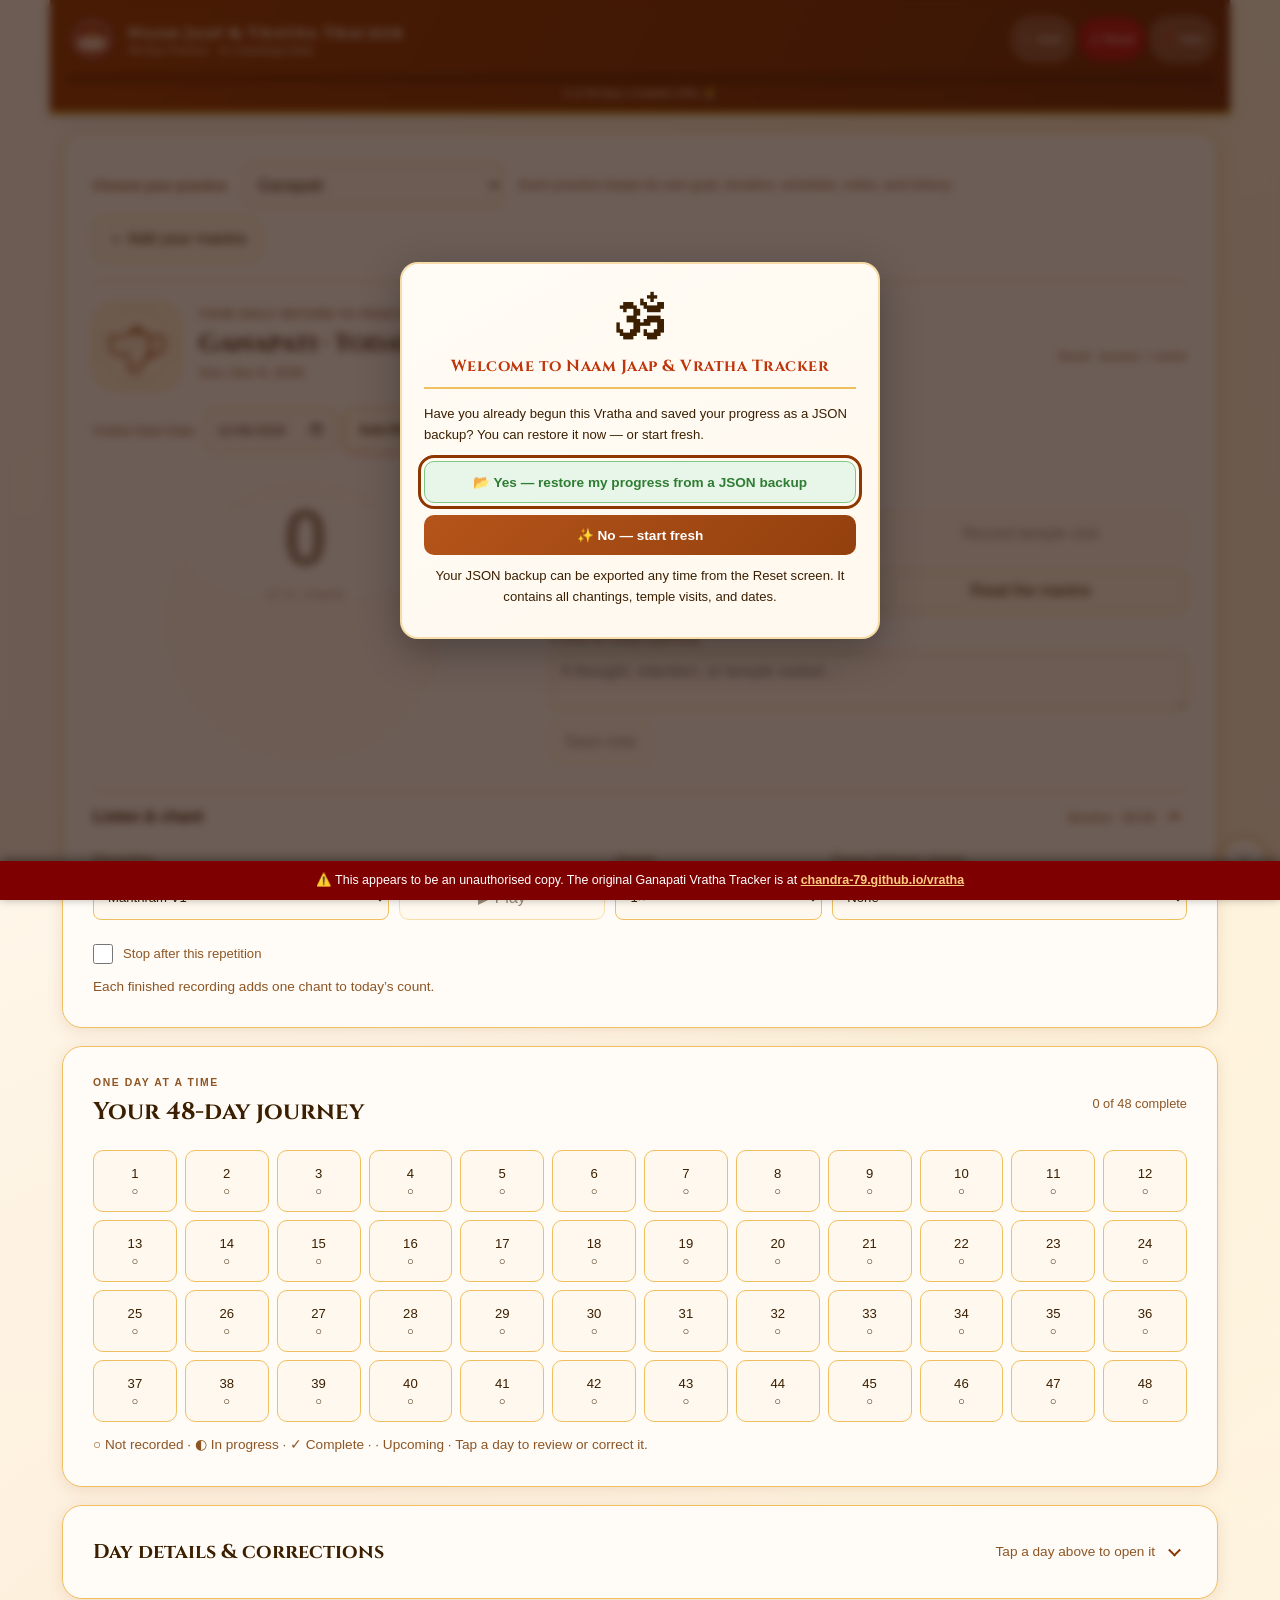
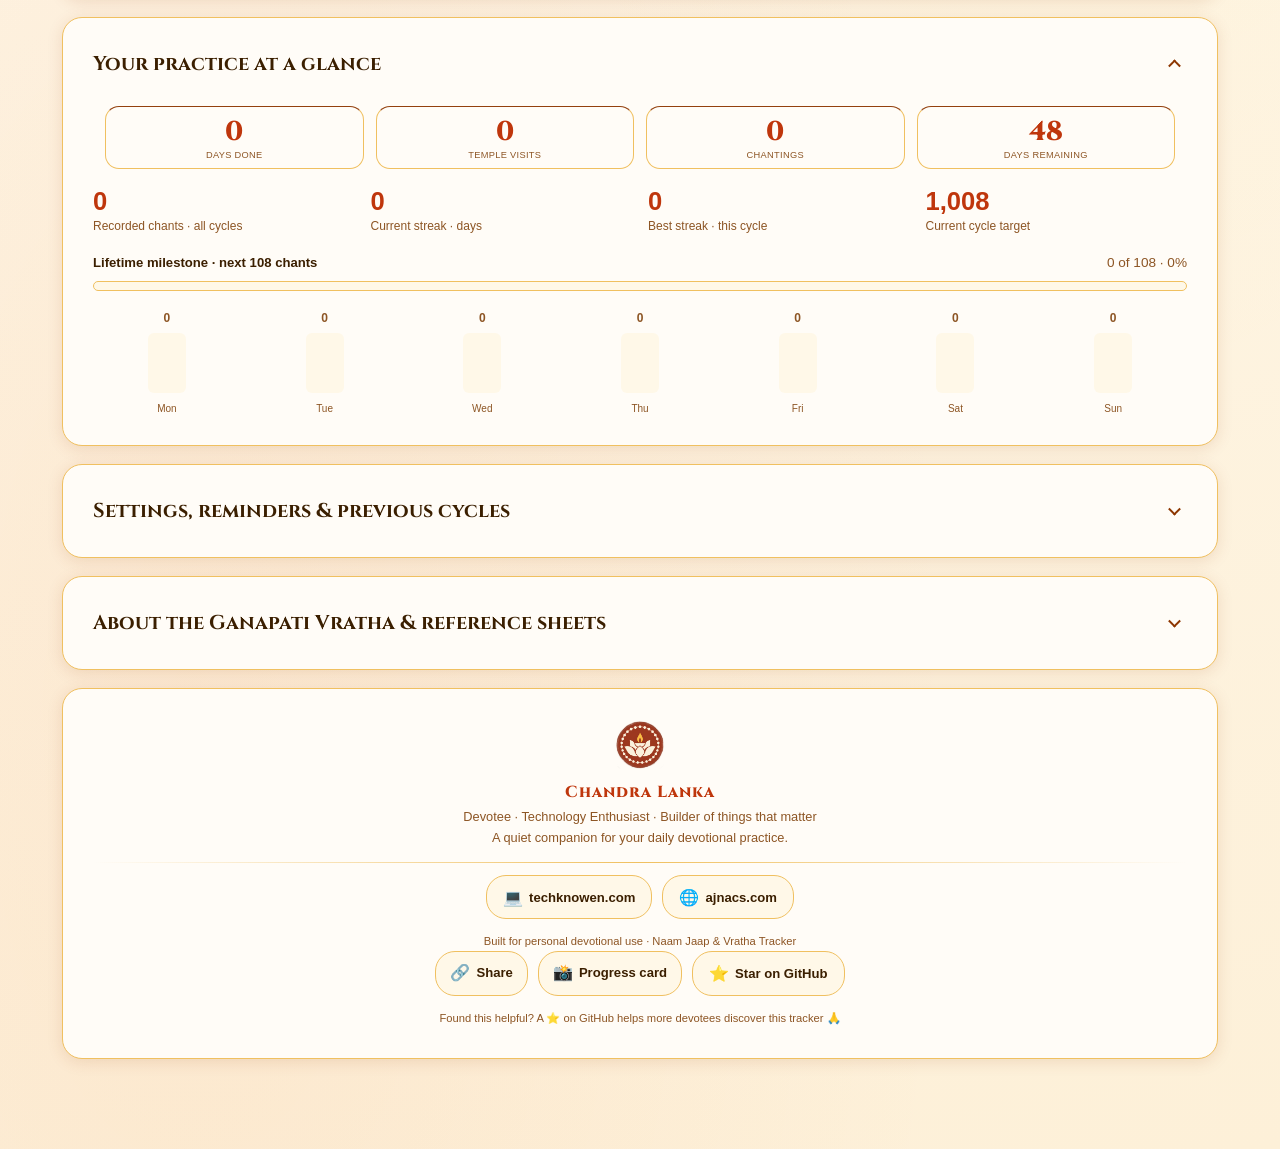
==== commit 587fd90d: "more features" ====
--- a/index.html
+++ b/index.html
@@ -13,7 +13,7 @@
   <meta name="apple-mobile-web-app-capable" content="yes"/>
   <meta name="apple-mobile-web-app-status-bar-style" content="black-translucent"/>
   <meta name="apple-mobile-web-app-title" content="Naam Jaap"/>
-  <meta name="description" content="Mantra practice for Ganapati, Rama, Hanuman, Shiva, Gayatri Matha and Durga Devi, plus your own text, images, PDFs and audio. Independent goals and daily progress."/>
+  <meta name="description" content="Mantra and naam jaap practice for Ganapati, Rama, Krishna, Hanuman, Shiva, Maha Mrityunjaya, Narayana, Gayatri, Durga, Lakshmi, Saraswati and Subrahmanya, plus your own text, images, PDFs and audio. Mala rounds, independent goals and daily progress."/>
   <meta name="author" content="Chandra Lanka"/>
   <meta name="copyright" content="© 2025 Chandra Lanka — https://ajnacs.com"/>
   <link rel="canonical" href="https://chandra-79.github.io/vratha"/>
@@ -878,12 +878,12 @@
 
 <main id="practiceMain">
 <section class="companion-panel today-dashboard" id="todayDashboard" tabindex="-1" aria-labelledby="todayHeading">
-  <div class="practice-picker"><label for="practiceSelect">Choose your practice</label><select id="practiceSelect" onchange="switchPractice(this.value)"><option value="ganapati">Ganapati</option><option value="rama">Rama</option><option value="hanuman">Hanuman</option><option value="shiva">Shiva</option><option value="gayatri">Gayatri Matha</option><option value="durga">Durga Devi</option></select><p class="quiet">Each practice keeps its own goal, duration, schedule, notes, and history.</p><div class="practice-library-actions"><button onclick="openCustomEditor()">＋ Add your mantra</button><button id="editCustomPractice" onclick="openCustomEditor(true)" hidden>Edit practice</button></div></div>
+  <div class="practice-picker"><label for="practiceSelect">Choose your practice</label><select id="practiceSelect" onchange="switchPractice(this.value)"><option value="ganapati">Ganapati</option><option value="rama">Rama</option><option value="krishna">Krishna</option><option value="hanuman">Hanuman</option><option value="shiva">Shiva</option><option value="mrityunjaya">Maha Mrityunjaya</option><option value="narayana">Narayana</option><option value="gayatri">Gayatri Matha</option><option value="durga">Durga Devi</option><option value="lakshmi">Lakshmi Devi</option><option value="saraswati">Saraswati Devi</option><option value="subrahmanya">Subrahmanya</option></select><p class="quiet">Each practice keeps its own goal, duration, schedule, notes, and history.</p><div class="practice-library-actions"><button onclick="openCustomEditor()">＋ Add your mantra</button><button id="editCustomPractice" onclick="openCustomEditor(true)" hidden>Edit practice</button></div></div>
   <div class="practice-identity"><img id="practiceArt" class="practice-art" src="assets/ganapati.svg" width="88" height="88" alt=""/><div><div class="eyebrow">YOUR DAILY RETURN TO PRACTICE</div>
   <div class="section-heading"><div><h2 id="todayHeading">Today’s practice</h2><p id="todaySubtitle"></p></div><span id="saveStatus" role="status">Saved on this device</span></div></div></div>
   <div id="mantraPreview" class="mantra-preview" hidden><p id="mantraScript" lang="sa"></p><p id="mantraTransliteration"></p></div>
   <div class="today-layout">
-    <button class="chant-ring" id="dailyTap" onclick="countChant()" aria-label="Count one chant"><span><strong id="dailyCount">0</strong><small>of 21 chants</small></span></button>
+    <button class="chant-ring" id="dailyTap" onclick="countChant()" aria-label="Count one chant"><span><strong id="dailyCount">0</strong><small>of 21 chants</small><em id="dailyMala" class="mala-readout" hidden></em></span></button>
     <div class="today-actions"><p id="practiceHint">One repetition. One tap.</p>
       <div class="action-row"><button class="primary-action" id="focusLaunch" onclick="openFocus()">Enter focus mode</button><button id="dailyTemple" onclick="toggleDailyTemple()" aria-pressed="false">Temple visit</button></div>
       <div class="action-row"><button id="undoButton" onclick="undoPractice()" disabled>↶ Undo last action</button><button onclick="openReader()">Read the mantra</button></div>
@@ -906,9 +906,11 @@
     <div class="stat-box"><div class="num" id="sChants">0</div><div class="lbl">Chantings</div></div>
     <div class="stat-box"><div class="num" id="sLeft">48</div><div class="lbl">Days Remaining</div></div>
   </div>
-  <div id="practiceInsights" class="insights-row"></div><div id="weeklyHistory" class="weekly-history" aria-label="Last seven days"></div></details>
+  <div id="practiceInsights" class="insights-row"></div>
+  <div class="milestone" id="lifetimeMilestone"><div class="section-heading"><span class="milestone-label" id="milestoneLabel"></span><span class="quiet" id="milestoneValue"></span></div><div class="milestone-bar" aria-hidden="true"><span id="milestoneFill"></span></div></div>
+  <div id="weeklyHistory" class="weekly-history" aria-label="Last seven days"></div></details>
 <details class="companion-panel settings-panel" id="settingsPanel" data-remember><summary class="panel-summary"><span class="panel-title">Settings, reminders &amp; previous cycles</span></summary>
-  <form id="practiceConfigForm" class="goal-settings"><h3>Goals for <span id="configPracticeName"></span></h3><div class="goal-fields"><label>Chants per day <input type="number" id="configChants" min="1" max="1008" required/></label><label>Number of days <input type="number" id="configDays" min="1" max="365" required/></label><button type="submit" class="primary-action">Save practice goals</button></div><div class="action-row" aria-label="Chant target presets"><span class="quiet">Quick targets</span><button type="button" onclick="document.getElementById('configChants').value=21">21</button><button type="button" onclick="document.getElementById('configChants').value=54">54</button><button type="button" onclick="document.getElementById('configChants').value=108">108</button><button type="button" onclick="document.getElementById('configChants').value=1008">1008</button></div><label class="check-label"><input type="checkbox" id="configTemple"/> Require a temple visit to complete a day</label><p class="quiet" id="goalProjection"></p><p class="quiet">Recorded counts are kept. Changing your target recalculates completion. Cookies preserve targets and daily counts; notes and archives are kept in browser storage and backups.</p><p id="configMessage" role="status"></p></form><div class="settings-grid"><section><h3>Your preferences</h3><label>Reading size <input id="readingSize" type="range" min="16" max="32" value="20" oninput="setReadingSize(this.value)"/></label><label class="check-label"><input type="checkbox" id="completionSound" onchange="saveAudioPreferences()"/> Gentle completion chime</label><label class="check-label"><input type="checkbox" id="hapticFeedback" onchange="saveAudioPreferences()"/> Vibration feedback (supported devices)</label></section>
+  <form id="practiceConfigForm" class="goal-settings"><h3>Goals for <span id="configPracticeName"></span></h3><div class="goal-fields"><label>Chants per day <input type="number" id="configChants" min="1" max="1008" required/></label><label>Number of days <input type="number" id="configDays" min="1" max="365" required/></label><button type="submit" class="primary-action">Save practice goals</button></div><div class="action-row" aria-label="Chant target presets"><span class="quiet">Quick targets</span><button type="button" onclick="document.getElementById('configChants').value=21">21</button><button type="button" onclick="document.getElementById('configChants').value=27">27</button><button type="button" onclick="document.getElementById('configChants').value=54">54</button><button type="button" onclick="document.getElementById('configChants').value=108">108</button><button type="button" onclick="document.getElementById('configChants').value=1008">1008</button></div><label class="check-label"><input type="checkbox" id="configTemple"/> Require a temple visit to complete a day</label><p class="quiet" id="goalProjection"></p><p class="quiet">A traditional mala is 108 beads. Targets of 108 or more show mala rounds and bead position on the counter.</p><p class="quiet">Recorded counts are kept. Changing your target recalculates completion. Cookies preserve targets and daily counts; notes and archives are kept in browser storage and backups.</p><p id="configMessage" role="status"></p></form><div class="settings-grid"><section><h3>Your preferences</h3><label>Reading size <input id="readingSize" type="range" min="16" max="32" value="20" oninput="setReadingSize(this.value)"/></label><label class="check-label"><input type="checkbox" id="completionSound" onchange="saveAudioPreferences()"/> Gentle completion chime</label><label class="check-label"><input type="checkbox" id="hapticFeedback" onchange="saveAudioPreferences()"/> Vibration feedback (supported devices)</label></section>
   <section><h3>Daily reminder</h3><label>Local time <input type="time" id="reminderTime" value="07:00"/></label><button onclick="downloadReminder()">Add to my calendar</button><p class="quiet">Download a recurring reminder for your calendar app.</p></section>
   <section><h3>Keep your progress</h3><button onclick="exportJSON()">Download selected practice</button><button onclick="document.getElementById('importFileInput').click()">Restore backup</button><p class="quiet" id="lastBackup">No backup downloaded yet.</p><p class="quiet">Saved in this browser. Back up to move devices or keep a separate copy.</p></section>
   <section><h3>A new beginning</h3><label>Next cycle’s start <input type="date" id="nextCycleDate"/></label><button onclick="archiveAndRestart()">Archive this cycle &amp; start another</button><p class="quiet">Your current cycle and notes stay in the archive.</p></section></div><div id="archiveList"></div>
@@ -1059,7 +1061,7 @@
   <button id="navJump" type="button" onclick="jumpPage()" aria-label="Go to bottom" title="Go to bottom" data-direction="bottom"><span aria-hidden="true">↓</span></button>
 </nav>
 
-<dialog id="focusDialog" class="practice-dialog" aria-labelledby="focusHeading"><div class="section-heading"><h2 id="focusHeading">One chant at a time</h2><button onclick="closeFocus()" aria-label="Exit focus mode">✕</button></div><p id="focusDay" class="quiet"></p><p id="focusMantra" class="focus-mantra"></p><button class="chant-ring focus-ring" id="focusTap" onclick="countChant()" aria-label="Count one chant"><span><strong id="focusCount">0</strong><small>of 21 chants</small></span></button><p id="focusHint">Tap the circle or press Space.</p><div class="action-row"><button id="focusUndo" onclick="undoPractice()" disabled>↶ Undo</button><button id="focusAudio" onclick="toggleGuidedAudio()">▶ Audio</button></div><p class="quiet">Space counts · Backspace undoes · Escape exits</p></dialog>
+<dialog id="focusDialog" class="practice-dialog" aria-labelledby="focusHeading"><div class="section-heading"><h2 id="focusHeading">One chant at a time</h2><button onclick="closeFocus()" aria-label="Exit focus mode">✕</button></div><img id="focusArt" class="practice-art focus-art" src="assets/ganapati.svg" width="96" height="96" alt=""/><p id="focusDay" class="quiet"></p><p id="focusMantra" class="focus-mantra"></p><button class="chant-ring focus-ring" id="focusTap" onclick="countChant()" aria-label="Count one chant"><span><strong id="focusCount">0</strong><small>of 21 chants</small><em id="focusMala" class="mala-readout" hidden></em></span></button><p id="focusHint">Tap the circle or press Space.</p><div class="action-row"><button id="focusUndo" onclick="undoPractice()" disabled>↶ Undo</button><button id="focusAudio" onclick="toggleGuidedAudio()">▶ Audio</button></div><p class="quiet">Space counts · Backspace undoes · Escape exits</p></dialog>
 <dialog id="readerDialog" class="practice-dialog reader-dialog" aria-labelledby="readerHeading"><div class="section-heading"><h2 id="readerHeading">Ganapati Manthram</h2><button onclick="document.getElementById('readerDialog').close()" aria-label="Close reading view">✕</button></div><div class="action-row"><label>Read in <select id="readerLanguage" onchange="renderReader()"><option value="en">Transliteration</option><option value="sa">देवनागरी</option><option value="te">తెలుగు</option><option value="meaning">Meaning overview</option></select></label><label>Text size <input type="range" id="readerSize" min="16" max="32" value="20" oninput="setReadingSize(this.value)"/></label></div><div id="readerText"></div><div id="readerAttachments" class="reader-attachments"></div></dialog>
 <dialog id="editDayDialog" class="practice-dialog" aria-labelledby="editDayHeading"><h2 id="editDayHeading">Correct a day</h2><form id="editDayForm"><label>Chants completed <input id="editChants" type="number" min="0" max="21" required/></label><label class="check-label"><input id="editTemple" type="checkbox"/> Temple visited</label><label>Note <textarea id="editNote" maxlength="2000" rows="4"></textarea></label><div class="action-row"><button class="primary-action" type="submit">Save correction</button><button type="button" onclick="document.getElementById('editDayDialog').close()">Cancel</button></div></form></dialog>
 <div class="sr-only" id="practiceAnnouncement" role="status" aria-live="polite"></div>
--- a/companion.css
+++ b/companion.css
@@ -152,7 +152,16 @@
 .goal-fields { display: grid; grid-template-columns: 1fr 1fr auto; align-items: end; gap: 12px; }
 .goal-fields input { width: 100%; }
 #configMessage { margin-top: 10px; font-size: .85rem; line-height: 1.5; }
-.insights-row { display: grid; grid-template-columns: repeat(3,minmax(0,1fr)); gap: 16px; margin: 18px 0; }
+.insights-row { display: grid; grid-template-columns: repeat(4,minmax(0,1fr)); gap: 16px; margin: 18px 0; }
+.mala-readout { font-style: normal; font-size: .72rem; color: var(--accent-ink); letter-spacing: .02em; }
+.focus-art { display: block; margin: 4px auto 10px; width: 96px; height: 96px; border-radius: 24px; }
+.focus-ring { position: relative; }
+/* Guru bead: marks where each round begins and ends, like the larger bead on a mala. */
+.focus-ring::before { content: ''; position: absolute; top: -8px; left: calc(50% - 9px); width: 18px; height: 18px; border-radius: 50%; background: var(--brand); border: 2px solid var(--card); box-shadow: 0 0 0 1px var(--gold); }
+.milestone { margin: 4px 0 18px; }
+.milestone-label { font-size: .82rem; font-weight: 600; }
+.milestone-bar { display: block; height: 10px; margin-top: 8px; border-radius: 6px; background: var(--gold-l); border: 1px solid var(--gold); overflow: hidden; }
+.milestone-bar span { display: block; height: 100%; width: 0; background: linear-gradient(90deg, var(--brand-l), var(--brand)); transition: width .6s ease; }
 .insights-row strong { display: block; font-size: 1.6rem; color: var(--saffron-d); }
 .insights-row span { font-size: .75rem; color: var(--muted); }
 .weekly-history { display: grid; grid-template-columns: repeat(7,minmax(0,1fr)); gap: 10px; margin-top: 20px; }
@@ -162,7 +171,7 @@
 .compact-count { grid-column: 1 / -1; }
 .focus-ring { background: repeating-conic-gradient(transparent 0deg var(--bead-fill,15deg), var(--card) var(--bead-fill,15deg) var(--bead-angle,17.142857deg)), conic-gradient(var(--saffron) var(--progress), var(--gold-l) 0); }
 .focus-ring.smooth-ring { background: conic-gradient(var(--saffron) var(--progress), var(--gold-l) 0); }
-@media(max-width:600px) { .goal-fields { grid-template-columns: 1fr 1fr; } .goal-fields button { grid-column: 1 / -1; } .insights-row { gap: 8px; } }
+@media(max-width:600px) { .goal-fields { grid-template-columns: 1fr 1fr; } .goal-fields button { grid-column: 1 / -1; } .insights-row { grid-template-columns: repeat(2,minmax(0,1fr)); gap: 12px 8px; } }
 
 /* Personal library and consistent artwork. */
 .brand-mark { width: 52px; height: 52px; border-radius: 14px; flex: 0 0 auto; }
